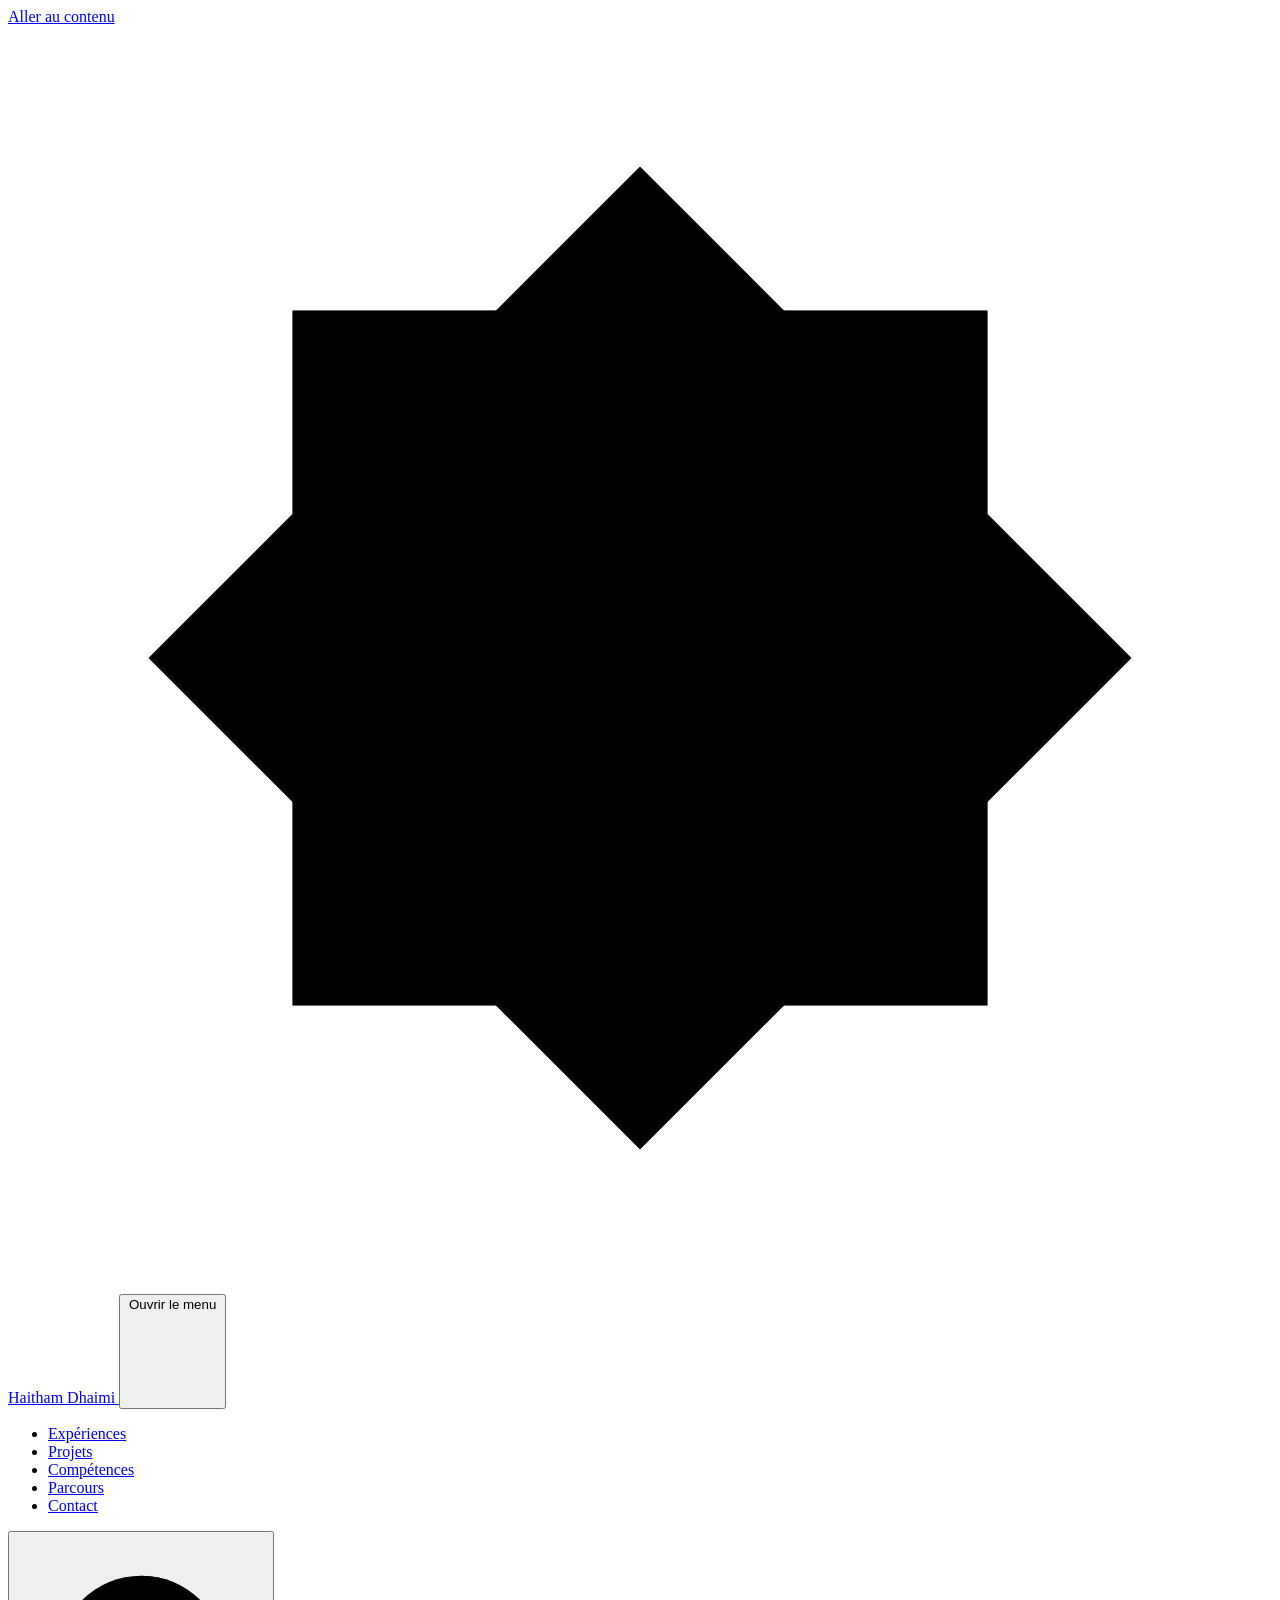
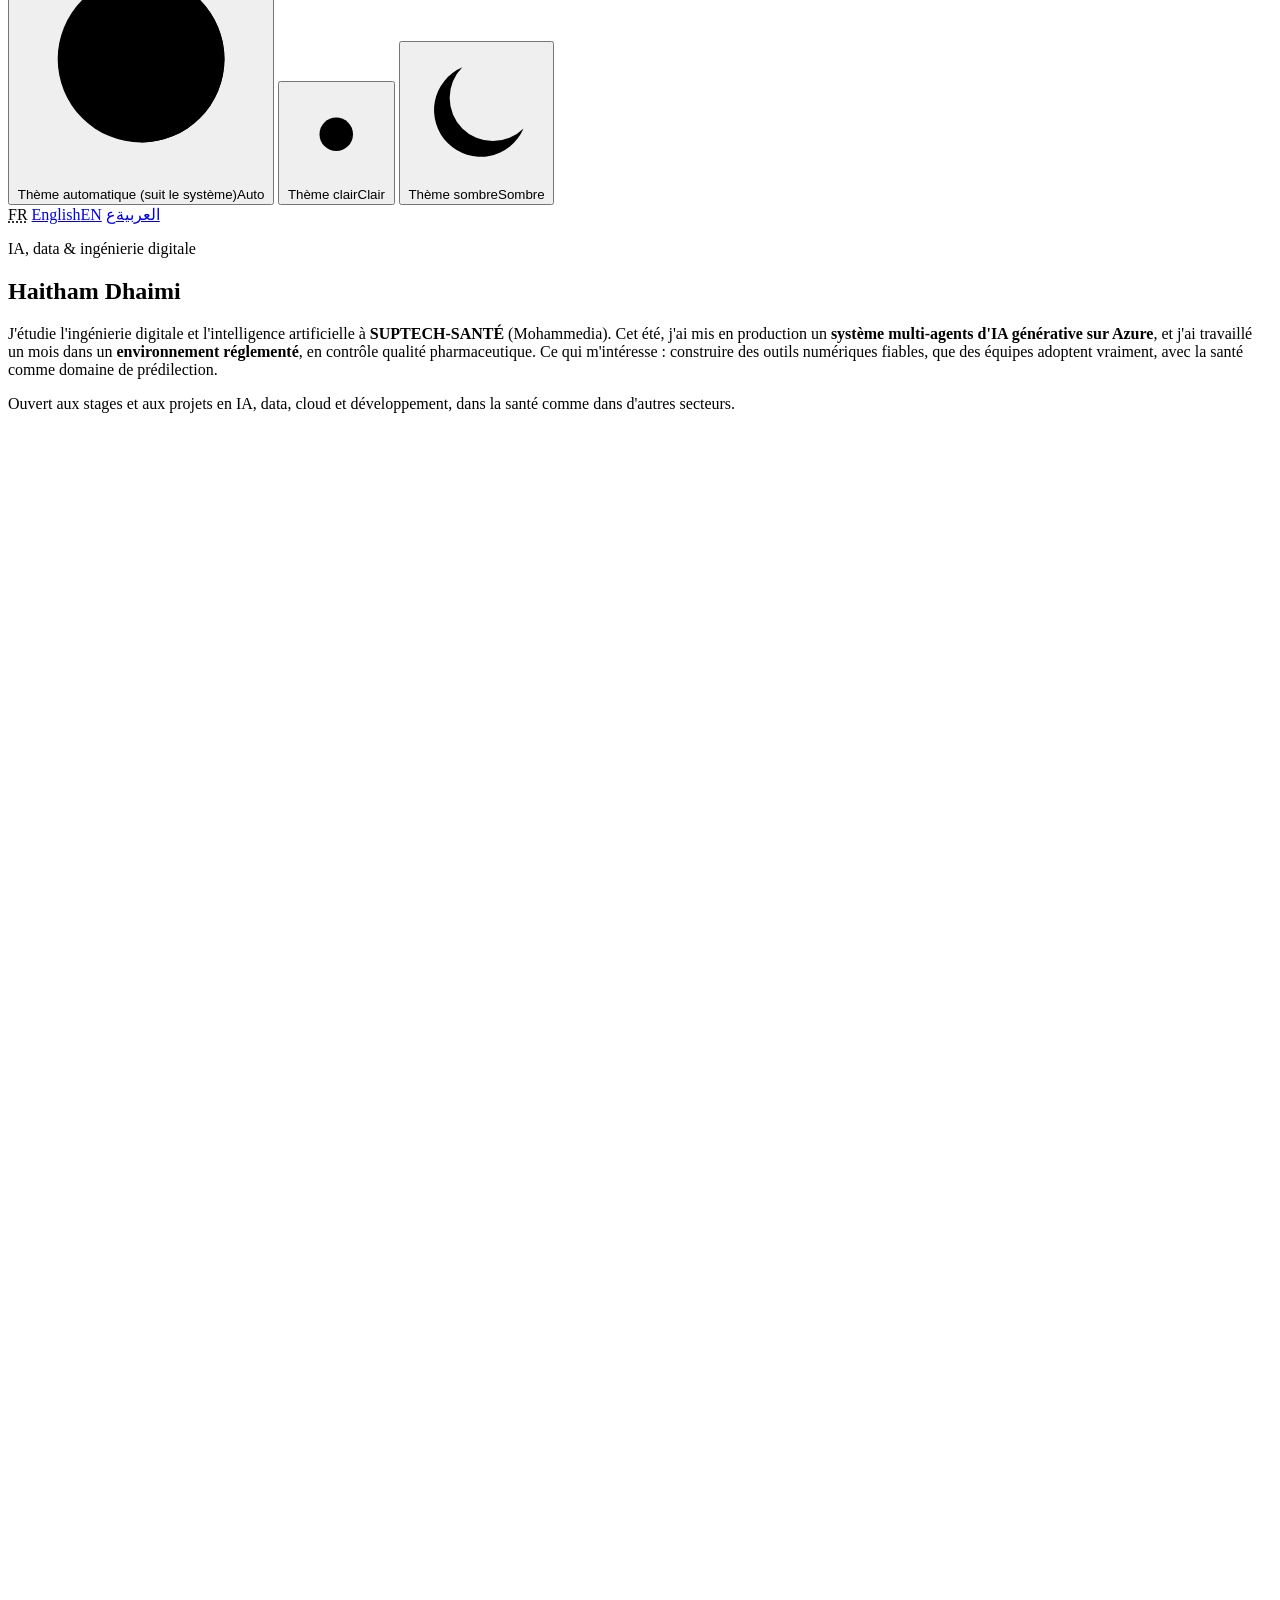
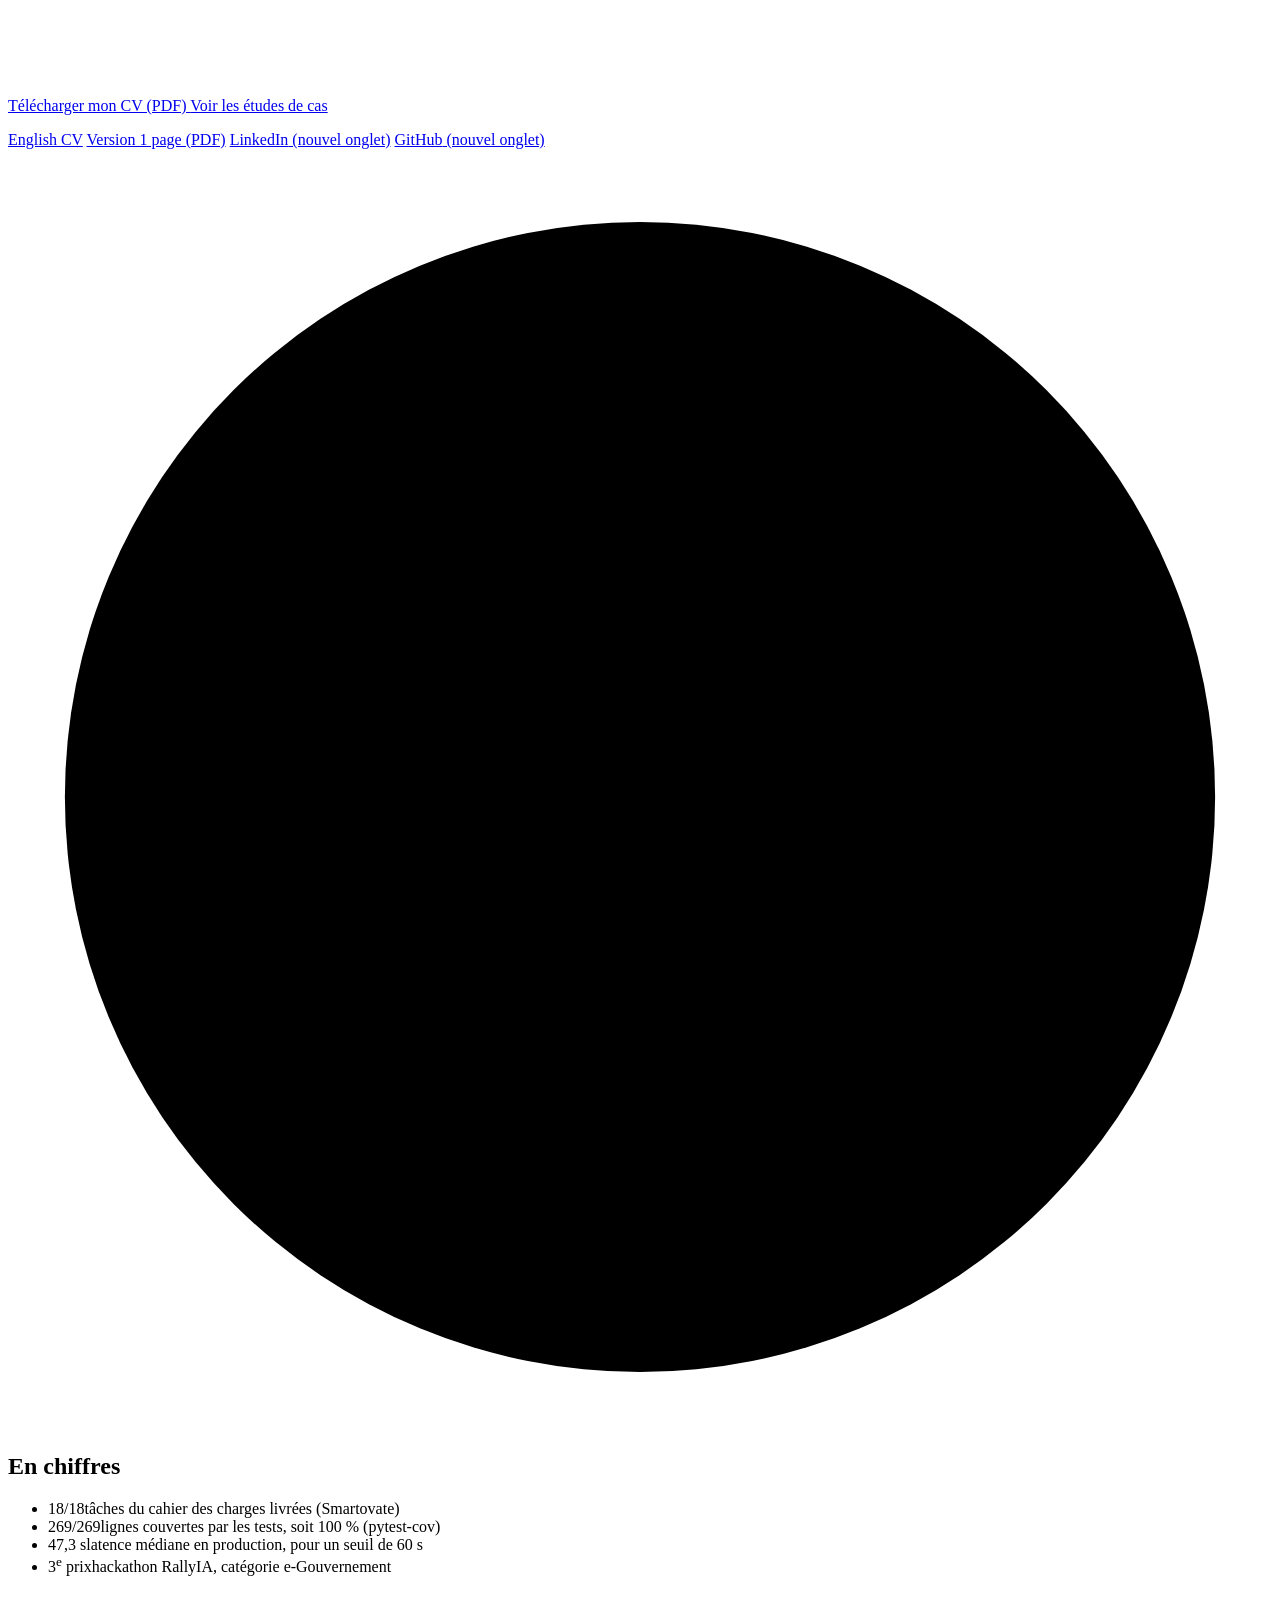
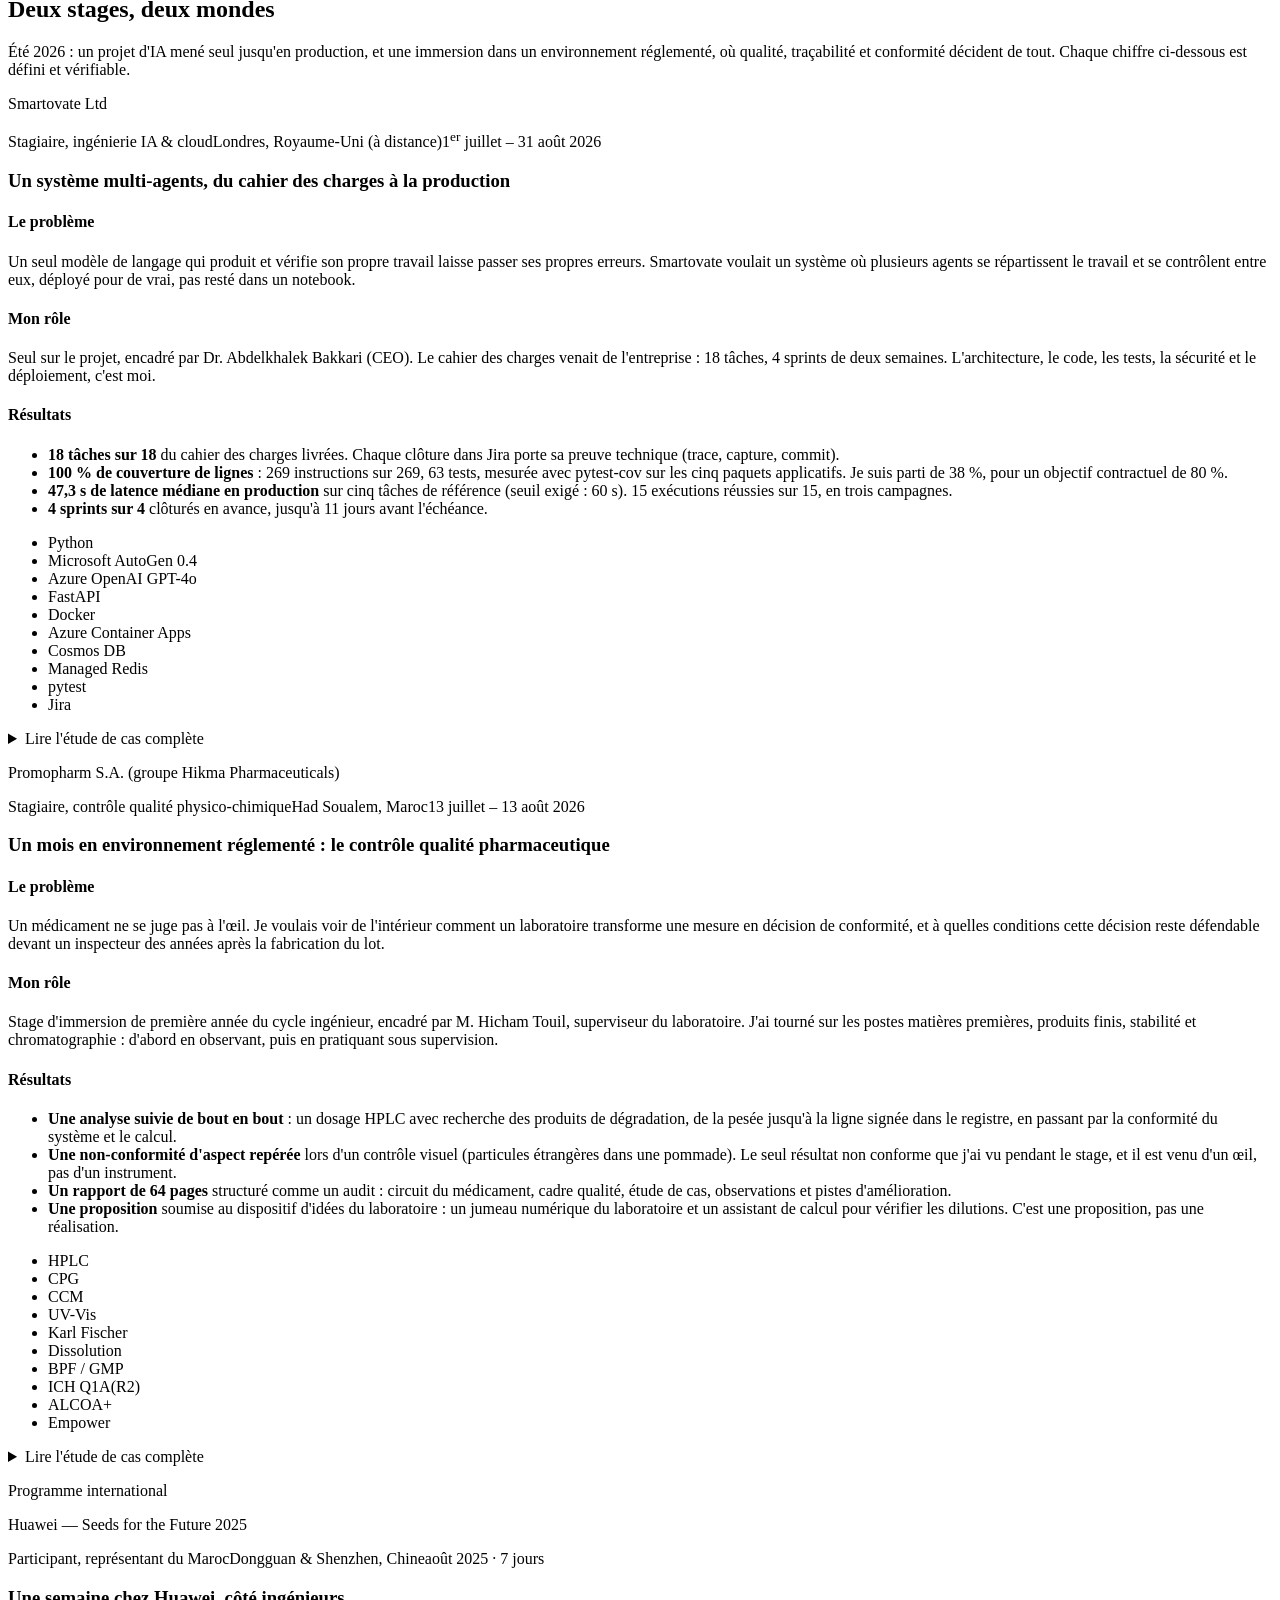
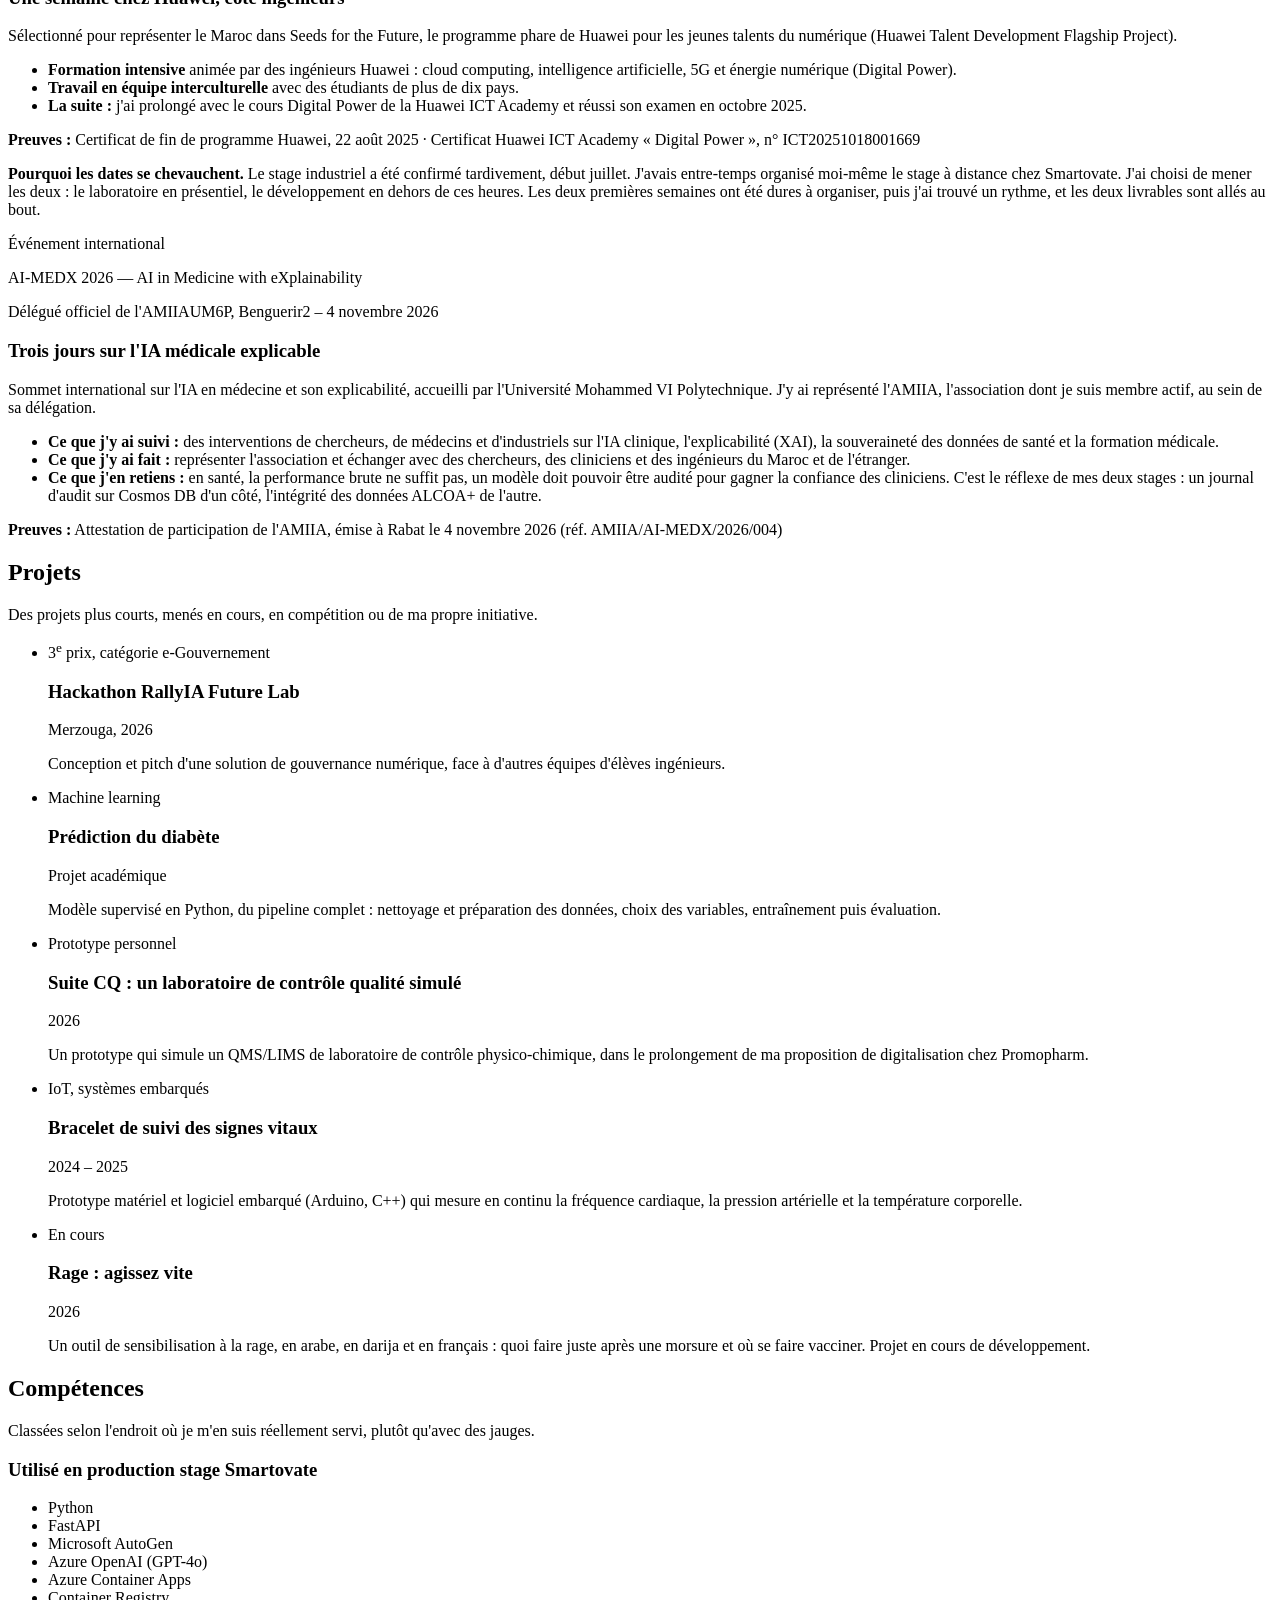
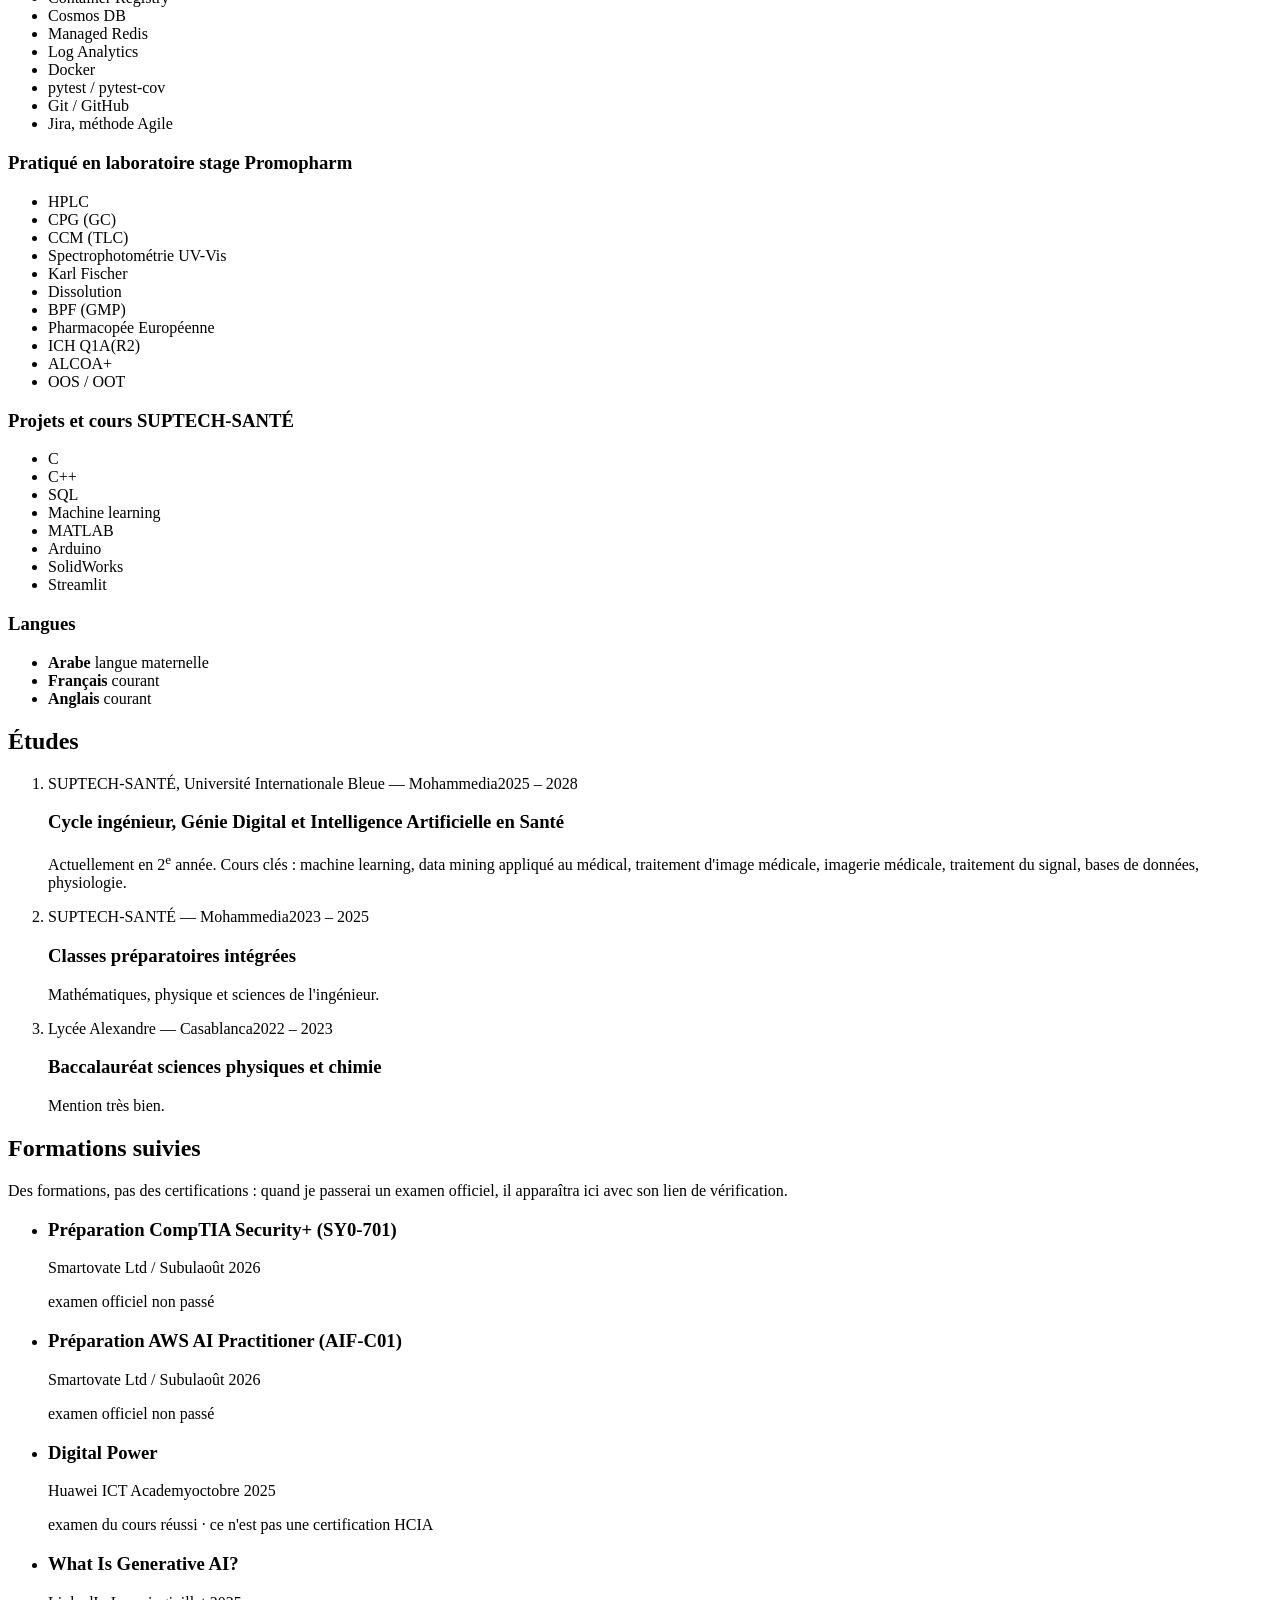
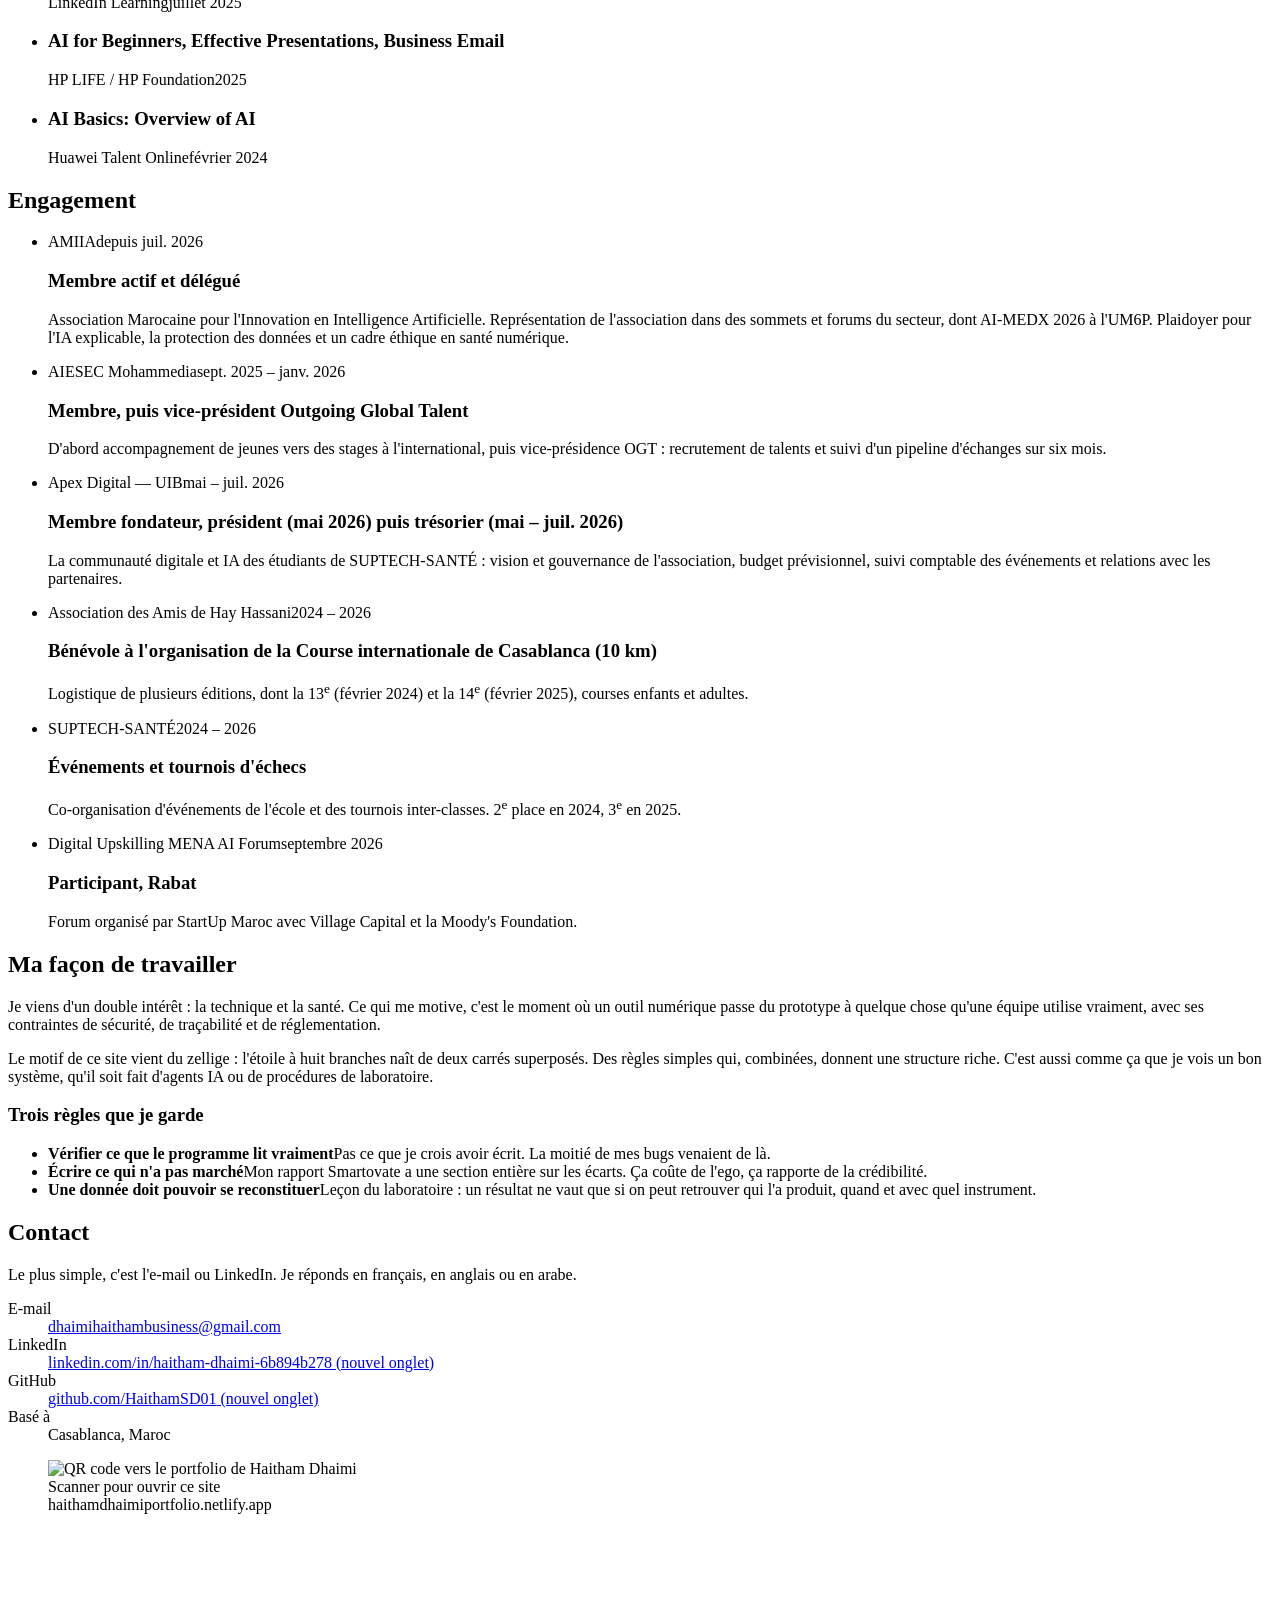
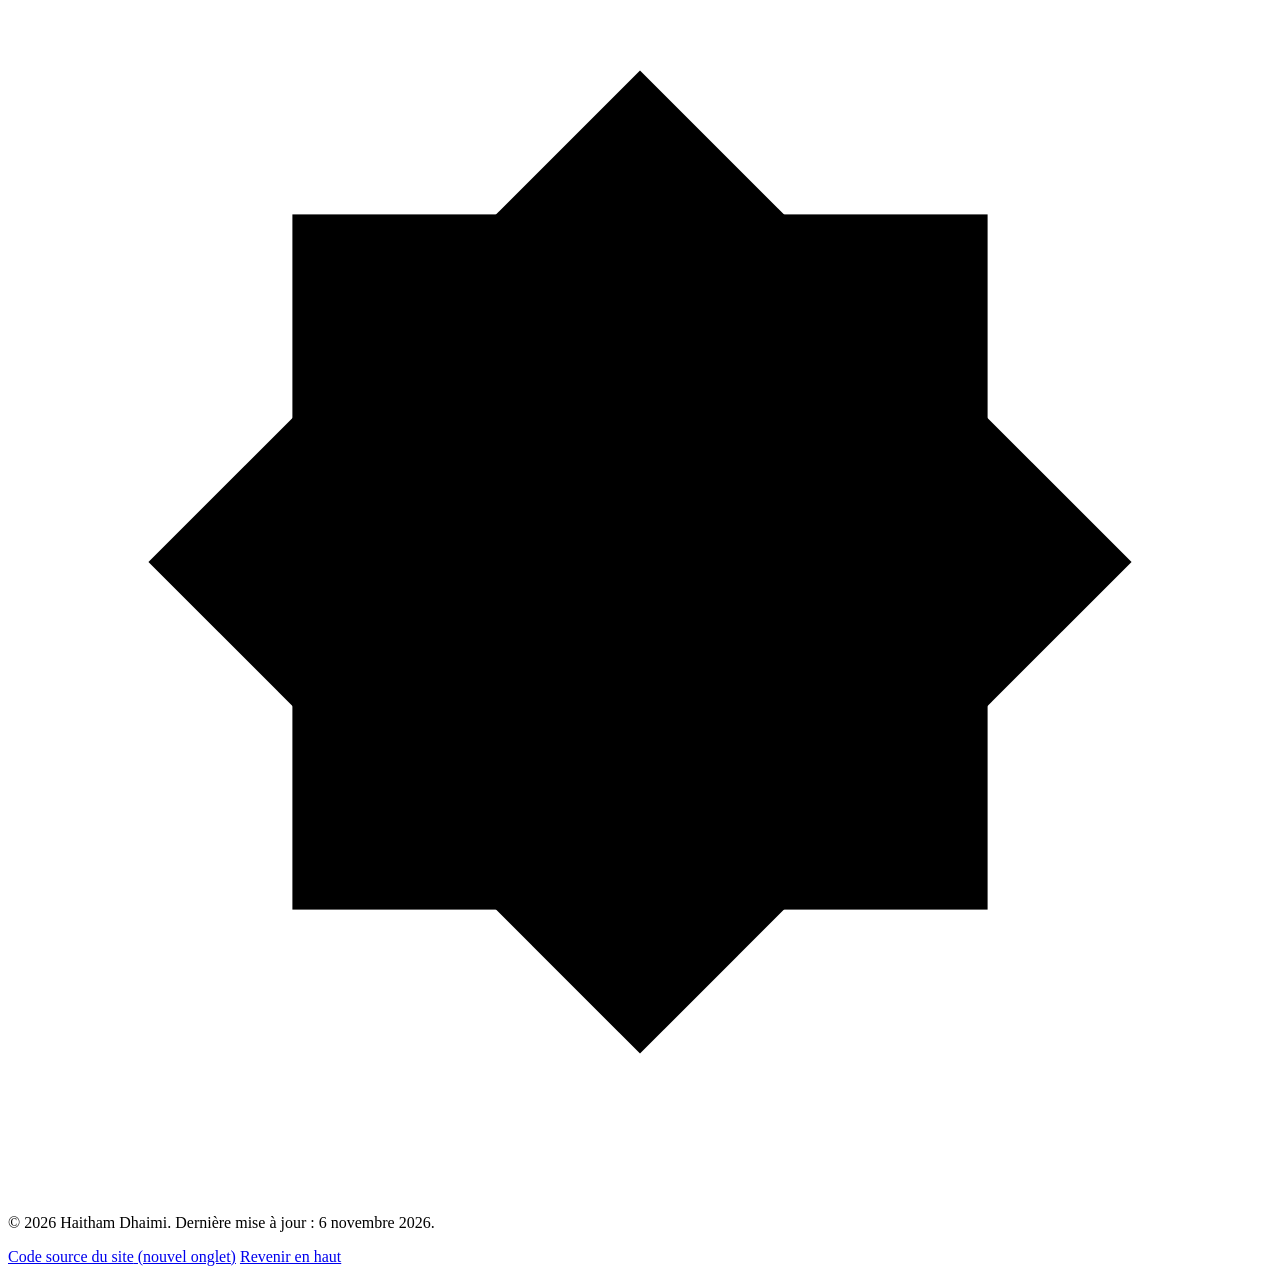
==== public/index.html @ 07dd8fcb "Profil général IA & digital, santé en atout ; nouveaux CV téléchargeables - Titre, accroche, disponi" ====
<!DOCTYPE html>
<html lang="fr" dir="ltr" class="no-js">
<head>
<meta charset="utf-8">
<meta name="viewport" content="width=device-width, initial-scale=1">
<script>(function(){var d=document.documentElement;d.className=d.className.replace('no-js','js');try{var t=localStorage.getItem('hd-theme');if(t==='light'||t==='dark')d.setAttribute('data-theme',t);}catch(e){}})();</script>
<title>Haitham Dhaimi — Élève ingénieur en IA, data et ingénierie digitale</title>
<meta name="description" content="Haitham Dhaimi, élève ingénieur en IA et ingénierie digitale à SUPTECH-SANTÉ (Mohammedia, Maroc). Système multi-agents d&#39;IA mis en production sur Azure, Huawei Seeds for the Future, stage en environnement réglementé chez Promopharm (groupe Hikma). Projets, CV et contact.">
<meta name="author" content="Haitham Dhaimi">
<meta name="google-site-verification" content="c2ZruzY6YrciRENj2S1ErYR78Nk-eEUd83EqWyfuOBw">

<meta name="color-scheme" content="light dark">
<meta name="theme-color" content="#F5F0E4" media="(prefers-color-scheme: light)">
<meta name="theme-color" content="#0B121F" media="(prefers-color-scheme: dark)">
<link rel="canonical" href="https://haithamdhaimiportfolio.netlify.app/">
<link rel="alternate" hreflang="fr" href="https://haithamdhaimiportfolio.netlify.app/">
<link rel="alternate" hreflang="en" href="https://haithamdhaimiportfolio.netlify.app/en/">
<link rel="alternate" hreflang="ar" href="https://haithamdhaimiportfolio.netlify.app/ar/">
<link rel="alternate" hreflang="x-default" href="https://haithamdhaimiportfolio.netlify.app/">
<meta property="og:type" content="profile">
<meta property="og:site_name" content="Haitham Dhaimi">
<meta property="og:title" content="Haitham Dhaimi — IA, data &amp; ingénierie digitale">
<meta property="og:description" content="Élève ingénieur à SUPTECH-SANTÉ. Un système multi-agents d&#39;IA mis en production sur Azure, Huawei Seeds for the Future, et la santé comme domaine de prédilection.">
<meta property="og:url" content="https://haithamdhaimiportfolio.netlify.app/">
<meta property="og:locale" content="fr_FR">
<meta property="og:locale:alternate" content="en_US">
<meta property="og:locale:alternate" content="ar_MA">
<meta property="og:image" content="https://haithamdhaimiportfolio.netlify.app/assets/og-fr.png">
<meta property="og:image:width" content="1200">
<meta property="og:image:height" content="630">
<meta property="og:image:alt" content="Haitham Dhaimi — IA, data &amp; ingénierie digitale">
<meta property="profile:first_name" content="Haitham">
<meta property="profile:last_name" content="Dhaimi">
<meta name="twitter:card" content="summary_large_image">
<meta name="twitter:title" content="Haitham Dhaimi — IA, data &amp; ingénierie digitale">
<meta name="twitter:description" content="Élève ingénieur à SUPTECH-SANTÉ. Un système multi-agents d&#39;IA mis en production sur Azure, Huawei Seeds for the Future, et la santé comme domaine de prédilection.">
<meta name="twitter:image" content="https://haithamdhaimiportfolio.netlify.app/assets/og-fr.png">
<link rel="icon" href="/favicon.ico" sizes="48x48">
<link rel="icon" href="/assets/favicon.svg" type="image/svg+xml">
<link rel="apple-touch-icon" href="/assets/apple-touch-icon.png">
<link rel="manifest" href="/site.webmanifest">
<link rel="preload" href="/assets/fonts/ibm-plex-sans-latin-400-normal.woff2" as="font" type="font/woff2" crossorigin>
<link rel="stylesheet" href="/assets/style.css?v=dcb82ab866">
<script type="application/ld+json">{"@context":"https://schema.org","@graph":[{"@type":"ProfilePage","@id":"https://haithamdhaimiportfolio.netlify.app/#page","url":"https://haithamdhaimiportfolio.netlify.app/","name":"Haitham Dhaimi — Élève ingénieur en IA, data et ingénierie digitale","description":"Haitham Dhaimi, élève ingénieur en IA et ingénierie digitale à SUPTECH-SANTÉ (Mohammedia, Maroc). Système multi-agents d'IA mis en production sur Azure, Huawei Seeds for the Future, stage en environnement réglementé chez Promopharm (groupe Hikma). Projets, CV et contact.","inLanguage":"fr","dateModified":"2026-11-06","isPartOf":{"@id":"https://haithamdhaimiportfolio.netlify.app/#website"},"mainEntity":{"@id":"https://haithamdhaimiportfolio.netlify.app/#person"}},{"@type":"Person","@id":"https://haithamdhaimiportfolio.netlify.app/#person","name":"Haitham Dhaimi","alternateName":["Haitham DHAIMI","Dhaimi Haitham","DHAIMI Haitham","هيثم الدهيمي","الدهيمي هيثم"],"givenName":"Haitham","familyName":"Dhaimi","url":"https://haithamdhaimiportfolio.netlify.app/","image":"https://haithamdhaimiportfolio.netlify.app/assets/og-fr.png","jobTitle":"Élève ingénieur en IA et ingénierie digitale","email":"mailto:dhaimihaithambusiness@gmail.com","address":{"@type":"PostalAddress","addressLocality":"Casablanca","addressCountry":"MA"},"affiliation":{"@type":"CollegeOrUniversity","name":"SUPTECH-SANTÉ","parentOrganization":{"@type":"CollegeOrUniversity","name":"Université Internationale Bleue"},"address":{"@type":"PostalAddress","addressLocality":"Mohammedia","addressCountry":"MA"}},"alumniOf":{"@type":"HighSchool","name":"Lycée Alexandre"},"knowsAbout":["Intelligence artificielle","Science des données","IA générative","Systèmes multi-agents","Microsoft AutoGen","Microsoft Azure","Santé numérique","Contrôle qualité pharmaceutique","HPLC","Bonnes pratiques de fabrication (BPF/GMP)","Python","FastAPI","Docker","Cloud computing","5G","Traitement d'image médicale","Explicabilité de l'IA (XAI)"],"memberOf":{"@type":"Organization","name":"AMIIA — Association Marocaine pour l'Innovation en Intelligence Artificielle"},"knowsLanguage":["ar","fr","en"],"sameAs":["https://www.linkedin.com/in/haitham-dhaimi-6b894b278","https://github.com/HaithamSD01"]},{"@type":"WebSite","@id":"https://haithamdhaimiportfolio.netlify.app/#website","url":"https://haithamdhaimiportfolio.netlify.app/","name":"Haitham Dhaimi","inLanguage":["fr","en","ar"],"publisher":{"@id":"https://haithamdhaimiportfolio.netlify.app/#person"}}]}</script>
</head>
<body>
<a class="skip-link" href="#main">Aller au contenu</a>

<header class="site-header" id="top">
  <div class="wrap header-row">
    <a class="brand" href="/" aria-label="Haitham Dhaimi, Accueil">
      <svg class="brand-star" viewBox="0 0 40 40" aria-hidden="true" focusable="false"><rect x="9" y="9" width="22" height="22"/><rect x="9" y="9" width="22" height="22" transform="rotate(45 20 20)"/></svg>
      <span>Haitham Dhaimi</span>
    </a>

    <button class="menu-toggle" type="button" aria-expanded="false" aria-controls="site-menu" data-open="Ouvrir le menu" data-close="Fermer le menu">
      <span class="sr-only">Ouvrir le menu</span>
      <svg viewBox="0 0 24 24" aria-hidden="true" focusable="false"><path d="M4 7h16M4 12h16M4 17h16"/></svg>
    </button>

    <div class="site-menu" id="site-menu">
      <nav aria-label="Navigation principale">
        <ul class="nav-links">
          <li><a href="#experience">Expériences</a></li>
          <li><a href="#projects">Projets</a></li>
          <li><a href="#skills">Compétences</a></li>
          <li><a href="#background">Parcours</a></li>
          <li><a href="#contact">Contact</a></li>
        </ul>
      </nav>
      <div class="theme-switch" role="group" aria-label="Thème d&#39;affichage">
        <button type="button" data-theme-choice="auto" aria-pressed="true" title="Thème automatique (suit le système)">
          <svg viewBox="0 0 24 24" aria-hidden="true" focusable="false"><circle cx="12" cy="12" r="8"/><path d="M12 4a8 8 0 0 1 0 16z" class="fill"/></svg>
          <span class="sr-only">Thème automatique (suit le système)</span><span class="theme-txt" aria-hidden="true">Auto</span>
        </button>
        <button type="button" data-theme-choice="light" aria-pressed="false" title="Thème clair">
          <svg viewBox="0 0 24 24" aria-hidden="true" focusable="false"><circle cx="12" cy="12" r="4"/><path d="M12 2.5v2.5M12 19v2.5M2.5 12H5M19 12h2.5M5.3 5.3l1.8 1.8M16.9 16.9l1.8 1.8M5.3 18.7l1.8-1.8M16.9 7.1l1.8-1.8"/></svg>
          <span class="sr-only">Thème clair</span><span class="theme-txt" aria-hidden="true">Clair</span>
        </button>
        <button type="button" data-theme-choice="dark" aria-pressed="false" title="Thème sombre">
          <svg viewBox="0 0 24 24" aria-hidden="true" focusable="false"><path d="M20 14.5A8 8 0 1 1 9.5 4a6.5 6.5 0 0 0 10.5 10.5z"/></svg>
          <span class="sr-only">Thème sombre</span><span class="theme-txt" aria-hidden="true">Sombre</span>
        </button>
      </div>
    </div>

    <nav class="lang-switch" aria-label="Langue">
      <span class="lang-current" lang="fr" aria-current="page"><abbr title="Français">FR</abbr></span>
      <a href="/en/" hreflang="en" lang="en" data-lang="en" title="English"><span class="sr-only">English</span><span aria-hidden="true">EN</span></a>
      <a href="/ar/" hreflang="ar" lang="ar" data-lang="ar" title="العربية"><span class="sr-only">العربية</span><span aria-hidden="true">ع</span></a>
      
    </nav>
  </div>
</header>


<div class="lang-suggest" data-suggest="en" lang="en" hidden>
  <div class="wrap lang-suggest-row">
    <p>This page is also available in English. <a href="/en/" hreflang="en" data-lang="en">Read in English</a></p>
    <button type="button" class="lang-suggest-close" lang="fr">Fermer</button>
  </div>
</div>


<main id="main">

<section class="hero" aria-labelledby="hero-name">
  <div class="hero-pattern" aria-hidden="true"></div>
  <div class="wrap hero-grid">
    <div class="hero-text">
      <p class="hero-kicker">IA, data &amp; ingénierie digitale</p>
      <h1 id="hero-name" class="hero-name" lang="en"><span>Haitham</span> <span class="hero-last">Dhaimi</span></h1>
      <p class="hero-lead">J'étudie l'ingénierie digitale et l'intelligence artificielle à <strong>SUPTECH-SANTÉ</strong> (Mohammedia). Cet été, j'ai mis en production un <strong>système multi-agents d'IA générative sur Azure</strong>, et j'ai travaillé un mois dans un <strong>environnement réglementé</strong>, en contrôle qualité pharmaceutique. Ce qui m'intéresse : construire des outils numériques fiables, que des équipes adoptent vraiment, avec la santé comme domaine de prédilection.</p>
      <p class="hero-avail"><span class="dot" aria-hidden="true"></span>Ouvert aux stages et aux projets en IA, data, cloud et développement, dans la santé comme dans d&#39;autres secteurs.</p>
      <div class="hero-actions">
        <a class="btn btn-primary" href="/cv/Haitham_Dhaimi_CV_FR.pdf" download>
          <svg viewBox="0 0 24 24" aria-hidden="true" focusable="false"><path d="M12 3v12m0 0l-4.5-4.5M12 15l4.5-4.5M4 19.5h16"/></svg>
          Télécharger mon CV (PDF)
        </a>
        <a class="btn btn-ghost" href="#experience">Voir les études de cas</a>
      </div>
      <p class="hero-links">
        <a href="/cv/Haitham_Dhaimi_CV_EN.pdf" download hreflang="en">English CV</a>
        <a href="/cv/Haitham_Dhaimi_CV_1page_FR.pdf" download>Version 1 page (PDF)</a>
        <a href="https://www.linkedin.com/in/haitham-dhaimi-6b894b278" rel="me noopener" target="_blank">LinkedIn<span class="sr-only"> (nouvel onglet)</span></a>
        <a href="https://github.com/HaithamSD01" rel="me noopener" target="_blank">GitHub<span class="sr-only"> (nouvel onglet)</span></a>
      </p>
    </div>
    <div class="hero-art" aria-hidden="true">
      <svg viewBox="0 0 400 400" focusable="false">
        <circle class="ring" cx="200" cy="200" r="182"/>
        <circle class="ring ring-dash" cx="200" cy="200" r="168"/>
        <rect class="sq sq-a" x="95" y="95" width="210" height="210"/>
        <rect class="sq sq-b" x="95" y="95" width="210" height="210" transform="rotate(45 200 200)"/>
        <rect class="sq sq-in" x="140" y="140" width="120" height="120" transform="rotate(22.5 200 200)"/>
        <rect class="sq sq-in" x="140" y="140" width="120" height="120" transform="rotate(67.5 200 200)"/>
        <circle class="core" cx="200" cy="200" r="78"/>
        <path class="pulse" d="M126 200h34l11-28 15 60 15-92 15 108 12-48h46"/>
        <circle class="node" cx="200.0" cy="52.0" r="4.5"/><circle class="node" cx="304.7" cy="95.3" r="4.5"/><circle class="node" cx="348.0" cy="200.0" r="4.5"/><circle class="node" cx="304.7" cy="304.7" r="4.5"/><circle class="node" cx="200.0" cy="348.0" r="4.5"/><circle class="node" cx="95.3" cy="304.7" r="4.5"/><circle class="node" cx="52.0" cy="200.0" r="4.5"/><circle class="node" cx="95.3" cy="95.3" r="4.5"/>
      </svg>
    </div>
  </div>
</section>

<section class="metrics" aria-labelledby="metrics-title">
  <h2 id="metrics-title" class="sr-only">En chiffres</h2>
  <div class="wrap">
    <ul class="metrics-list">
      <li><span class="metric-value">18/18</span><span class="metric-label">tâches du cahier des charges livrées (Smartovate)</span></li>
      <li><span class="metric-value">269/269</span><span class="metric-label">lignes couvertes par les tests, soit 100 % (pytest-cov)</span></li>
      <li><span class="metric-value">47,3 s</span><span class="metric-label">latence médiane en production, pour un seuil de 60 s</span></li>
      <li><span class="metric-value">3<sup>e</sup> prix</span><span class="metric-label">hackathon RallyIA, catégorie e-Gouvernement</span></li>
      
    </ul>
  </div>
</section>

<section class="section" id="experience" aria-labelledby="xp-title">
  <div class="wrap">
    <header class="section-head">
      <h2 id="xp-title">Deux stages, deux mondes</h2>
      <p>Été 2026 : un projet d&#39;IA mené seul jusqu&#39;en production, et une immersion dans un environnement réglementé, où qualité, traçabilité et conformité décident de tout. Chaque chiffre ci-dessous est défini et vérifiable.</p>
    </header>

    
    <article class="case" id="smartovate" aria-labelledby="smartovate-title">
      <div class="case-meta">
        <p class="case-org">Smartovate Ltd</p>
        <p class="case-sub"><span>Stagiaire, ingénierie IA &amp; cloud</span><span>Londres, Royaume-Uni (à distance)</span><span>1<sup>er</sup> juillet – 31 août 2026</span></p>
      </div>
      <h3 id="smartovate-title" class="case-title">Un système multi-agents, du cahier des charges à la production</h3>
      <div class="case-grid">
        <div class="case-context">
          <h4>Le problème</h4>
          <p>Un seul modèle de langage qui produit et vérifie son propre travail laisse passer ses propres erreurs. Smartovate voulait un système où plusieurs agents se répartissent le travail et se contrôlent entre eux, déployé pour de vrai, pas resté dans un notebook.</p>
          <h4>Mon rôle</h4>
          <p>Seul sur le projet, encadré par Dr. Abdelkhalek Bakkari (CEO). Le cahier des charges venait de l&#39;entreprise : 18 tâches, 4 sprints de deux semaines. L&#39;architecture, le code, les tests, la sécurité et le déploiement, c&#39;est moi.</p>
        </div>
        <div class="case-results">
          <h4>Résultats</h4>
          <ul class="star-list">
            <li><b>18 tâches sur 18</b> du cahier des charges livrées. Chaque clôture dans Jira porte sa preuve technique (trace, capture, commit).</li>
            <li><b>100 % de couverture de lignes</b> : 269 instructions sur 269, 63 tests, mesurée avec pytest-cov sur les cinq paquets applicatifs. Je suis parti de 38 %, pour un objectif contractuel de 80 %.</li>
            <li><b>47,3 s de latence médiane en production</b> sur cinq tâches de référence (seuil exigé : 60 s). 15 exécutions réussies sur 15, en trois campagnes.</li>
            <li><b>4 sprints sur 4</b> clôturés en avance, jusqu'à 11 jours avant l'échéance.</li>
            
          </ul>
        </div>
      </div>
      <ul class="chips" aria-label="Outils">
        <li lang="en">Python</li><li lang="en">Microsoft AutoGen 0.4</li><li lang="en">Azure OpenAI GPT-4o</li><li lang="en">FastAPI</li><li lang="en">Docker</li><li lang="en">Azure Container Apps</li><li lang="en">Cosmos DB</li><li lang="en">Managed Redis</li><li lang="en">pytest</li><li lang="en">Jira</li>
      </ul>
      <details class="case-more">
        <summary>Lire l&#39;étude de cas complète</summary>
        <div class="case-more-body">
          <h4>Comment c&#39;est construit</h4>
          <ul class="star-list">
            <li>Une topologie <b>hub-and-spoke</b> à quatre agents : un Orchestrateur qui découpe la demande, un Codeur qui produit, un Réviseur qui relit, un Critique qui valide et filtre les données personnelles.</li>
            <li>Le prochain agent qui parle est choisi dynamiquement (<code>SelectorGroupChat</code>). Deux conditions d'arrêt évitent les boucles infinies : le mot-clé <code>TERMINATE</code> et un plafond de 15 messages.</li>
            <li>Une API FastAPI protégée par clé, une mémoire de session sur Azure Managed Redis et un journal d'audit sur Cosmos DB, le tout dans un conteneur Docker sur Azure Container Apps. Les 11 secrets passent par <code>secretRef</code>, aucun n'est écrit en clair.</li>
            <li>Le périmètre de la couverture est figé dans un <code>.coveragerc</code> versionné : l'interface Streamlit et le script de test de connexion en sont exclus, et n'importe qui peut reproduire le chiffre en clonant le dépôt.</li>
            
          </ul>
          
          <figure class="diagram">
            <svg viewBox="0 0 640 440" role="img" aria-labelledby="dg-title dg-desc" focusable="false">
              <title id="dg-title">Topologie hub-and-spoke du système multi-agents</title>
              <desc id="dg-desc">Une API REST authentifiée transmet la demande à l&#39;Orchestrateur, qui coordonne le Codeur, le Réviseur et le Critique avant de consolider la réponse.</desc>
              <g class="dg-links">
                <line x1="320" y1="96" x2="320" y2="148"/>
                <line x1="270" y1="232" x2="120" y2="320"/>
                <line x1="370" y1="232" x2="520" y2="320"/>
                <line x1="320" y1="262" x2="320" y2="340"/>
                <line class="dashed" x1="393" y1="200" x2="424" y2="200"/>
                <path class="dashed" d="M120 370 C 120 428, 520 428, 520 370"/>
              </g>
              <g class="dg-box"><rect x="220" y="40" width="200" height="56" rx="10"/><text x="320" y="64" class="dg-label">API REST</text><text x="320" y="83" class="dg-role">FastAPI, clé d&#39;API</text></g>
              <g class="dg-hub">
                <rect x="268" y="148" width="104" height="104"/><rect x="268" y="148" width="104" height="104" transform="rotate(45 320 200)"/>
                <circle cx="320" cy="200" r="48"/>
                <text x="320" y="197" class="dg-label">Orchestrateur</text><text x="320" y="214" class="dg-role">découpe la demande</text>
              </g>
              <g class="dg-box dg-mem"><rect x="424" y="176" width="210" height="48" rx="10"/><text x="529" y="204" class="dg-role">Redis (session) · Cosmos DB (audit)</text></g>
              <g class="dg-box"><rect x="40" y="320" width="160" height="50" rx="10"/><text x="120" y="342" class="dg-label">Codeur</text><text x="120" y="360" class="dg-role">produit</text></g>
              <g class="dg-box"><rect x="440" y="320" width="160" height="50" rx="10"/><text x="520" y="342" class="dg-label">Réviseur</text><text x="520" y="360" class="dg-role">relit</text></g>
              <g class="dg-box dg-critic"><rect x="220" y="340" width="200" height="50" rx="10"/><text x="320" y="362" class="dg-label">Critique</text><text x="320" y="380" class="dg-role">valide, filtre les données perso</text></g>
            </svg>
            <figcaption>Arrêt : mot-clé TERMINATE ou 15 messages au maximum</figcaption>
          </figure>
          
          <h4>Ce qui n&#39;a pas marché, et ce que j&#39;en ai fait</h4>
          <ul class="star-list star-list-warn">
            <li>J'ai exposé ma clé d'API deux fois : une fois dans un terminal, une fois dans une capture d'écran. Rotation immédiate les deux fois. Depuis, l'onglet <code>.env</code> se ferme avant toute capture.</li>
            <li>Microsoft a retiré Azure Cache for Redis en plein sprint 3. Comme la mémoire était derrière une abstraction (inversion de dépendances), la migration vers Azure Managed Redis n'a demandé qu'un changement de variable d'environnement, sans toucher au code applicatif.</li>
            <li>Un faux bug m'a coûté 40 minutes : le message d'erreur venait d'un serveur lancé deux heures plus tôt, jamais redémarré. Leçon gardée : vérifier ce que le programme lit vraiment, pas ce que je crois avoir écrit.</li>
            <li>Quatre écarts avec le cahier des charges sont assumés et justifiés dans le rapport : pas d'agent humain-dans-la-boucle, seul le patron Group Chat implémenté, pas de troncature explicite du contexte à 8 000 tokens, LangChain et Azure Functions écartés.</li>
            <li>L'exécution de code reste en mode démonstration : l'isolation Docker prévue est impossible sur Azure Container Apps (pas de Docker-in-Docker). J'ai documenté la contrainte avant qu'elle ne devienne un incident ; la solution identifiée, Azure Container Apps Dynamic Sessions, n'est pas encore intégrée.</li>
            
          </ul>
          <h4>Preuves</h4>
          <ul class="proofs">
            <li><a href="https://github.com/HaithamSD01/smartovate-multiagent" rel="noopener" target="_blank">Code source sur GitHub<span class="sr-only"> (nouvel onglet)</span></a></li>
            <li><span class="proof-label">Rapport de stage (45 p.)</span> <span class="proof-note">confidentiel, présentation possible en entretien</span></li>
            
          </ul>
        </div>
      </details>
    </article>
    
    <article class="case" id="promopharm" aria-labelledby="promopharm-title">
      <div class="case-meta">
        <p class="case-org">Promopharm S.A. (groupe Hikma Pharmaceuticals)</p>
        <p class="case-sub"><span>Stagiaire, contrôle qualité physico-chimique</span><span>Had Soualem, Maroc</span><span>13 juillet – 13 août 2026</span></p>
      </div>
      <h3 id="promopharm-title" class="case-title">Un mois en environnement réglementé : le contrôle qualité pharmaceutique</h3>
      <div class="case-grid">
        <div class="case-context">
          <h4>Le problème</h4>
          <p>Un médicament ne se juge pas à l&#39;œil. Je voulais voir de l&#39;intérieur comment un laboratoire transforme une mesure en décision de conformité, et à quelles conditions cette décision reste défendable devant un inspecteur des années après la fabrication du lot.</p>
          <h4>Mon rôle</h4>
          <p>Stage d&#39;immersion de première année du cycle ingénieur, encadré par M. Hicham Touil, superviseur du laboratoire. J&#39;ai tourné sur les postes matières premières, produits finis, stabilité et chromatographie : d&#39;abord en observant, puis en pratiquant sous supervision.</p>
        </div>
        <div class="case-results">
          <h4>Résultats</h4>
          <ul class="star-list">
            <li><b>Une analyse suivie de bout en bout</b> : un dosage HPLC avec recherche des produits de dégradation, de la pesée jusqu'à la ligne signée dans le registre, en passant par la conformité du système et le calcul.</li>
            <li><b>Une non-conformité d'aspect repérée</b> lors d'un contrôle visuel (particules étrangères dans une pommade). Le seul résultat non conforme que j'ai vu pendant le stage, et il est venu d'un œil, pas d'un instrument.</li>
            <li><b>Un rapport de 64 pages</b> structuré comme un audit : circuit du médicament, cadre qualité, étude de cas, observations et pistes d'amélioration.</li>
            <li><b>Une proposition</b> soumise au dispositif d'idées du laboratoire : un jumeau numérique du laboratoire et un assistant de calcul pour vérifier les dilutions. C'est une proposition, pas une réalisation.</li>
            
          </ul>
        </div>
      </div>
      <ul class="chips" aria-label="Outils">
        <li lang="en">HPLC</li><li lang="en">CPG</li><li lang="en">CCM</li><li lang="en">UV-Vis</li><li lang="en">Karl Fischer</li><li lang="en">Dissolution</li><li lang="en">BPF / GMP</li><li lang="en">ICH Q1A(R2)</li><li lang="en">ALCOA+</li><li lang="en">Empower</li>
      </ul>
      <details class="case-more">
        <summary>Lire l&#39;étude de cas complète</summary>
        <div class="case-more-body">
          <h4>Ce que j&#39;ai pratiqué</h4>
          <ul class="star-list">
            <li>Les techniques du plateau : chromatographie liquide (HPLC) et gazeuse (CPG), chromatographie sur couche mince, spectrophotométrie UV-Visible, titrage Karl Fischer, dissolution et désagrégation, pH-métrie et conductimétrie.</li>
            <li>Le cadre qui donne leur valeur aux mesures : Bonnes Pratiques de Fabrication, Pharmacopée Européenne, ICH Q1A(R2) pour la stabilité, intégrité des données ALCOA+, traitement des résultats hors spécification et hors tendance (OOS/OOT).</li>
            <li>Au-delà du laboratoire : une visite de la production (zones à atmosphère contrôlée, cascade de pressions, conditionnement) et un passage en microbiologie.</li>
            
          </ul>
          
          <h4>Ce que j&#39;ai dû corriger en route</h4>
          <ul class="star-list star-list-warn">
            <li>Plusieurs de mes premières notes étaient fausses. Je croyais qu'un LIMS était en exploitation ; le manager du laboratoire m'a confirmé que non. Je confondais aussi l'étude de stabilité avec la libération d'un lot.</li>
            <li>Chaque erreur a été corrigée de la même façon : confronter mes notes à un document ou poser la question à la bonne personne. C'est probablement ce que je retiens le plus de ce stage.</li>
            <li>Ce que j'en tire pour mon métier : dans un environnement réglementé, la valeur ne vient pas d'abord de l'algorithme, mais de la qualité et de la disponibilité de la donnée qu'il reçoit.</li>
            
          </ul>
          <h4>Preuves</h4>
          <ul class="proofs">
            <li><span class="proof-label">Rapport de stage (64 p.)</span> <span class="proof-note">document à usage interne, non publié ; aucune donnée de lot ni procédure interne n&#39;apparaît ici</span></li>
            <li><span class="proof-label">Attestation de stage</span> <span class="proof-note">disponible sur demande</span></li>
            
          </ul>
        </div>
      </details>
    </article>
    

    
    <article class="case case-program" id="huawei" aria-labelledby="huawei-title">
      <p class="program-kicker">Programme international</p>
      <div class="case-meta">
        <p class="case-org" lang="en">Huawei — Seeds for the Future 2025</p>
        <p class="case-sub"><span>Participant, représentant du Maroc</span><span>Dongguan &amp; Shenzhen, Chine</span><span>août 2025 · 7 jours</span></p>
      </div>
      <h3 id="huawei-title" class="case-title">Une semaine chez Huawei, côté ingénieurs</h3>
      <div class="case-grid">
        <div class="case-context"><p>Sélectionné pour représenter le Maroc dans Seeds for the Future, le programme phare de Huawei pour les jeunes talents du numérique (Huawei Talent Development Flagship Project).</p></div>
        <div class="case-results">
          <ul class="star-list">
            <li><b>Formation intensive</b> animée par des ingénieurs Huawei : cloud computing, intelligence artificielle, 5G et énergie numérique (Digital Power).</li>
            <li><b>Travail en équipe interculturelle</b> avec des étudiants de plus de dix pays.</li>
            <li><b>La suite :</b> j'ai prolongé avec le cours Digital Power de la Huawei ICT Academy et réussi son examen en octobre 2025.</li>
            
          </ul>
        </div>
      </div>
      <p class="program-proofs"><b>Preuves :</b> Certificat de fin de programme Huawei, 22 août 2025 · Certificat Huawei ICT Academy « Digital Power », n° ICT20251018001669</p>
    </article>


    <p class="overlap"><b>Pourquoi les dates se chevauchent.</b> Le stage industriel a été confirmé tardivement, début juillet. J'avais entre-temps organisé moi-même le stage à distance chez Smartovate. J'ai choisi de mener les deux : le laboratoire en présentiel, le développement en dehors de ces heures. Les deux premières semaines ont été dures à organiser, puis j'ai trouvé un rythme, et les deux livrables sont allés au bout.</p>

    
    <article class="case case-program" id="aimedx" aria-labelledby="aimedx-title">
      <p class="program-kicker">Événement international</p>
      <div class="case-meta">
        <p class="case-org" lang="en">AI-MEDX 2026 — AI in Medicine with eXplainability</p>
        <p class="case-sub"><span>Délégué officiel de l&#39;AMIIA</span><span>UM6P, Benguerir</span><span>2 – 4 novembre 2026</span></p>
      </div>
      <h3 id="aimedx-title" class="case-title">Trois jours sur l&#39;IA médicale explicable</h3>
      <div class="case-grid">
        <div class="case-context"><p>Sommet international sur l&#39;IA en médecine et son explicabilité, accueilli par l&#39;Université Mohammed VI Polytechnique. J&#39;y ai représenté l&#39;AMIIA, l&#39;association dont je suis membre actif, au sein de sa délégation.</p></div>
        <div class="case-results">
          <ul class="star-list">
            <li><b>Ce que j'y ai suivi :</b> des interventions de chercheurs, de médecins et d'industriels sur l'IA clinique, l'explicabilité (XAI), la souveraineté des données de santé et la formation médicale.</li>
            <li><b>Ce que j'y ai fait :</b> représenter l'association et échanger avec des chercheurs, des cliniciens et des ingénieurs du Maroc et de l'étranger.</li>
            <li><b>Ce que j'en retiens :</b> en santé, la performance brute ne suffit pas, un modèle doit pouvoir être audité pour gagner la confiance des cliniciens. C'est le réflexe de mes deux stages : un journal d'audit sur Cosmos DB d'un côté, l'intégrité des données ALCOA+ de l'autre.</li>
            
          </ul>
        </div>
      </div>
      <p class="program-proofs"><b>Preuves :</b> Attestation de participation de l&#39;AMIIA, émise à Rabat le 4 novembre 2026 (réf. AMIIA/AI-MEDX/2026/004)</p>
    </article>

  </div>
</section>

<section class="section section-alt" id="projects" aria-labelledby="proj-title">
  <div class="wrap">
    <header class="section-head">
      <h2 id="proj-title">Projets</h2>
      <p>Des projets plus courts, menés en cours, en compétition ou de ma propre initiative.</p>
    </header>
    <ul class="card-grid">
      
      <li class="card">
        <p class="card-tag">3<sup>e</sup> prix, catégorie e-Gouvernement</p>
        <h3>Hackathon RallyIA Future Lab</h3>
        <p class="card-date">Merzouga, 2026</p>
        <p>Conception et pitch d&#39;une solution de gouvernance numérique, face à d&#39;autres équipes d&#39;élèves ingénieurs.</p>
        
      </li>
      
      <li class="card">
        <p class="card-tag">Machine learning</p>
        <h3>Prédiction du diabète</h3>
        <p class="card-date">Projet académique</p>
        <p>Modèle supervisé en Python, du pipeline complet : nettoyage et préparation des données, choix des variables, entraînement puis évaluation.</p>
        
      </li>
      
      <li class="card">
        <p class="card-tag">Prototype personnel</p>
        <h3>Suite CQ : un laboratoire de contrôle qualité simulé</h3>
        <p class="card-date">2026</p>
        <p>Un prototype qui simule un QMS/LIMS de laboratoire de contrôle physico-chimique, dans le prolongement de ma proposition de digitalisation chez Promopharm.</p>
        
      </li>
      
      <li class="card">
        <p class="card-tag">IoT, systèmes embarqués</p>
        <h3>Bracelet de suivi des signes vitaux</h3>
        <p class="card-date">2024 – 2025</p>
        <p>Prototype matériel et logiciel embarqué (Arduino, C++) qui mesure en continu la fréquence cardiaque, la pression artérielle et la température corporelle.</p>
        
      </li>
      
      <li class="card">
        <p class="card-tag">En cours</p>
        <h3>Rage : agissez vite</h3>
        <p class="card-date">2026</p>
        <p>Un outil de sensibilisation à la rage, en arabe, en darija et en français : quoi faire juste après une morsure et où se faire vacciner. Projet en cours de développement.</p>
        
      </li>
      
    </ul>
  </div>
</section>

<section class="section" id="skills" aria-labelledby="skills-title">
  <div class="wrap">
    <header class="section-head">
      <h2 id="skills-title">Compétences</h2>
      <p>Classées selon l&#39;endroit où je m&#39;en suis réellement servi, plutôt qu&#39;avec des jauges.</p>
    </header>
    <div class="skill-grid">
      
      <div class="skill-group">
        <h3>Utilisé en production <span class="skill-note">stage Smartovate</span></h3>
        <ul class="chips"><li>Python</li><li>FastAPI</li><li>Microsoft AutoGen</li><li>Azure OpenAI (GPT-4o)</li><li>Azure Container Apps</li><li>Container Registry</li><li>Cosmos DB</li><li>Managed Redis</li><li>Log Analytics</li><li>Docker</li><li>pytest / pytest-cov</li><li>Git / GitHub</li><li>Jira, méthode Agile</li></ul>
      </div>
      
      <div class="skill-group">
        <h3>Pratiqué en laboratoire <span class="skill-note">stage Promopharm</span></h3>
        <ul class="chips"><li>HPLC</li><li>CPG (GC)</li><li>CCM (TLC)</li><li>Spectrophotométrie UV-Vis</li><li>Karl Fischer</li><li>Dissolution</li><li>BPF (GMP)</li><li>Pharmacopée Européenne</li><li>ICH Q1A(R2)</li><li>ALCOA+</li><li>OOS / OOT</li></ul>
      </div>
      
      <div class="skill-group">
        <h3>Projets et cours <span class="skill-note">SUPTECH-SANTÉ</span></h3>
        <ul class="chips"><li>C</li><li>C++</li><li>SQL</li><li>Machine learning</li><li>MATLAB</li><li>Arduino</li><li>SolidWorks</li><li>Streamlit</li></ul>
      </div>
      
      <div class="skill-group">
        <h3>Langues</h3>
        <ul class="lang-list"><li><b>Arabe</b> <span>langue maternelle</span></li><li><b>Français</b> <span>courant</span></li><li><b>Anglais</b> <span>courant</span></li></ul>
      </div>
    </div>
  </div>
</section>

<section class="section section-alt" id="background" aria-labelledby="edu-title">
  <div class="wrap bg-grid">
    <div>
      <header class="section-head">
        <h2 id="edu-title">Études</h2>
      </header>
      <ol class="timeline">
        
        <li>
          <p class="tl-meta"><span>SUPTECH-SANTÉ, Université Internationale Bleue — Mohammedia</span><span>2025 – 2028</span></p>
          <h3>Cycle ingénieur, Génie Digital et Intelligence Artificielle en Santé</h3>
          <p>Actuellement en 2<sup>e</sup> année. Cours clés : machine learning, data mining appliqué au médical, traitement d'image médicale, imagerie médicale, traitement du signal, bases de données, physiologie.</p>
        </li>
        
        <li>
          <p class="tl-meta"><span>SUPTECH-SANTÉ — Mohammedia</span><span>2023 – 2025</span></p>
          <h3>Classes préparatoires intégrées</h3>
          <p>Mathématiques, physique et sciences de l'ingénieur.</p>
        </li>
        
        <li>
          <p class="tl-meta"><span>Lycée Alexandre — Casablanca</span><span>2022 – 2023</span></p>
          <h3>Baccalauréat sciences physiques et chimie</h3>
          <p>Mention très bien.</p>
        </li>
        
      </ol>
    </div>
    <div>
      <header class="section-head">
        <h2 id="train-title">Formations suivies</h2>
        <p>Des formations, pas des certifications : quand je passerai un examen officiel, il apparaîtra ici avec son lien de vérification.</p>
      </header>
      <ul class="trainings">
        
        <li>
          <h3>Préparation CompTIA Security+ (SY0-701)</h3>
          <p><span>Smartovate Ltd / Subul</span><span>août 2026</span></p>
          <p class="exam-badge">examen officiel non passé</p>
          
        </li>
        
        <li>
          <h3>Préparation AWS AI Practitioner (AIF-C01)</h3>
          <p><span>Smartovate Ltd / Subul</span><span>août 2026</span></p>
          <p class="exam-badge">examen officiel non passé</p>
          
        </li>
        
        <li>
          <h3>Digital Power</h3>
          <p><span>Huawei ICT Academy</span><span>octobre 2025</span></p>
          
          <p class="note-badge">examen du cours réussi · ce n&#39;est pas une certification HCIA</p>
        </li>
        
        <li>
          <h3>What Is Generative AI?</h3>
          <p><span>LinkedIn Learning</span><span>juillet 2025</span></p>
          
          
        </li>
        
        <li>
          <h3>AI for Beginners, Effective Presentations, Business Email</h3>
          <p><span>HP LIFE / HP Foundation</span><span>2025</span></p>
          
          
        </li>
        
        <li>
          <h3>AI Basics: Overview of AI</h3>
          <p><span>Huawei Talent Online</span><span>février 2024</span></p>
          
          
        </li>
        
      </ul>
    </div>
  </div>
</section>

<section class="section" id="involvement" aria-labelledby="inv-title">
  <div class="wrap">
    <header class="section-head">
      <h2 id="inv-title">Engagement</h2>
    </header>
    <ul class="card-grid card-grid-plain">
      
      <li class="card">
        <p class="tl-meta"><span>AMIIA</span><span>depuis juil. 2026</span></p>
        <h3>Membre actif et délégué</h3>
        <p>Association Marocaine pour l'Innovation en Intelligence Artificielle. Représentation de l'association dans des sommets et forums du secteur, dont AI-MEDX 2026 à l'UM6P. Plaidoyer pour l'IA explicable, la protection des données et un cadre éthique en santé numérique.</p>
      </li>
      
      <li class="card">
        <p class="tl-meta"><span>AIESEC Mohammedia</span><span>sept. 2025 – janv. 2026</span></p>
        <h3>Membre, puis vice-président Outgoing Global Talent</h3>
        <p>D'abord accompagnement de jeunes vers des stages à l'international, puis vice-présidence OGT : recrutement de talents et suivi d'un pipeline d'échanges sur six mois.</p>
      </li>
      
      <li class="card">
        <p class="tl-meta"><span>Apex Digital — UIB</span><span>mai – juil. 2026</span></p>
        <h3>Membre fondateur, président (mai 2026) puis trésorier (mai – juil. 2026)</h3>
        <p>La communauté digitale et IA des étudiants de SUPTECH-SANTÉ : vision et gouvernance de l'association, budget prévisionnel, suivi comptable des événements et relations avec les partenaires.</p>
      </li>
      
      <li class="card">
        <p class="tl-meta"><span>Association des Amis de Hay Hassani</span><span>2024 – 2026</span></p>
        <h3>Bénévole à l&#39;organisation de la Course internationale de Casablanca (10 km)</h3>
        <p>Logistique de plusieurs éditions, dont la 13<sup>e</sup> (février 2024) et la 14<sup>e</sup> (février 2025), courses enfants et adultes.</p>
      </li>
      
      <li class="card">
        <p class="tl-meta"><span>SUPTECH-SANTÉ</span><span>2024 – 2026</span></p>
        <h3>Événements et tournois d&#39;échecs</h3>
        <p>Co-organisation d'événements de l'école et des tournois inter-classes. 2<sup>e</sup> place en 2024, 3<sup>e</sup> en 2025.</p>
      </li>
      
      <li class="card">
        <p class="tl-meta"><span>Digital Upskilling MENA AI Forum</span><span>septembre 2026</span></p>
        <h3>Participant, Rabat</h3>
        <p>Forum organisé par StartUp Maroc avec Village Capital et la Moody's Foundation.</p>
      </li>
      
    </ul>
  </div>
</section>

<section class="section section-alt" id="about" aria-labelledby="about-title">
  <div class="wrap about-grid">
    <div>
      <header class="section-head">
        <h2 id="about-title">Ma façon de travailler</h2>
      </header>
      <p class="about-p">Je viens d&#39;un double intérêt : la technique et la santé. Ce qui me motive, c&#39;est le moment où un outil numérique passe du prototype à quelque chose qu&#39;une équipe utilise vraiment, avec ses contraintes de sécurité, de traçabilité et de réglementation.</p>
      <p class="about-p">Le motif de ce site vient du zellige : l&#39;étoile à huit branches naît de deux carrés superposés. Des règles simples qui, combinées, donnent une structure riche. C&#39;est aussi comme ça que je vois un bon système, qu&#39;il soit fait d&#39;agents IA ou de procédures de laboratoire.</p>
      
    </div>
    <div class="principles">
      <h3>Trois règles que je garde</h3>
      <ul>
        <li><b>Vérifier ce que le programme lit vraiment</b><span>Pas ce que je crois avoir écrit. La moitié de mes bugs venaient de là.</span></li>
        <li><b>Écrire ce qui n&#39;a pas marché</b><span>Mon rapport Smartovate a une section entière sur les écarts. Ça coûte de l&#39;ego, ça rapporte de la crédibilité.</span></li>
        <li><b>Une donnée doit pouvoir se reconstituer</b><span>Leçon du laboratoire : un résultat ne vaut que si on peut retrouver qui l&#39;a produit, quand et avec quel instrument.</span></li>
        
      </ul>
    </div>
  </div>
</section>

<section class="section" id="contact" aria-labelledby="contact-title">
  <div class="wrap contact-grid">
    <div>
      <header class="section-head">
        <h2 id="contact-title">Contact</h2>
        <p>Le plus simple, c&#39;est l&#39;e-mail ou LinkedIn. Je réponds en français, en anglais ou en arabe.</p>
      </header>
      <dl class="contact-list">
        <div><dt>E-mail</dt><dd><a href="mailto:dhaimihaithambusiness@gmail.com" dir="ltr">dhaimihaithambusiness@gmail.com</a> <button type="button" class="copy-btn" data-copy="dhaimihaithambusiness@gmail.com" data-ok="Adresse copiée." data-fail="Copie impossible, l&#39;adresse est affichée à côté." hidden>Copier l&#39;adresse</button></dd></div>
        <div><dt>LinkedIn</dt><dd><a href="https://www.linkedin.com/in/haitham-dhaimi-6b894b278" rel="me noopener" target="_blank" dir="ltr">linkedin.com/in/haitham-dhaimi-6b894b278<span class="sr-only"> (nouvel onglet)</span></a></dd></div>
        <div><dt>GitHub</dt><dd><a href="https://github.com/HaithamSD01" rel="me noopener" target="_blank" dir="ltr">github.com/HaithamSD01<span class="sr-only"> (nouvel onglet)</span></a></dd></div>
        <div><dt>Basé à</dt><dd>Casablanca, Maroc</dd></div>
      </dl>
      <p class="copy-status" role="status" aria-live="polite"></p>
    </div>
    <figure class="qr">
      <img src="/assets/qr.svg" width="148" height="148" alt="QR code vers le portfolio de Haitham Dhaimi">
      <figcaption>Scanner pour ouvrir ce site<br><span dir="ltr">haithamdhaimiportfolio.netlify.app</span></figcaption>
    </figure>
  </div>
</section>

</main>

<footer class="site-footer">
  <div class="wrap footer-row">
    <svg class="footer-star" viewBox="0 0 40 40" aria-hidden="true" focusable="false"><rect x="9" y="9" width="22" height="22"/><rect x="9" y="9" width="22" height="22" transform="rotate(45 20 20)"/></svg>
    <p>© 2026 Haitham Dhaimi. Dernière mise à jour : 6 novembre 2026.</p>
    <p><a href="https://github.com/HaithamSD01/portfolio" rel="noopener" target="_blank">Code source du site<span class="sr-only"> (nouvel onglet)</span></a> <a href="#top">Revenir en haut</a></p>
  </div>
</footer>

<script src="/assets/main.js?v=f956c6c857" defer></script>
</body>
</html>
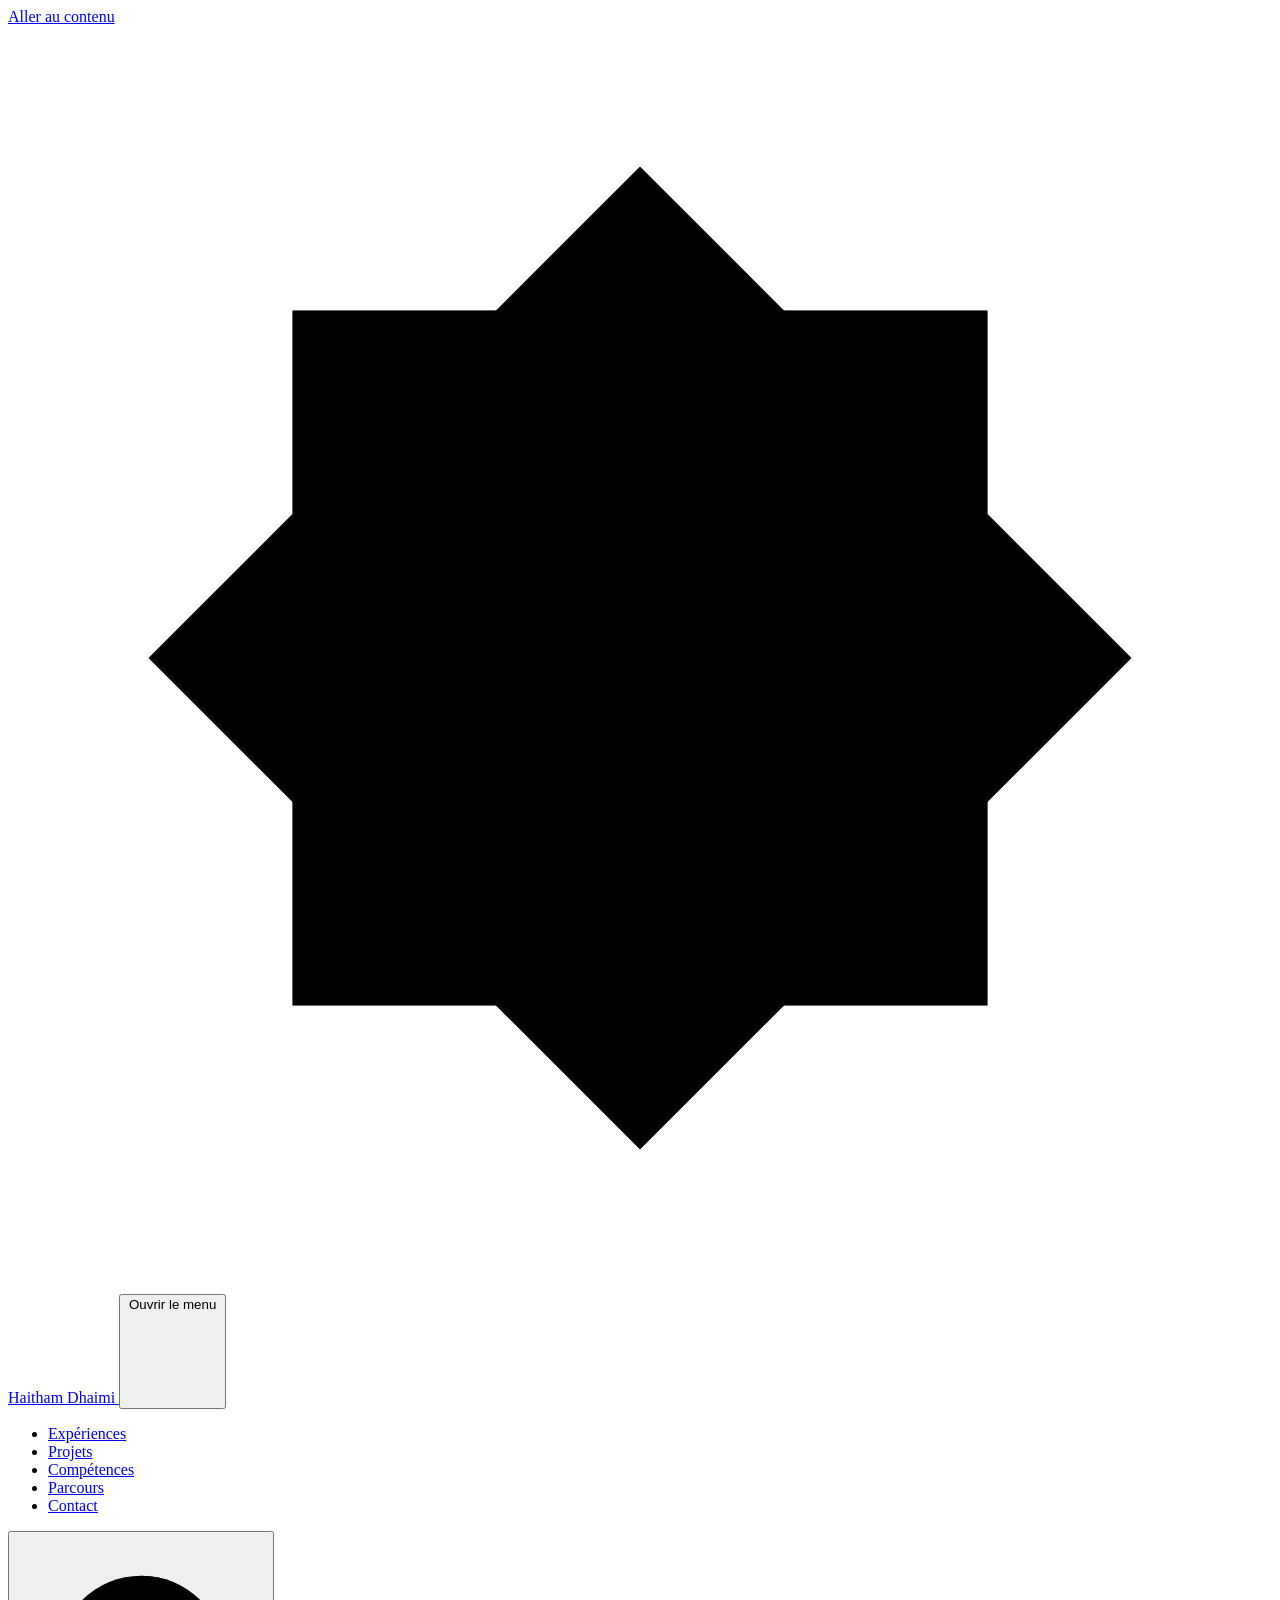
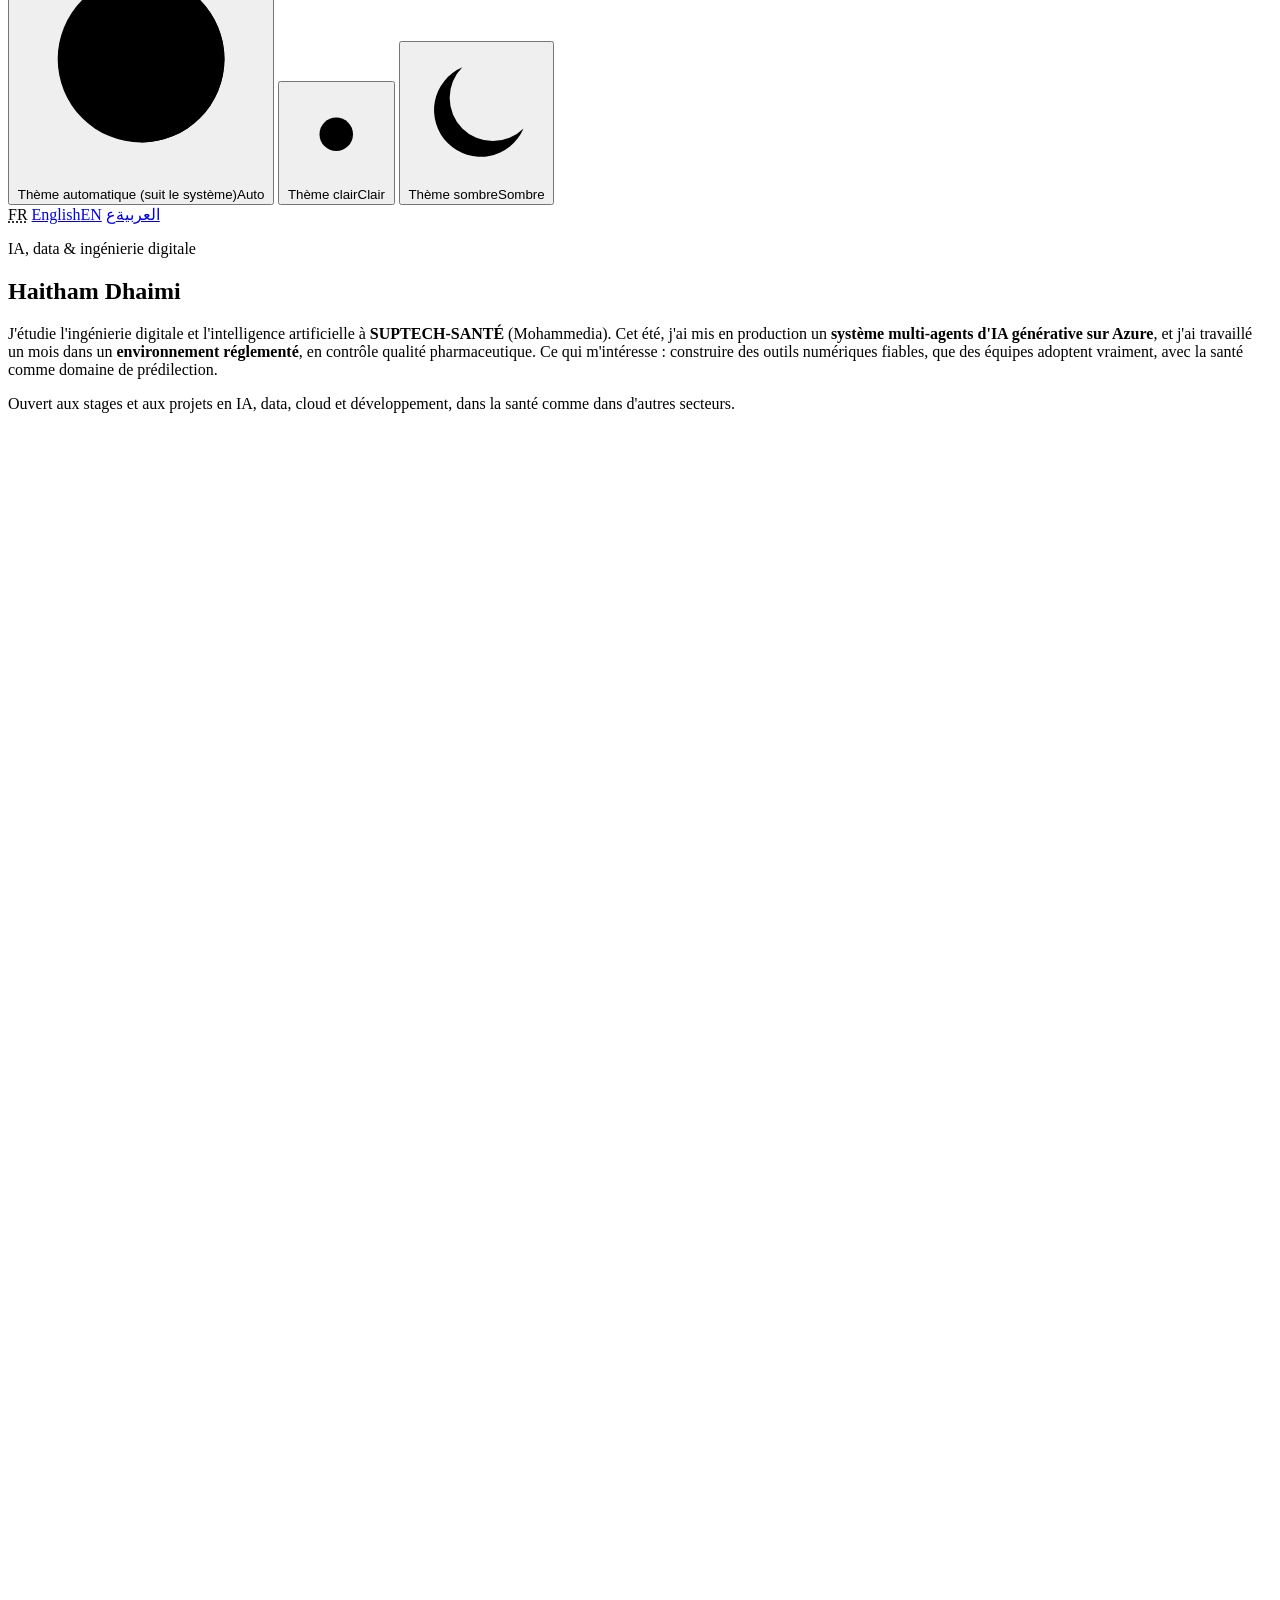
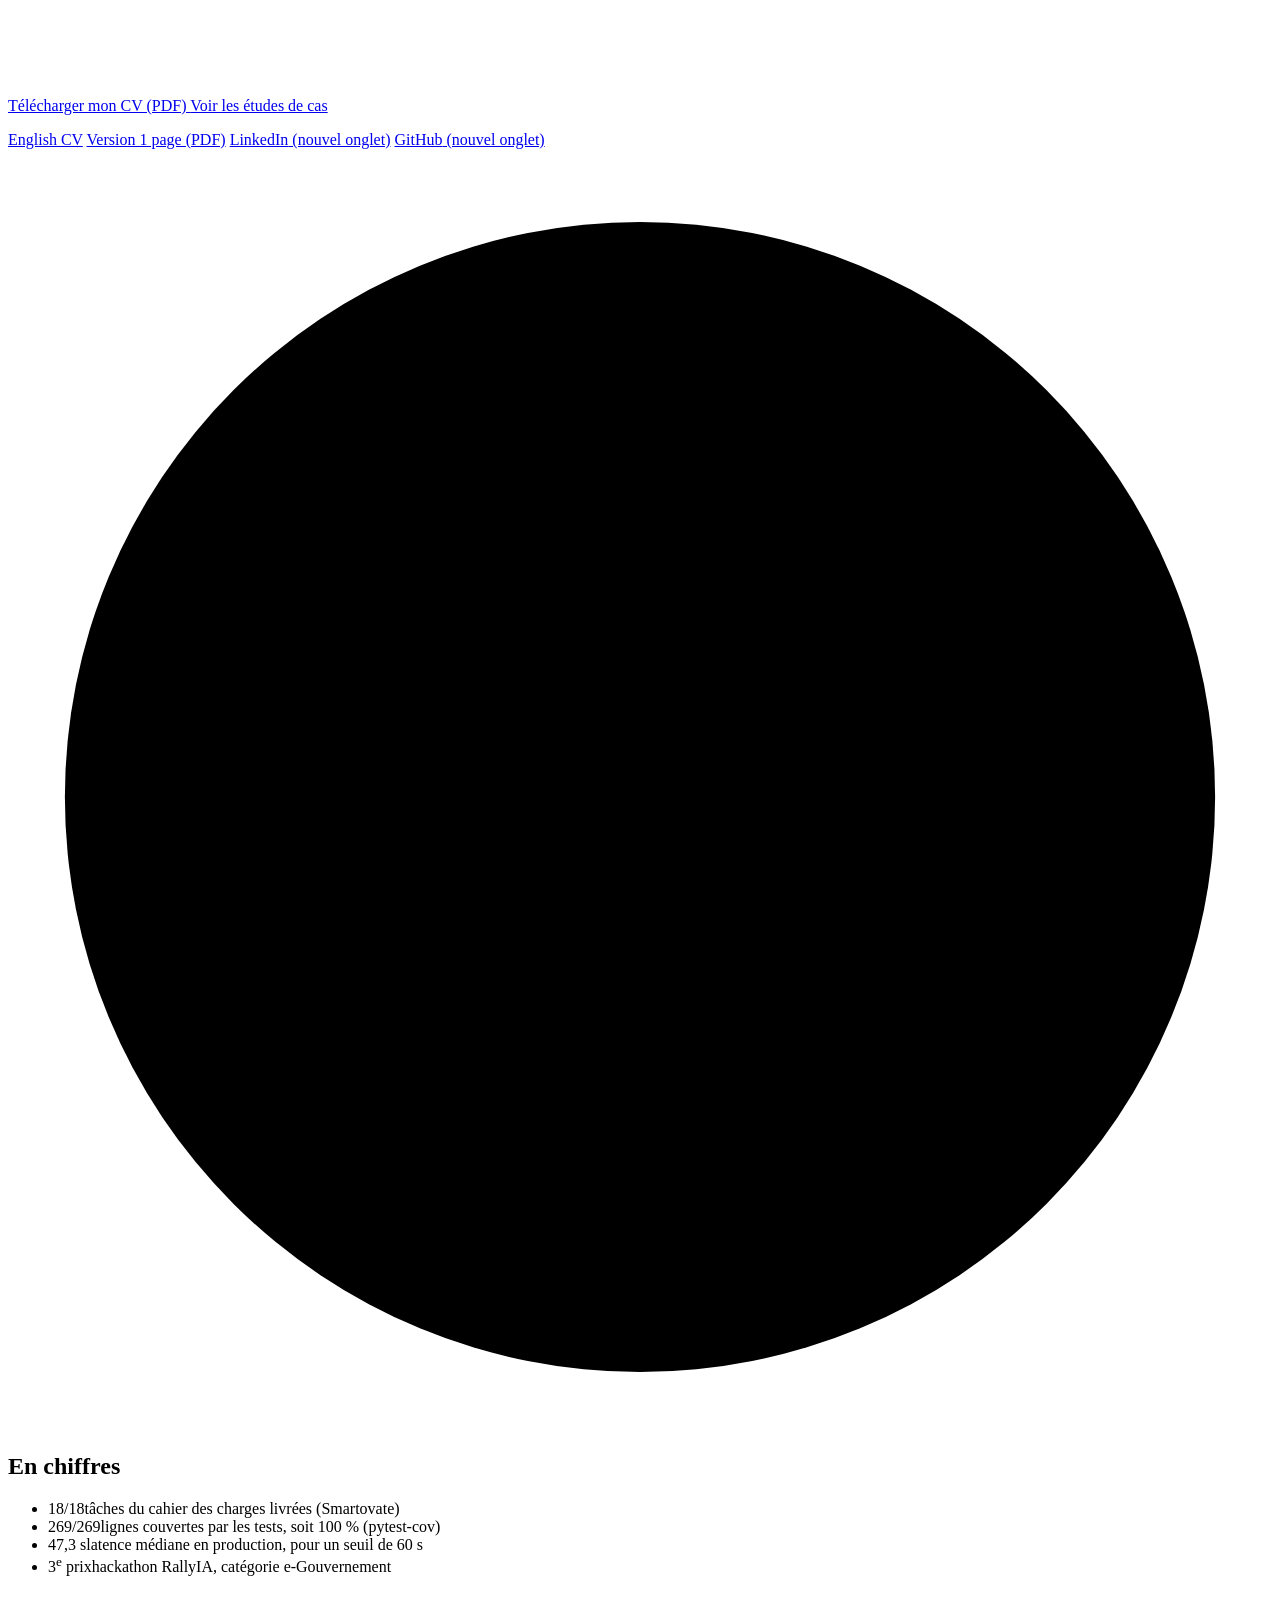
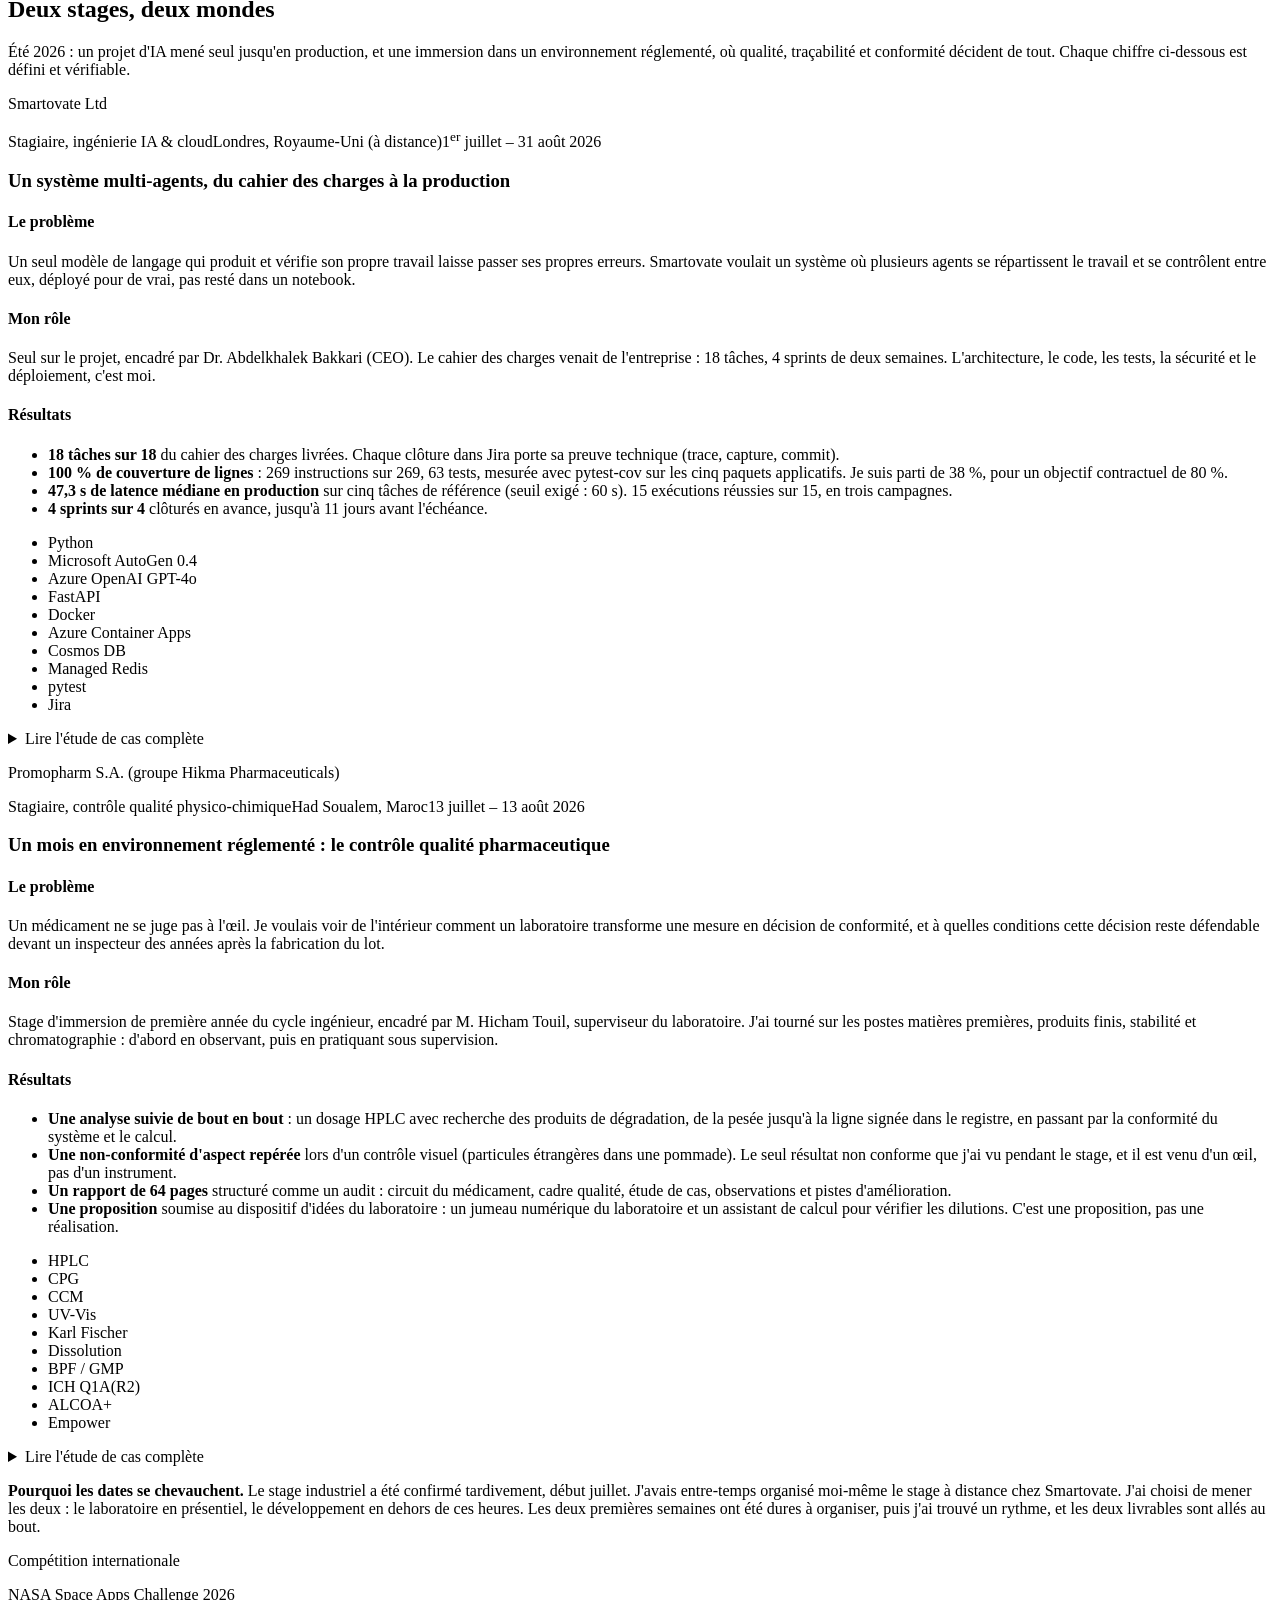
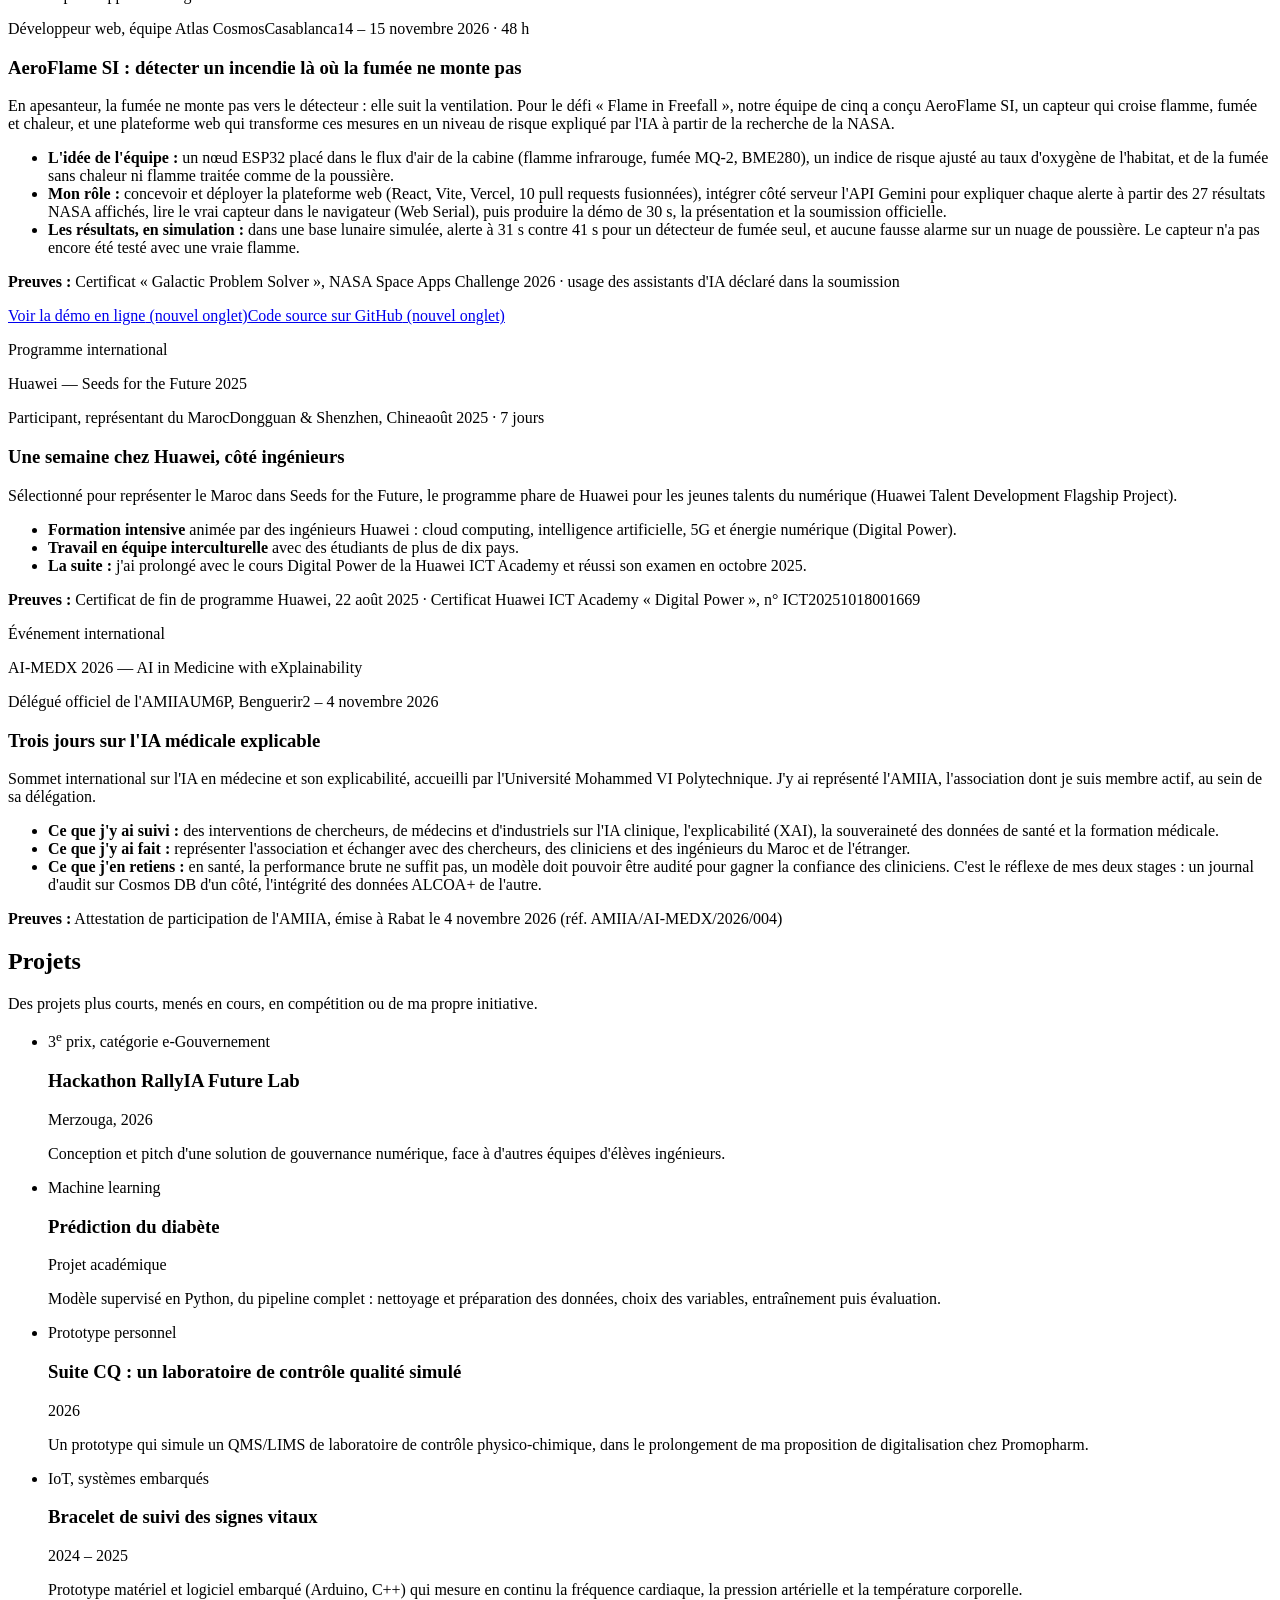
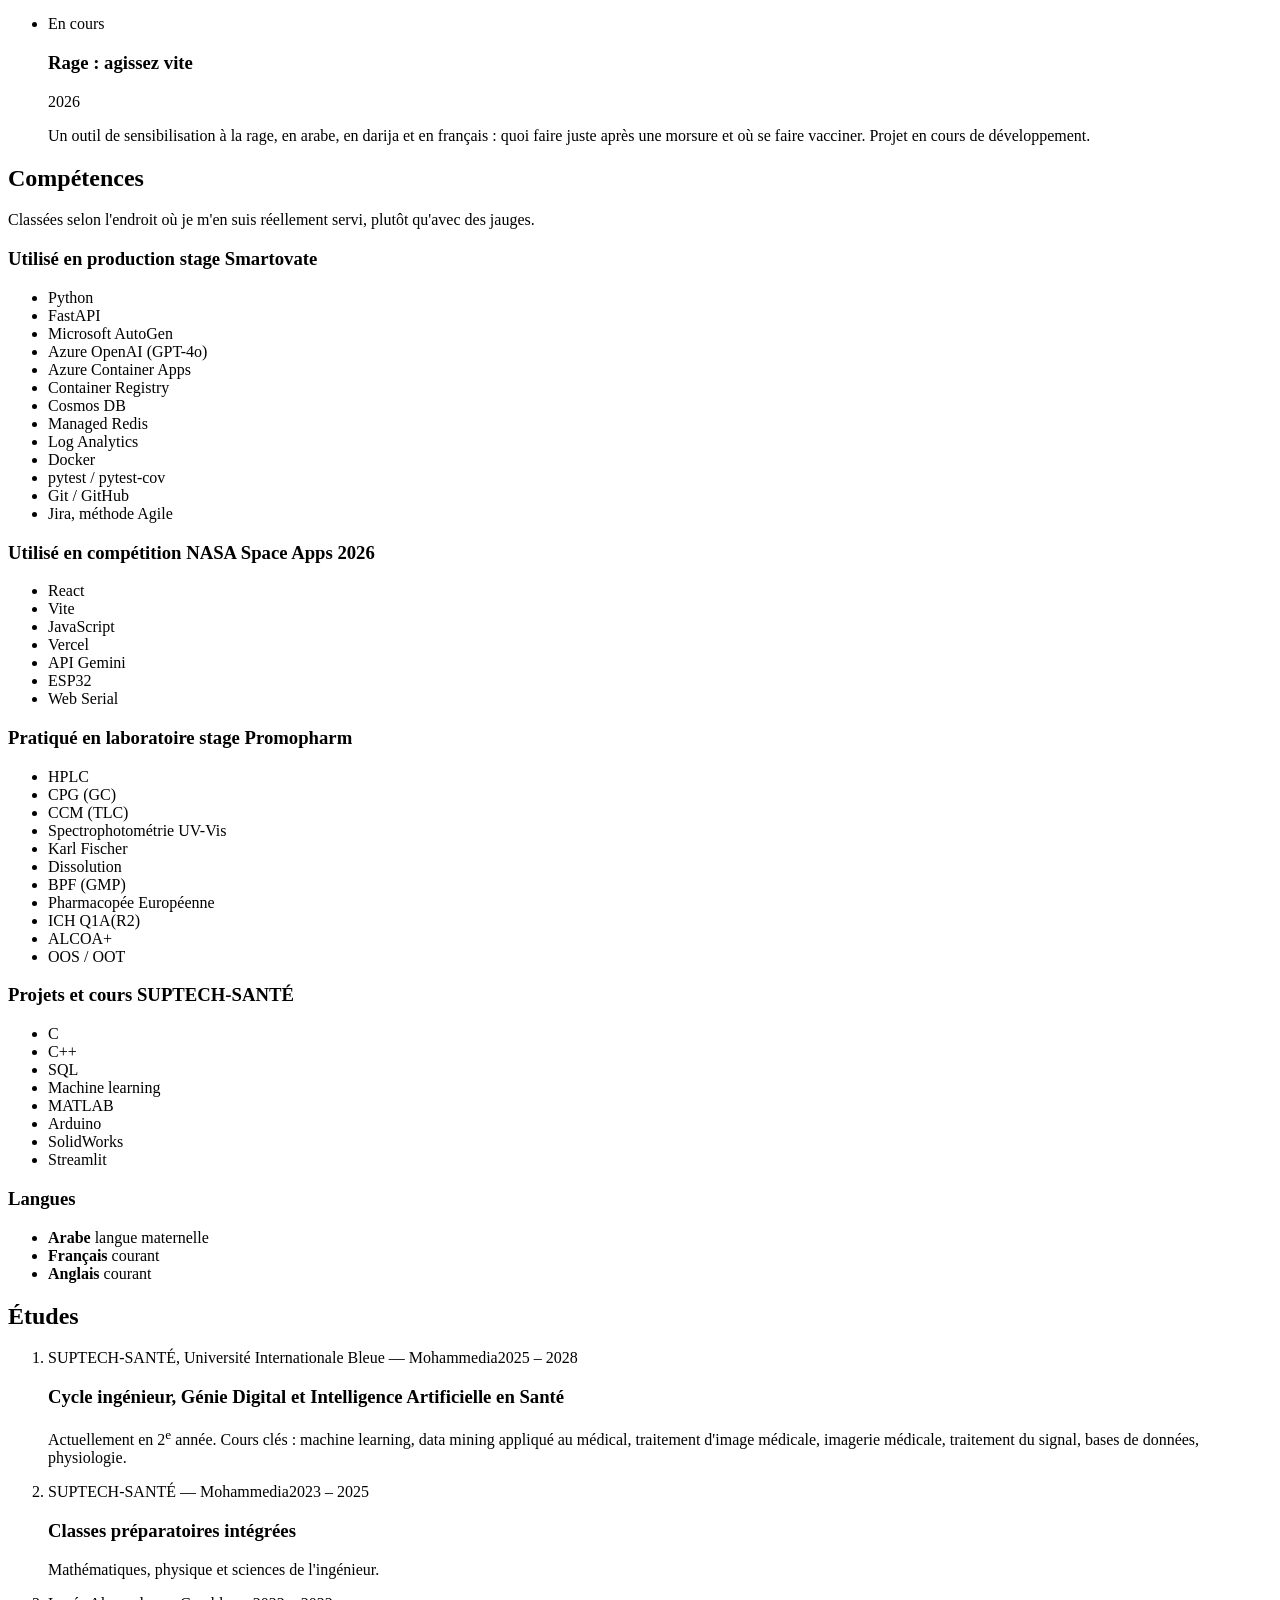
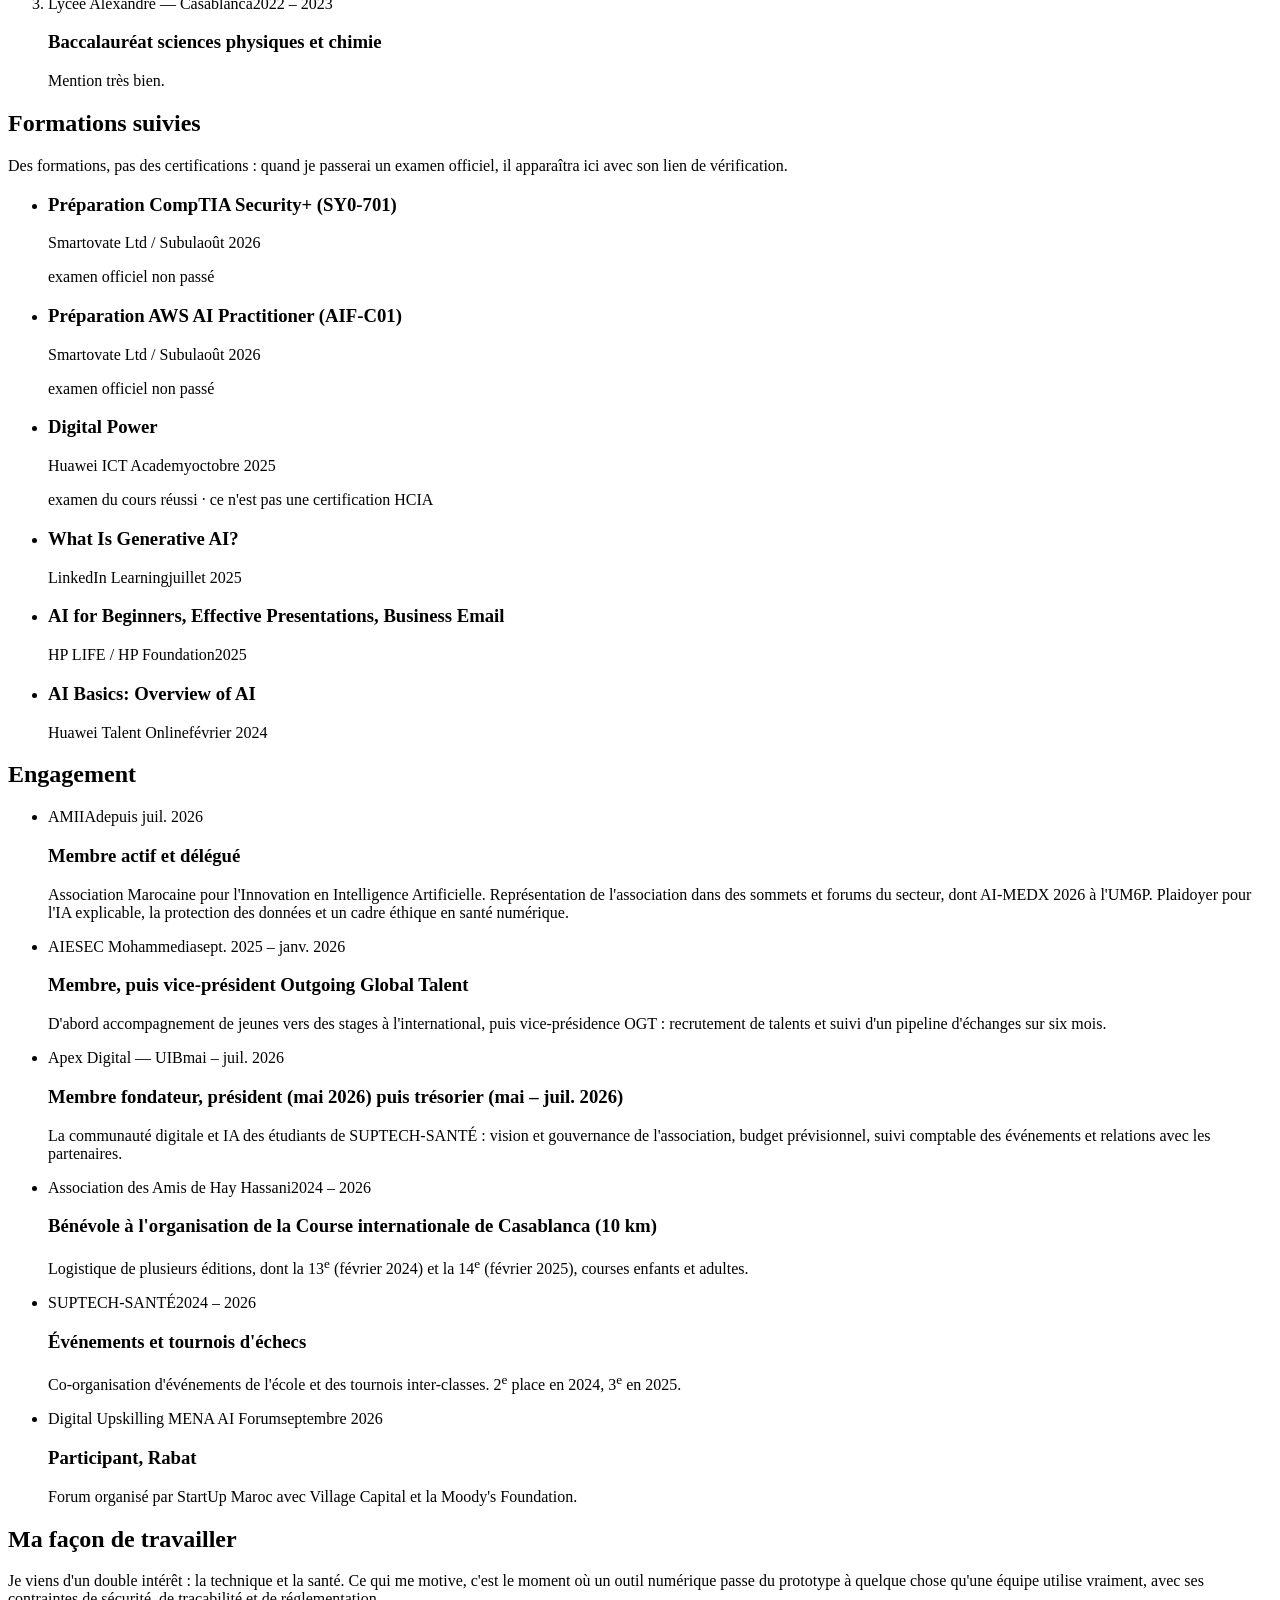
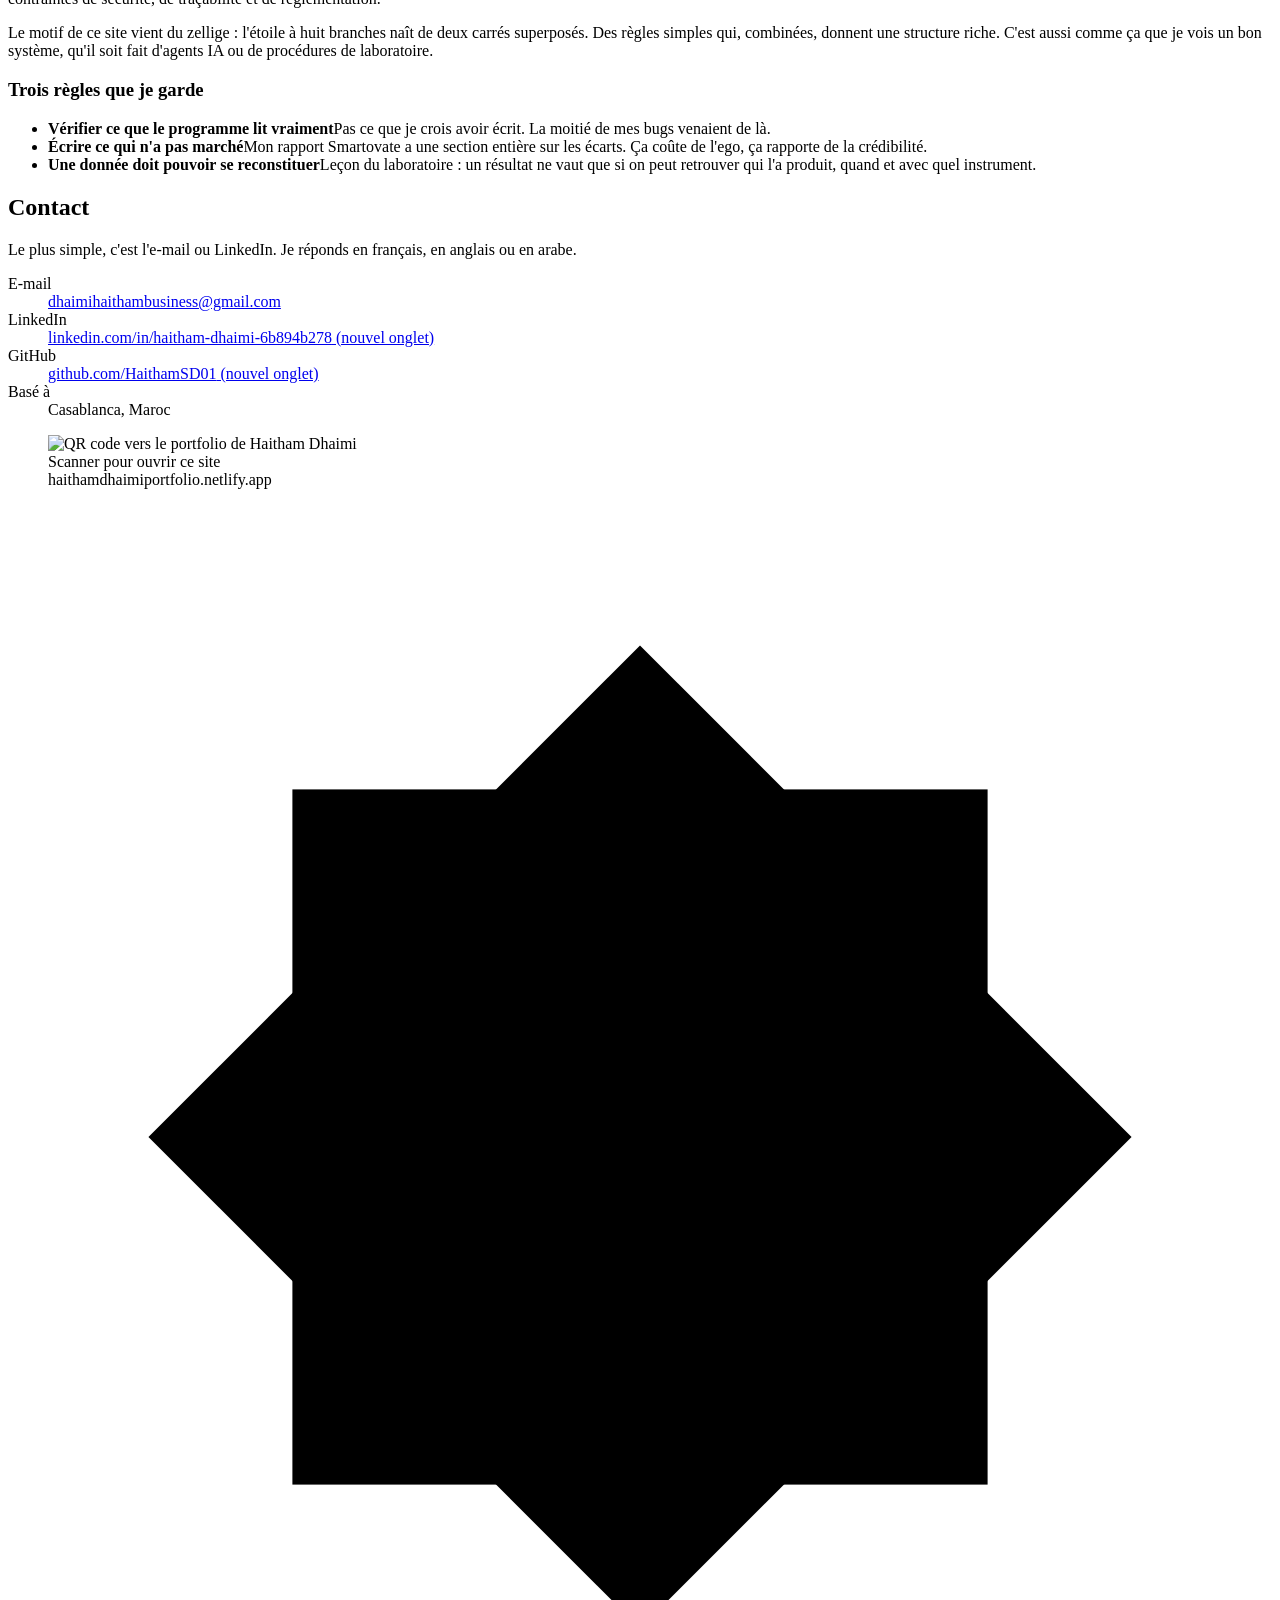
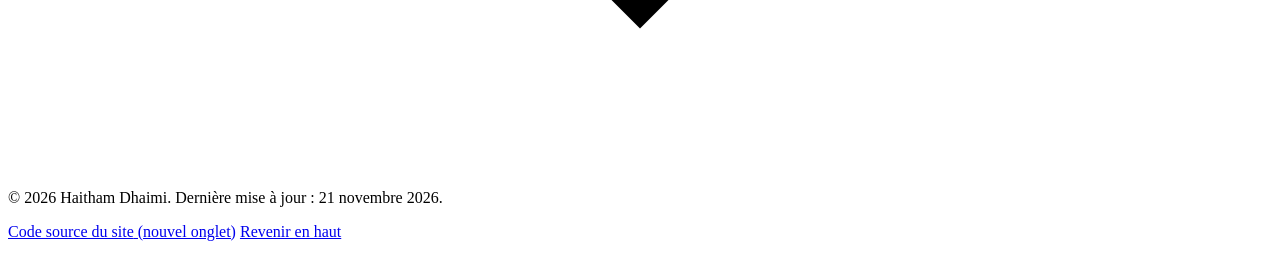
==== commit acfe34e4: "NASA Space Apps Challenge 2026 : bloc AeroFlame SI (FR/EN/AR), compétences, CV mis à jour Co-Authore" ====
--- a/public/index.html
+++ b/public/index.html
@@ -5,7 +5,7 @@
 <meta name="viewport" content="width=device-width, initial-scale=1">
 <script>(function(){var d=document.documentElement;d.className=d.className.replace('no-js','js');try{var t=localStorage.getItem('hd-theme');if(t==='light'||t==='dark')d.setAttribute('data-theme',t);}catch(e){}})();</script>
 <title>Haitham Dhaimi — Élève ingénieur en IA, data et ingénierie digitale</title>
-<meta name="description" content="Haitham Dhaimi, élève ingénieur en IA et ingénierie digitale à SUPTECH-SANTÉ (Mohammedia, Maroc). Système multi-agents d&#39;IA mis en production sur Azure, Huawei Seeds for the Future, stage en environnement réglementé chez Promopharm (groupe Hikma). Projets, CV et contact.">
+<meta name="description" content="Haitham Dhaimi, élève ingénieur en IA et ingénierie digitale à SUPTECH-SANTÉ (Mohammedia, Maroc). Système multi-agents d&#39;IA mis en production sur Azure, Huawei Seeds for the Future, NASA Space Apps Challenge 2026, stage en environnement réglementé chez Promopharm (groupe Hikma). Projets, CV et contact.">
 <meta name="author" content="Haitham Dhaimi">
 <meta name="google-site-verification" content="c2ZruzY6YrciRENj2S1ErYR78Nk-eEUd83EqWyfuOBw">
 
@@ -20,7 +20,7 @@
 <meta property="og:type" content="profile">
 <meta property="og:site_name" content="Haitham Dhaimi">
 <meta property="og:title" content="Haitham Dhaimi — IA, data &amp; ingénierie digitale">
-<meta property="og:description" content="Élève ingénieur à SUPTECH-SANTÉ. Un système multi-agents d&#39;IA mis en production sur Azure, Huawei Seeds for the Future, et la santé comme domaine de prédilection.">
+<meta property="og:description" content="Élève ingénieur à SUPTECH-SANTÉ. Un système multi-agents d&#39;IA mis en production sur Azure, Huawei Seeds for the Future, le NASA Space Apps Challenge 2026, et la santé comme domaine de prédilection.">
 <meta property="og:url" content="https://haithamdhaimiportfolio.netlify.app/">
 <meta property="og:locale" content="fr_FR">
 <meta property="og:locale:alternate" content="en_US">
@@ -33,15 +33,15 @@
 <meta property="profile:last_name" content="Dhaimi">
 <meta name="twitter:card" content="summary_large_image">
 <meta name="twitter:title" content="Haitham Dhaimi — IA, data &amp; ingénierie digitale">
-<meta name="twitter:description" content="Élève ingénieur à SUPTECH-SANTÉ. Un système multi-agents d&#39;IA mis en production sur Azure, Huawei Seeds for the Future, et la santé comme domaine de prédilection.">
+<meta name="twitter:description" content="Élève ingénieur à SUPTECH-SANTÉ. Un système multi-agents d&#39;IA mis en production sur Azure, Huawei Seeds for the Future, le NASA Space Apps Challenge 2026, et la santé comme domaine de prédilection.">
 <meta name="twitter:image" content="https://haithamdhaimiportfolio.netlify.app/assets/og-fr.png">
 <link rel="icon" href="/favicon.ico" sizes="48x48">
 <link rel="icon" href="/assets/favicon.svg" type="image/svg+xml">
 <link rel="apple-touch-icon" href="/assets/apple-touch-icon.png">
 <link rel="manifest" href="/site.webmanifest">
 <link rel="preload" href="/assets/fonts/ibm-plex-sans-latin-400-normal.woff2" as="font" type="font/woff2" crossorigin>
-<link rel="stylesheet" href="/assets/style.css?v=dcb82ab866">
-<script type="application/ld+json">{"@context":"https://schema.org","@graph":[{"@type":"ProfilePage","@id":"https://haithamdhaimiportfolio.netlify.app/#page","url":"https://haithamdhaimiportfolio.netlify.app/","name":"Haitham Dhaimi — Élève ingénieur en IA, data et ingénierie digitale","description":"Haitham Dhaimi, élève ingénieur en IA et ingénierie digitale à SUPTECH-SANTÉ (Mohammedia, Maroc). Système multi-agents d'IA mis en production sur Azure, Huawei Seeds for the Future, stage en environnement réglementé chez Promopharm (groupe Hikma). Projets, CV et contact.","inLanguage":"fr","dateModified":"2026-11-06","isPartOf":{"@id":"https://haithamdhaimiportfolio.netlify.app/#website"},"mainEntity":{"@id":"https://haithamdhaimiportfolio.netlify.app/#person"}},{"@type":"Person","@id":"https://haithamdhaimiportfolio.netlify.app/#person","name":"Haitham Dhaimi","alternateName":["Haitham DHAIMI","Dhaimi Haitham","DHAIMI Haitham","هيثم الدهيمي","الدهيمي هيثم"],"givenName":"Haitham","familyName":"Dhaimi","url":"https://haithamdhaimiportfolio.netlify.app/","image":"https://haithamdhaimiportfolio.netlify.app/assets/og-fr.png","jobTitle":"Élève ingénieur en IA et ingénierie digitale","email":"mailto:dhaimihaithambusiness@gmail.com","address":{"@type":"PostalAddress","addressLocality":"Casablanca","addressCountry":"MA"},"affiliation":{"@type":"CollegeOrUniversity","name":"SUPTECH-SANTÉ","parentOrganization":{"@type":"CollegeOrUniversity","name":"Université Internationale Bleue"},"address":{"@type":"PostalAddress","addressLocality":"Mohammedia","addressCountry":"MA"}},"alumniOf":{"@type":"HighSchool","name":"Lycée Alexandre"},"knowsAbout":["Intelligence artificielle","Science des données","IA générative","Systèmes multi-agents","Microsoft AutoGen","Microsoft Azure","Santé numérique","Contrôle qualité pharmaceutique","HPLC","Bonnes pratiques de fabrication (BPF/GMP)","Python","FastAPI","Docker","Cloud computing","5G","Traitement d'image médicale","Explicabilité de l'IA (XAI)"],"memberOf":{"@type":"Organization","name":"AMIIA — Association Marocaine pour l'Innovation en Intelligence Artificielle"},"knowsLanguage":["ar","fr","en"],"sameAs":["https://www.linkedin.com/in/haitham-dhaimi-6b894b278","https://github.com/HaithamSD01"]},{"@type":"WebSite","@id":"https://haithamdhaimiportfolio.netlify.app/#website","url":"https://haithamdhaimiportfolio.netlify.app/","name":"Haitham Dhaimi","inLanguage":["fr","en","ar"],"publisher":{"@id":"https://haithamdhaimiportfolio.netlify.app/#person"}}]}</script>
+<link rel="stylesheet" href="/assets/style.css?v=b7f2848daf">
+<script type="application/ld+json">{"@context":"https://schema.org","@graph":[{"@type":"ProfilePage","@id":"https://haithamdhaimiportfolio.netlify.app/#page","url":"https://haithamdhaimiportfolio.netlify.app/","name":"Haitham Dhaimi — Élève ingénieur en IA, data et ingénierie digitale","description":"Haitham Dhaimi, élève ingénieur en IA et ingénierie digitale à SUPTECH-SANTÉ (Mohammedia, Maroc). Système multi-agents d'IA mis en production sur Azure, Huawei Seeds for the Future, NASA Space Apps Challenge 2026, stage en environnement réglementé chez Promopharm (groupe Hikma). Projets, CV et contact.","inLanguage":"fr","dateModified":"2026-11-21","isPartOf":{"@id":"https://haithamdhaimiportfolio.netlify.app/#website"},"mainEntity":{"@id":"https://haithamdhaimiportfolio.netlify.app/#person"}},{"@type":"Person","@id":"https://haithamdhaimiportfolio.netlify.app/#person","name":"Haitham Dhaimi","alternateName":["Haitham DHAIMI","Dhaimi Haitham","DHAIMI Haitham","هيثم الدهيمي","الدهيمي هيثم"],"givenName":"Haitham","familyName":"Dhaimi","url":"https://haithamdhaimiportfolio.netlify.app/","image":"https://haithamdhaimiportfolio.netlify.app/assets/og-fr.png","jobTitle":"Élève ingénieur en IA et ingénierie digitale","email":"mailto:dhaimihaithambusiness@gmail.com","address":{"@type":"PostalAddress","addressLocality":"Casablanca","addressCountry":"MA"},"affiliation":{"@type":"CollegeOrUniversity","name":"SUPTECH-SANTÉ","parentOrganization":{"@type":"CollegeOrUniversity","name":"Université Internationale Bleue"},"address":{"@type":"PostalAddress","addressLocality":"Mohammedia","addressCountry":"MA"}},"alumniOf":{"@type":"HighSchool","name":"Lycée Alexandre"},"knowsAbout":["Intelligence artificielle","Science des données","IA générative","Systèmes multi-agents","Microsoft AutoGen","Microsoft Azure","Santé numérique","Contrôle qualité pharmaceutique","HPLC","Bonnes pratiques de fabrication (BPF/GMP)","Python","FastAPI","Docker","Cloud computing","5G","Traitement d'image médicale","Explicabilité de l'IA (XAI)","IA générative appliquée (Gemini)","React","ESP32"],"memberOf":{"@type":"Organization","name":"AMIIA — Association Marocaine pour l'Innovation en Intelligence Artificielle"},"knowsLanguage":["ar","fr","en"],"sameAs":["https://www.linkedin.com/in/haitham-dhaimi-6b894b278","https://github.com/HaithamSD01"]},{"@type":"WebSite","@id":"https://haithamdhaimiportfolio.netlify.app/#website","url":"https://haithamdhaimiportfolio.netlify.app/","name":"Haitham Dhaimi","inLanguage":["fr","en","ar"],"publisher":{"@id":"https://haithamdhaimiportfolio.netlify.app/#person"}}]}</script>
 </head>
 <body>
 <a class="skip-link" href="#main">Aller au contenu</a>
@@ -303,6 +303,32 @@
     </article>
     
 
+    <p class="overlap"><b>Pourquoi les dates se chevauchent.</b> Le stage industriel a été confirmé tardivement, début juillet. J'avais entre-temps organisé moi-même le stage à distance chez Smartovate. J'ai choisi de mener les deux : le laboratoire en présentiel, le développement en dehors de ces heures. Les deux premières semaines ont été dures à organiser, puis j'ai trouvé un rythme, et les deux livrables sont allés au bout.</p>
+
+    
+    <article class="case case-program" id="nasa" aria-labelledby="nasa-title">
+      <p class="program-kicker">Compétition internationale</p>
+      <div class="case-meta">
+        <p class="case-org" lang="en">NASA Space Apps Challenge 2026</p>
+        <p class="case-sub"><span>Développeur web, équipe Atlas Cosmos</span><span>Casablanca</span><span>14 – 15 novembre 2026 · 48 h</span></p>
+      </div>
+      <h3 id="nasa-title" class="case-title">AeroFlame SI : détecter un incendie là où la fumée ne monte pas</h3>
+      <div class="case-grid">
+        <div class="case-context"><p>En apesanteur, la fumée ne monte pas vers le détecteur : elle suit la ventilation. Pour le défi « Flame in Freefall », notre équipe de cinq a conçu AeroFlame SI, un capteur qui croise flamme, fumée et chaleur, et une plateforme web qui transforme ces mesures en un niveau de risque expliqué par l&#39;IA à partir de la recherche de la NASA.</p></div>
+        <div class="case-results">
+          <ul class="star-list">
+            <li><b>L'idée de l'équipe :</b> un nœud ESP32 placé dans le flux d'air de la cabine (flamme infrarouge, fumée MQ-2, BME280), un indice de risque ajusté au taux d'oxygène de l'habitat, et de la fumée sans chaleur ni flamme traitée comme de la poussière.</li>
+            <li><b>Mon rôle :</b> concevoir et déployer la plateforme web (React, Vite, Vercel, 10 pull requests fusionnées), intégrer côté serveur l'API Gemini pour expliquer chaque alerte à partir des 27 résultats NASA affichés, lire le vrai capteur dans le navigateur (Web Serial), puis produire la démo de 30 s, la présentation et la soumission officielle.</li>
+            <li><b>Les résultats, en simulation :</b> dans une base lunaire simulée, alerte à 31 s contre 41 s pour un détecteur de fumée seul, et aucune fausse alarme sur un nuage de poussière. Le capteur n'a pas encore été testé avec une vraie flamme.</li>
+            
+          </ul>
+        </div>
+      </div>
+      <p class="program-proofs"><b>Preuves :</b> Certificat « Galactic Problem Solver », NASA Space Apps Challenge 2026 · usage des assistants d&#39;IA déclaré dans la soumission</p>
+      <p class="program-links"><a href="https://aeroflame-si.vercel.app" rel="noopener" target="_blank">Voir la démo en ligne<span class="sr-only"> (nouvel onglet)</span></a><a href="https://github.com/HaithamSD01/AeroFlame-SI" rel="noopener" target="_blank">Code source sur GitHub<span class="sr-only"> (nouvel onglet)</span></a></p>
+    </article>
+
+
     
     <article class="case case-program" id="huawei" aria-labelledby="huawei-title">
       <p class="program-kicker">Programme international</p>
@@ -323,10 +349,9 @@
         </div>
       </div>
       <p class="program-proofs"><b>Preuves :</b> Certificat de fin de programme Huawei, 22 août 2025 · Certificat Huawei ICT Academy « Digital Power », n° ICT20251018001669</p>
+      
     </article>
 
-
-    <p class="overlap"><b>Pourquoi les dates se chevauchent.</b> Le stage industriel a été confirmé tardivement, début juillet. J'avais entre-temps organisé moi-même le stage à distance chez Smartovate. J'ai choisi de mener les deux : le laboratoire en présentiel, le développement en dehors de ces heures. Les deux premières semaines ont été dures à organiser, puis j'ai trouvé un rythme, et les deux livrables sont allés au bout.</p>
 
     
     <article class="case case-program" id="aimedx" aria-labelledby="aimedx-title">
@@ -348,6 +373,7 @@
         </div>
       </div>
       <p class="program-proofs"><b>Preuves :</b> Attestation de participation de l&#39;AMIIA, émise à Rabat le 4 novembre 2026 (réf. AMIIA/AI-MEDX/2026/004)</p>
+      
     </article>
 
   </div>
@@ -416,6 +442,11 @@
       <div class="skill-group">
         <h3>Utilisé en production <span class="skill-note">stage Smartovate</span></h3>
         <ul class="chips"><li>Python</li><li>FastAPI</li><li>Microsoft AutoGen</li><li>Azure OpenAI (GPT-4o)</li><li>Azure Container Apps</li><li>Container Registry</li><li>Cosmos DB</li><li>Managed Redis</li><li>Log Analytics</li><li>Docker</li><li>pytest / pytest-cov</li><li>Git / GitHub</li><li>Jira, méthode Agile</li></ul>
+      </div>
+      
+      <div class="skill-group">
+        <h3>Utilisé en compétition <span class="skill-note">NASA Space Apps 2026</span></h3>
+        <ul class="chips"><li>React</li><li>Vite</li><li>JavaScript</li><li>Vercel</li><li>API Gemini</li><li>ESP32</li><li>Web Serial</li></ul>
       </div>
       
       <div class="skill-group">
@@ -614,7 +645,7 @@
 <footer class="site-footer">
   <div class="wrap footer-row">
     <svg class="footer-star" viewBox="0 0 40 40" aria-hidden="true" focusable="false"><rect x="9" y="9" width="22" height="22"/><rect x="9" y="9" width="22" height="22" transform="rotate(45 20 20)"/></svg>
-    <p>© 2026 Haitham Dhaimi. Dernière mise à jour : 6 novembre 2026.</p>
+    <p>© 2026 Haitham Dhaimi. Dernière mise à jour : 21 novembre 2026.</p>
     <p><a href="https://github.com/HaithamSD01/portfolio" rel="noopener" target="_blank">Code source du site<span class="sr-only"> (nouvel onglet)</span></a> <a href="#top">Revenir en haut</a></p>
   </div>
 </footer>
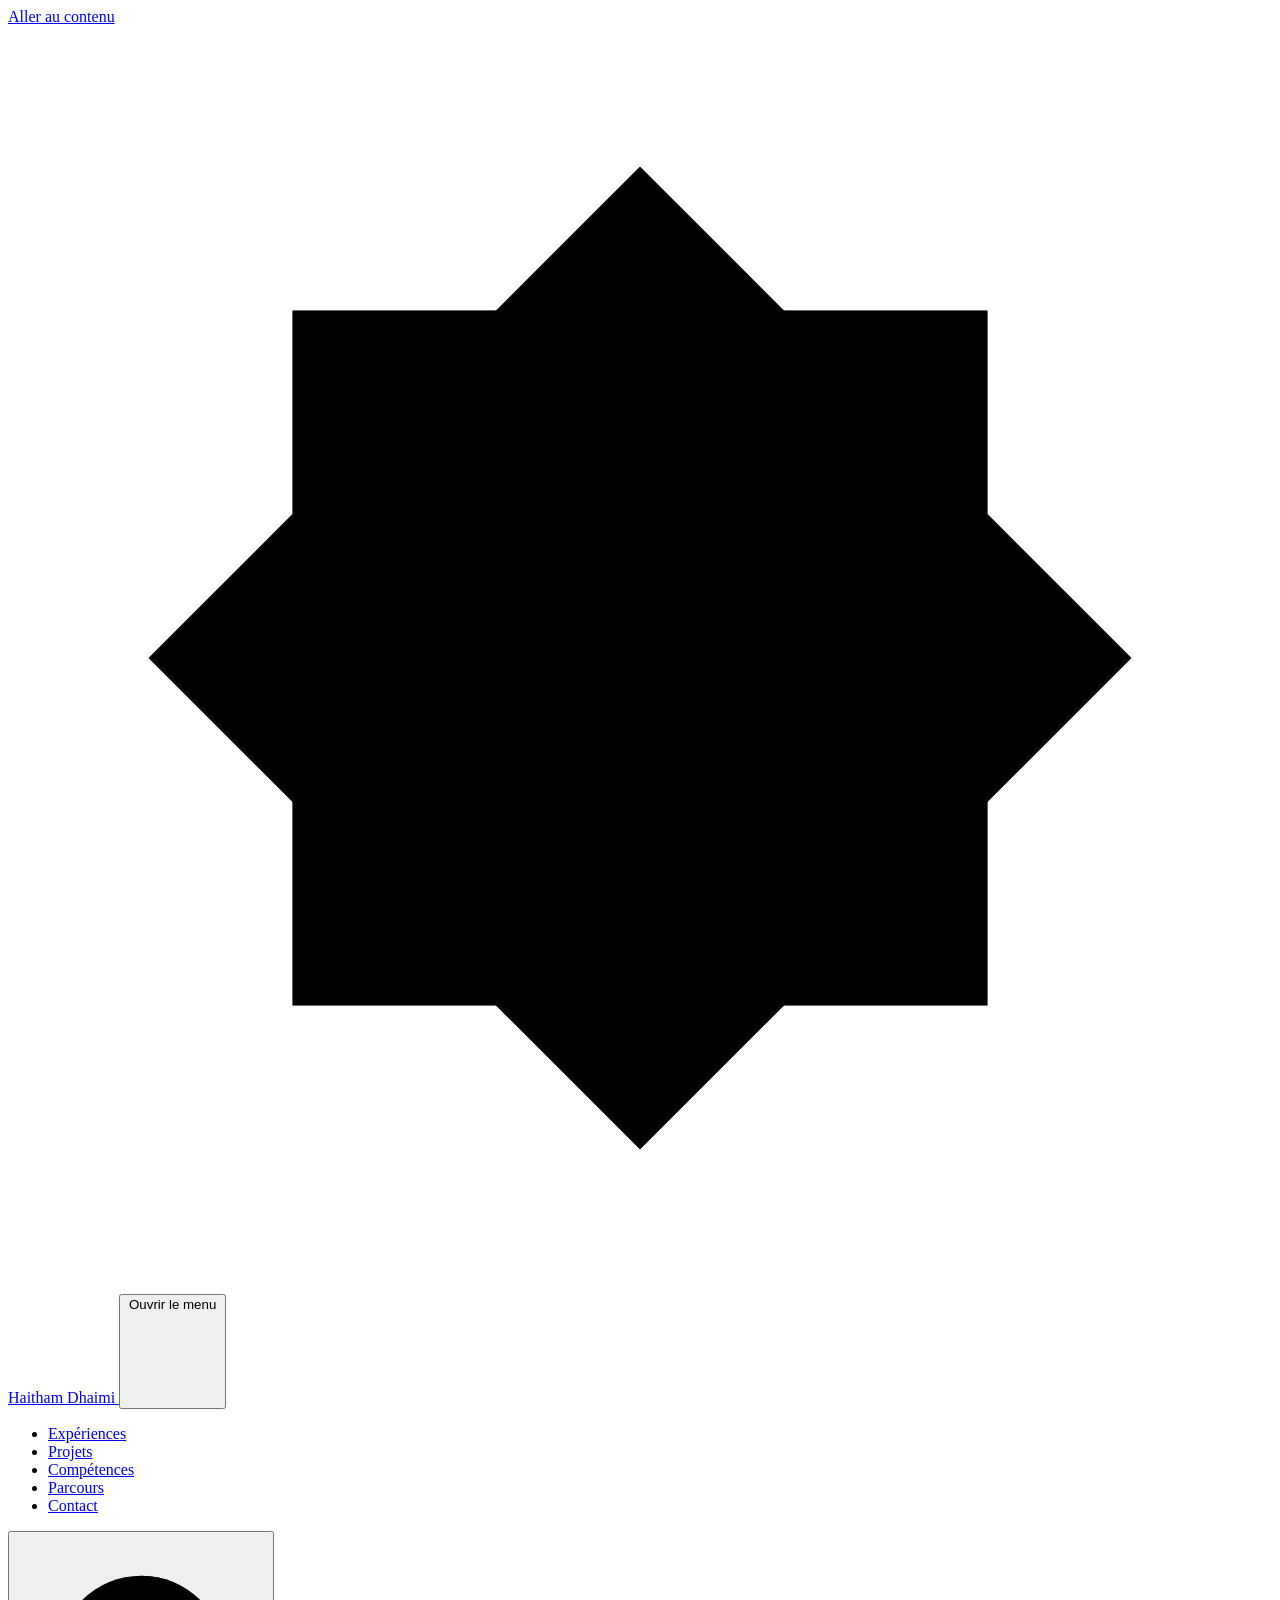
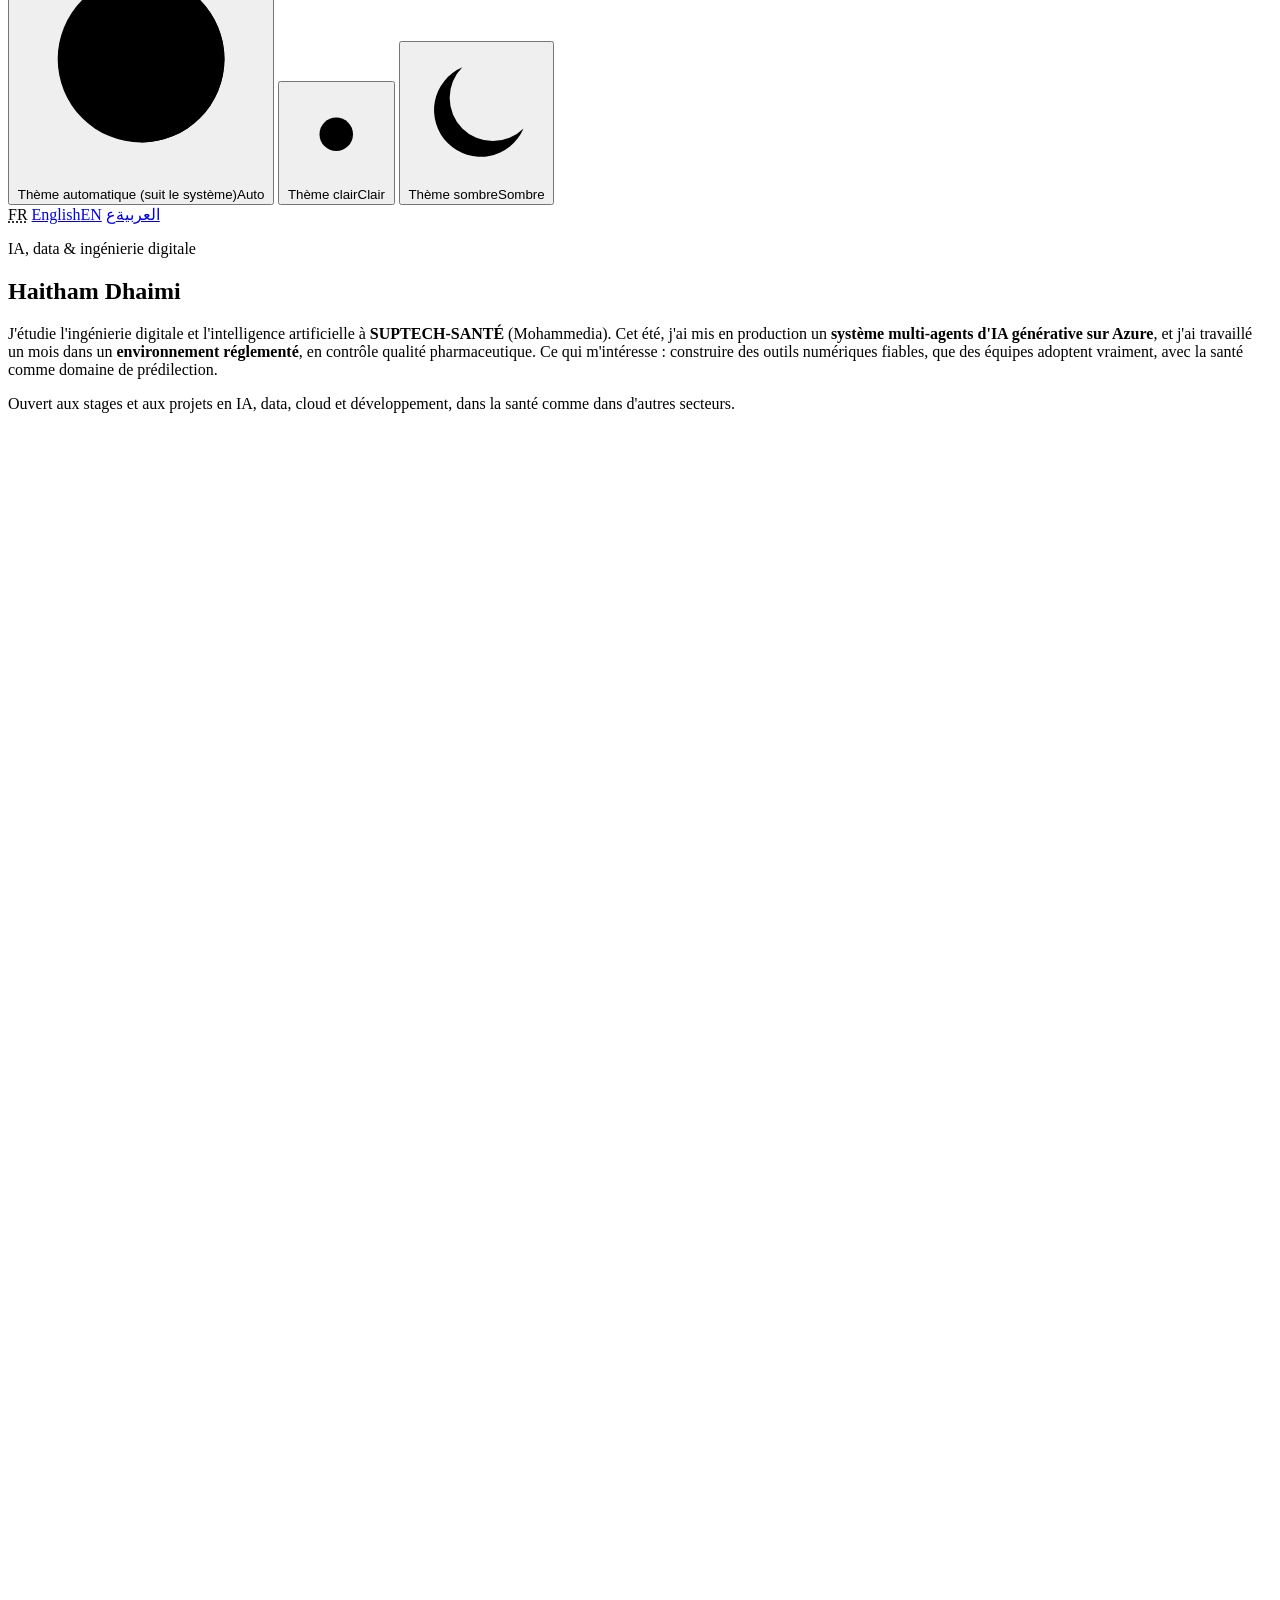
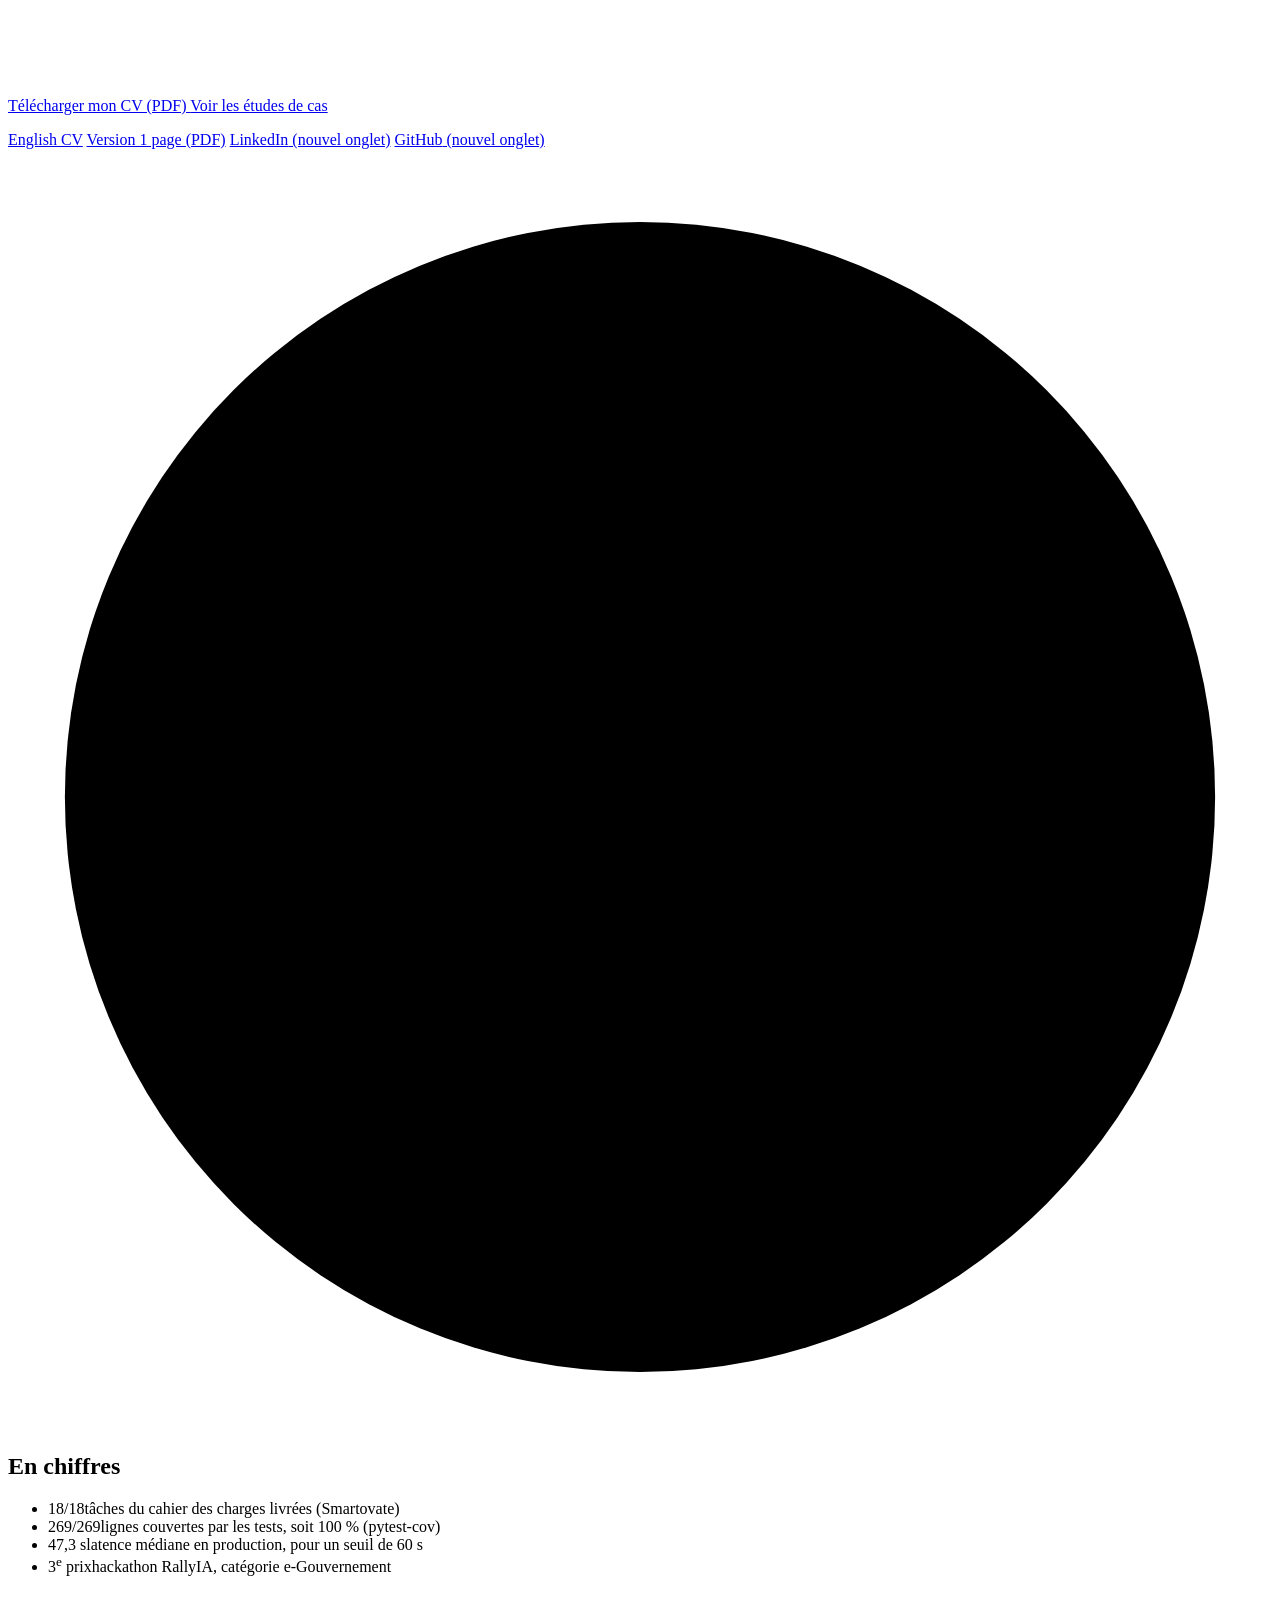
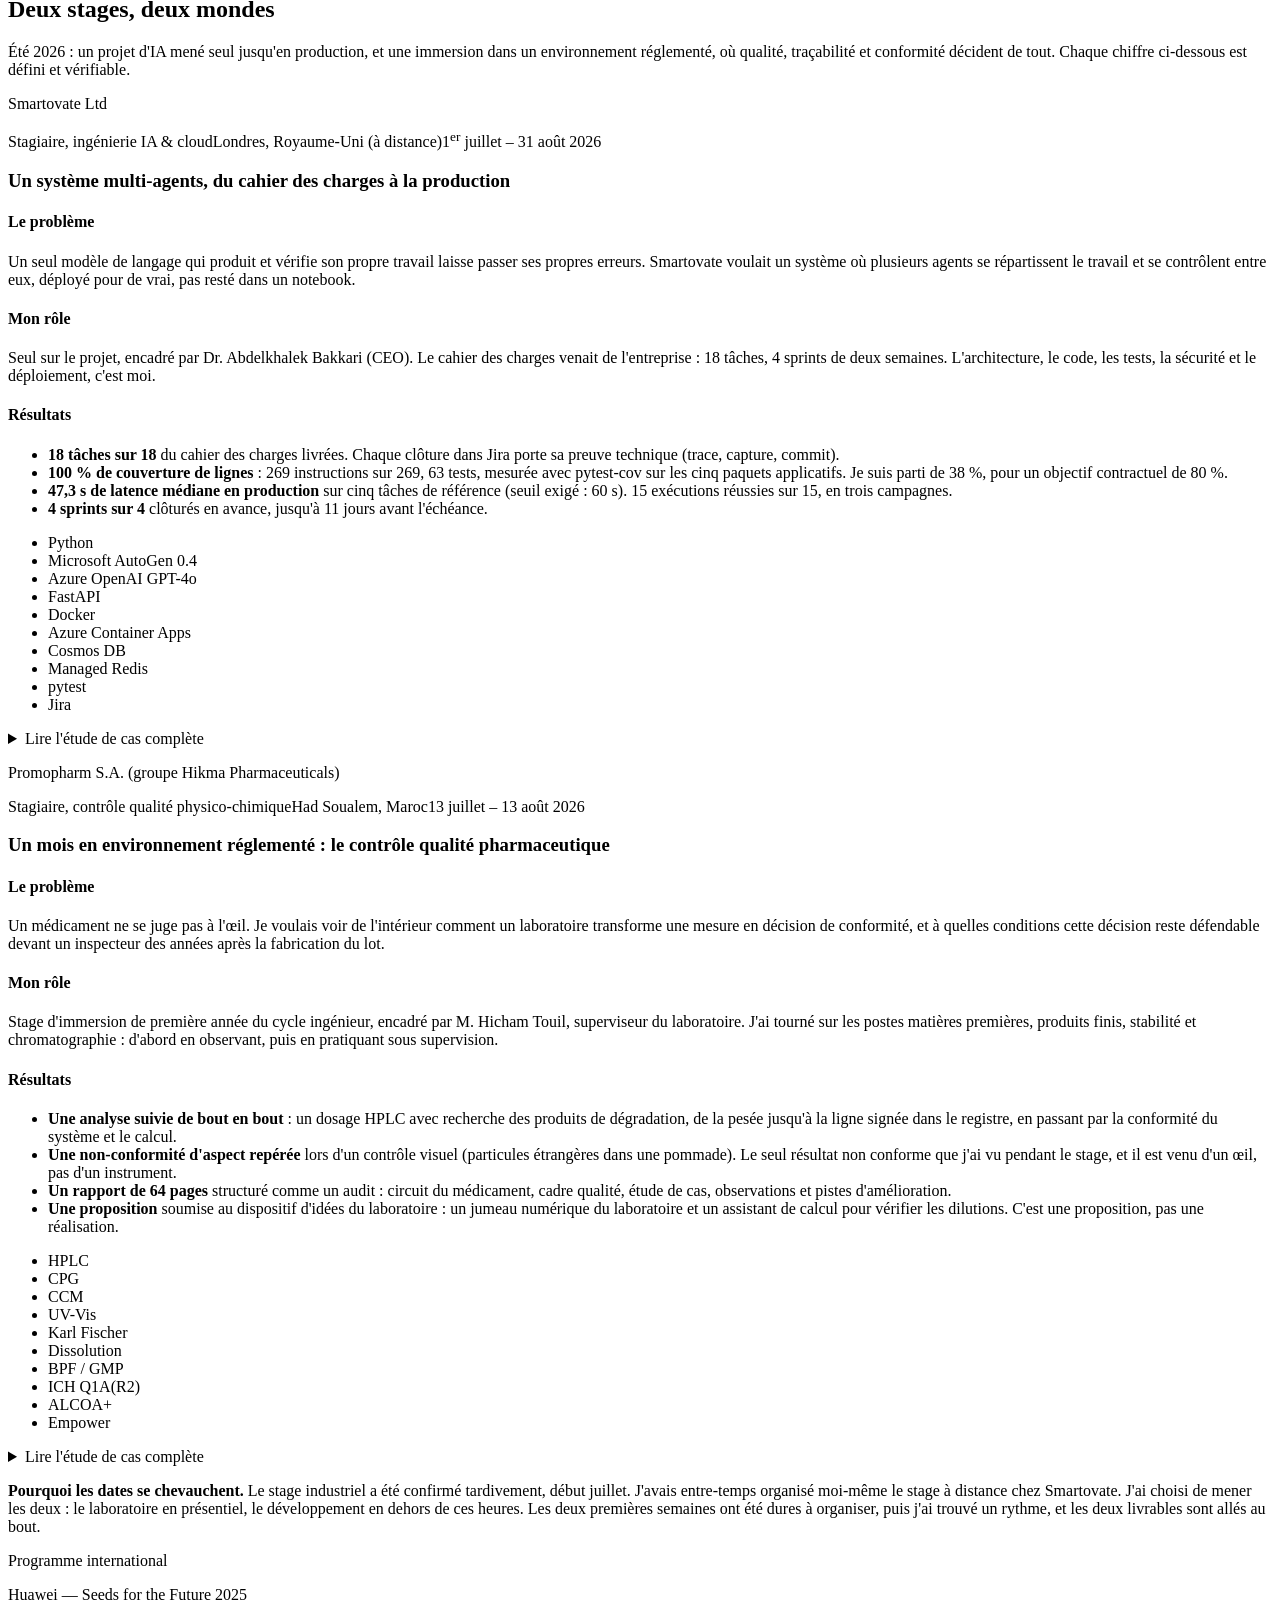
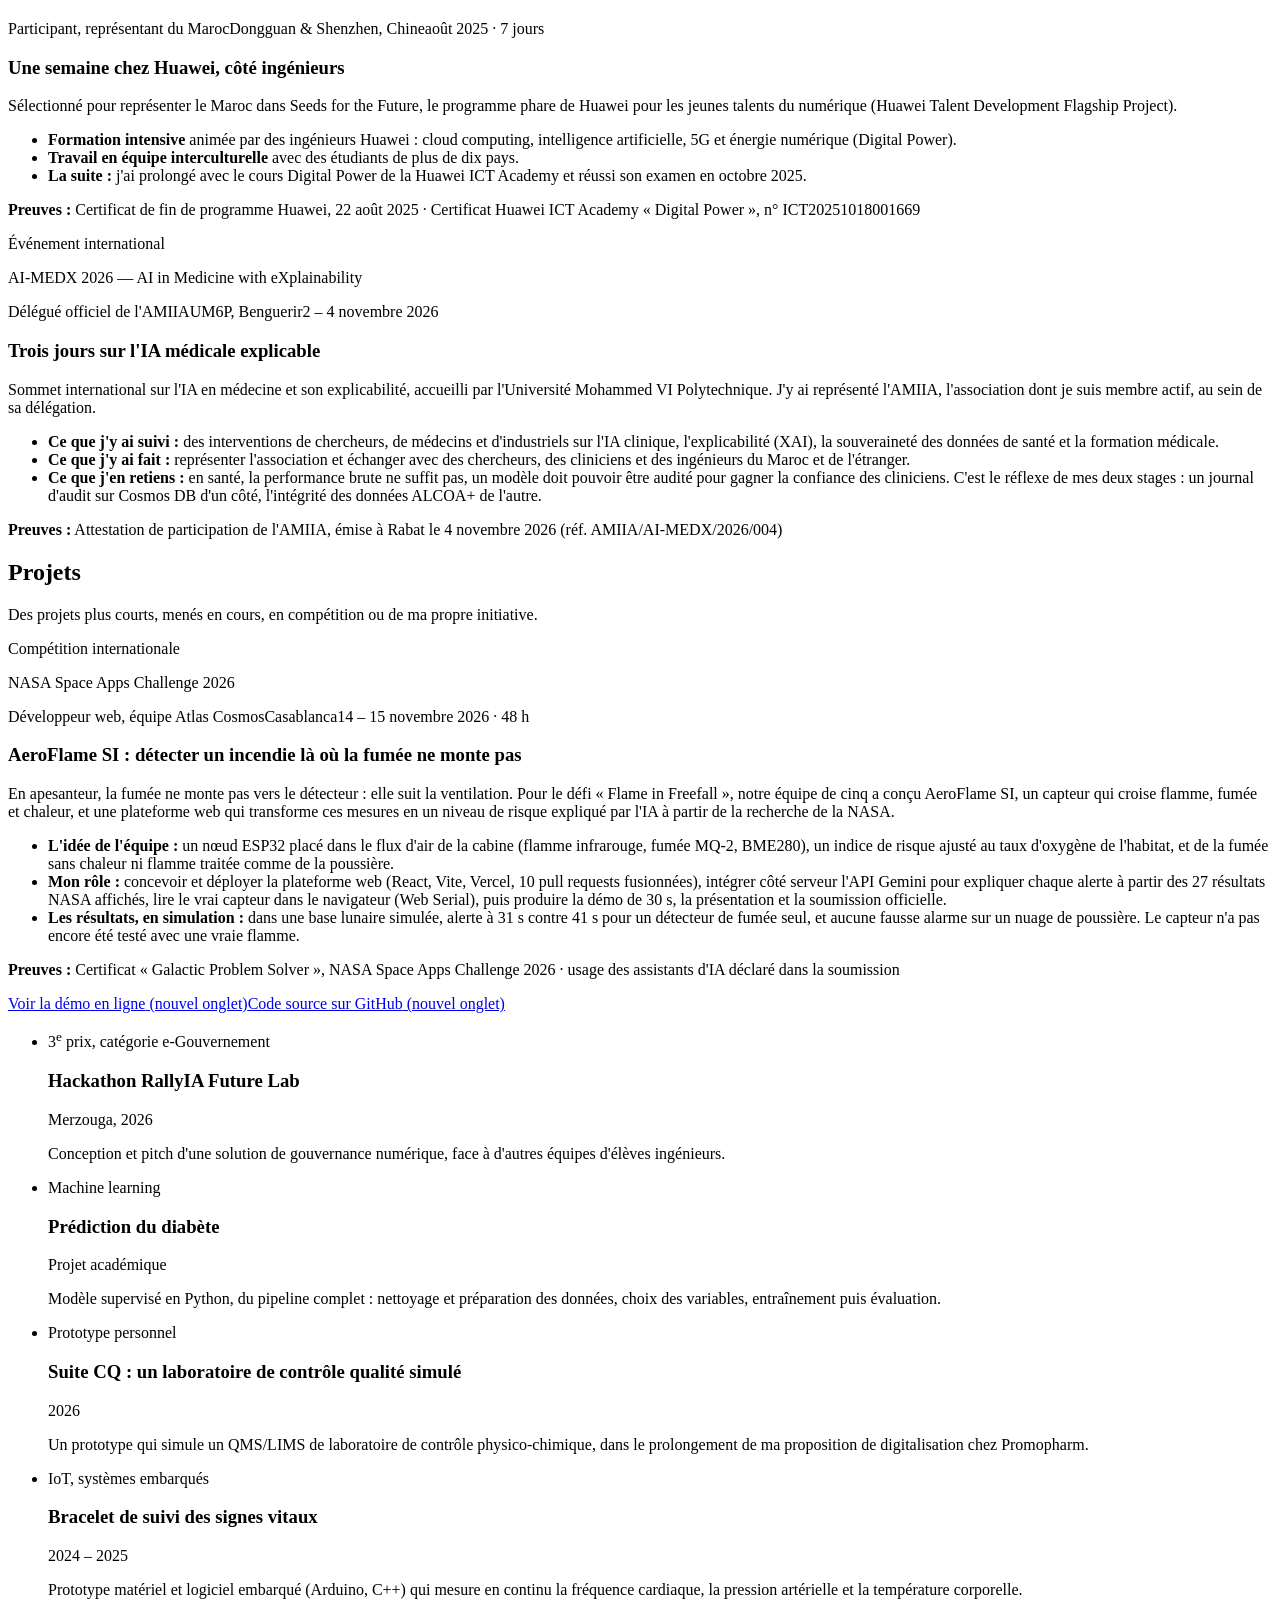
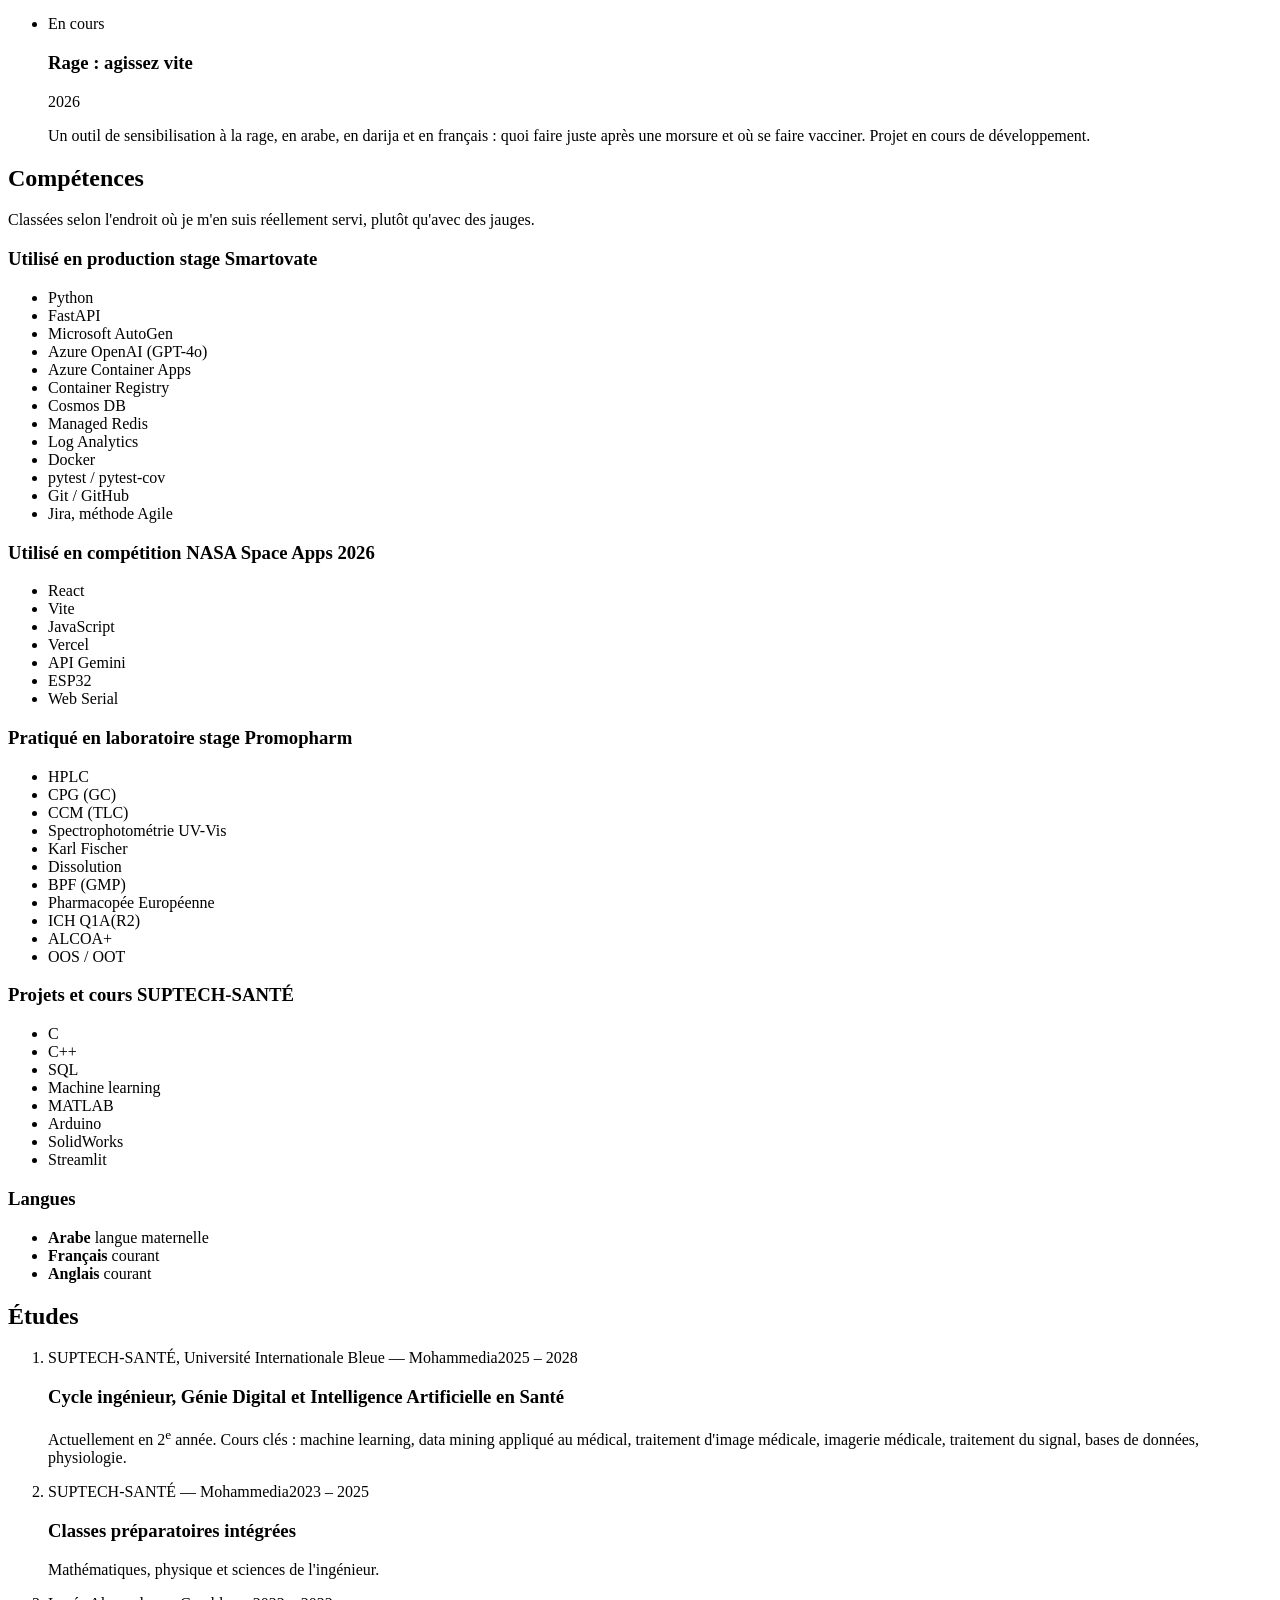
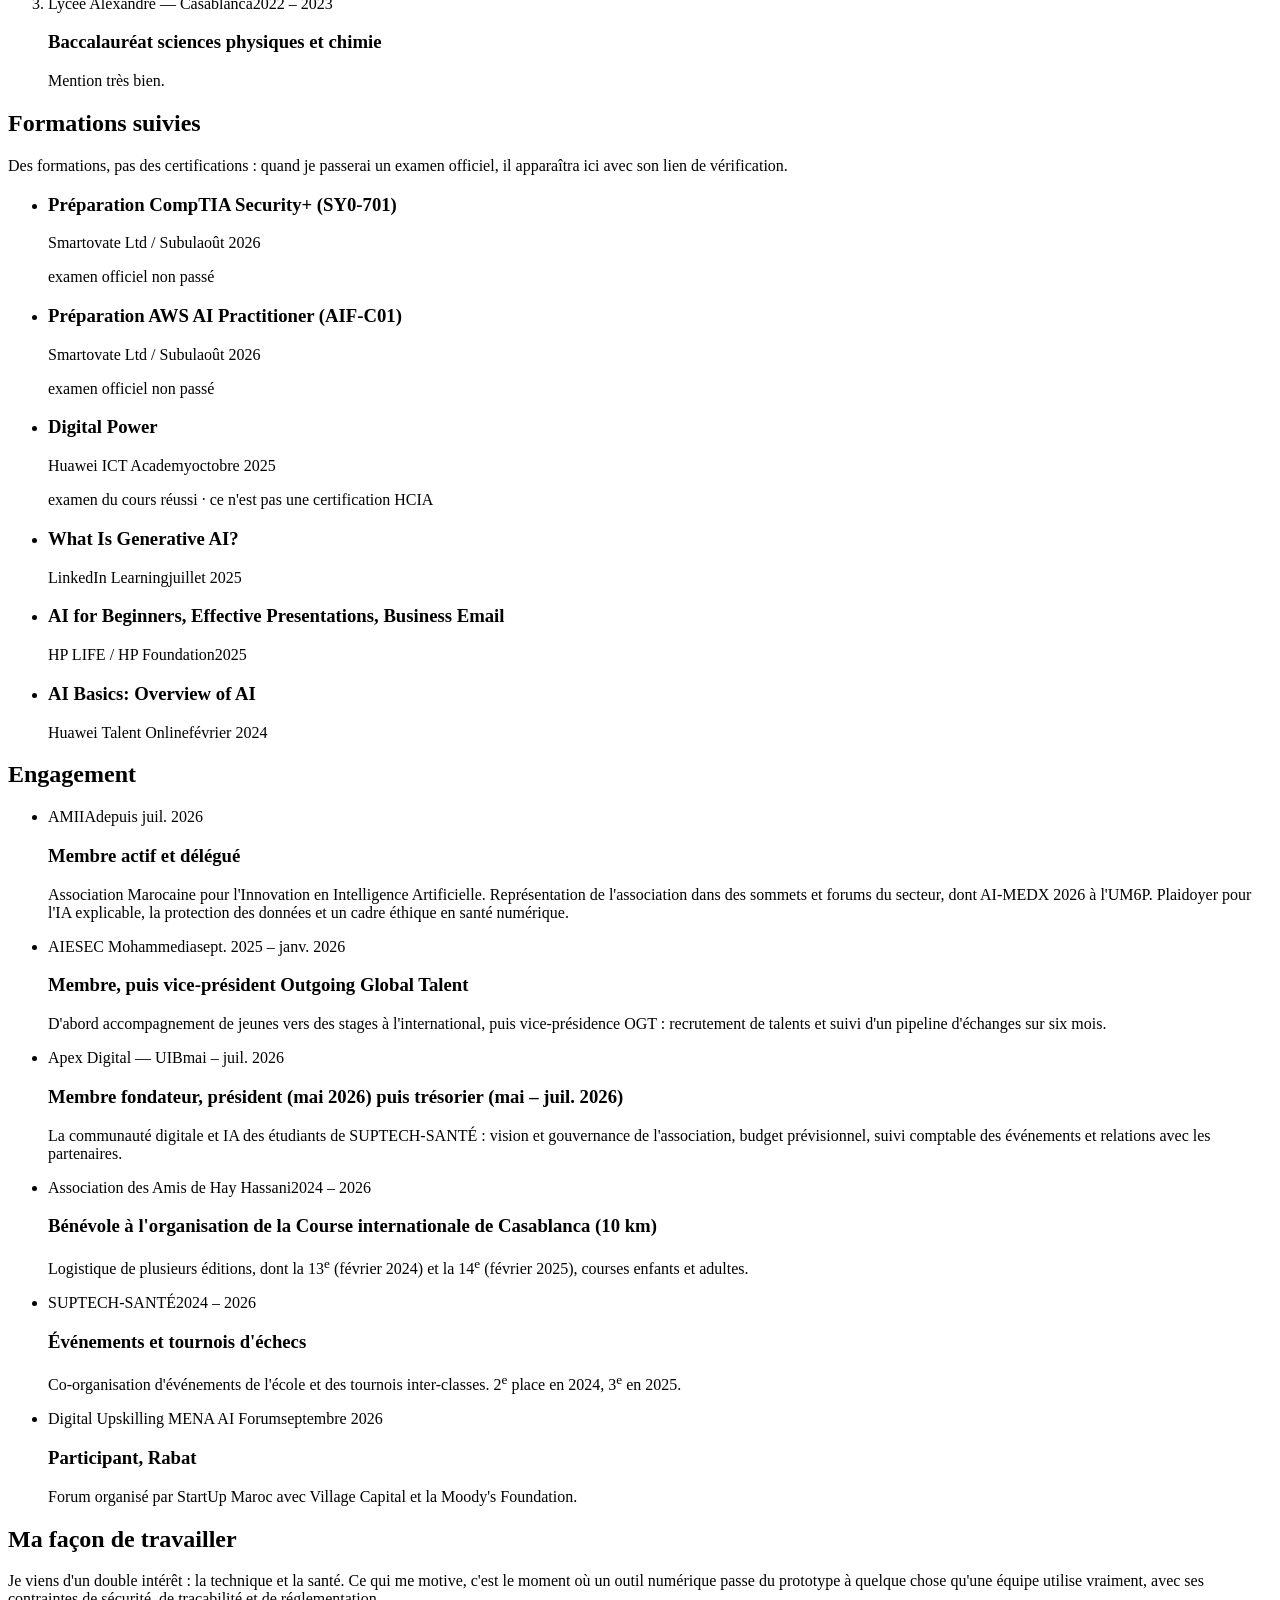
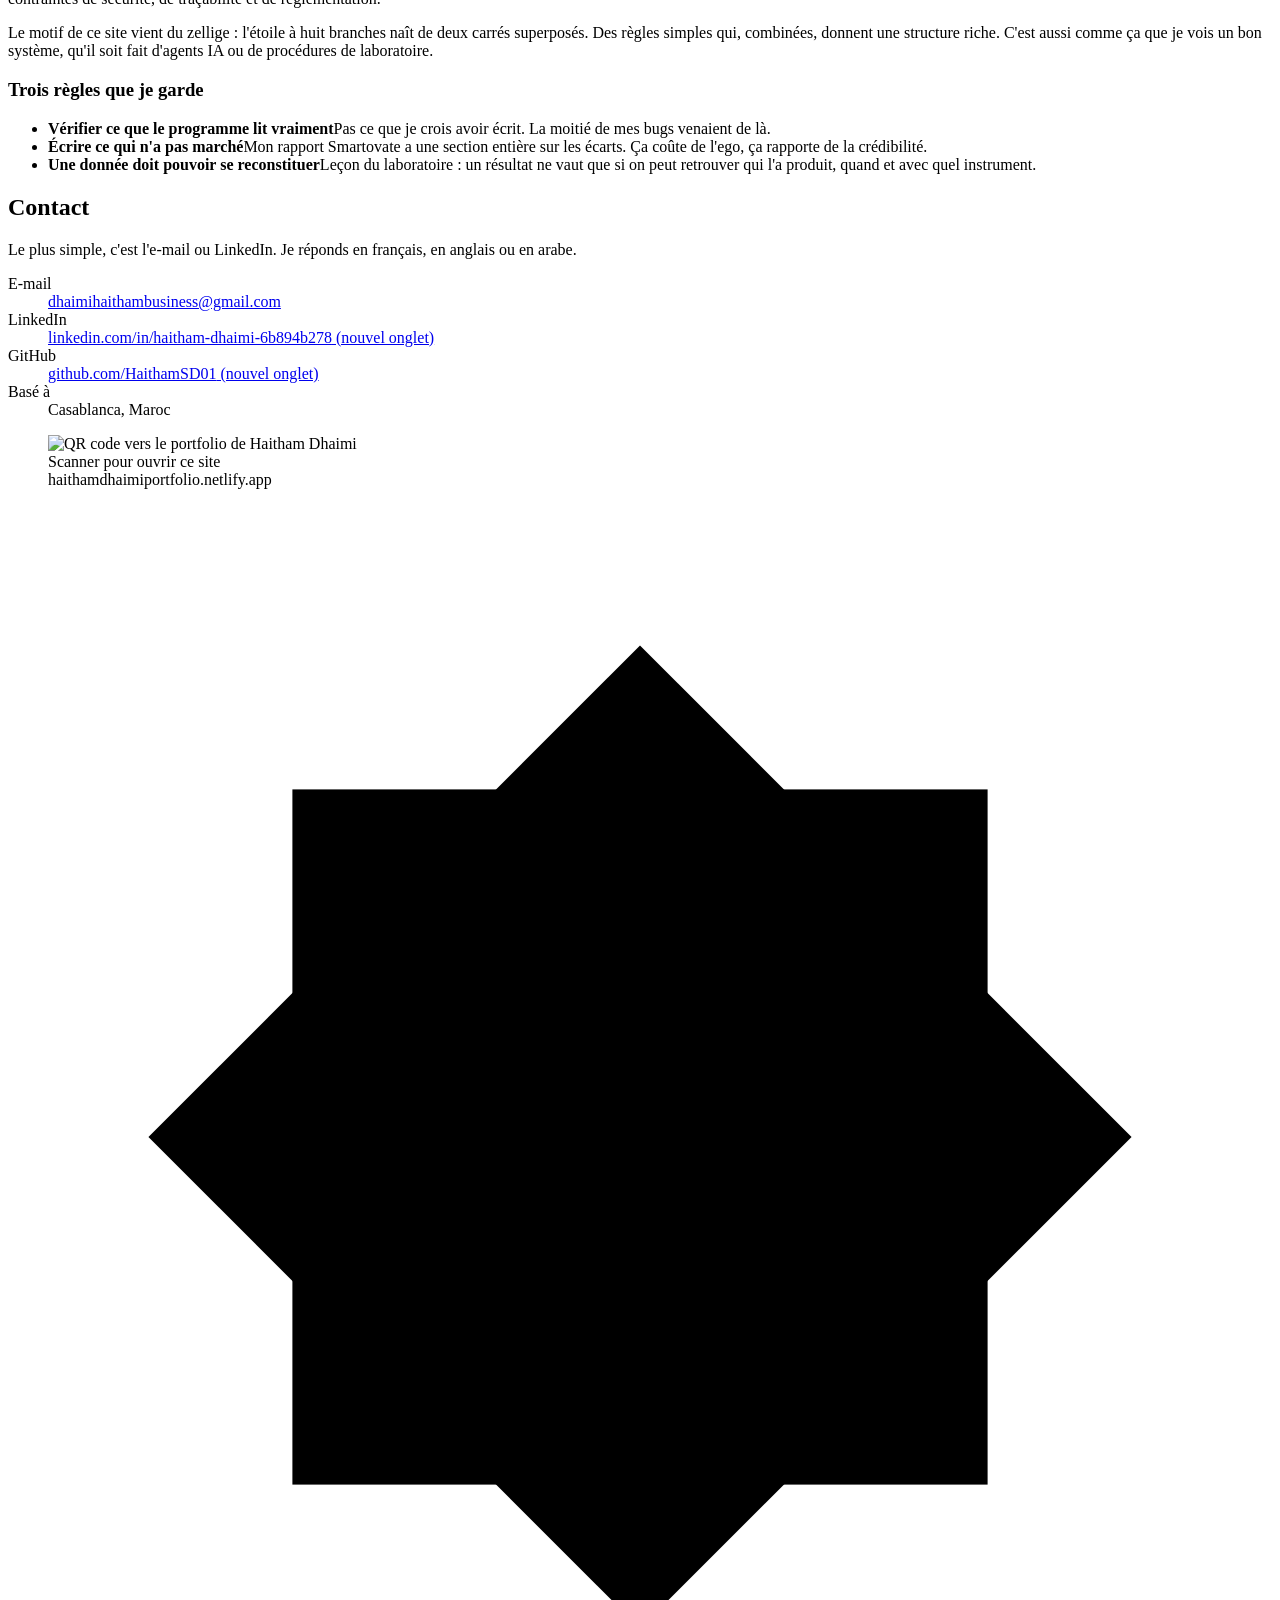
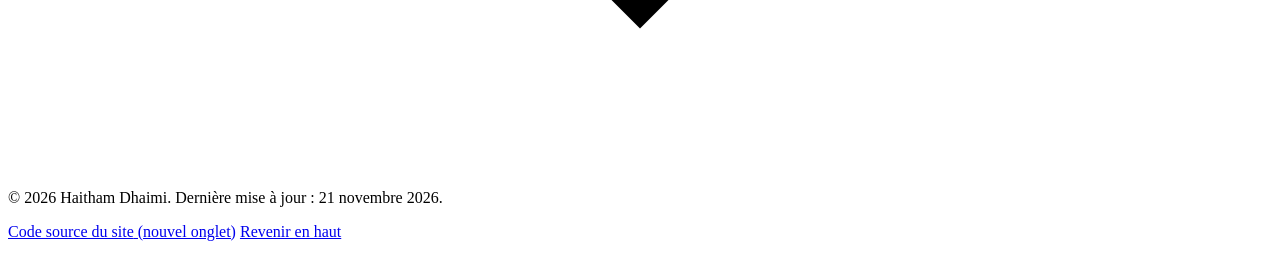
==== commit a9037c47: "NASA déplacé dans Projets ; CV : NASA en projet, certificats LinkedIn Learning / HP LIFE rétablis Co" ====
--- a/public/index.html
+++ b/public/index.html
@@ -306,6 +306,62 @@
     <p class="overlap"><b>Pourquoi les dates se chevauchent.</b> Le stage industriel a été confirmé tardivement, début juillet. J'avais entre-temps organisé moi-même le stage à distance chez Smartovate. J'ai choisi de mener les deux : le laboratoire en présentiel, le développement en dehors de ces heures. Les deux premières semaines ont été dures à organiser, puis j'ai trouvé un rythme, et les deux livrables sont allés au bout.</p>
 
     
+    <article class="case case-program" id="huawei" aria-labelledby="huawei-title">
+      <p class="program-kicker">Programme international</p>
+      <div class="case-meta">
+        <p class="case-org" lang="en">Huawei — Seeds for the Future 2025</p>
+        <p class="case-sub"><span>Participant, représentant du Maroc</span><span>Dongguan &amp; Shenzhen, Chine</span><span>août 2025 · 7 jours</span></p>
+      </div>
+      <h3 id="huawei-title" class="case-title">Une semaine chez Huawei, côté ingénieurs</h3>
+      <div class="case-grid">
+        <div class="case-context"><p>Sélectionné pour représenter le Maroc dans Seeds for the Future, le programme phare de Huawei pour les jeunes talents du numérique (Huawei Talent Development Flagship Project).</p></div>
+        <div class="case-results">
+          <ul class="star-list">
+            <li><b>Formation intensive</b> animée par des ingénieurs Huawei : cloud computing, intelligence artificielle, 5G et énergie numérique (Digital Power).</li>
+            <li><b>Travail en équipe interculturelle</b> avec des étudiants de plus de dix pays.</li>
+            <li><b>La suite :</b> j'ai prolongé avec le cours Digital Power de la Huawei ICT Academy et réussi son examen en octobre 2025.</li>
+            
+          </ul>
+        </div>
+      </div>
+      <p class="program-proofs"><b>Preuves :</b> Certificat de fin de programme Huawei, 22 août 2025 · Certificat Huawei ICT Academy « Digital Power », n° ICT20251018001669</p>
+      
+    </article>
+
+
+    
+    <article class="case case-program" id="aimedx" aria-labelledby="aimedx-title">
+      <p class="program-kicker">Événement international</p>
+      <div class="case-meta">
+        <p class="case-org" lang="en">AI-MEDX 2026 — AI in Medicine with eXplainability</p>
+        <p class="case-sub"><span>Délégué officiel de l&#39;AMIIA</span><span>UM6P, Benguerir</span><span>2 – 4 novembre 2026</span></p>
+      </div>
+      <h3 id="aimedx-title" class="case-title">Trois jours sur l&#39;IA médicale explicable</h3>
+      <div class="case-grid">
+        <div class="case-context"><p>Sommet international sur l&#39;IA en médecine et son explicabilité, accueilli par l&#39;Université Mohammed VI Polytechnique. J&#39;y ai représenté l&#39;AMIIA, l&#39;association dont je suis membre actif, au sein de sa délégation.</p></div>
+        <div class="case-results">
+          <ul class="star-list">
+            <li><b>Ce que j'y ai suivi :</b> des interventions de chercheurs, de médecins et d'industriels sur l'IA clinique, l'explicabilité (XAI), la souveraineté des données de santé et la formation médicale.</li>
+            <li><b>Ce que j'y ai fait :</b> représenter l'association et échanger avec des chercheurs, des cliniciens et des ingénieurs du Maroc et de l'étranger.</li>
+            <li><b>Ce que j'en retiens :</b> en santé, la performance brute ne suffit pas, un modèle doit pouvoir être audité pour gagner la confiance des cliniciens. C'est le réflexe de mes deux stages : un journal d'audit sur Cosmos DB d'un côté, l'intégrité des données ALCOA+ de l'autre.</li>
+            
+          </ul>
+        </div>
+      </div>
+      <p class="program-proofs"><b>Preuves :</b> Attestation de participation de l&#39;AMIIA, émise à Rabat le 4 novembre 2026 (réf. AMIIA/AI-MEDX/2026/004)</p>
+      
+    </article>
+
+  </div>
+</section>
+
+<section class="section section-alt" id="projects" aria-labelledby="proj-title">
+  <div class="wrap">
+    <header class="section-head">
+      <h2 id="proj-title">Projets</h2>
+      <p>Des projets plus courts, menés en cours, en compétition ou de ma propre initiative.</p>
+    </header>
+    
     <article class="case case-program" id="nasa" aria-labelledby="nasa-title">
       <p class="program-kicker">Compétition internationale</p>
       <div class="case-meta">
@@ -328,63 +384,6 @@
       <p class="program-links"><a href="https://aeroflame-si.vercel.app" rel="noopener" target="_blank">Voir la démo en ligne<span class="sr-only"> (nouvel onglet)</span></a><a href="https://github.com/HaithamSD01/AeroFlame-SI" rel="noopener" target="_blank">Code source sur GitHub<span class="sr-only"> (nouvel onglet)</span></a></p>
     </article>
 
-
-    
-    <article class="case case-program" id="huawei" aria-labelledby="huawei-title">
-      <p class="program-kicker">Programme international</p>
-      <div class="case-meta">
-        <p class="case-org" lang="en">Huawei — Seeds for the Future 2025</p>
-        <p class="case-sub"><span>Participant, représentant du Maroc</span><span>Dongguan &amp; Shenzhen, Chine</span><span>août 2025 · 7 jours</span></p>
-      </div>
-      <h3 id="huawei-title" class="case-title">Une semaine chez Huawei, côté ingénieurs</h3>
-      <div class="case-grid">
-        <div class="case-context"><p>Sélectionné pour représenter le Maroc dans Seeds for the Future, le programme phare de Huawei pour les jeunes talents du numérique (Huawei Talent Development Flagship Project).</p></div>
-        <div class="case-results">
-          <ul class="star-list">
-            <li><b>Formation intensive</b> animée par des ingénieurs Huawei : cloud computing, intelligence artificielle, 5G et énergie numérique (Digital Power).</li>
-            <li><b>Travail en équipe interculturelle</b> avec des étudiants de plus de dix pays.</li>
-            <li><b>La suite :</b> j'ai prolongé avec le cours Digital Power de la Huawei ICT Academy et réussi son examen en octobre 2025.</li>
-            
-          </ul>
-        </div>
-      </div>
-      <p class="program-proofs"><b>Preuves :</b> Certificat de fin de programme Huawei, 22 août 2025 · Certificat Huawei ICT Academy « Digital Power », n° ICT20251018001669</p>
-      
-    </article>
-
-
-    
-    <article class="case case-program" id="aimedx" aria-labelledby="aimedx-title">
-      <p class="program-kicker">Événement international</p>
-      <div class="case-meta">
-        <p class="case-org" lang="en">AI-MEDX 2026 — AI in Medicine with eXplainability</p>
-        <p class="case-sub"><span>Délégué officiel de l&#39;AMIIA</span><span>UM6P, Benguerir</span><span>2 – 4 novembre 2026</span></p>
-      </div>
-      <h3 id="aimedx-title" class="case-title">Trois jours sur l&#39;IA médicale explicable</h3>
-      <div class="case-grid">
-        <div class="case-context"><p>Sommet international sur l&#39;IA en médecine et son explicabilité, accueilli par l&#39;Université Mohammed VI Polytechnique. J&#39;y ai représenté l&#39;AMIIA, l&#39;association dont je suis membre actif, au sein de sa délégation.</p></div>
-        <div class="case-results">
-          <ul class="star-list">
-            <li><b>Ce que j'y ai suivi :</b> des interventions de chercheurs, de médecins et d'industriels sur l'IA clinique, l'explicabilité (XAI), la souveraineté des données de santé et la formation médicale.</li>
-            <li><b>Ce que j'y ai fait :</b> représenter l'association et échanger avec des chercheurs, des cliniciens et des ingénieurs du Maroc et de l'étranger.</li>
-            <li><b>Ce que j'en retiens :</b> en santé, la performance brute ne suffit pas, un modèle doit pouvoir être audité pour gagner la confiance des cliniciens. C'est le réflexe de mes deux stages : un journal d'audit sur Cosmos DB d'un côté, l'intégrité des données ALCOA+ de l'autre.</li>
-            
-          </ul>
-        </div>
-      </div>
-      <p class="program-proofs"><b>Preuves :</b> Attestation de participation de l&#39;AMIIA, émise à Rabat le 4 novembre 2026 (réf. AMIIA/AI-MEDX/2026/004)</p>
-      
-    </article>
-
-  </div>
-</section>
-
-<section class="section section-alt" id="projects" aria-labelledby="proj-title">
-  <div class="wrap">
-    <header class="section-head">
-      <h2 id="proj-title">Projets</h2>
-      <p>Des projets plus courts, menés en cours, en compétition ou de ma propre initiative.</p>
-    </header>
     <ul class="card-grid">
       
       <li class="card">
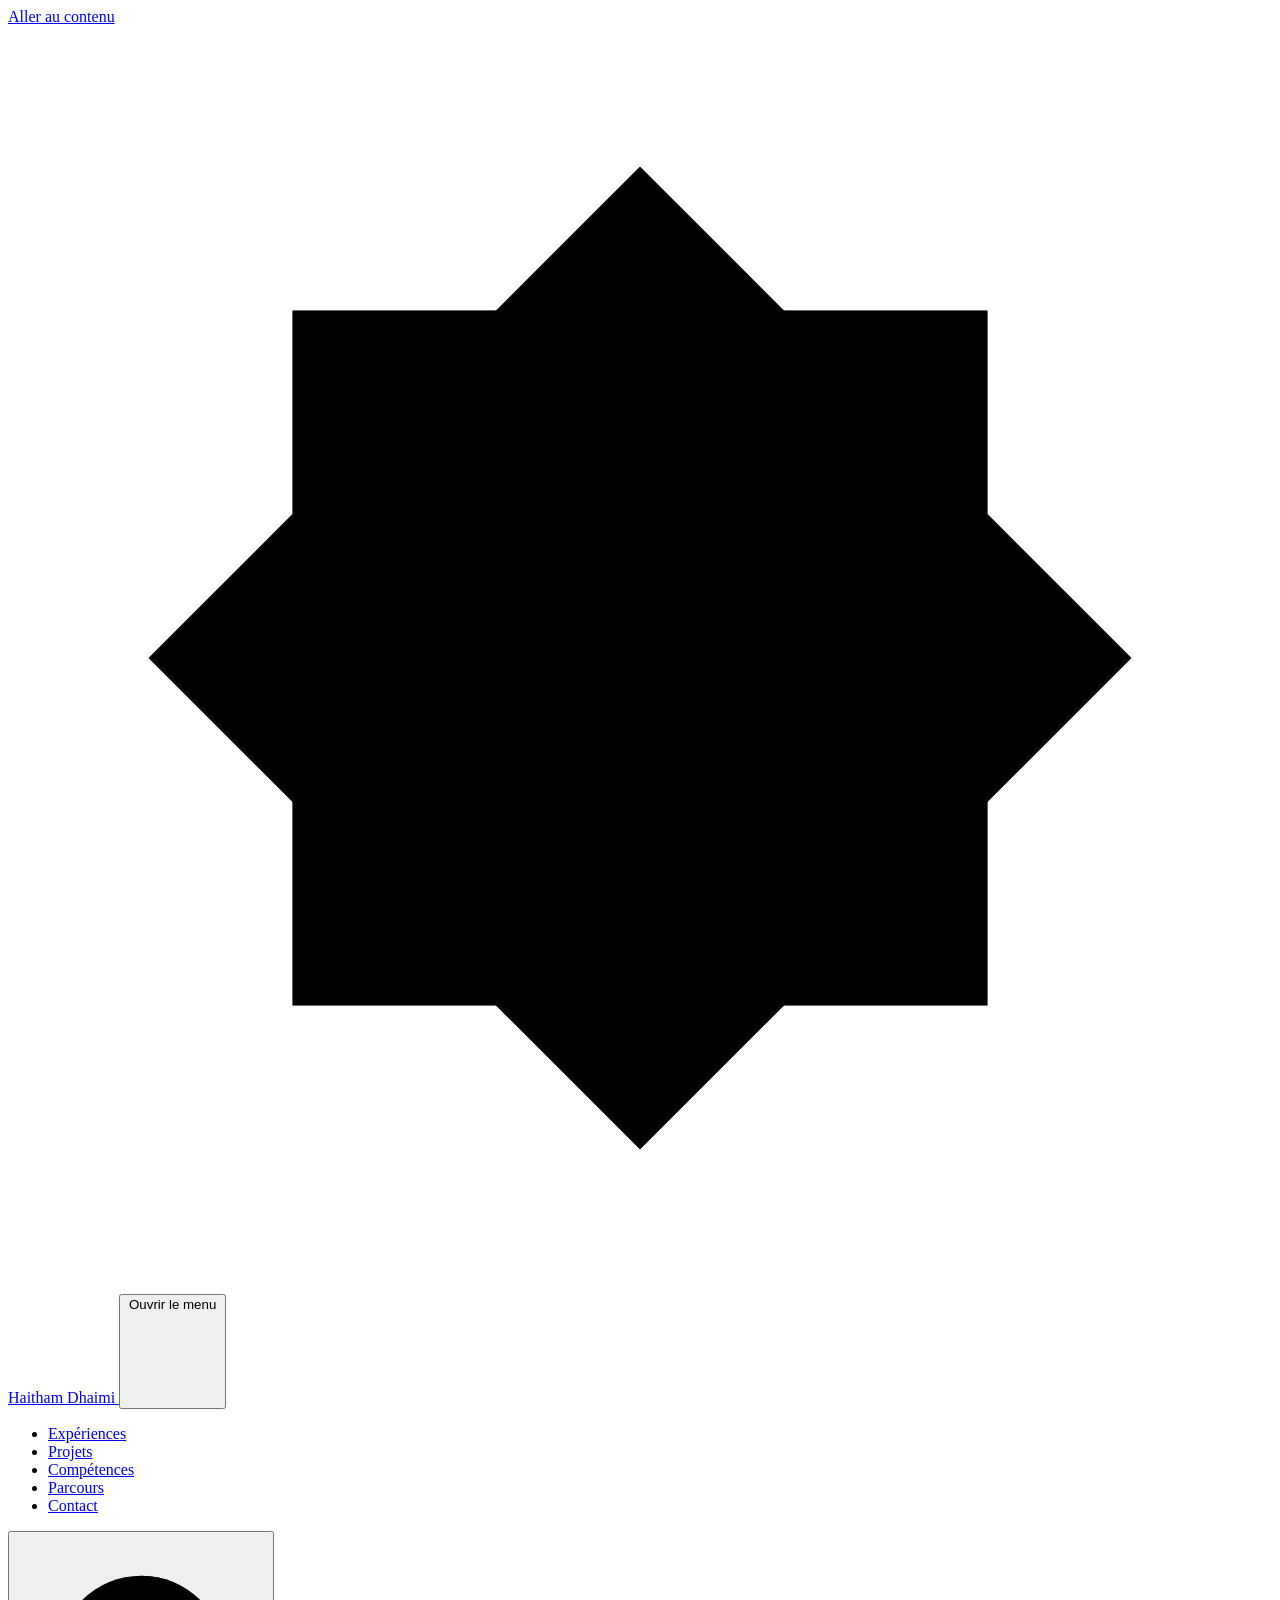
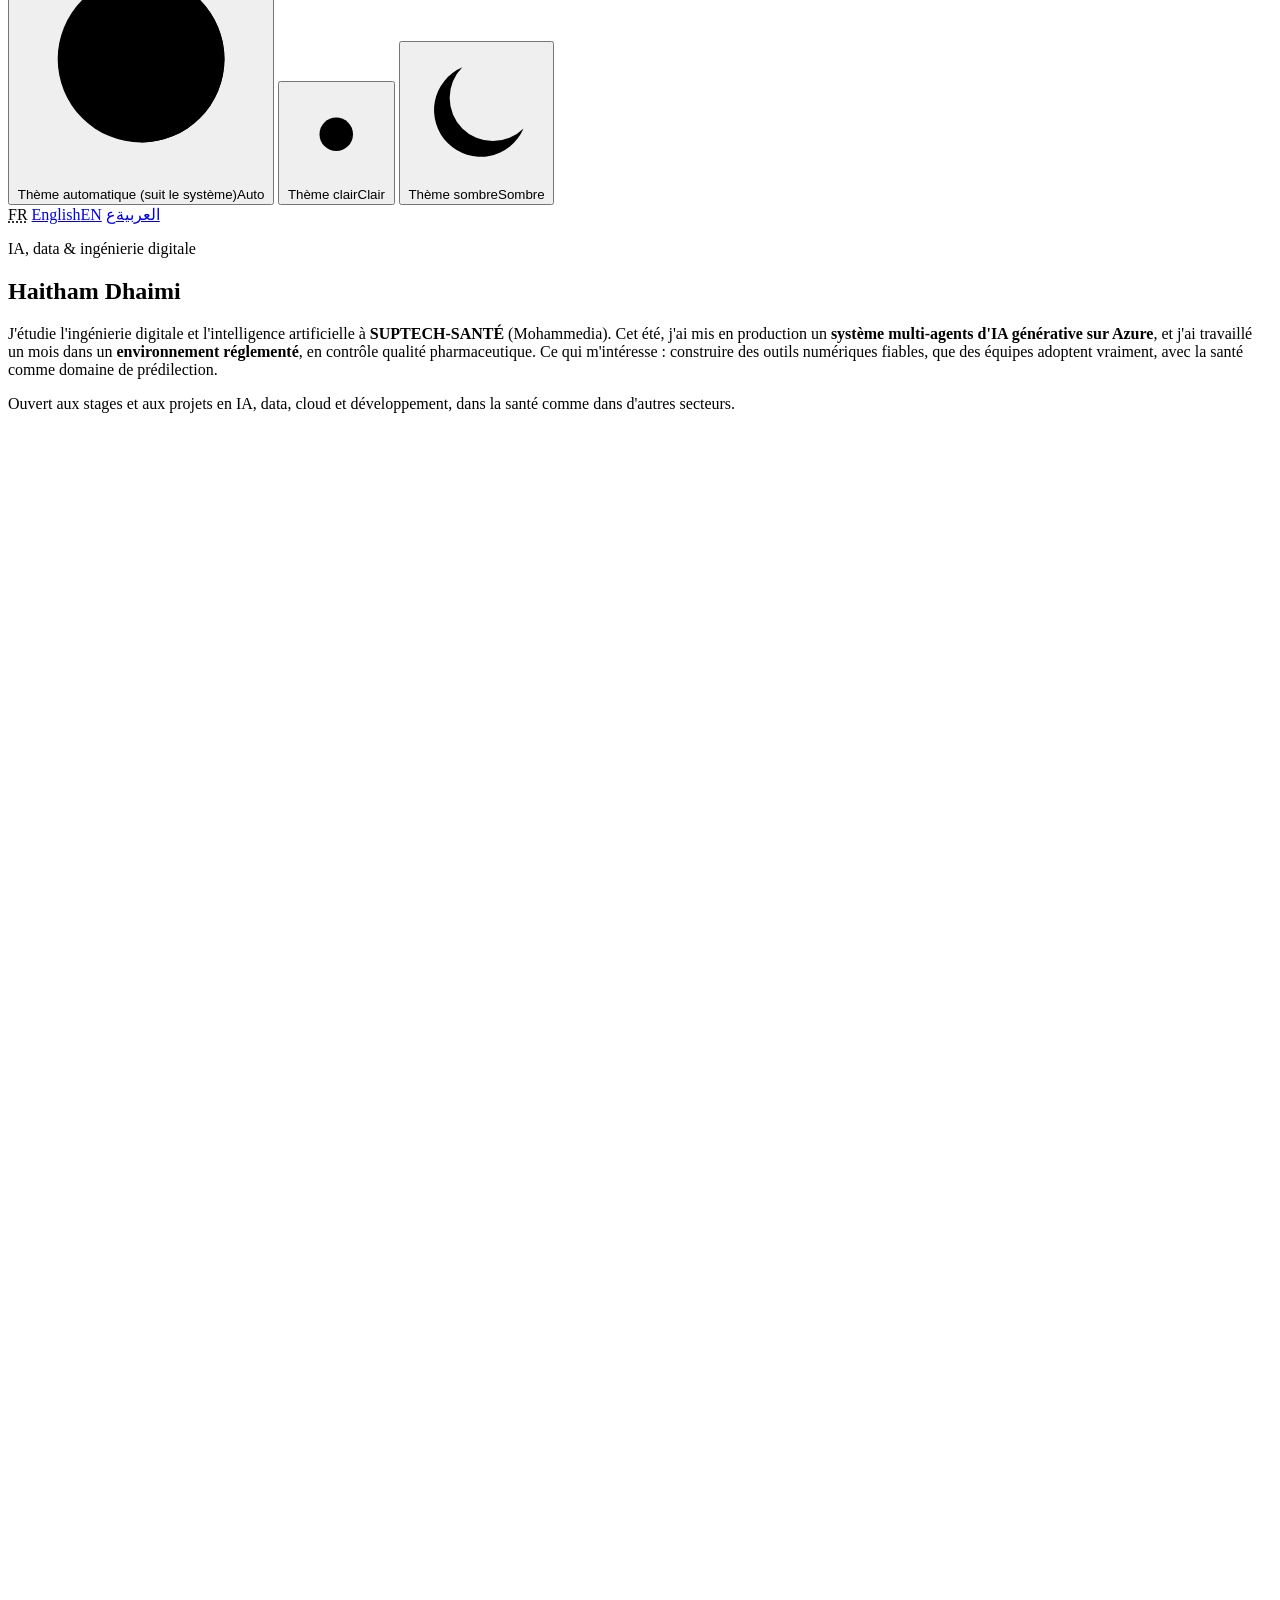
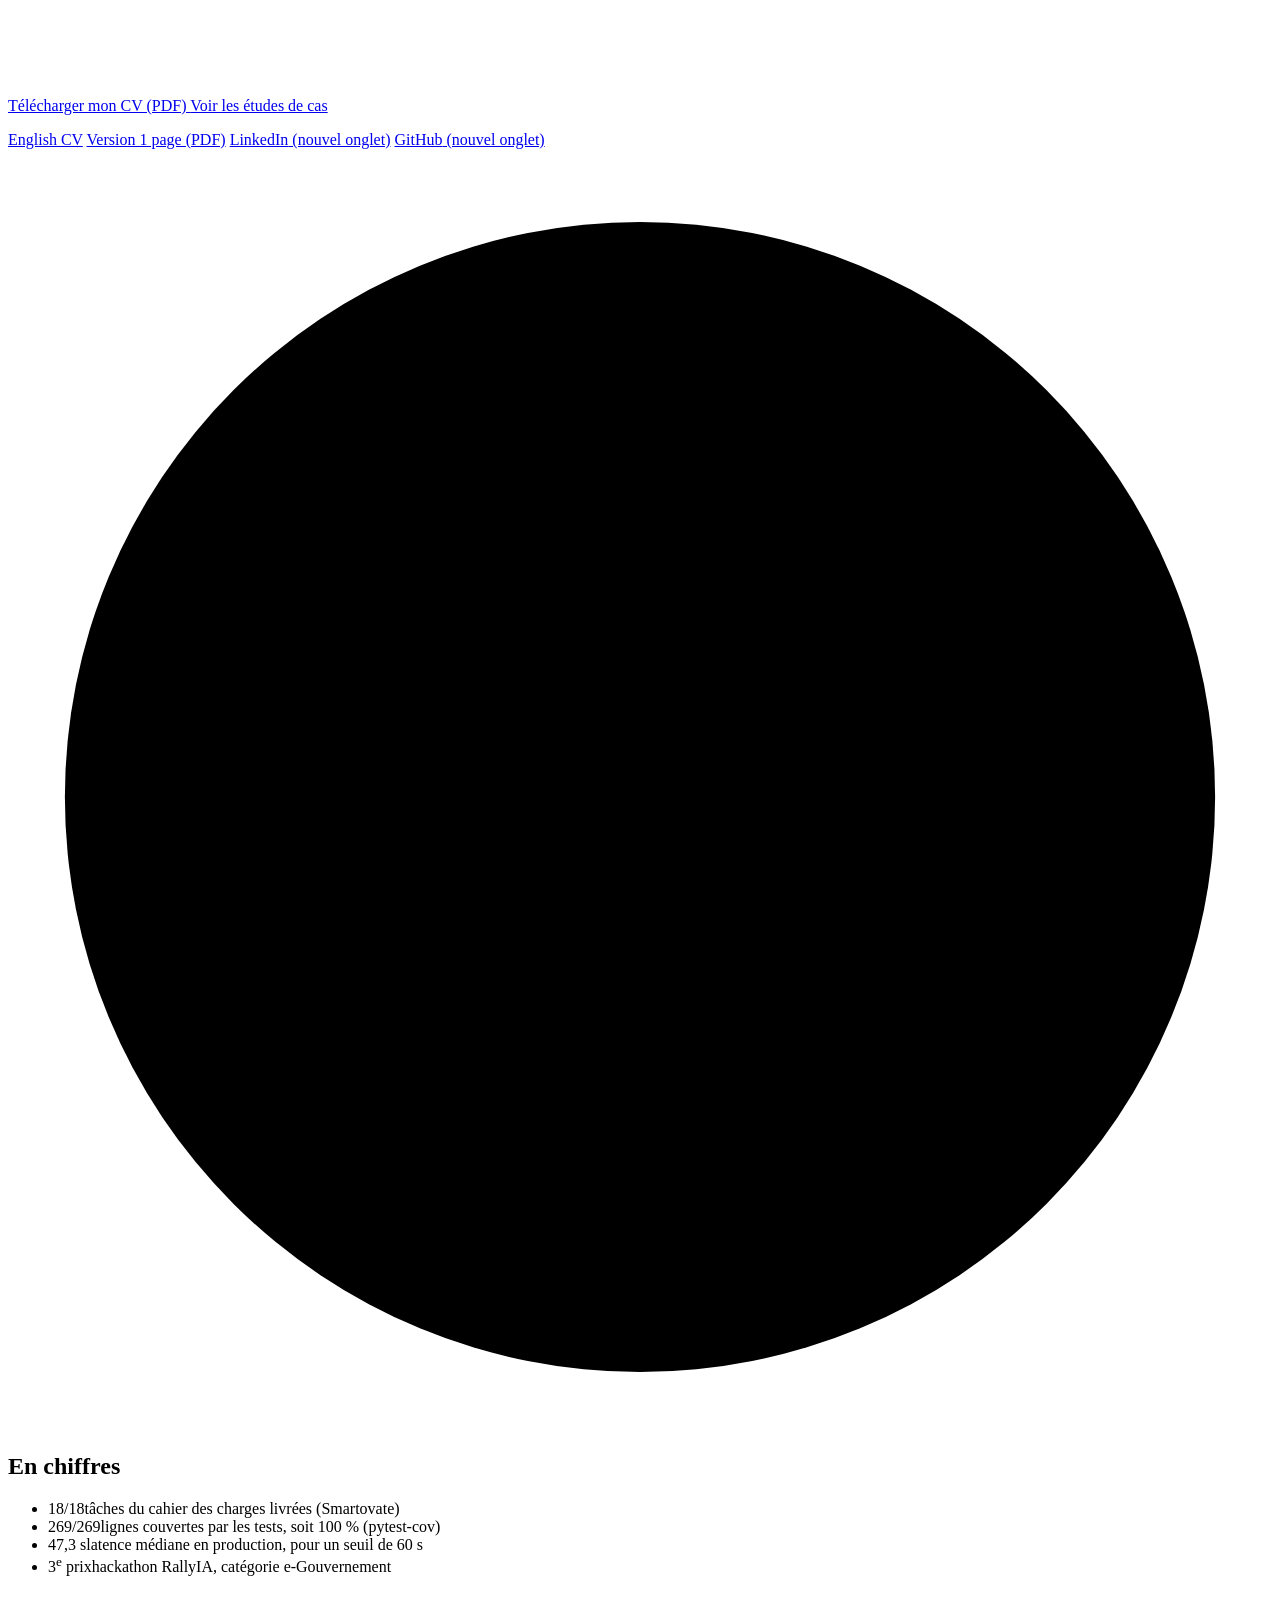
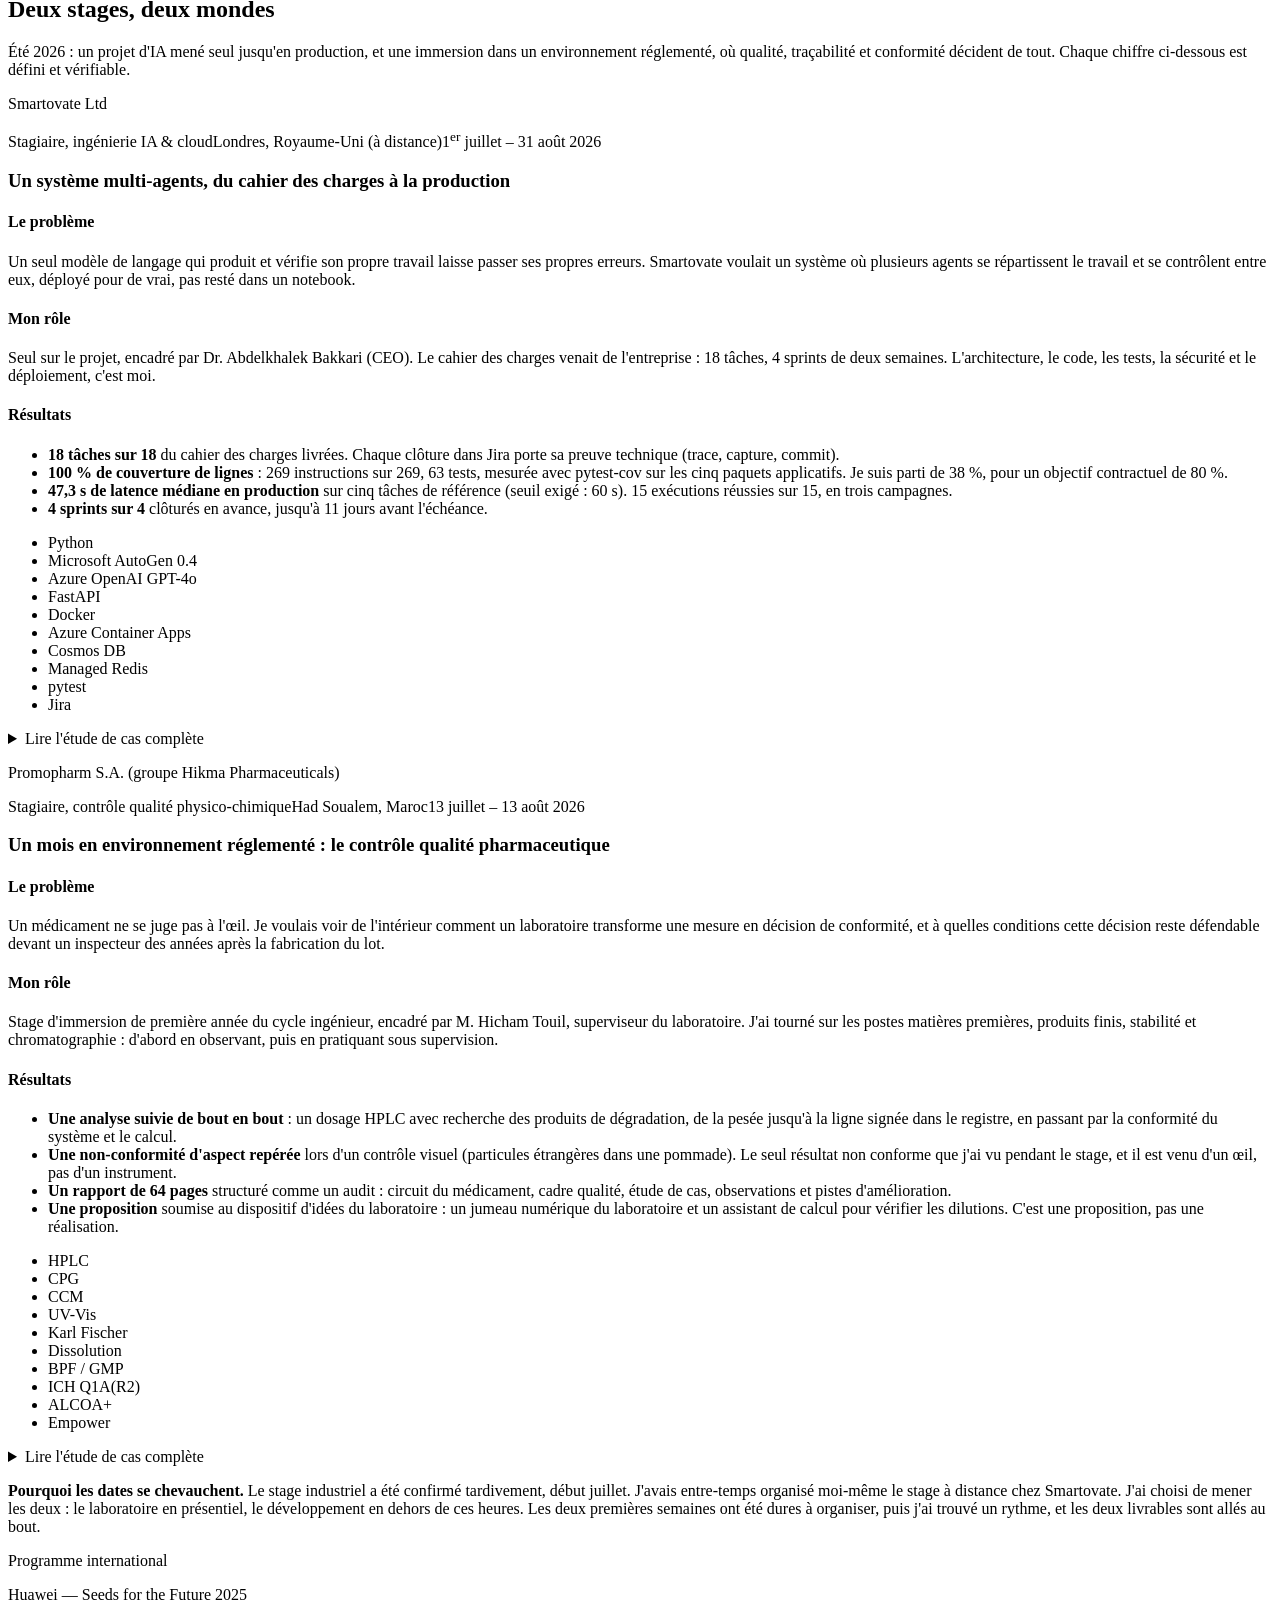
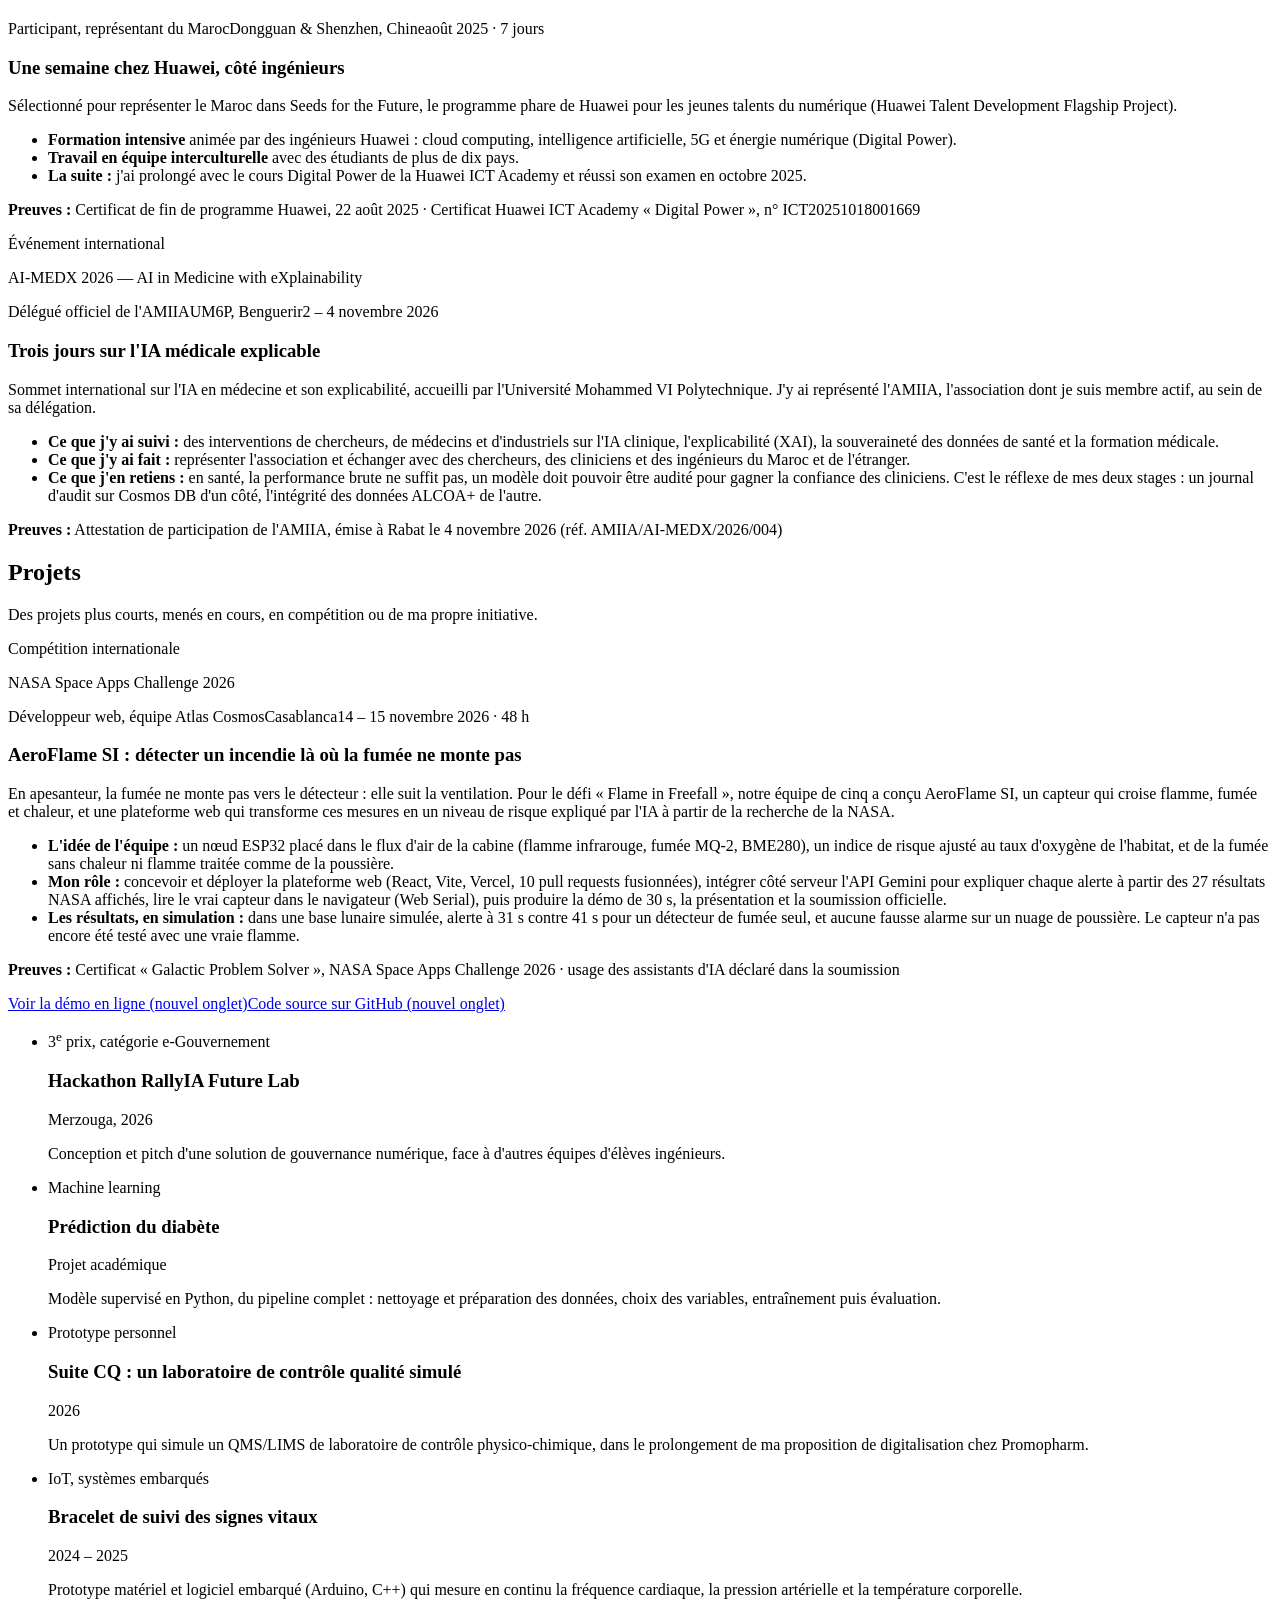
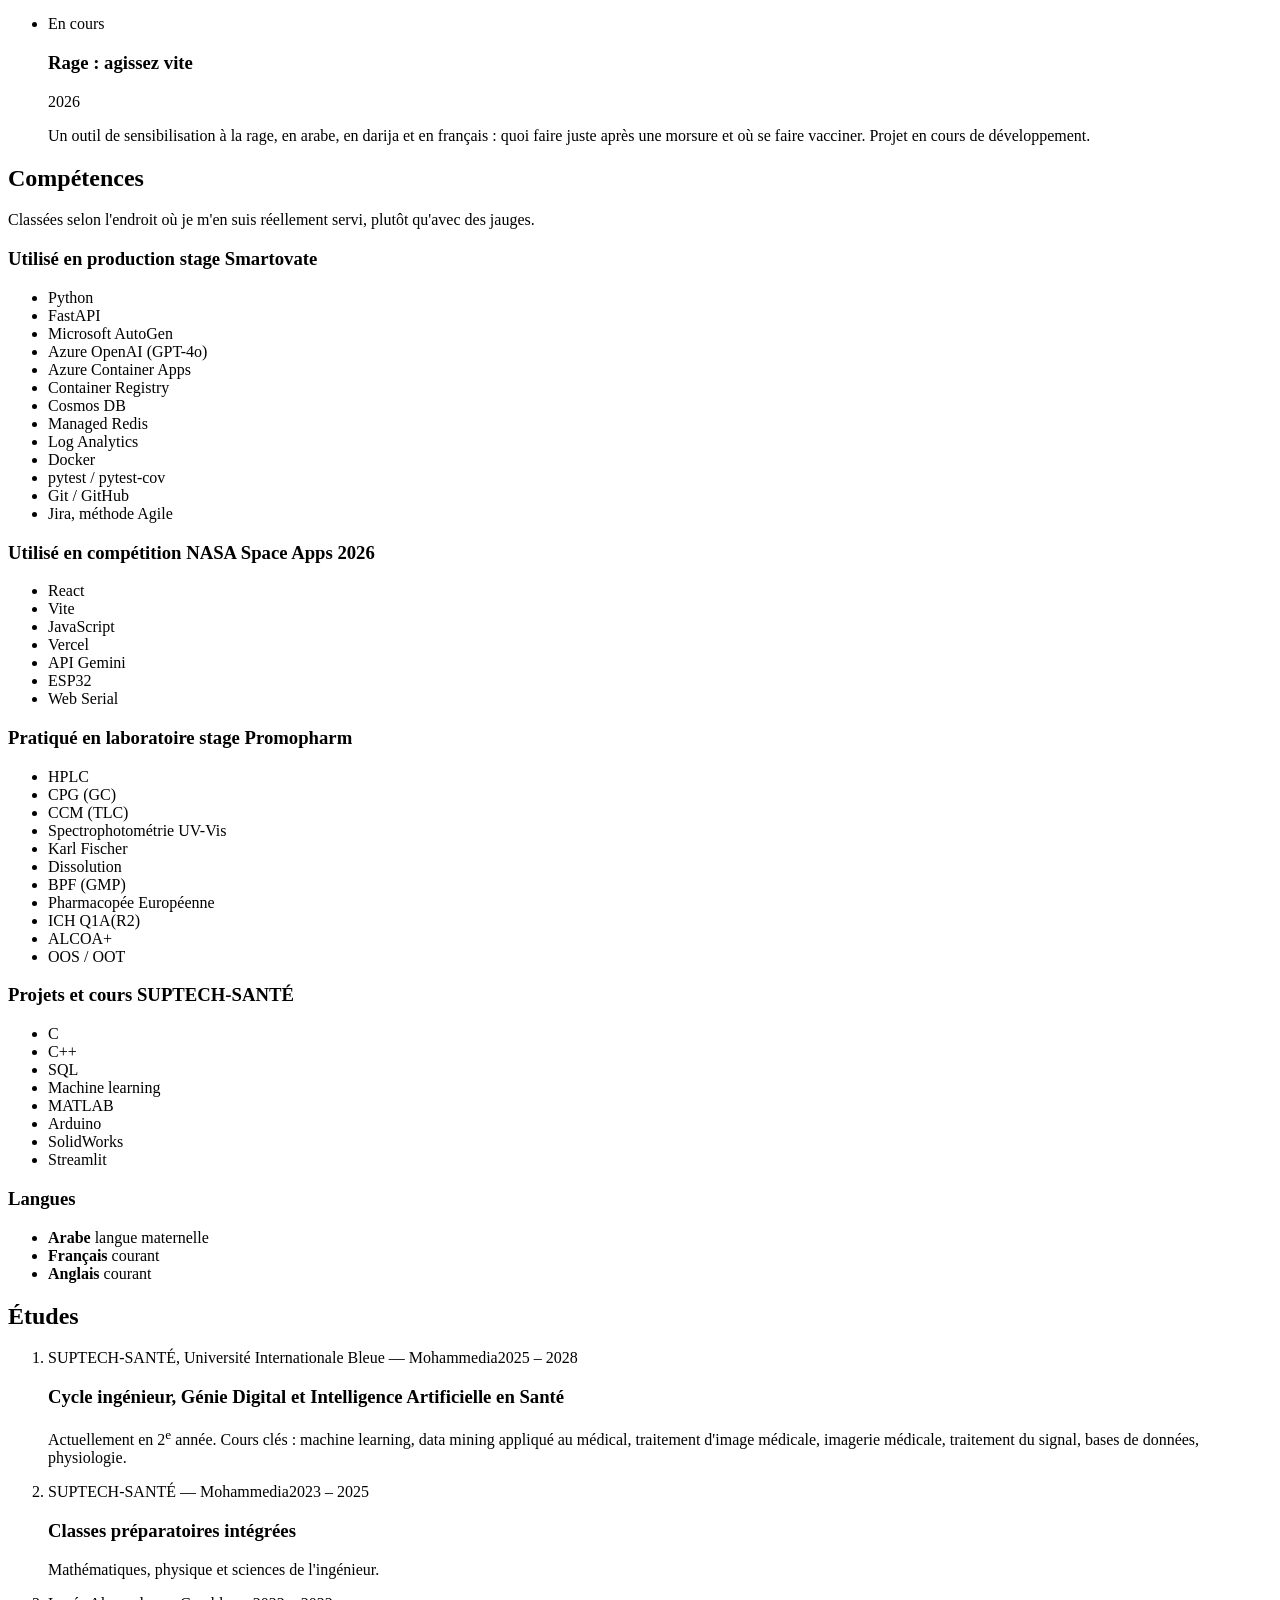
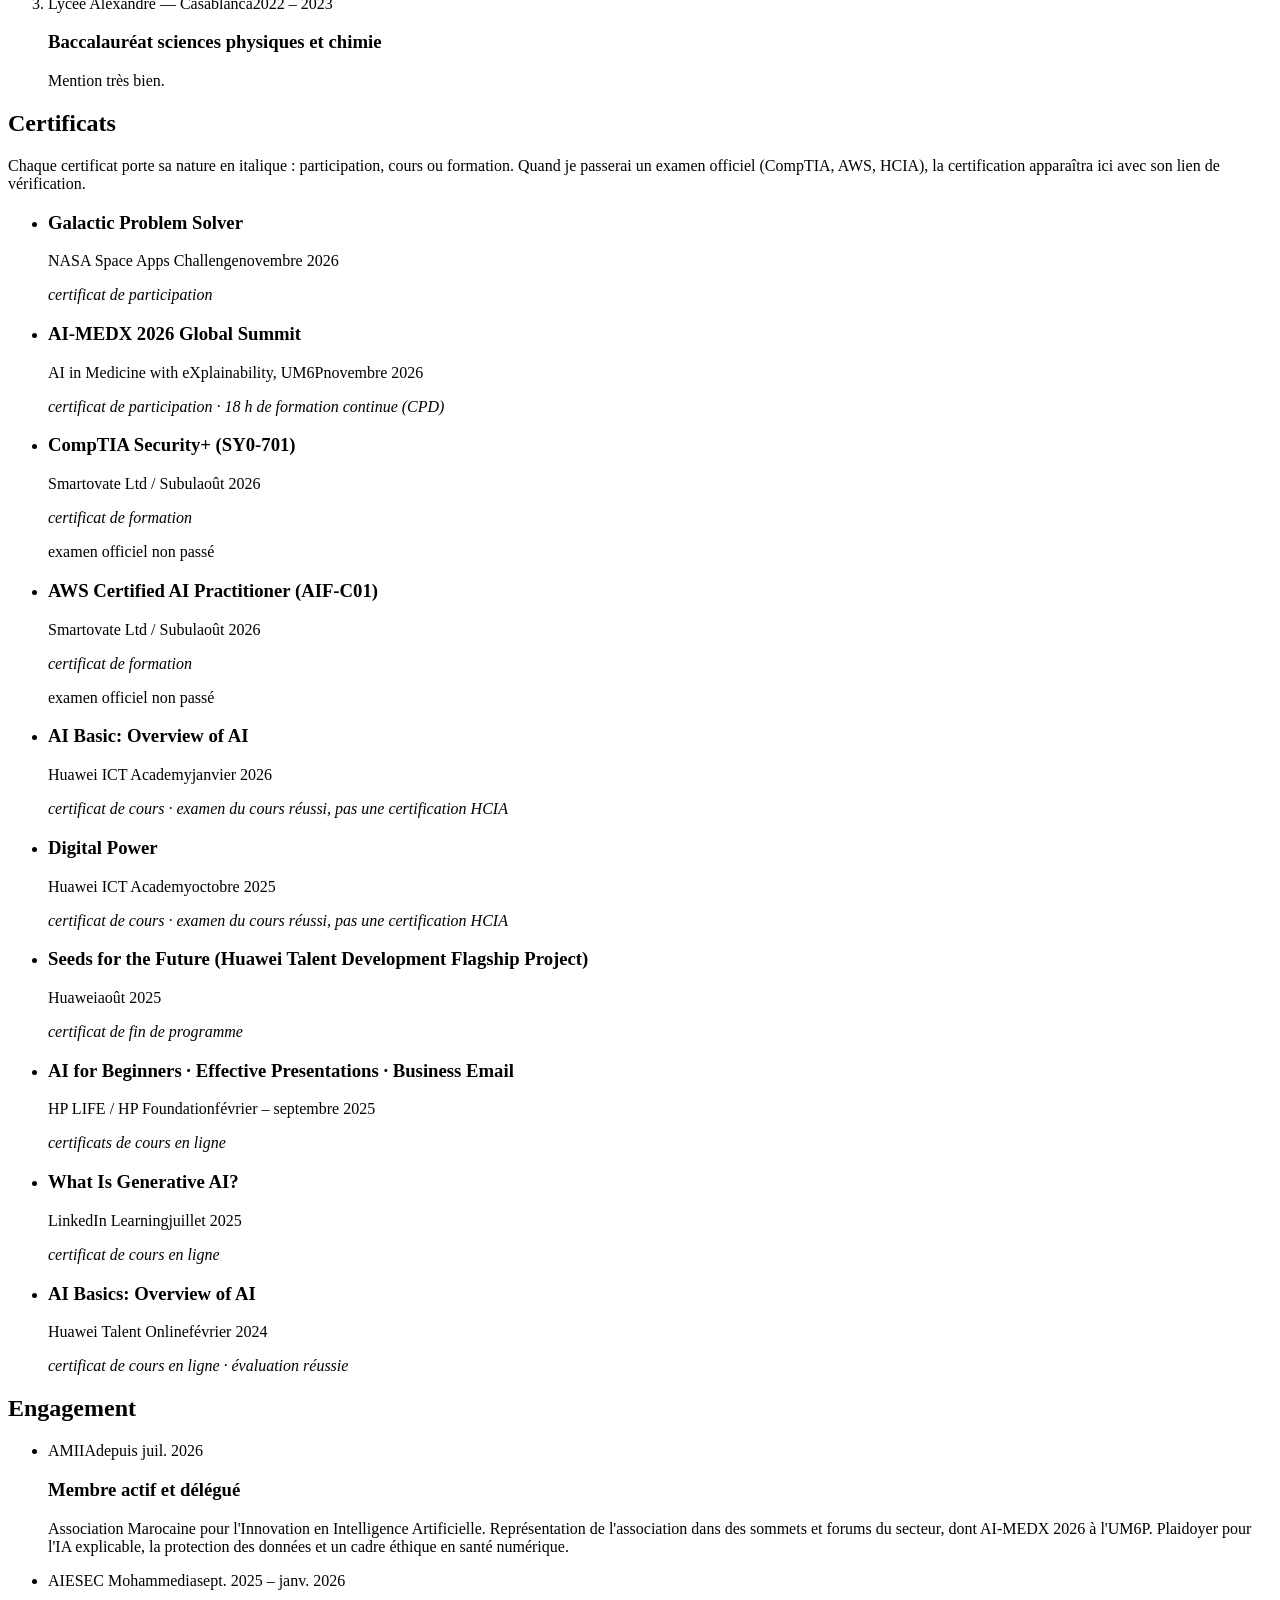
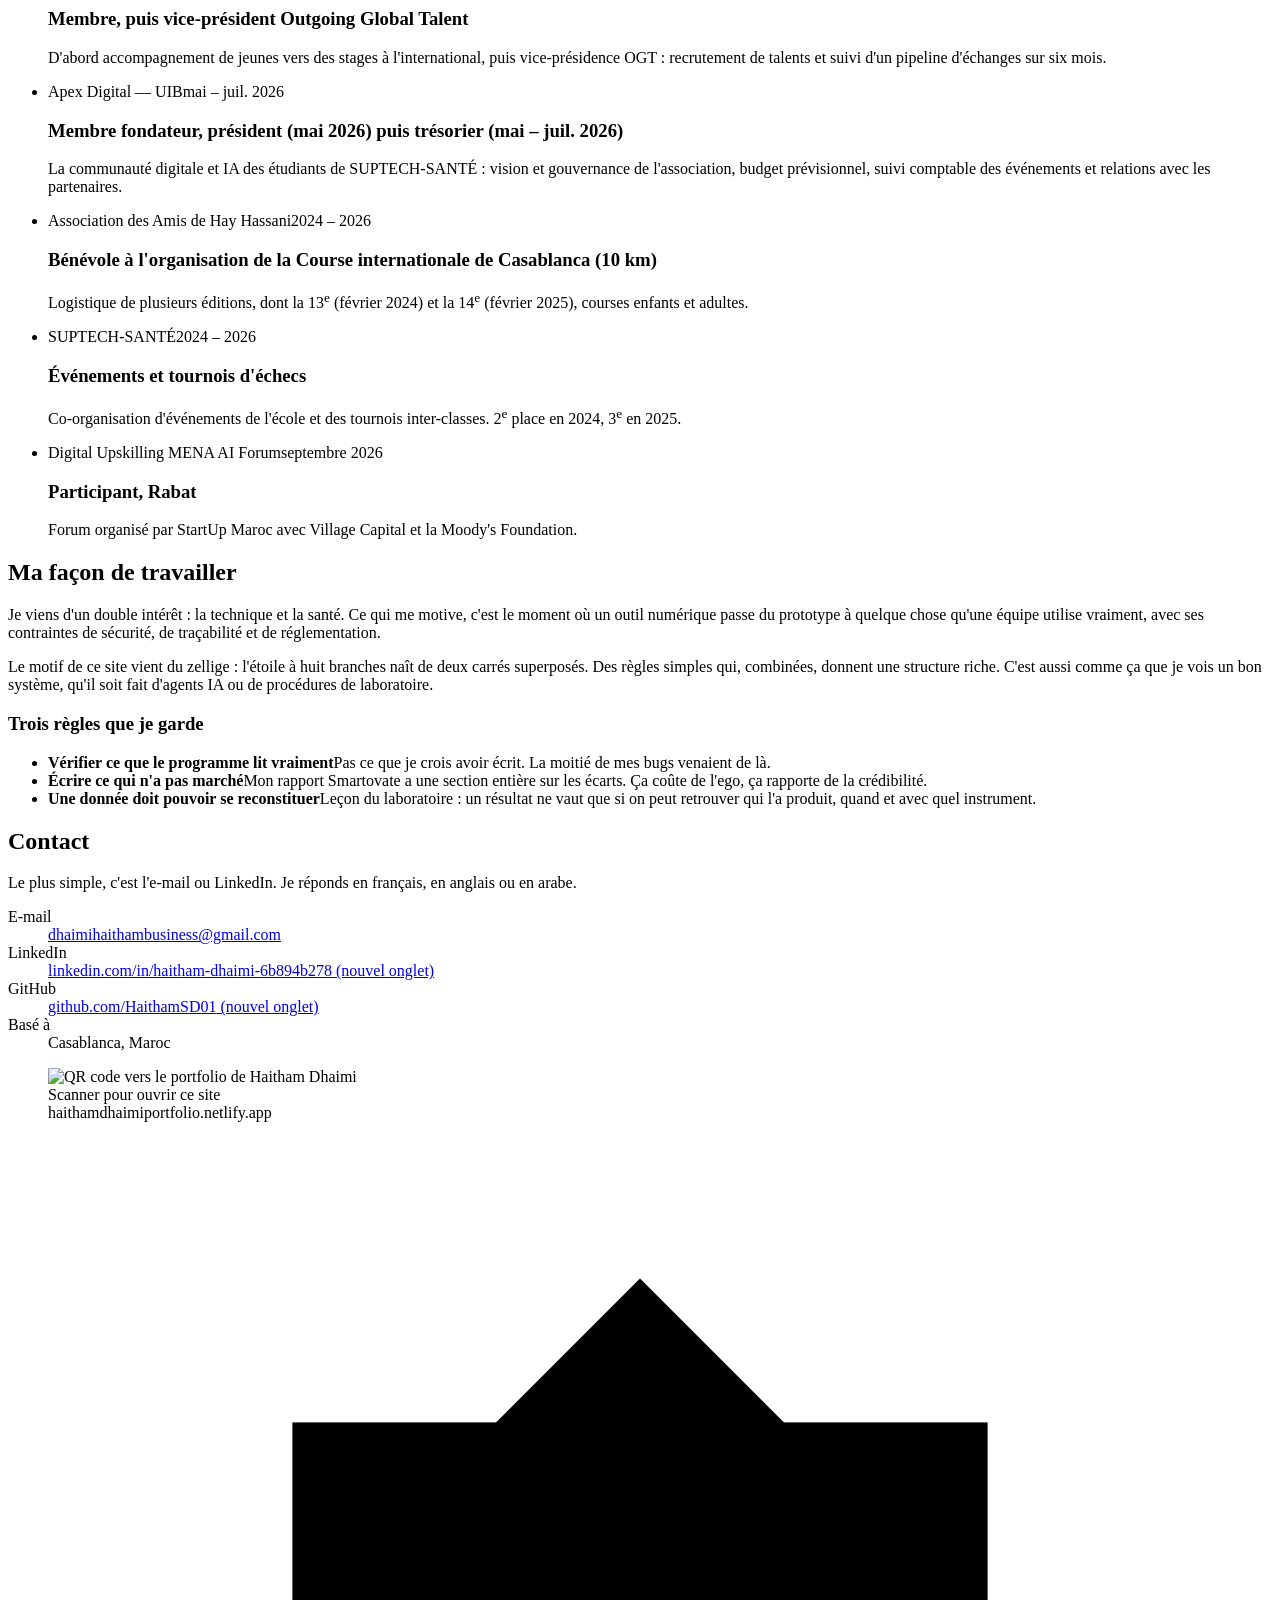
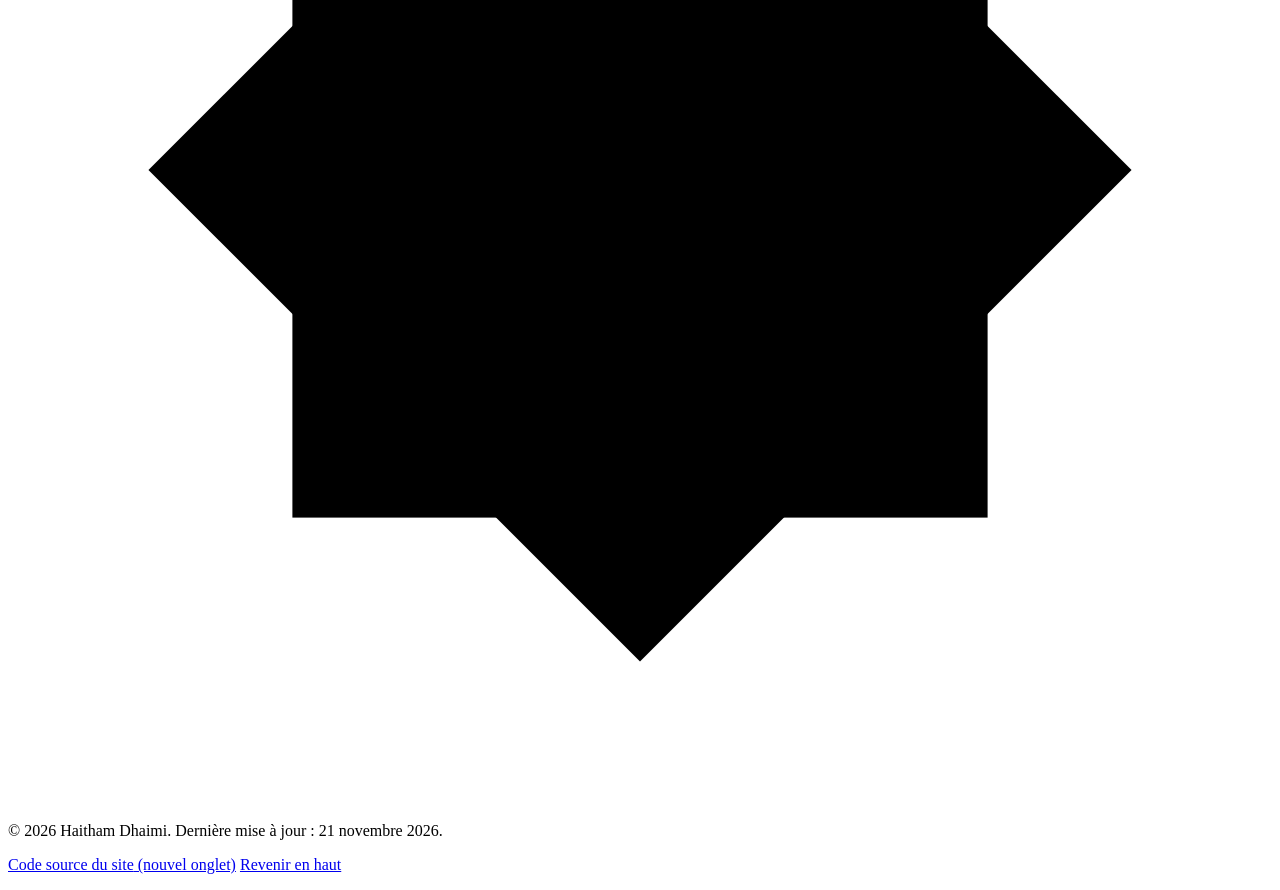
==== commit 944ec50c: "Section Certificats (nature en italique), ajout NASA, AI-MEDX, AI Basic, Seeds for the Future ; CV :" ====
--- a/public/index.html
+++ b/public/index.html
@@ -40,7 +40,7 @@
 <link rel="apple-touch-icon" href="/assets/apple-touch-icon.png">
 <link rel="manifest" href="/site.webmanifest">
 <link rel="preload" href="/assets/fonts/ibm-plex-sans-latin-400-normal.woff2" as="font" type="font/woff2" crossorigin>
-<link rel="stylesheet" href="/assets/style.css?v=b7f2848daf">
+<link rel="stylesheet" href="/assets/style.css?v=54009833f1">
 <script type="application/ld+json">{"@context":"https://schema.org","@graph":[{"@type":"ProfilePage","@id":"https://haithamdhaimiportfolio.netlify.app/#page","url":"https://haithamdhaimiportfolio.netlify.app/","name":"Haitham Dhaimi — Élève ingénieur en IA, data et ingénierie digitale","description":"Haitham Dhaimi, élève ingénieur en IA et ingénierie digitale à SUPTECH-SANTÉ (Mohammedia, Maroc). Système multi-agents d'IA mis en production sur Azure, Huawei Seeds for the Future, NASA Space Apps Challenge 2026, stage en environnement réglementé chez Promopharm (groupe Hikma). Projets, CV et contact.","inLanguage":"fr","dateModified":"2026-11-21","isPartOf":{"@id":"https://haithamdhaimiportfolio.netlify.app/#website"},"mainEntity":{"@id":"https://haithamdhaimiportfolio.netlify.app/#person"}},{"@type":"Person","@id":"https://haithamdhaimiportfolio.netlify.app/#person","name":"Haitham Dhaimi","alternateName":["Haitham DHAIMI","Dhaimi Haitham","DHAIMI Haitham","هيثم الدهيمي","الدهيمي هيثم"],"givenName":"Haitham","familyName":"Dhaimi","url":"https://haithamdhaimiportfolio.netlify.app/","image":"https://haithamdhaimiportfolio.netlify.app/assets/og-fr.png","jobTitle":"Élève ingénieur en IA et ingénierie digitale","email":"mailto:dhaimihaithambusiness@gmail.com","address":{"@type":"PostalAddress","addressLocality":"Casablanca","addressCountry":"MA"},"affiliation":{"@type":"CollegeOrUniversity","name":"SUPTECH-SANTÉ","parentOrganization":{"@type":"CollegeOrUniversity","name":"Université Internationale Bleue"},"address":{"@type":"PostalAddress","addressLocality":"Mohammedia","addressCountry":"MA"}},"alumniOf":{"@type":"HighSchool","name":"Lycée Alexandre"},"knowsAbout":["Intelligence artificielle","Science des données","IA générative","Systèmes multi-agents","Microsoft AutoGen","Microsoft Azure","Santé numérique","Contrôle qualité pharmaceutique","HPLC","Bonnes pratiques de fabrication (BPF/GMP)","Python","FastAPI","Docker","Cloud computing","5G","Traitement d'image médicale","Explicabilité de l'IA (XAI)","IA générative appliquée (Gemini)","React","ESP32"],"memberOf":{"@type":"Organization","name":"AMIIA — Association Marocaine pour l'Innovation en Intelligence Artificielle"},"knowsLanguage":["ar","fr","en"],"sameAs":["https://www.linkedin.com/in/haitham-dhaimi-6b894b278","https://github.com/HaithamSD01"]},{"@type":"WebSite","@id":"https://haithamdhaimiportfolio.netlify.app/#website","url":"https://haithamdhaimiportfolio.netlify.app/","name":"Haitham Dhaimi","inLanguage":["fr","en","ar"],"publisher":{"@id":"https://haithamdhaimiportfolio.netlify.app/#person"}}]}</script>
 </head>
 <body>
@@ -496,42 +496,79 @@
     </div>
     <div>
       <header class="section-head">
-        <h2 id="train-title">Formations suivies</h2>
-        <p>Des formations, pas des certifications : quand je passerai un examen officiel, il apparaîtra ici avec son lien de vérification.</p>
+        <h2 id="train-title">Certificats</h2>
+        <p>Chaque certificat porte sa nature en italique : participation, cours ou formation. Quand je passerai un examen officiel (CompTIA, AWS, HCIA), la certification apparaîtra ici avec son lien de vérification.</p>
       </header>
       <ul class="trainings">
         
         <li>
-          <h3>Préparation CompTIA Security+ (SY0-701)</h3>
+          <h3>Galactic Problem Solver</h3>
+          <p><span>NASA Space Apps Challenge</span><span>novembre 2026</span></p>
+          <p class="cert-kind"><em>certificat de participation</em></p>
+          
+          
+        </li>
+        
+        <li>
+          <h3>AI-MEDX 2026 Global Summit</h3>
+          <p><span>AI in Medicine with eXplainability, UM6P</span><span>novembre 2026</span></p>
+          <p class="cert-kind"><em>certificat de participation · 18 h de formation continue (CPD)</em></p>
+          
+          
+        </li>
+        
+        <li>
+          <h3>CompTIA Security+ (SY0-701)</h3>
           <p><span>Smartovate Ltd / Subul</span><span>août 2026</span></p>
+          <p class="cert-kind"><em>certificat de formation</em></p>
           <p class="exam-badge">examen officiel non passé</p>
           
         </li>
         
         <li>
-          <h3>Préparation AWS AI Practitioner (AIF-C01)</h3>
+          <h3>AWS Certified AI Practitioner (AIF-C01)</h3>
           <p><span>Smartovate Ltd / Subul</span><span>août 2026</span></p>
+          <p class="cert-kind"><em>certificat de formation</em></p>
           <p class="exam-badge">examen officiel non passé</p>
+          
+        </li>
+        
+        <li>
+          <h3>AI Basic: Overview of AI</h3>
+          <p><span>Huawei ICT Academy</span><span>janvier 2026</span></p>
+          <p class="cert-kind"><em>certificat de cours · examen du cours réussi, pas une certification HCIA</em></p>
+          
           
         </li>
         
         <li>
           <h3>Digital Power</h3>
           <p><span>Huawei ICT Academy</span><span>octobre 2025</span></p>
-          
-          <p class="note-badge">examen du cours réussi · ce n&#39;est pas une certification HCIA</p>
+          <p class="cert-kind"><em>certificat de cours · examen du cours réussi, pas une certification HCIA</em></p>
+          
+          
+        </li>
+        
+        <li>
+          <h3>Seeds for the Future (Huawei Talent Development Flagship Project)</h3>
+          <p><span>Huawei</span><span>août 2025</span></p>
+          <p class="cert-kind"><em>certificat de fin de programme</em></p>
+          
+          
+        </li>
+        
+        <li>
+          <h3>AI for Beginners · Effective Presentations · Business Email</h3>
+          <p><span>HP LIFE / HP Foundation</span><span>février – septembre 2025</span></p>
+          <p class="cert-kind"><em>certificats de cours en ligne</em></p>
+          
+          
         </li>
         
         <li>
           <h3>What Is Generative AI?</h3>
           <p><span>LinkedIn Learning</span><span>juillet 2025</span></p>
-          
-          
-        </li>
-        
-        <li>
-          <h3>AI for Beginners, Effective Presentations, Business Email</h3>
-          <p><span>HP LIFE / HP Foundation</span><span>2025</span></p>
+          <p class="cert-kind"><em>certificat de cours en ligne</em></p>
           
           
         </li>
@@ -539,6 +576,7 @@
         <li>
           <h3>AI Basics: Overview of AI</h3>
           <p><span>Huawei Talent Online</span><span>février 2024</span></p>
+          <p class="cert-kind"><em>certificat de cours en ligne · évaluation réussie</em></p>
           
           
         </li>
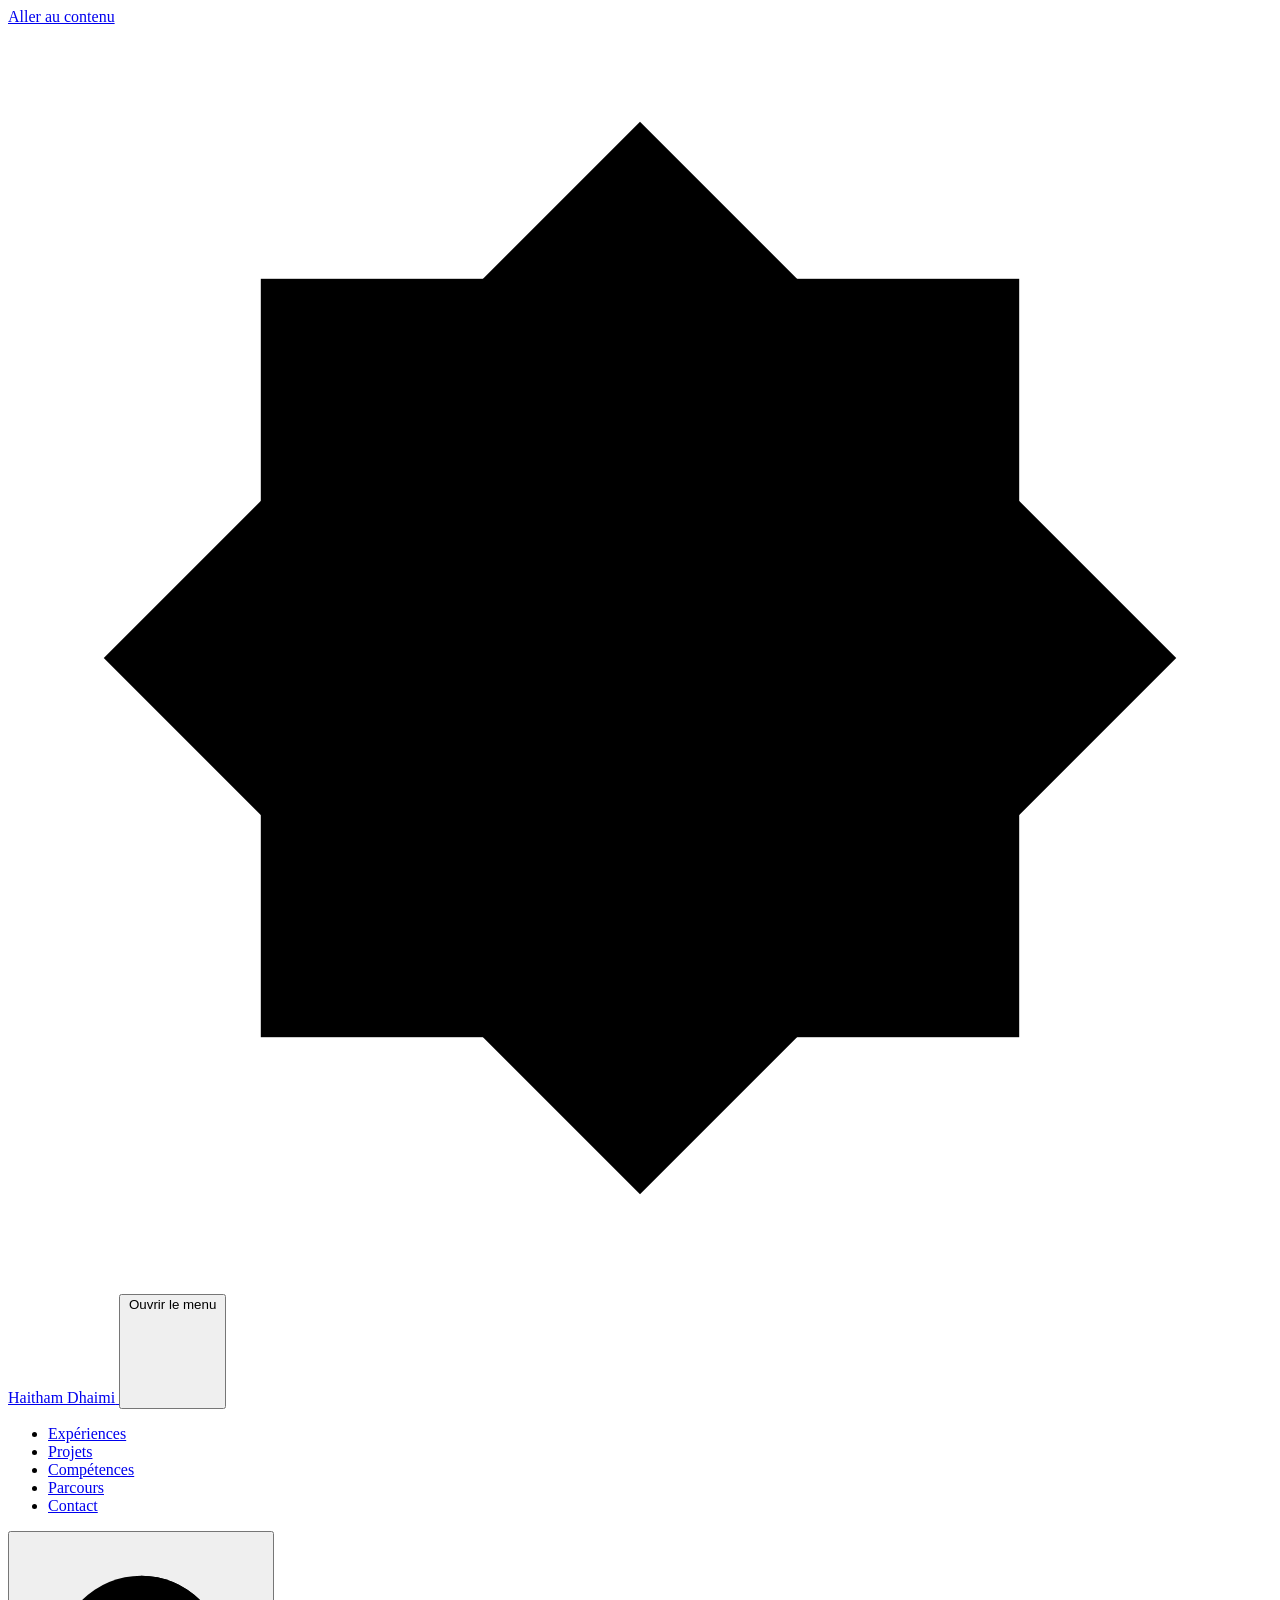
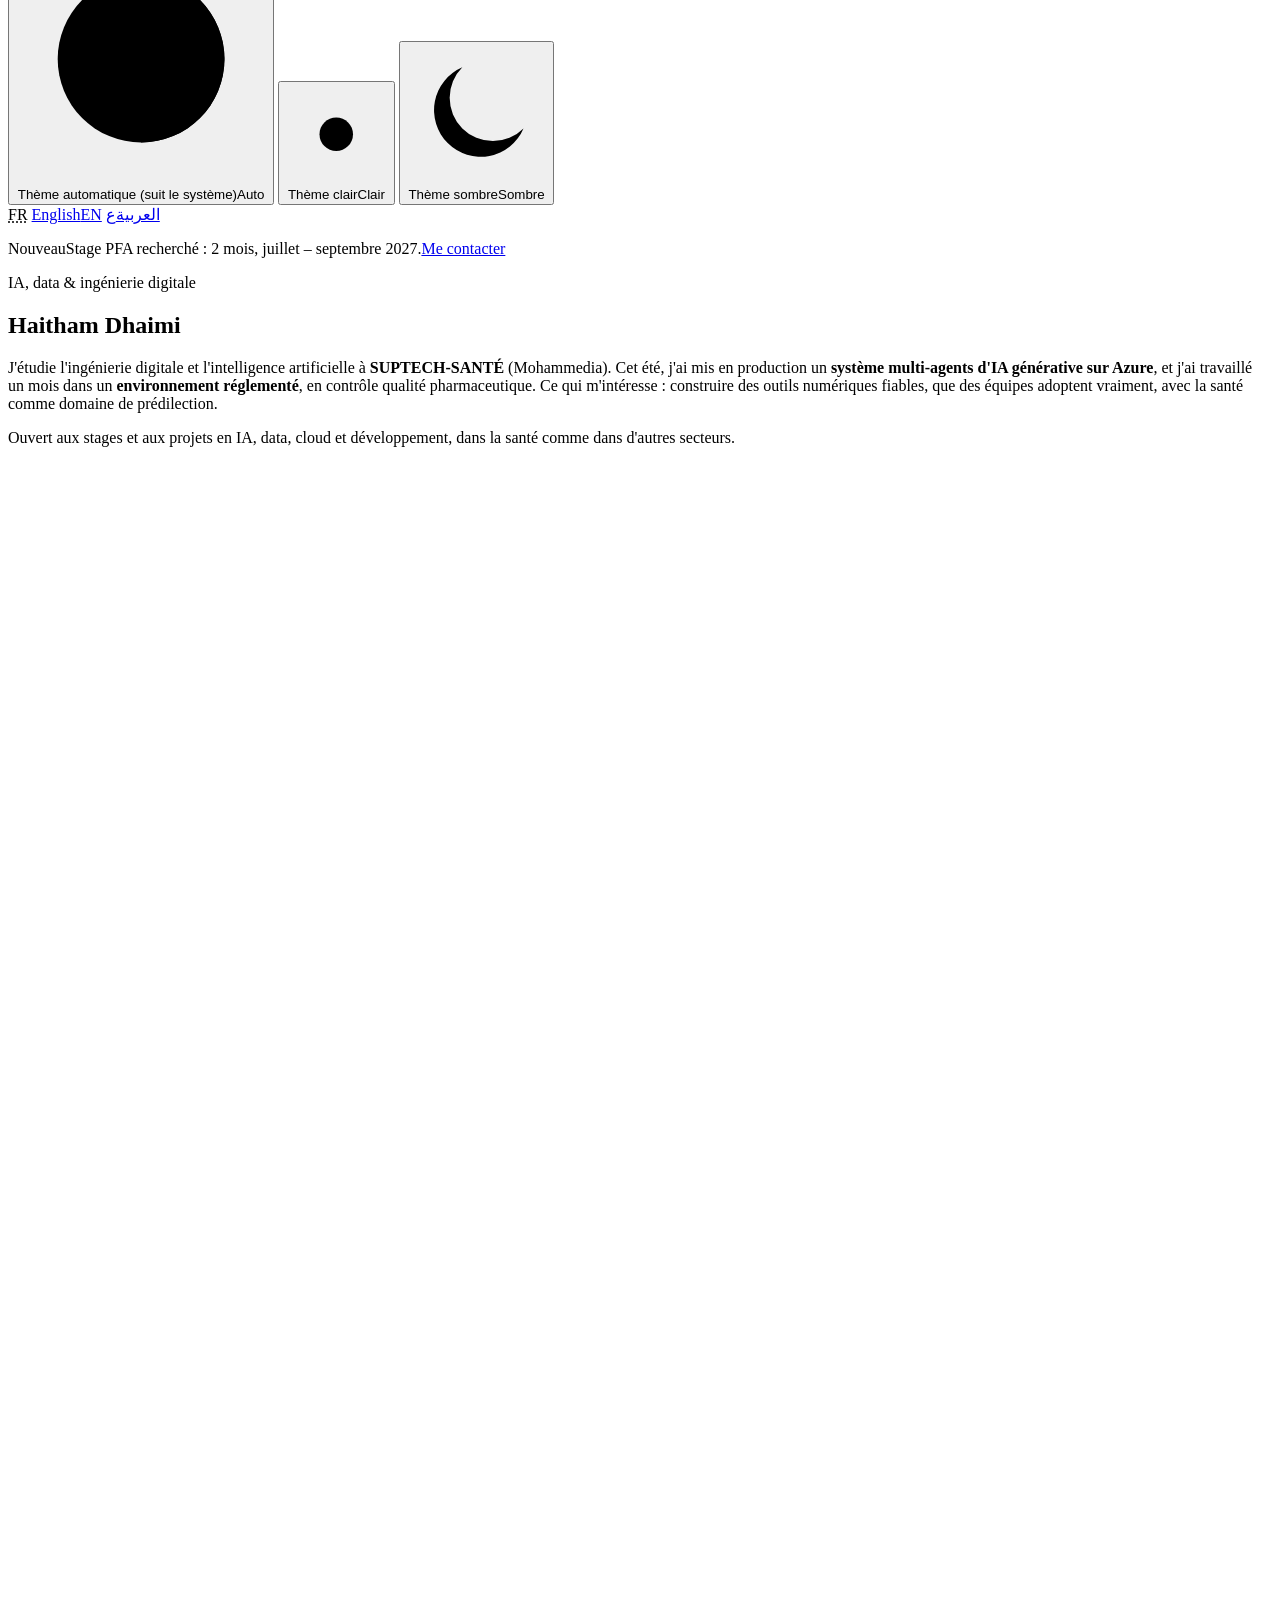
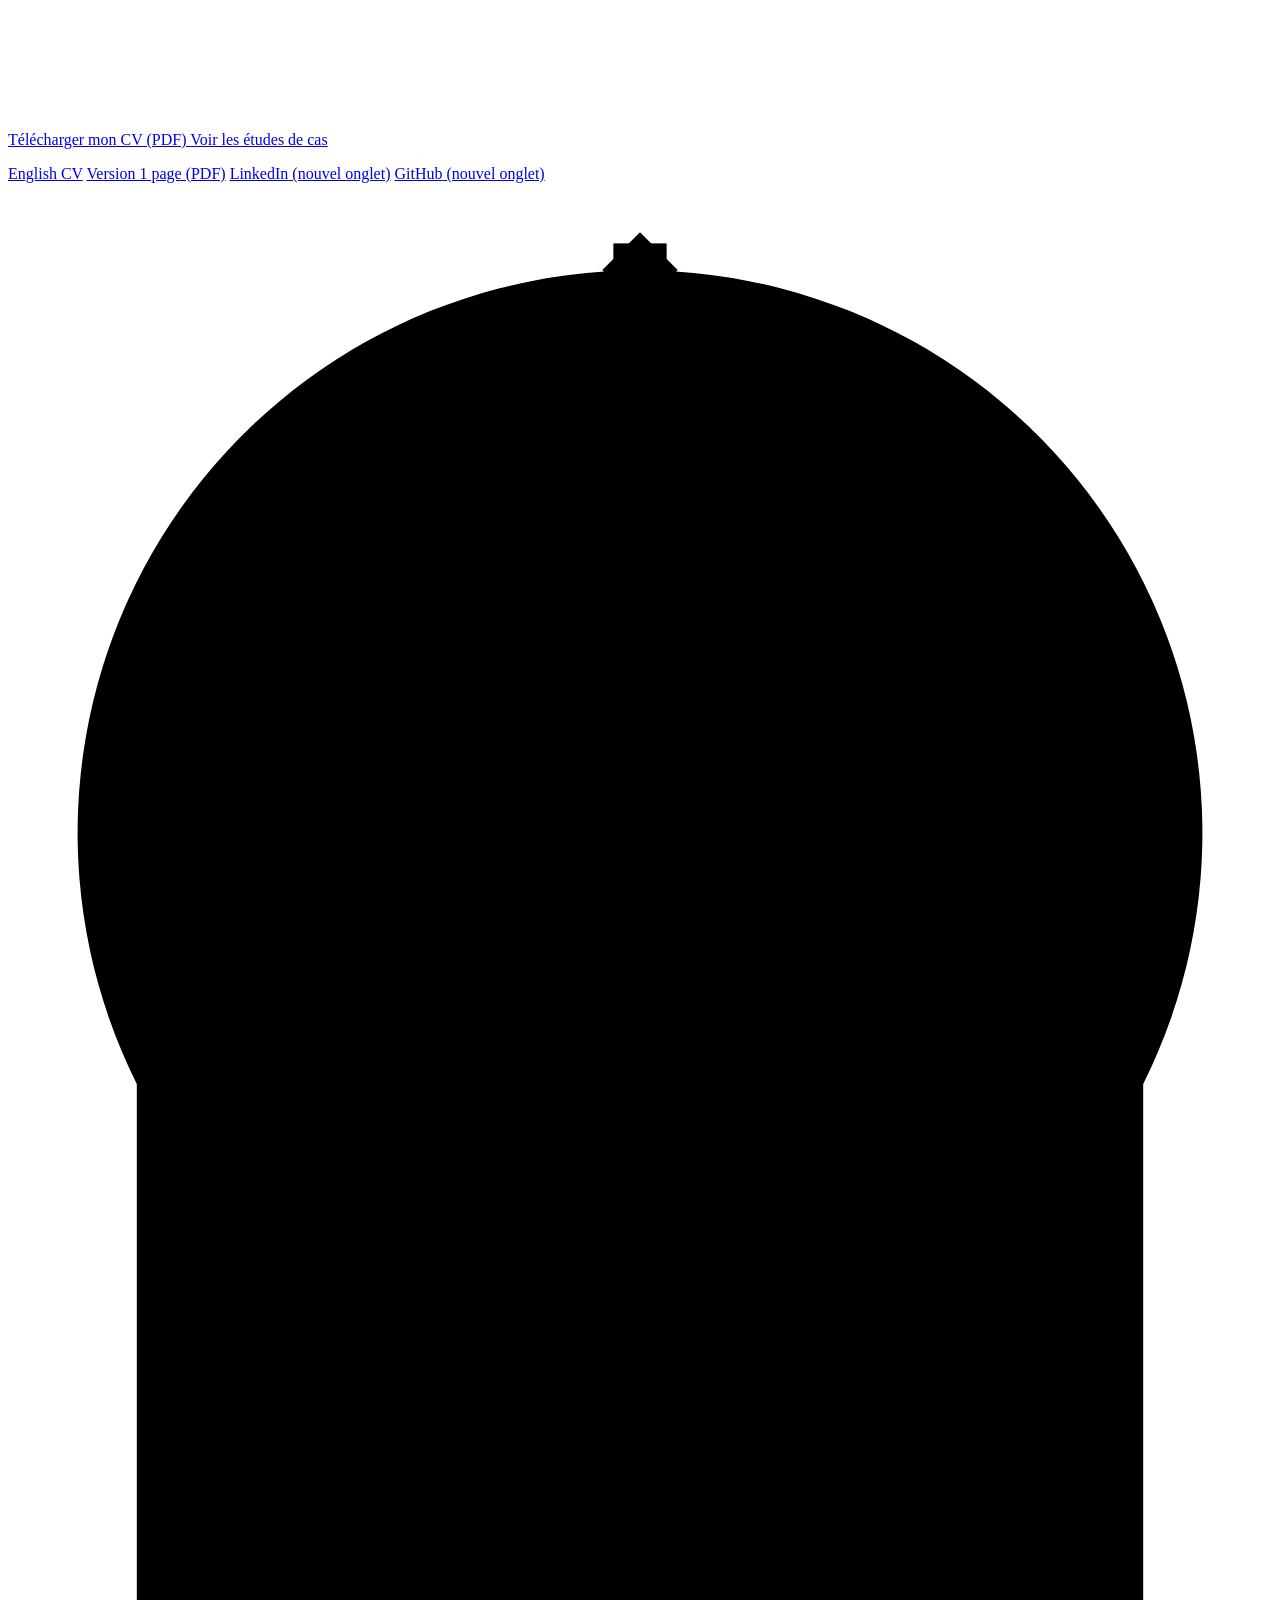
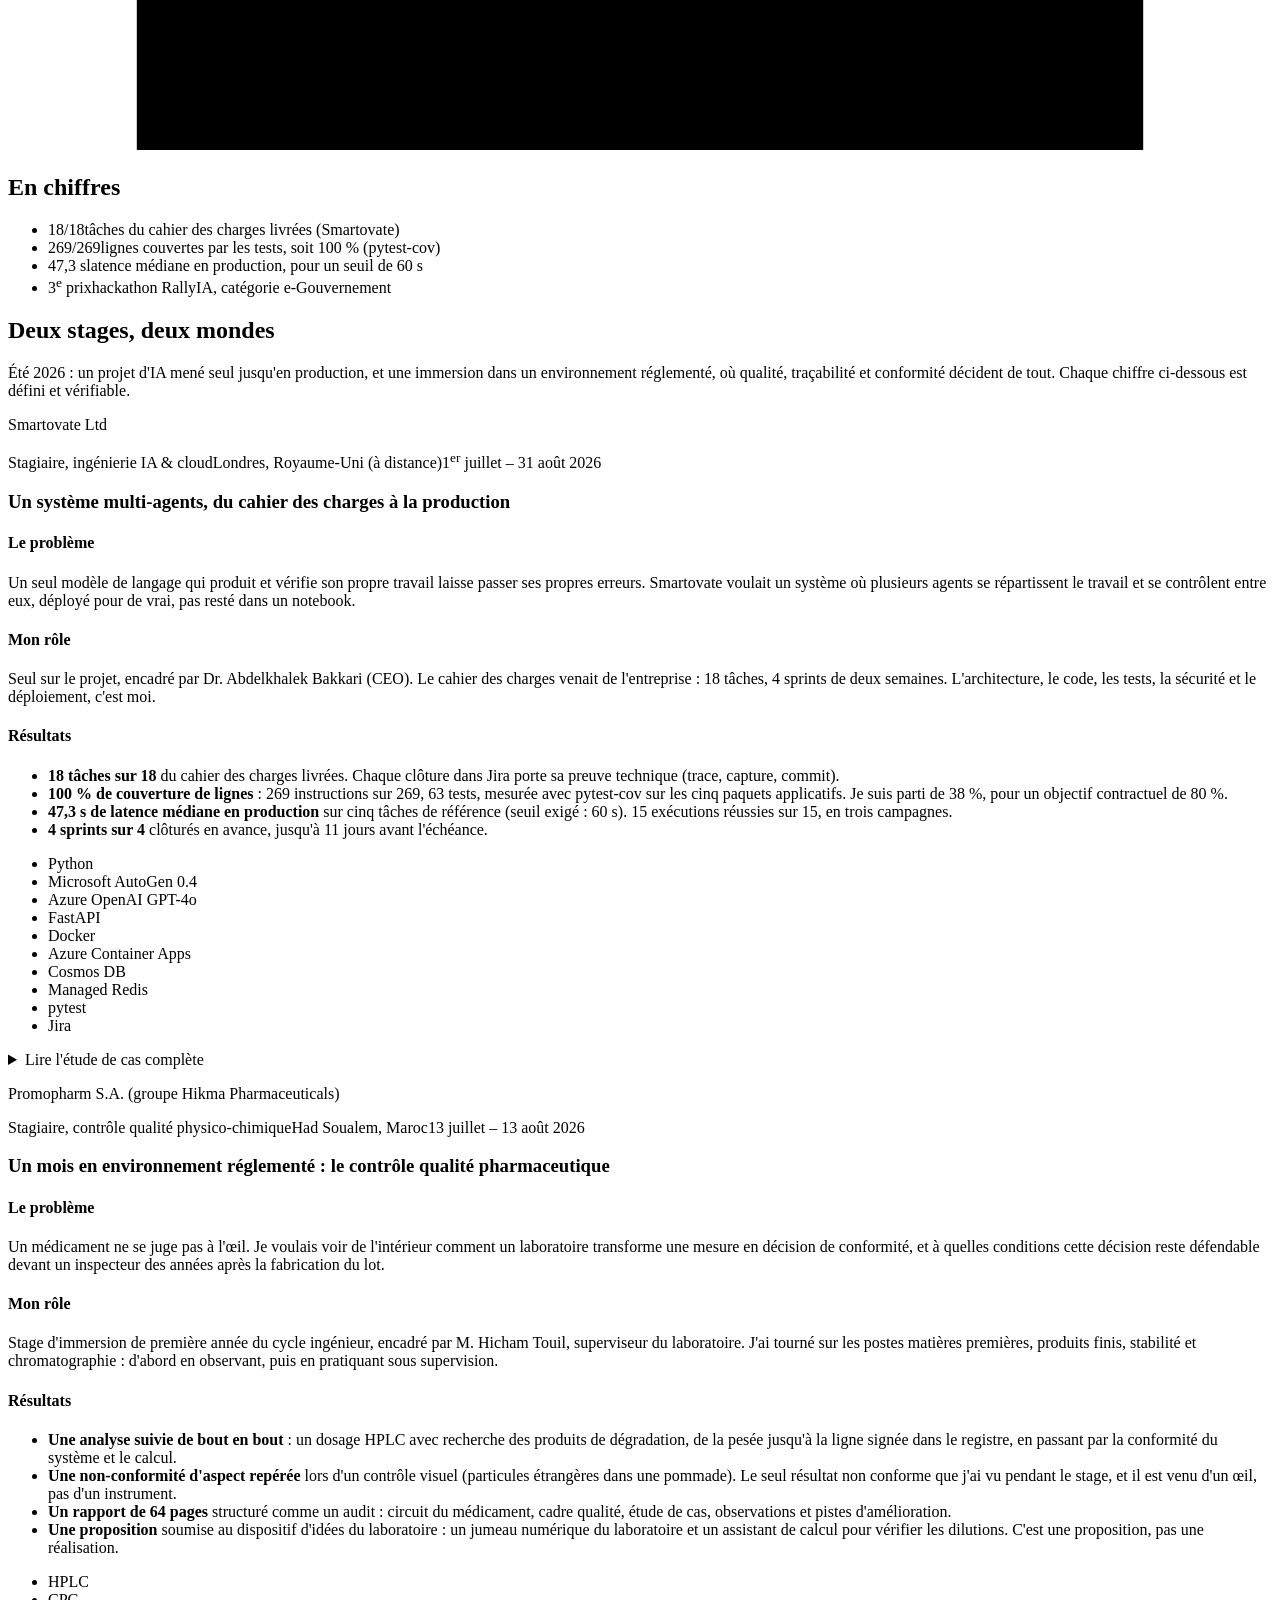
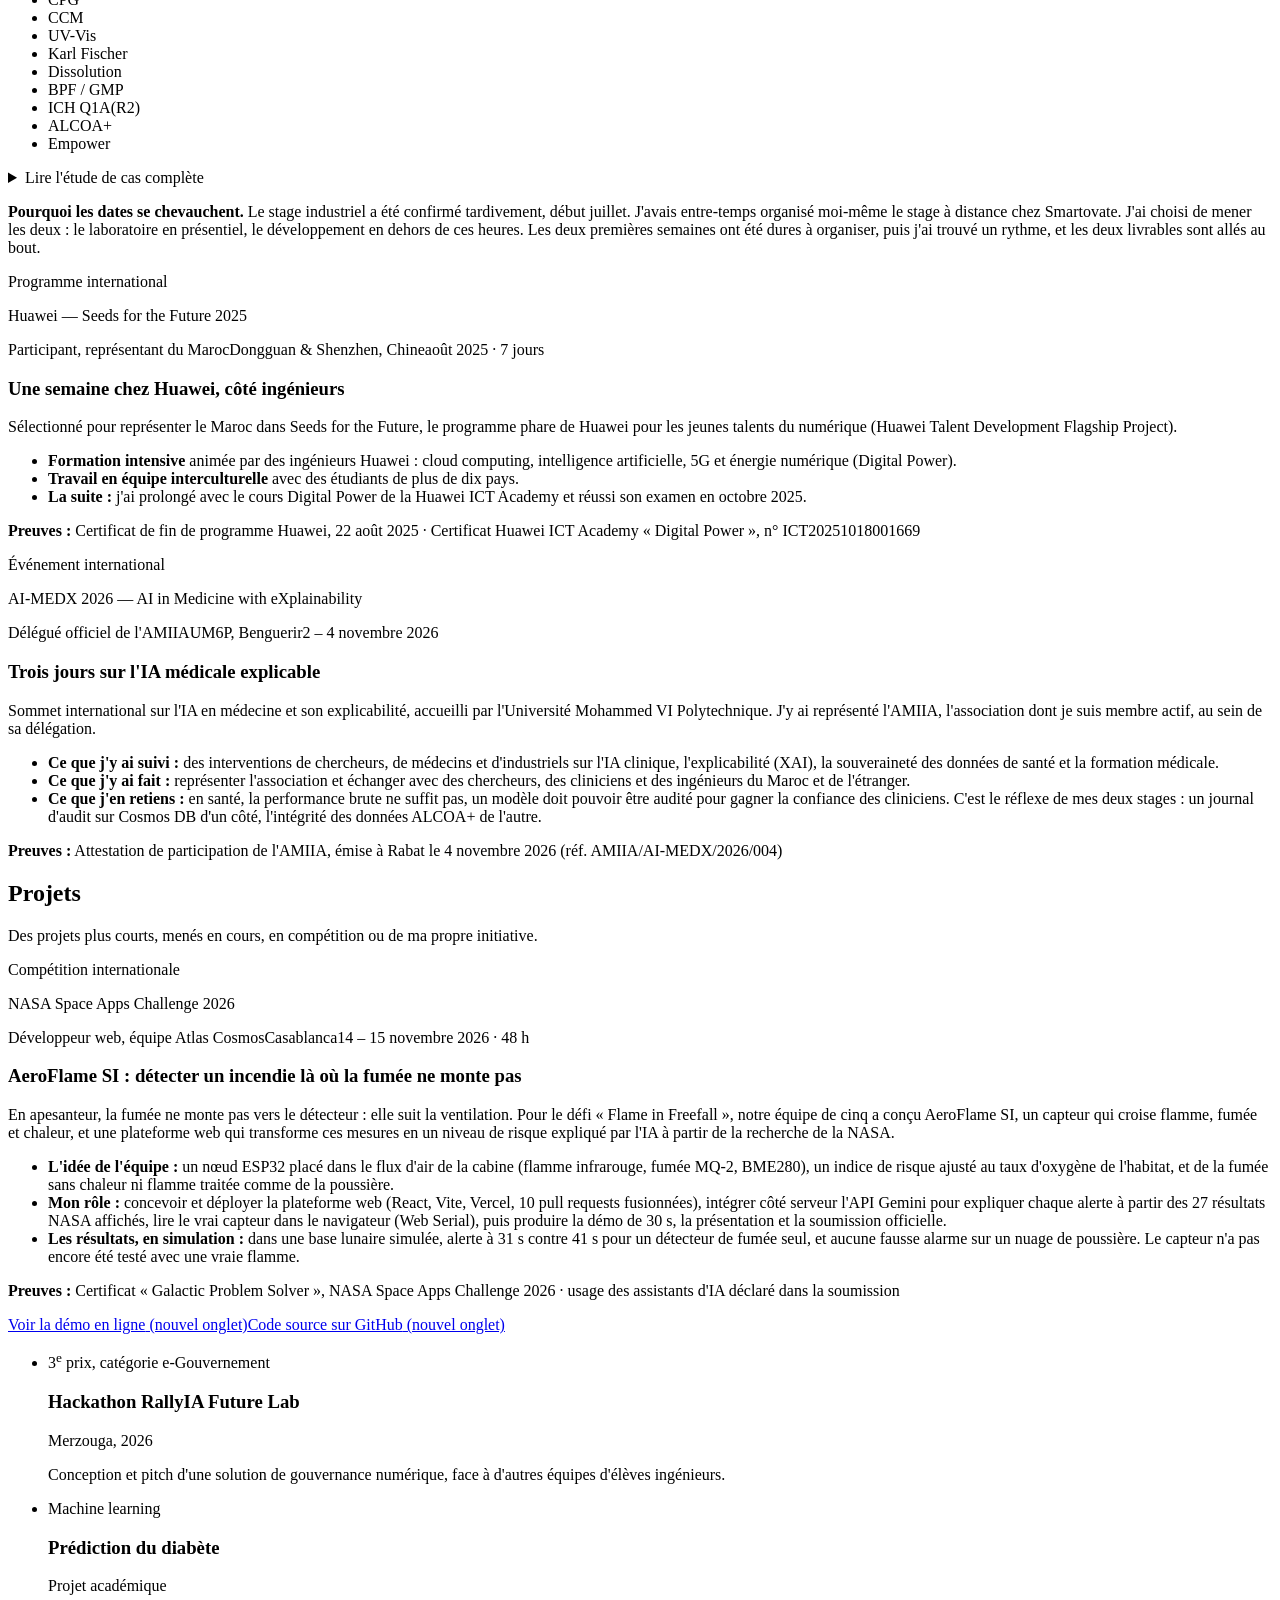
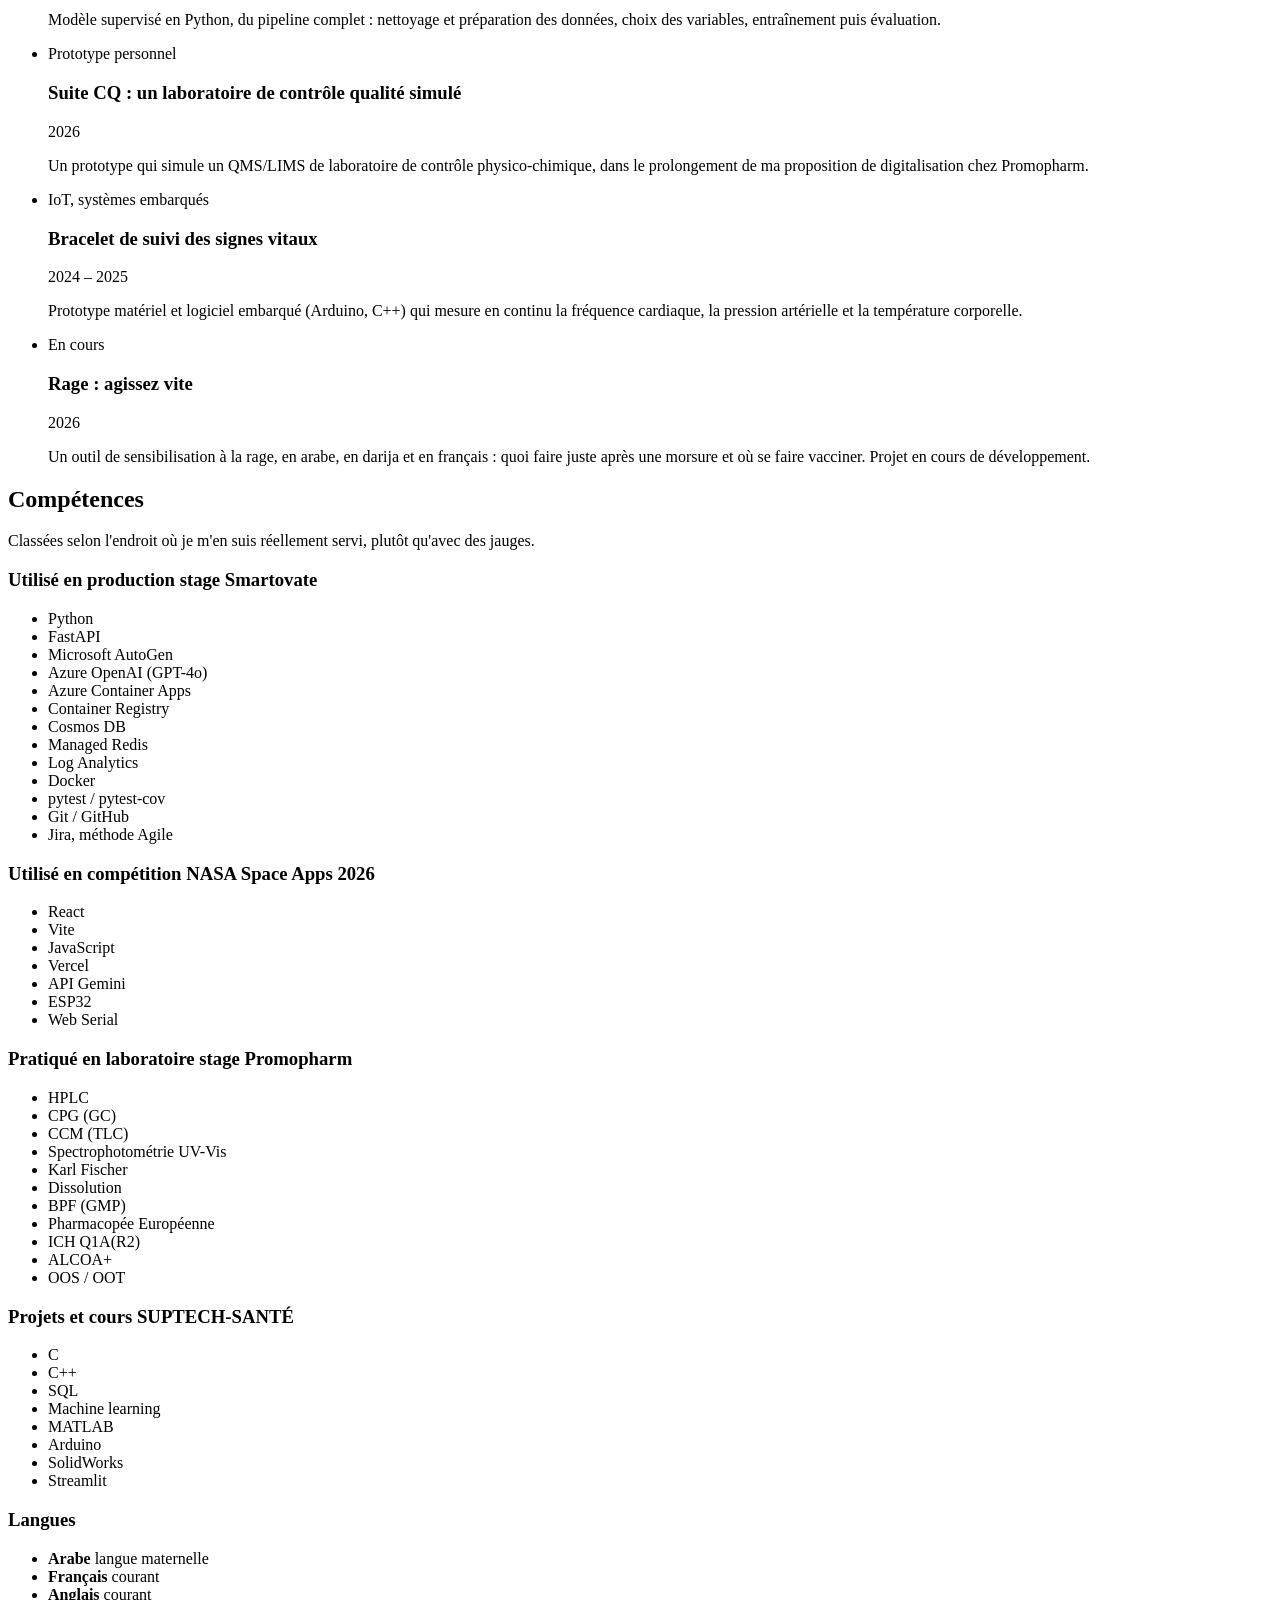
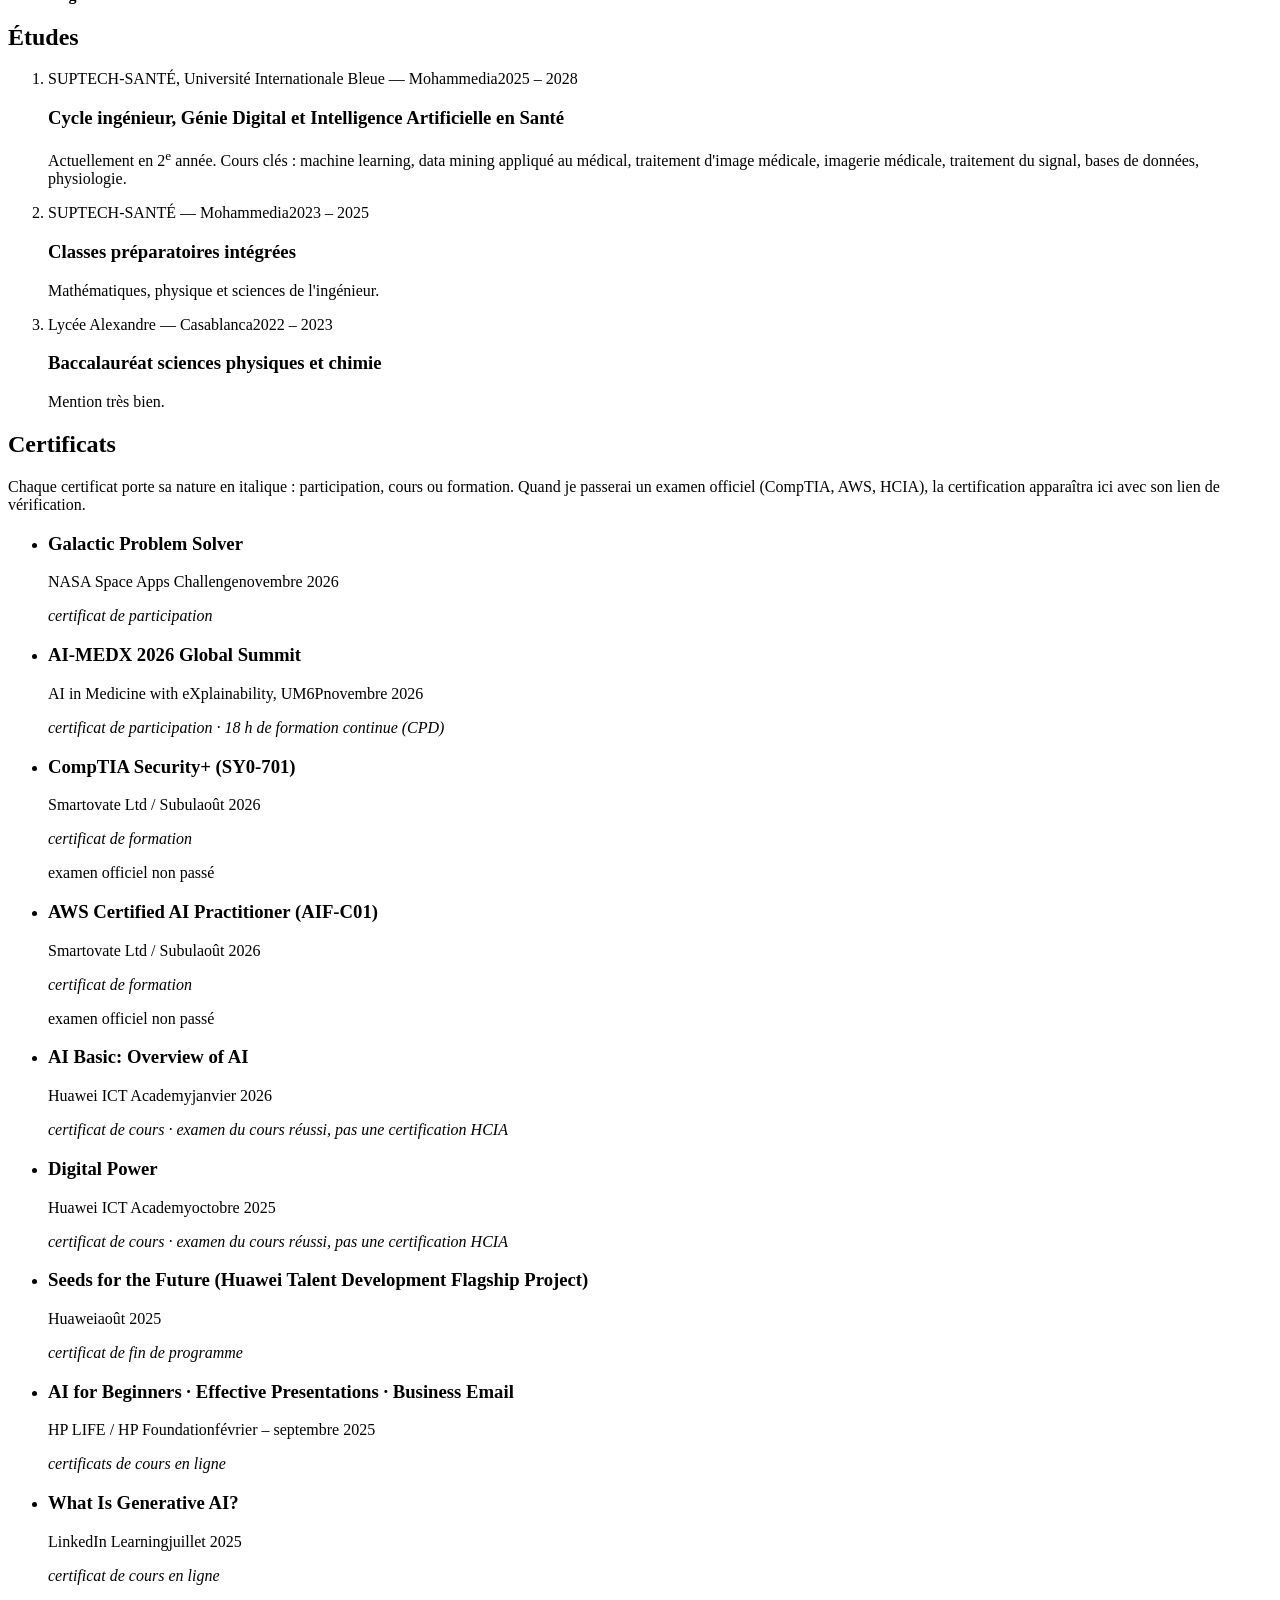
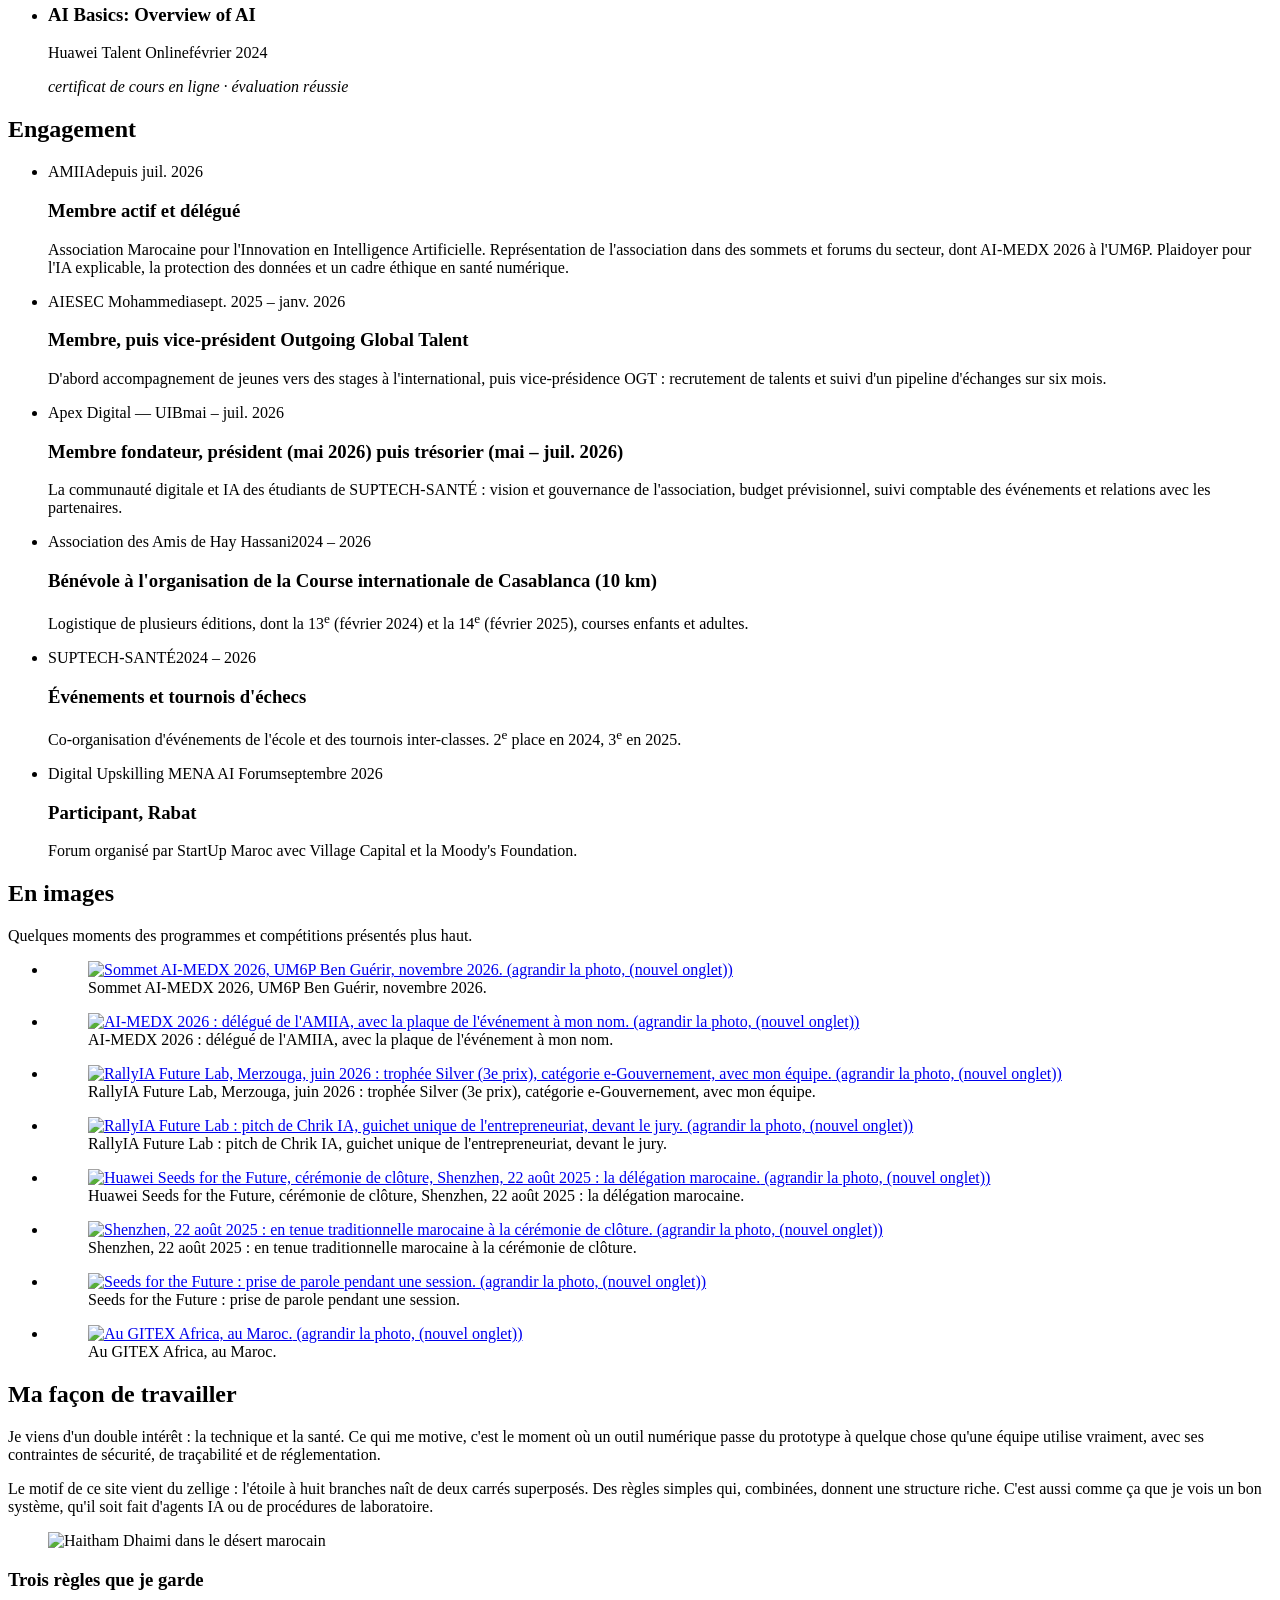
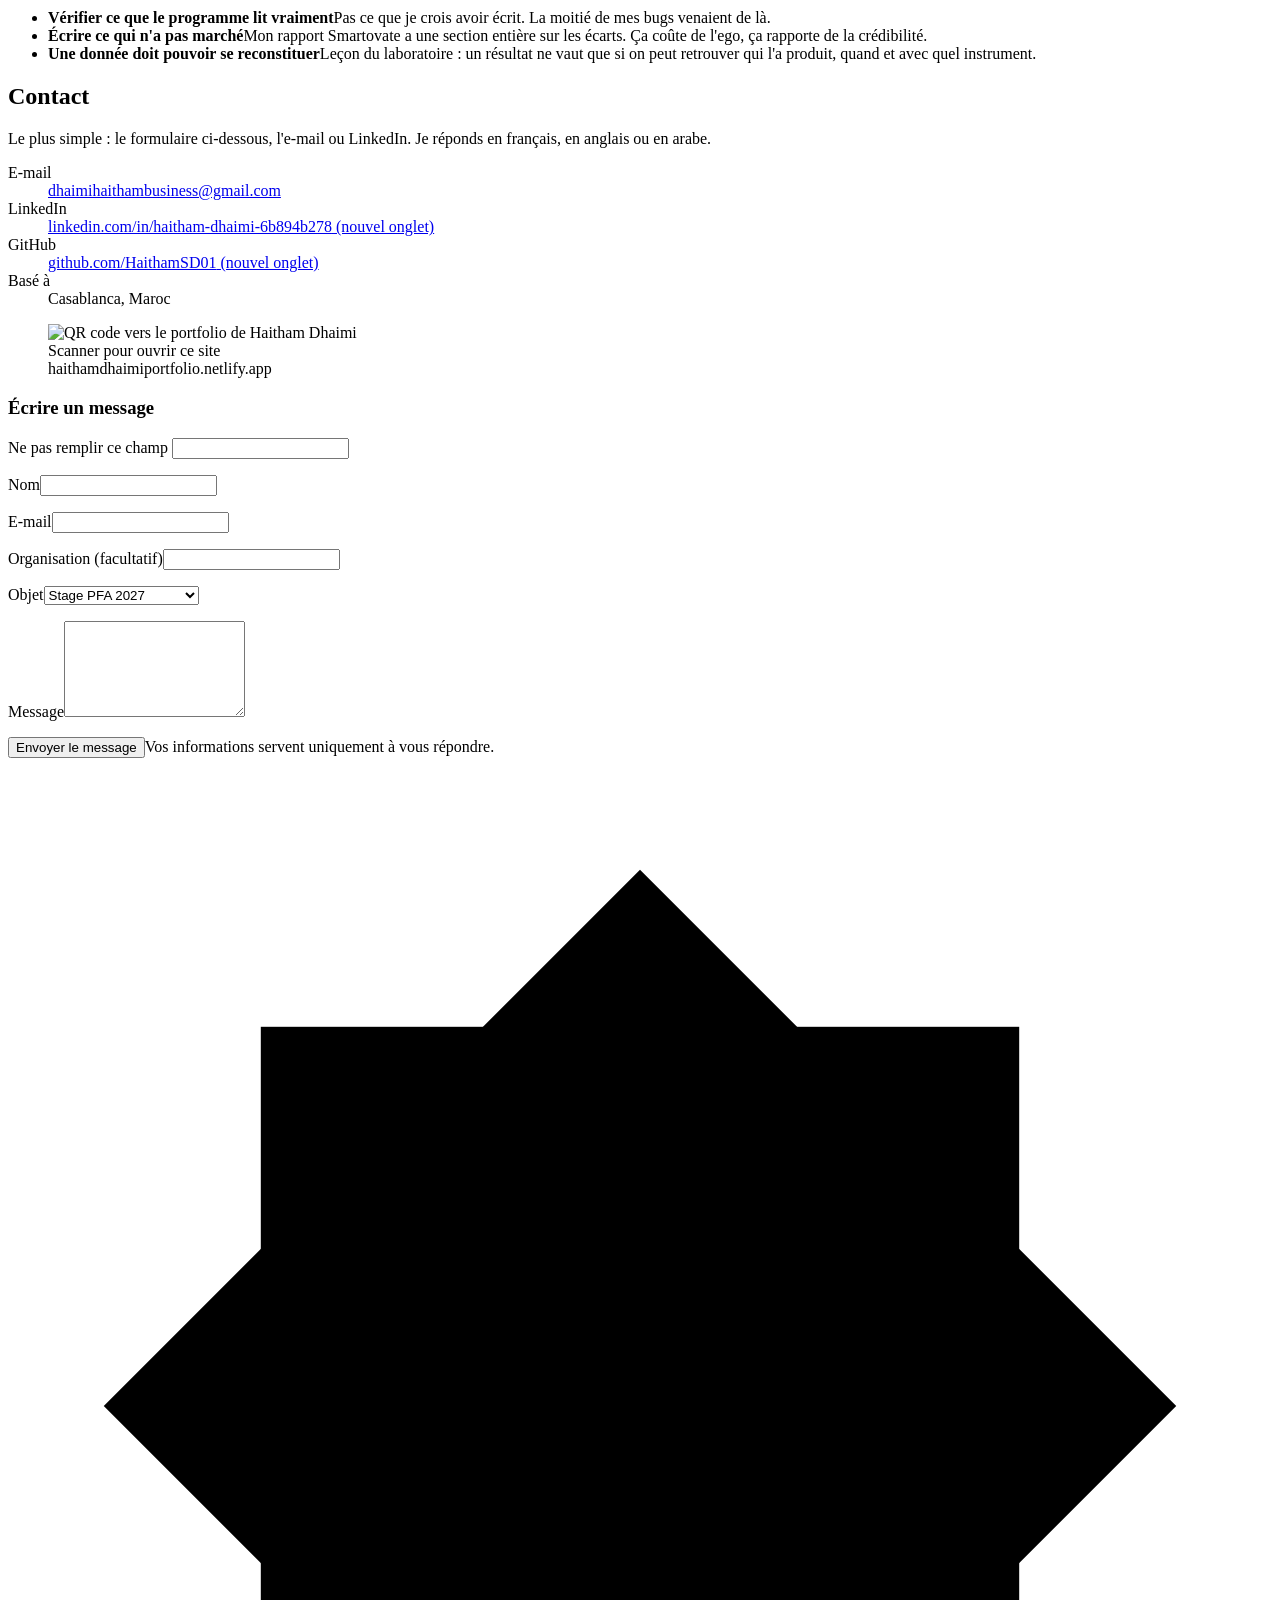
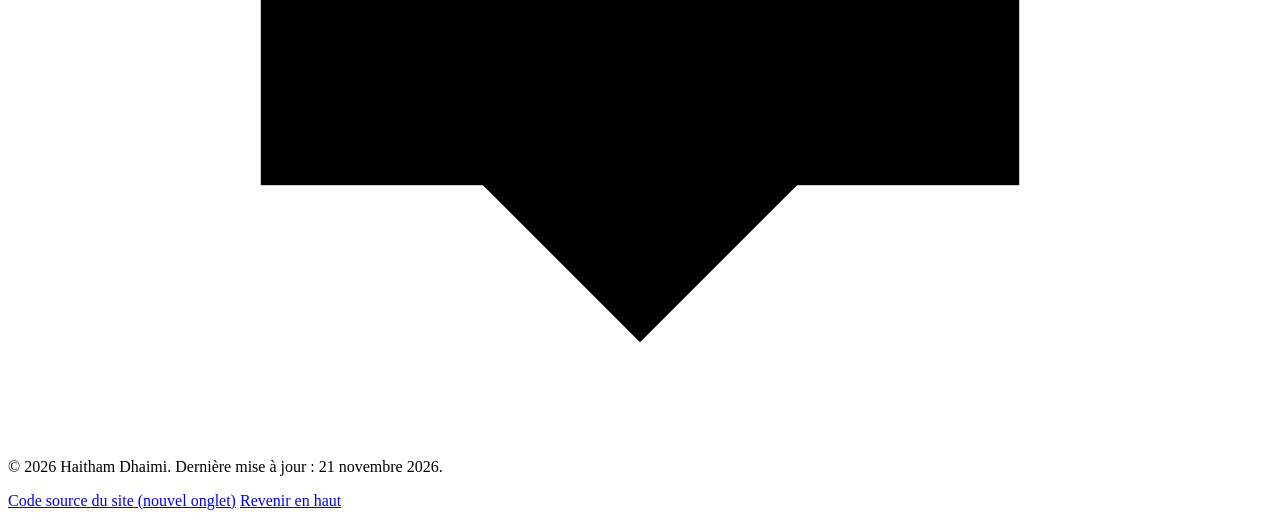
==== commit 649a4328: "Logo HD, photo dans l'arc, bannière stage PFA 2027, galerie photos, formulaire de contact (Netlify F" ====
--- a/public/index.html
+++ b/public/index.html
@@ -40,7 +40,7 @@
 <link rel="apple-touch-icon" href="/assets/apple-touch-icon.png">
 <link rel="manifest" href="/site.webmanifest">
 <link rel="preload" href="/assets/fonts/ibm-plex-sans-latin-400-normal.woff2" as="font" type="font/woff2" crossorigin>
-<link rel="stylesheet" href="/assets/style.css?v=54009833f1">
+<link rel="stylesheet" href="/assets/style.css?v=99a9465da8">
 <script type="application/ld+json">{"@context":"https://schema.org","@graph":[{"@type":"ProfilePage","@id":"https://haithamdhaimiportfolio.netlify.app/#page","url":"https://haithamdhaimiportfolio.netlify.app/","name":"Haitham Dhaimi — Élève ingénieur en IA, data et ingénierie digitale","description":"Haitham Dhaimi, élève ingénieur en IA et ingénierie digitale à SUPTECH-SANTÉ (Mohammedia, Maroc). Système multi-agents d'IA mis en production sur Azure, Huawei Seeds for the Future, NASA Space Apps Challenge 2026, stage en environnement réglementé chez Promopharm (groupe Hikma). Projets, CV et contact.","inLanguage":"fr","dateModified":"2026-11-21","isPartOf":{"@id":"https://haithamdhaimiportfolio.netlify.app/#website"},"mainEntity":{"@id":"https://haithamdhaimiportfolio.netlify.app/#person"}},{"@type":"Person","@id":"https://haithamdhaimiportfolio.netlify.app/#person","name":"Haitham Dhaimi","alternateName":["Haitham DHAIMI","Dhaimi Haitham","DHAIMI Haitham","هيثم الدهيمي","الدهيمي هيثم"],"givenName":"Haitham","familyName":"Dhaimi","url":"https://haithamdhaimiportfolio.netlify.app/","image":"https://haithamdhaimiportfolio.netlify.app/assets/og-fr.png","jobTitle":"Élève ingénieur en IA et ingénierie digitale","email":"mailto:dhaimihaithambusiness@gmail.com","address":{"@type":"PostalAddress","addressLocality":"Casablanca","addressCountry":"MA"},"affiliation":{"@type":"CollegeOrUniversity","name":"SUPTECH-SANTÉ","parentOrganization":{"@type":"CollegeOrUniversity","name":"Université Internationale Bleue"},"address":{"@type":"PostalAddress","addressLocality":"Mohammedia","addressCountry":"MA"}},"alumniOf":{"@type":"HighSchool","name":"Lycée Alexandre"},"knowsAbout":["Intelligence artificielle","Science des données","IA générative","Systèmes multi-agents","Microsoft AutoGen","Microsoft Azure","Santé numérique","Contrôle qualité pharmaceutique","HPLC","Bonnes pratiques de fabrication (BPF/GMP)","Python","FastAPI","Docker","Cloud computing","5G","Traitement d'image médicale","Explicabilité de l'IA (XAI)","IA générative appliquée (Gemini)","React","ESP32"],"memberOf":{"@type":"Organization","name":"AMIIA — Association Marocaine pour l'Innovation en Intelligence Artificielle"},"knowsLanguage":["ar","fr","en"],"sameAs":["https://www.linkedin.com/in/haitham-dhaimi-6b894b278","https://github.com/HaithamSD01"]},{"@type":"WebSite","@id":"https://haithamdhaimiportfolio.netlify.app/#website","url":"https://haithamdhaimiportfolio.netlify.app/","name":"Haitham Dhaimi","inLanguage":["fr","en","ar"],"publisher":{"@id":"https://haithamdhaimiportfolio.netlify.app/#person"}}]}</script>
 </head>
 <body>
@@ -49,7 +49,7 @@
 <header class="site-header" id="top">
   <div class="wrap header-row">
     <a class="brand" href="/" aria-label="Haitham Dhaimi, Accueil">
-      <svg class="brand-star" viewBox="0 0 40 40" aria-hidden="true" focusable="false"><rect x="9" y="9" width="22" height="22"/><rect x="9" y="9" width="22" height="22" transform="rotate(45 20 20)"/></svg>
+      <svg class="brand-logo" viewBox="0 0 100 100" aria-hidden="true" focusable="false"><g class="bl-star"><rect x="20" y="20" width="60" height="60"/><rect x="20" y="20" width="60" height="60" transform="rotate(45 50 50)"/></g><path class="bl-h" d="M33 35V65M33 50H49M49 35V65"/><path class="bl-d" d="M49 37.75h6a12.25 12.25 0 0 1 0 24.5h-6"/></svg>
       <span>Haitham Dhaimi</span>
     </a>
 
@@ -108,6 +108,7 @@
   <div class="hero-pattern" aria-hidden="true"></div>
   <div class="wrap hero-grid">
     <div class="hero-text">
+      <p class="announce"><span class="announce-tag">Nouveau</span><span>Stage PFA recherché : 2 mois, juillet – septembre 2027.</span><a href="#contact-form">Me contacter</a></p>
       <p class="hero-kicker">IA, data &amp; ingénierie digitale</p>
       <h1 id="hero-name" class="hero-name" lang="en"><span>Haitham</span> <span class="hero-last">Dhaimi</span></h1>
       <p class="hero-lead">J'étudie l'ingénierie digitale et l'intelligence artificielle à <strong>SUPTECH-SANTÉ</strong> (Mohammedia). Cet été, j'ai mis en production un <strong>système multi-agents d'IA générative sur Azure</strong>, et j'ai travaillé un mois dans un <strong>environnement réglementé</strong>, en contrôle qualité pharmaceutique. Ce qui m'intéresse : construire des outils numériques fiables, que des équipes adoptent vraiment, avec la santé comme domaine de prédilection.</p>
@@ -126,18 +127,19 @@
         <a href="https://github.com/HaithamSD01" rel="me noopener" target="_blank">GitHub<span class="sr-only"> (nouvel onglet)</span></a>
       </p>
     </div>
-    <div class="hero-art" aria-hidden="true">
-      <svg viewBox="0 0 400 400" focusable="false">
-        <circle class="ring" cx="200" cy="200" r="182"/>
-        <circle class="ring ring-dash" cx="200" cy="200" r="168"/>
-        <rect class="sq sq-a" x="95" y="95" width="210" height="210"/>
-        <rect class="sq sq-b" x="95" y="95" width="210" height="210" transform="rotate(45 200 200)"/>
-        <rect class="sq sq-in" x="140" y="140" width="120" height="120" transform="rotate(22.5 200 200)"/>
-        <rect class="sq sq-in" x="140" y="140" width="120" height="120" transform="rotate(67.5 200 200)"/>
-        <circle class="core" cx="200" cy="200" r="78"/>
-        <path class="pulse" d="M126 200h34l11-28 15 60 15-92 15 108 12-48h46"/>
-        <circle class="node" cx="200.0" cy="52.0" r="4.5"/><circle class="node" cx="304.7" cy="95.3" r="4.5"/><circle class="node" cx="348.0" cy="200.0" r="4.5"/><circle class="node" cx="304.7" cy="304.7" r="4.5"/><circle class="node" cx="200.0" cy="348.0" r="4.5"/><circle class="node" cx="95.3" cy="304.7" r="4.5"/><circle class="node" cx="52.0" cy="200.0" r="4.5"/><circle class="node" cx="95.3" cy="95.3" r="4.5"/>
+    <figure class="hero-photo">
+      <svg viewBox="0 -24 400 524" role="img" aria-labelledby="hero-photo-title" focusable="false">
+        <title id="hero-photo-title">Portrait de Haitham Dhaimi</title>
+        <defs><clipPath id="arch-clip"><path d="M45 500V271A175 175 0 1 1 355 271V500Z"/></clipPath></defs>
+        <g clip-path="url(#arch-clip)">
+          <rect class="arch-bg" x="0" y="0" width="400" height="500"/>
+          <circle class="arch-glow" cx="200" cy="215" r="150"/>
+          <image href="/assets/img/portrait-800.webp" x="0" y="33.5" width="400" height="466.5" preserveAspectRatio="xMidYMid slice"/>
+        </g>
+        <path class="arch-line" d="M30 500V275A190 190 0 1 1 370 275V500"/>
+        <g class="arch-star" transform="translate(200 0)"><rect x="-9" y="-9" width="18" height="18"/><rect x="-9" y="-9" width="18" height="18" transform="rotate(45)"/></g>
       </svg>
+    </figure>
     </div>
   </div>
 </section>
@@ -633,7 +635,51 @@
   </div>
 </section>
 
-<section class="section section-alt" id="about" aria-labelledby="about-title">
+<section class="section section-alt" id="gallery" aria-labelledby="gallery-title">
+  <div class="wrap">
+    <header class="section-head">
+      <h2 id="gallery-title">En images</h2>
+      <p>Quelques moments des programmes et compétitions présentés plus haut.</p>
+    </header>
+    <ul class="gallery">
+      <li><figure>
+        <a href="/assets/img/medx-podium-1600.webp" target="_blank" rel="noopener"><img src="/assets/img/medx-podium-640.webp" width="480" height="640" alt="Sommet AI-MEDX 2026, UM6P Ben Guérir, novembre 2026." loading="lazy" decoding="async" class="pos-top"><span class="sr-only"> (agrandir la photo, (nouvel onglet))</span></a>
+        <figcaption>Sommet AI-MEDX 2026, UM6P Ben Guérir, novembre 2026.</figcaption>
+      </figure></li>
+      <li><figure>
+        <a href="/assets/img/medx-trophy-1600.webp" target="_blank" rel="noopener"><img src="/assets/img/medx-trophy-640.webp" width="640" height="360" alt="AI-MEDX 2026 : délégué de l&#39;AMIIA, avec la plaque de l&#39;événement à mon nom." loading="lazy" decoding="async"><span class="sr-only"> (agrandir la photo, (nouvel onglet))</span></a>
+        <figcaption>AI-MEDX 2026 : délégué de l&#39;AMIIA, avec la plaque de l&#39;événement à mon nom.</figcaption>
+      </figure></li>
+      <li><figure>
+        <a href="/assets/img/rallyia-trophy-1600.webp" target="_blank" rel="noopener"><img src="/assets/img/rallyia-trophy-640.webp" width="480" height="640" alt="RallyIA Future Lab, Merzouga, juin 2026 : trophée Silver (3e prix), catégorie e-Gouvernement, avec mon équipe." loading="lazy" decoding="async" class="pos-top"><span class="sr-only"> (agrandir la photo, (nouvel onglet))</span></a>
+        <figcaption>RallyIA Future Lab, Merzouga, juin 2026 : trophée Silver (3e prix), catégorie e-Gouvernement, avec mon équipe.</figcaption>
+      </figure></li>
+      <li><figure>
+        <a href="/assets/img/rallyia-pitch-1600.webp" target="_blank" rel="noopener"><img src="/assets/img/rallyia-pitch-640.webp" width="480" height="640" alt="RallyIA Future Lab : pitch de Chrik IA, guichet unique de l&#39;entrepreneuriat, devant le jury." loading="lazy" decoding="async" class="pos-top"><span class="sr-only"> (agrandir la photo, (nouvel onglet))</span></a>
+        <figcaption>RallyIA Future Lab : pitch de Chrik IA, guichet unique de l&#39;entrepreneuriat, devant le jury.</figcaption>
+      </figure></li>
+      <li><figure>
+        <a href="/assets/img/seeds-group-1600.webp" target="_blank" rel="noopener"><img src="/assets/img/seeds-group-640.webp" width="640" height="427" alt="Huawei Seeds for the Future, cérémonie de clôture, Shenzhen, 22 août 2025 : la délégation marocaine." loading="lazy" decoding="async"><span class="sr-only"> (agrandir la photo, (nouvel onglet))</span></a>
+        <figcaption>Huawei Seeds for the Future, cérémonie de clôture, Shenzhen, 22 août 2025 : la délégation marocaine.</figcaption>
+      </figure></li>
+      <li><figure>
+        <a href="/assets/img/seeds-ceremony-1600.webp" target="_blank" rel="noopener"><img src="/assets/img/seeds-ceremony-640.webp" width="640" height="427" alt="Shenzhen, 22 août 2025 : en tenue traditionnelle marocaine à la cérémonie de clôture." loading="lazy" decoding="async"><span class="sr-only"> (agrandir la photo, (nouvel onglet))</span></a>
+        <figcaption>Shenzhen, 22 août 2025 : en tenue traditionnelle marocaine à la cérémonie de clôture.</figcaption>
+      </figure></li>
+      <li><figure>
+        <a href="/assets/img/seeds-session-1600.webp" target="_blank" rel="noopener"><img src="/assets/img/seeds-session-640.webp" width="640" height="427" alt="Seeds for the Future : prise de parole pendant une session." loading="lazy" decoding="async"><span class="sr-only"> (agrandir la photo, (nouvel onglet))</span></a>
+        <figcaption>Seeds for the Future : prise de parole pendant une session.</figcaption>
+      </figure></li>
+      <li><figure>
+        <a href="/assets/img/gitex-1600.webp" target="_blank" rel="noopener"><img src="/assets/img/gitex-640.webp" width="480" height="640" alt="Au GITEX Africa, au Maroc." loading="lazy" decoding="async" class="pos-mid"><span class="sr-only"> (agrandir la photo, (nouvel onglet))</span></a>
+        <figcaption>Au GITEX Africa, au Maroc.</figcaption>
+      </figure></li>
+      
+    </ul>
+  </div>
+</section>
+
+<section class="section" id="about" aria-labelledby="about-title">
   <div class="wrap about-grid">
     <div>
       <header class="section-head">
@@ -642,6 +688,7 @@
       <p class="about-p">Je viens d&#39;un double intérêt : la technique et la santé. Ce qui me motive, c&#39;est le moment où un outil numérique passe du prototype à quelque chose qu&#39;une équipe utilise vraiment, avec ses contraintes de sécurité, de traçabilité et de réglementation.</p>
       <p class="about-p">Le motif de ce site vient du zellige : l&#39;étoile à huit branches naît de deux carrés superposés. Des règles simples qui, combinées, donnent une structure riche. C&#39;est aussi comme ça que je vois un bon système, qu&#39;il soit fait d&#39;agents IA ou de procédures de laboratoire.</p>
       
+      <figure class="about-photo"><img src="/assets/img/desert-640.webp" width="480" height="640" alt="Haitham Dhaimi dans le désert marocain" loading="lazy" decoding="async"></figure>
     </div>
     <div class="principles">
       <h3>Trois règles que je garde</h3>
@@ -655,12 +702,12 @@
   </div>
 </section>
 
-<section class="section" id="contact" aria-labelledby="contact-title">
+<section class="section section-alt" id="contact" aria-labelledby="contact-title">
   <div class="wrap contact-grid">
     <div>
       <header class="section-head">
         <h2 id="contact-title">Contact</h2>
-        <p>Le plus simple, c&#39;est l&#39;e-mail ou LinkedIn. Je réponds en français, en anglais ou en arabe.</p>
+        <p>Le plus simple : le formulaire ci-dessous, l&#39;e-mail ou LinkedIn. Je réponds en français, en anglais ou en arabe.</p>
       </header>
       <dl class="contact-list">
         <div><dt>E-mail</dt><dd><a href="mailto:dhaimihaithambusiness@gmail.com" dir="ltr">dhaimihaithambusiness@gmail.com</a> <button type="button" class="copy-btn" data-copy="dhaimihaithambusiness@gmail.com" data-ok="Adresse copiée." data-fail="Copie impossible, l&#39;adresse est affichée à côté." hidden>Copier l&#39;adresse</button></dd></div>
@@ -674,6 +721,19 @@
       <img src="/assets/qr.svg" width="148" height="148" alt="QR code vers le portfolio de Haitham Dhaimi">
       <figcaption>Scanner pour ouvrir ce site<br><span dir="ltr">haithamdhaimiportfolio.netlify.app</span></figcaption>
     </figure>
+    <form class="contact-form" id="contact-form" name="contact" method="POST" action="/" data-netlify="true" netlify-honeypot="bot-field" data-sending="Envoi en cours…" data-ok="Merci, votre message est bien parti. Je vous réponds dès que possible." data-error="L&#39;envoi n&#39;a pas abouti. Écrivez-moi directement à l&#39;adresse e-mail ci-dessus.">
+      <h3 class="form-title">Écrire un message</h3>
+      <input type="hidden" name="form-name" value="contact">
+      <input type="hidden" name="page" value="fr">
+      <p class="hp"><label>Ne pas remplir ce champ <input name="bot-field" tabindex="-1" autocomplete="off"></label></p>
+      <p class="field"><label for="f-name">Nom</label><input id="f-name" name="name" type="text" autocomplete="name" required maxlength="120"></p>
+      <p class="field"><label for="f-email">E-mail</label><input id="f-email" name="email" type="email" autocomplete="email" required maxlength="200" dir="ltr"></p>
+      <p class="field"><label for="f-org">Organisation (facultatif)</label><input id="f-org" name="organisation" type="text" autocomplete="organization" maxlength="160"></p>
+      <p class="field"><label for="f-subject">Objet</label><select id="f-subject" name="subject"><option>Stage PFA 2027</option><option>Projet ou collaboration</option><option>Autre</option></select></p>
+      <p class="field field-full"><label for="f-message">Message</label><textarea id="f-message" name="message" required maxlength="4000" rows="6"></textarea></p>
+      <p class="form-foot field-full"><button class="btn btn-primary" type="submit">Envoyer le message</button><span class="form-privacy">Vos informations servent uniquement à vous répondre.</span></p>
+      <p class="form-status field-full" role="status" aria-live="polite"></p>
+    </form>
   </div>
 </section>
 
@@ -681,12 +741,12 @@
 
 <footer class="site-footer">
   <div class="wrap footer-row">
-    <svg class="footer-star" viewBox="0 0 40 40" aria-hidden="true" focusable="false"><rect x="9" y="9" width="22" height="22"/><rect x="9" y="9" width="22" height="22" transform="rotate(45 20 20)"/></svg>
+    <svg class="brand-logo footer-logo" viewBox="0 0 100 100" aria-hidden="true" focusable="false"><g class="bl-star"><rect x="20" y="20" width="60" height="60"/><rect x="20" y="20" width="60" height="60" transform="rotate(45 50 50)"/></g><path class="bl-h" d="M33 35V65M33 50H49M49 35V65"/><path class="bl-d" d="M49 37.75h6a12.25 12.25 0 0 1 0 24.5h-6"/></svg>
     <p>© 2026 Haitham Dhaimi. Dernière mise à jour : 21 novembre 2026.</p>
     <p><a href="https://github.com/HaithamSD01/portfolio" rel="noopener" target="_blank">Code source du site<span class="sr-only"> (nouvel onglet)</span></a> <a href="#top">Revenir en haut</a></p>
   </div>
 </footer>
 
-<script src="/assets/main.js?v=f956c6c857" defer></script>
+<script src="/assets/main.js?v=bf298d8cfa" defer></script>
 </body>
 </html>
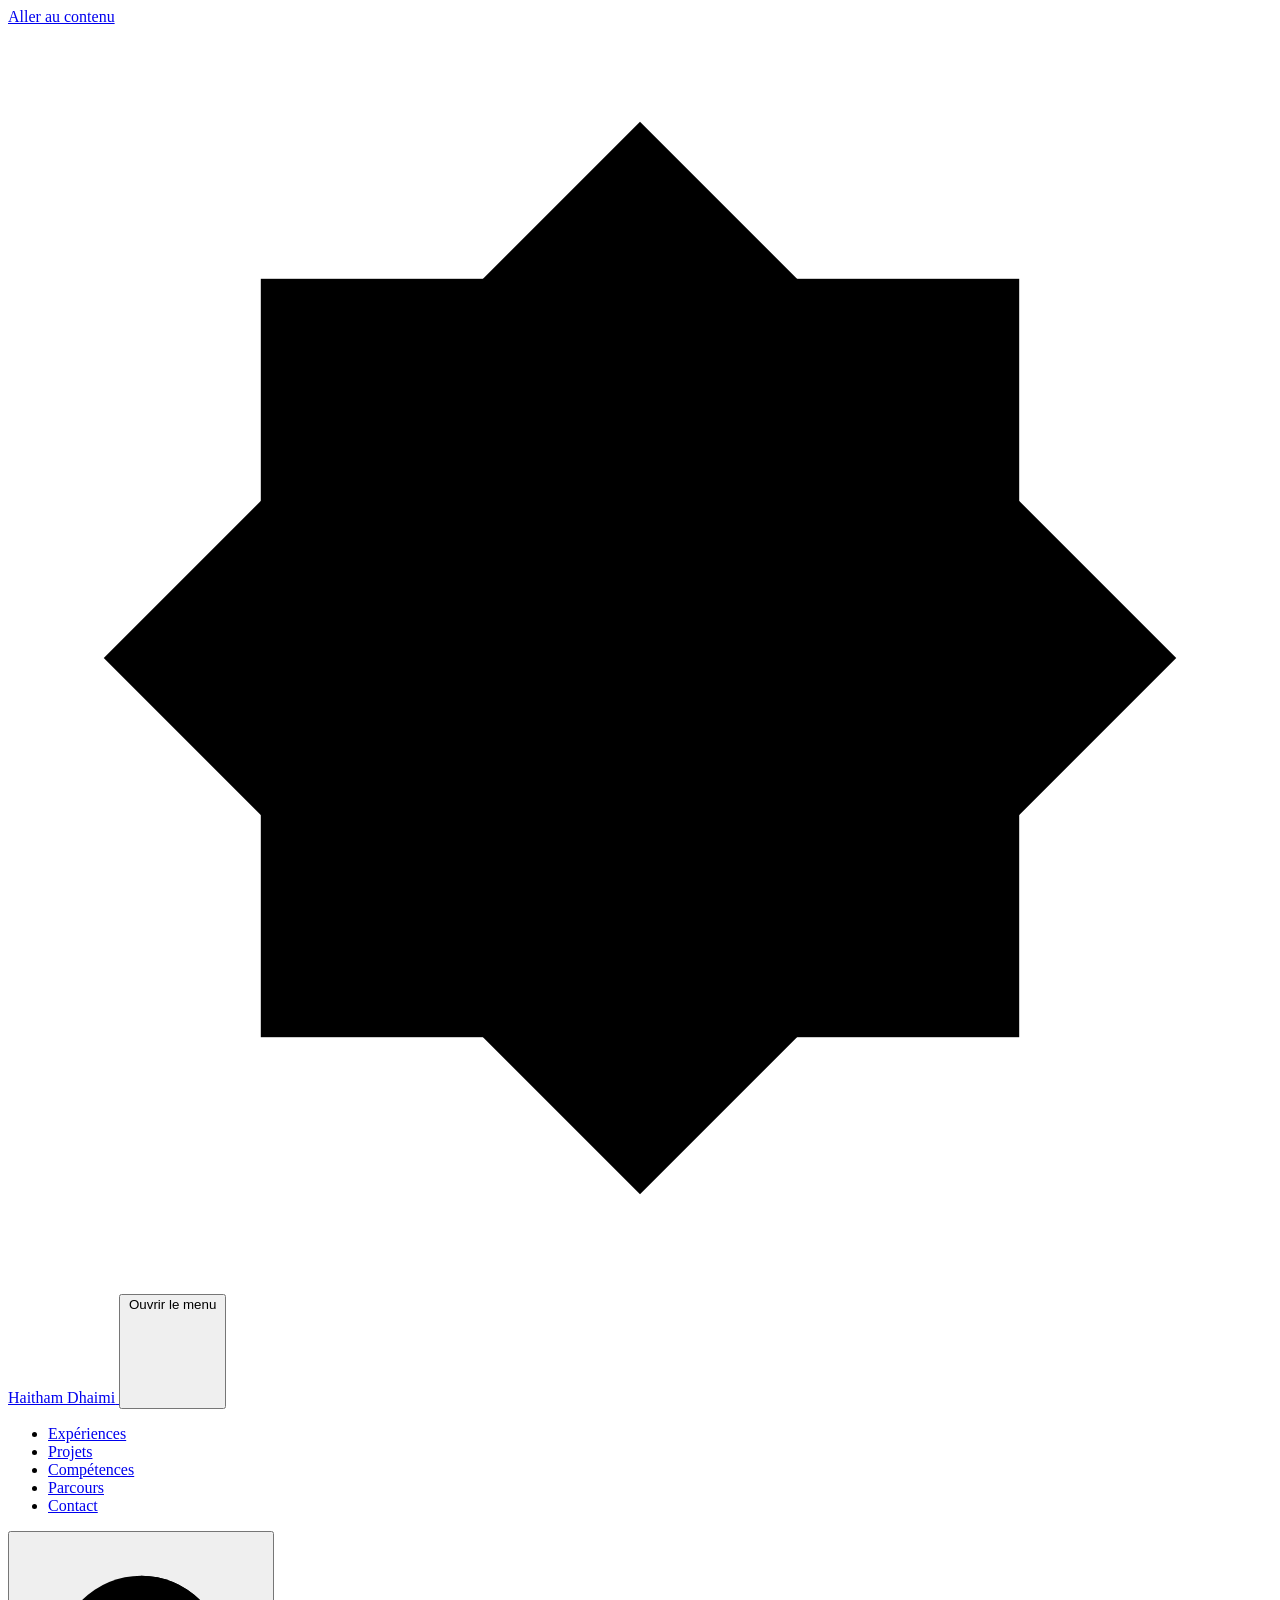
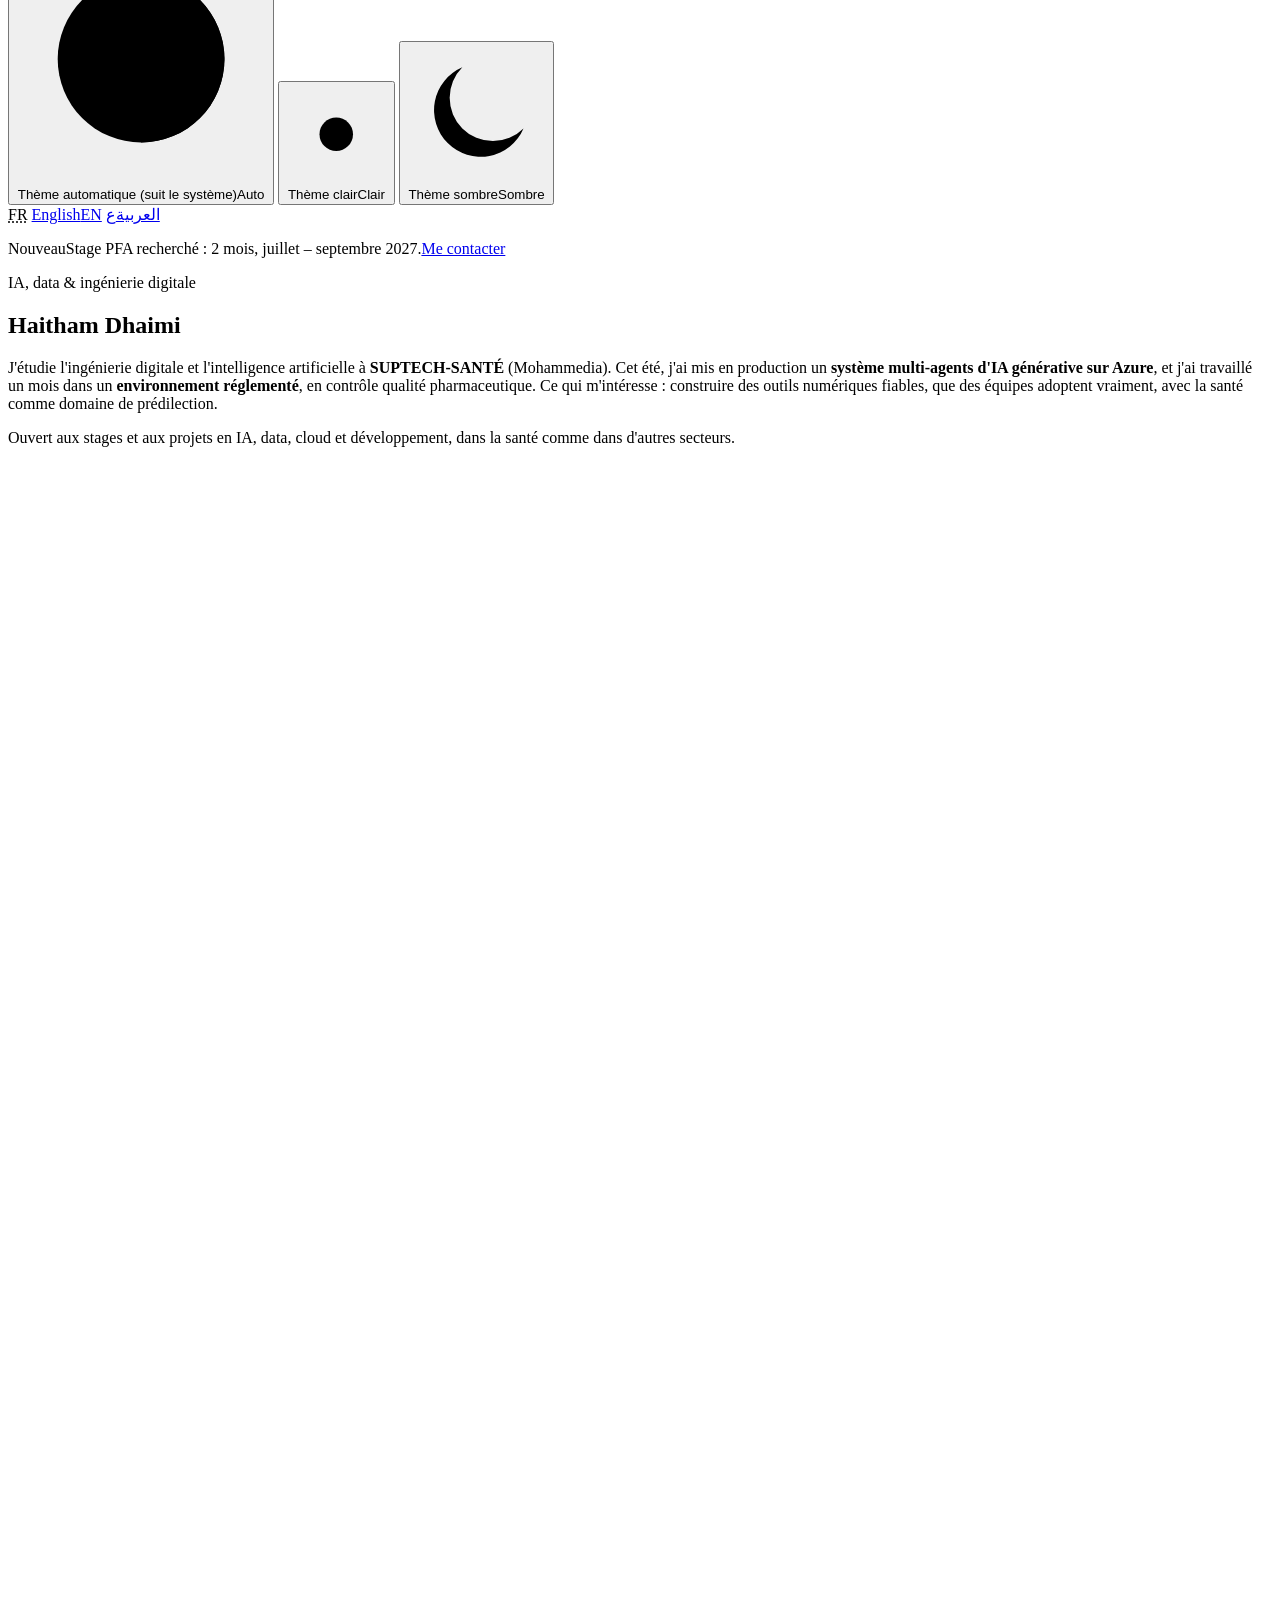
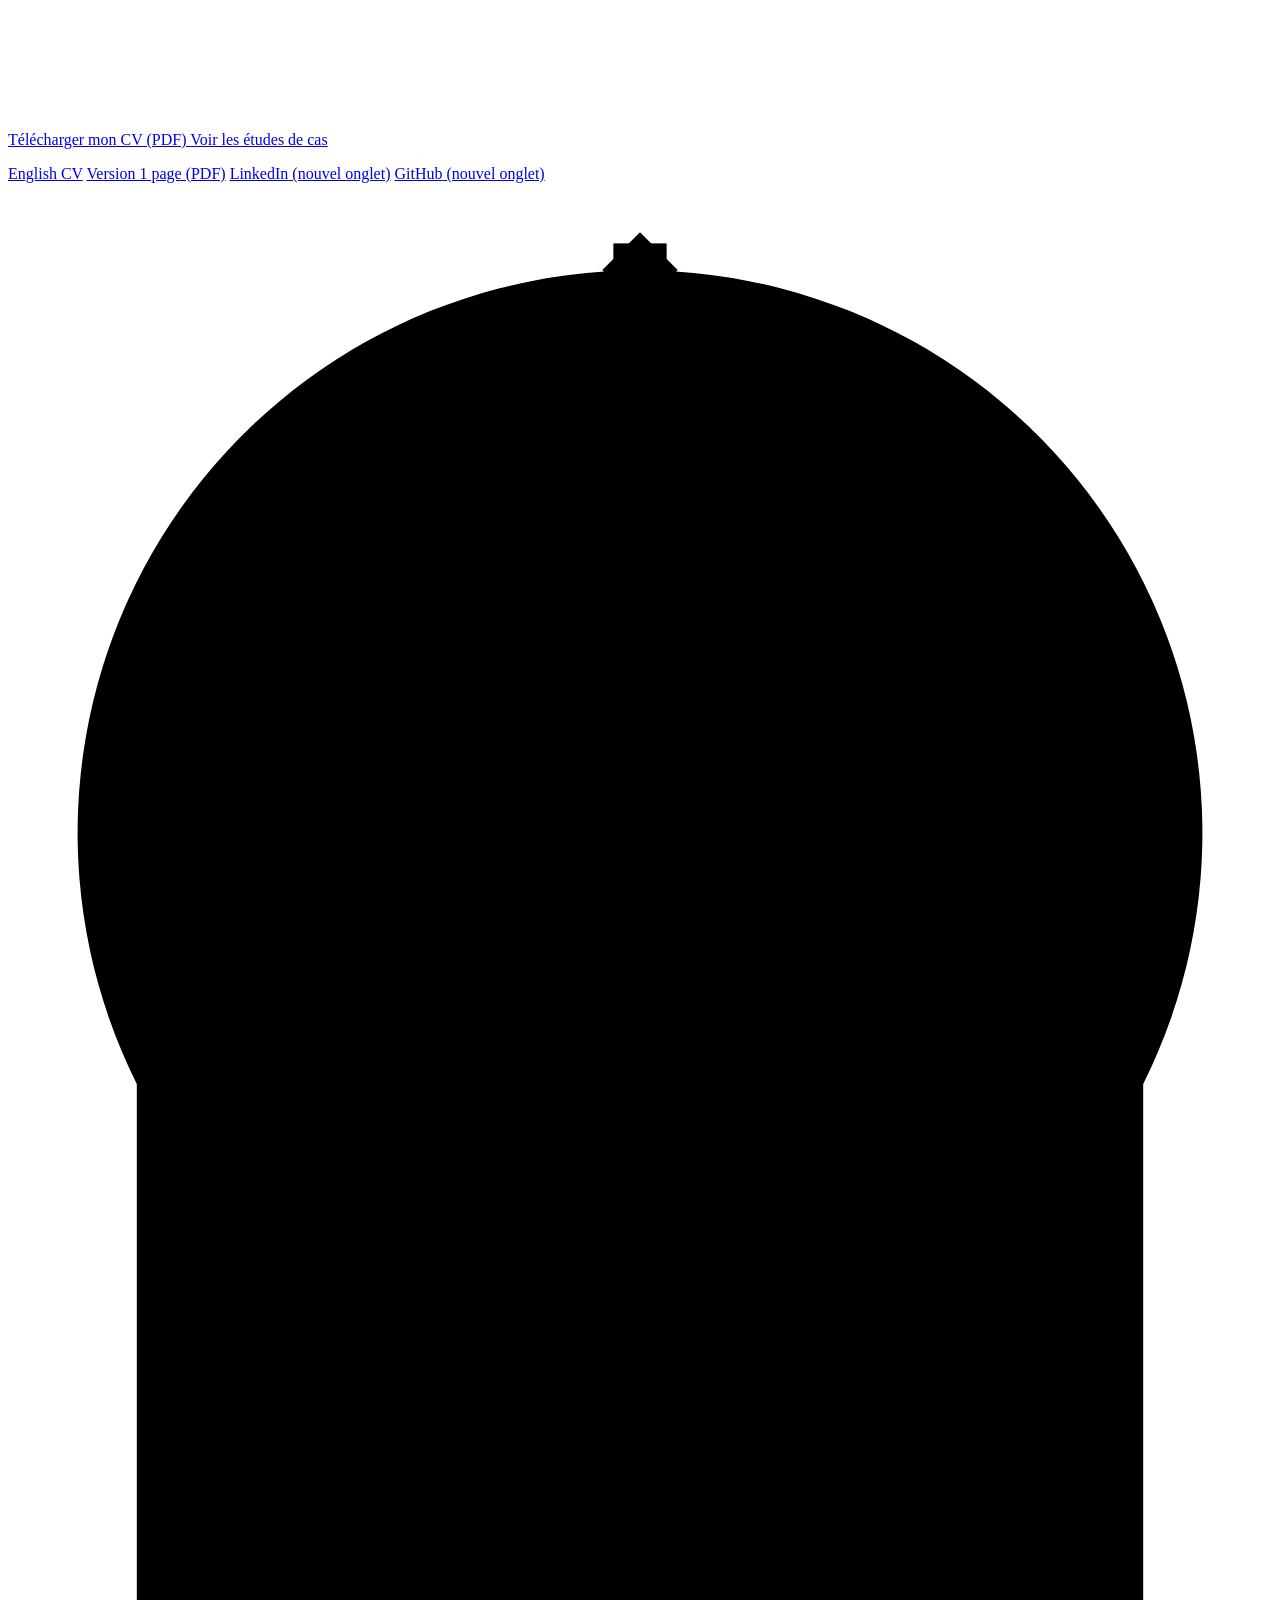
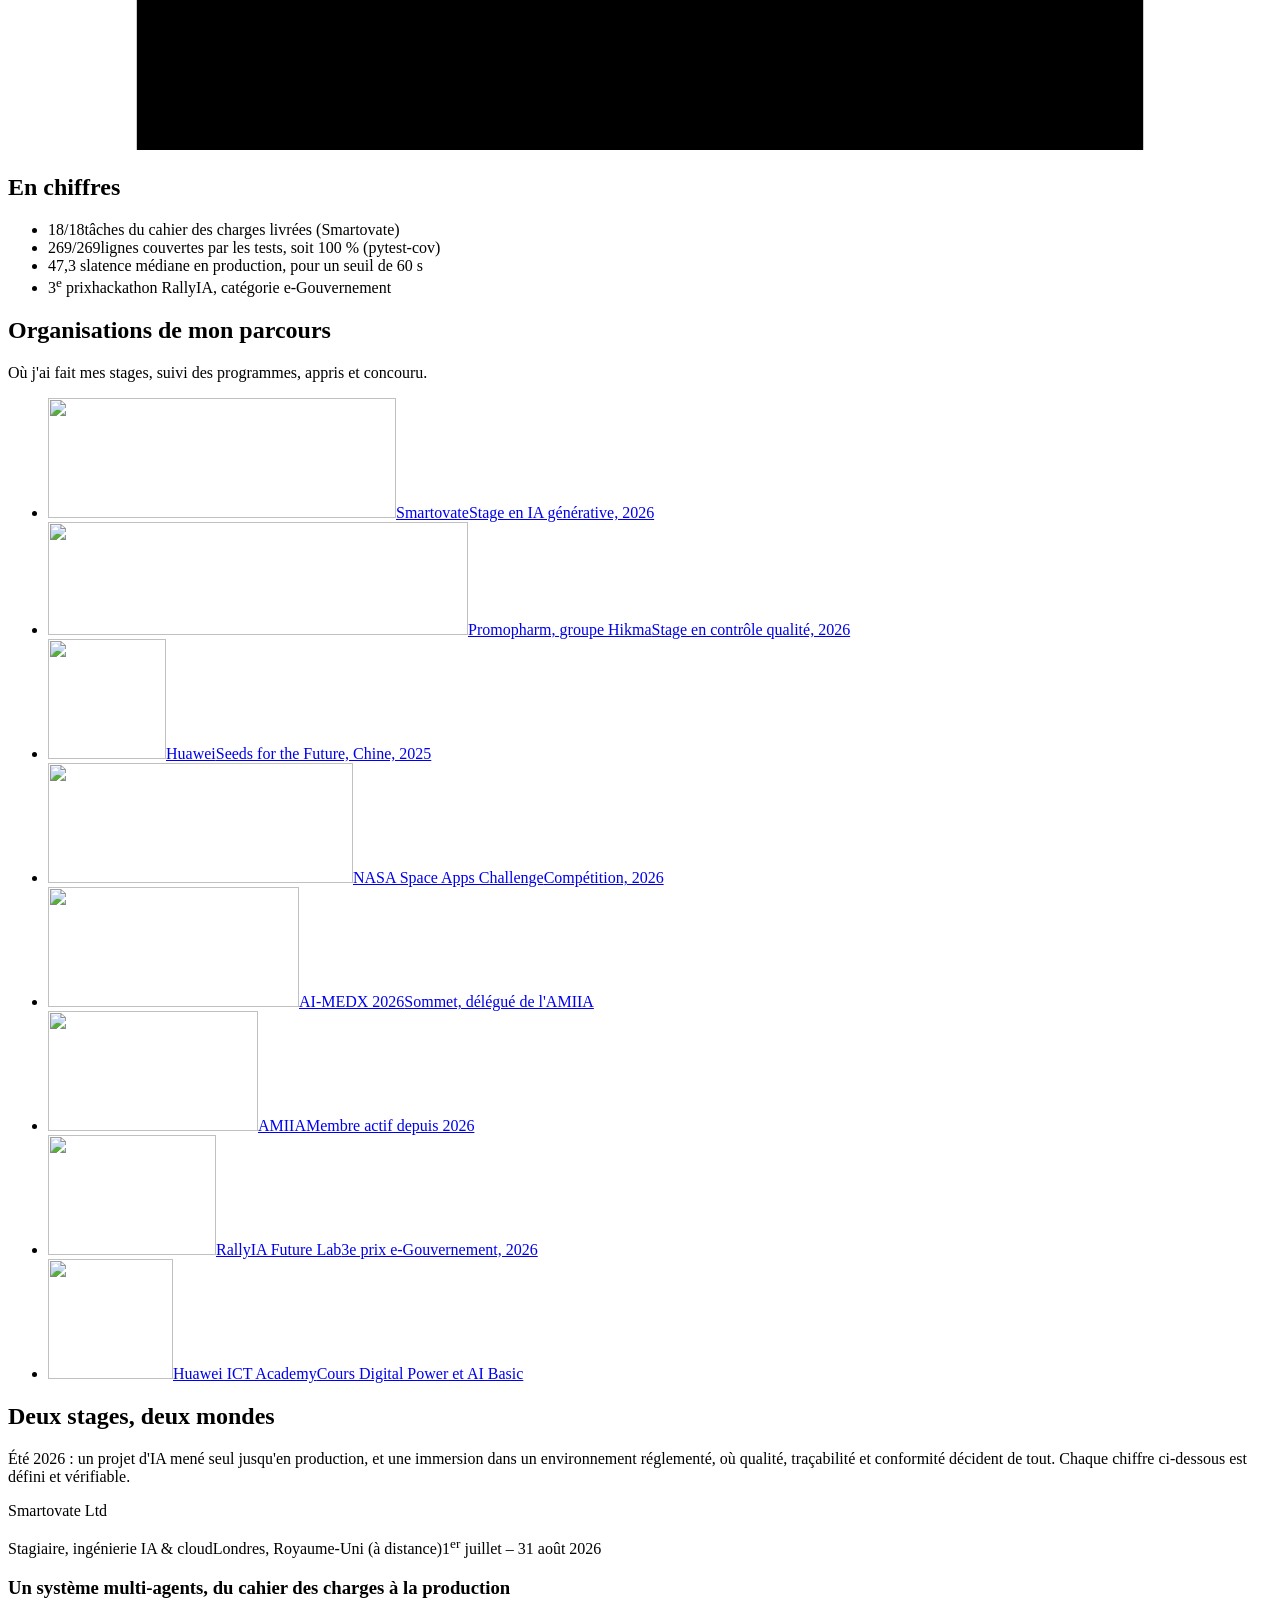
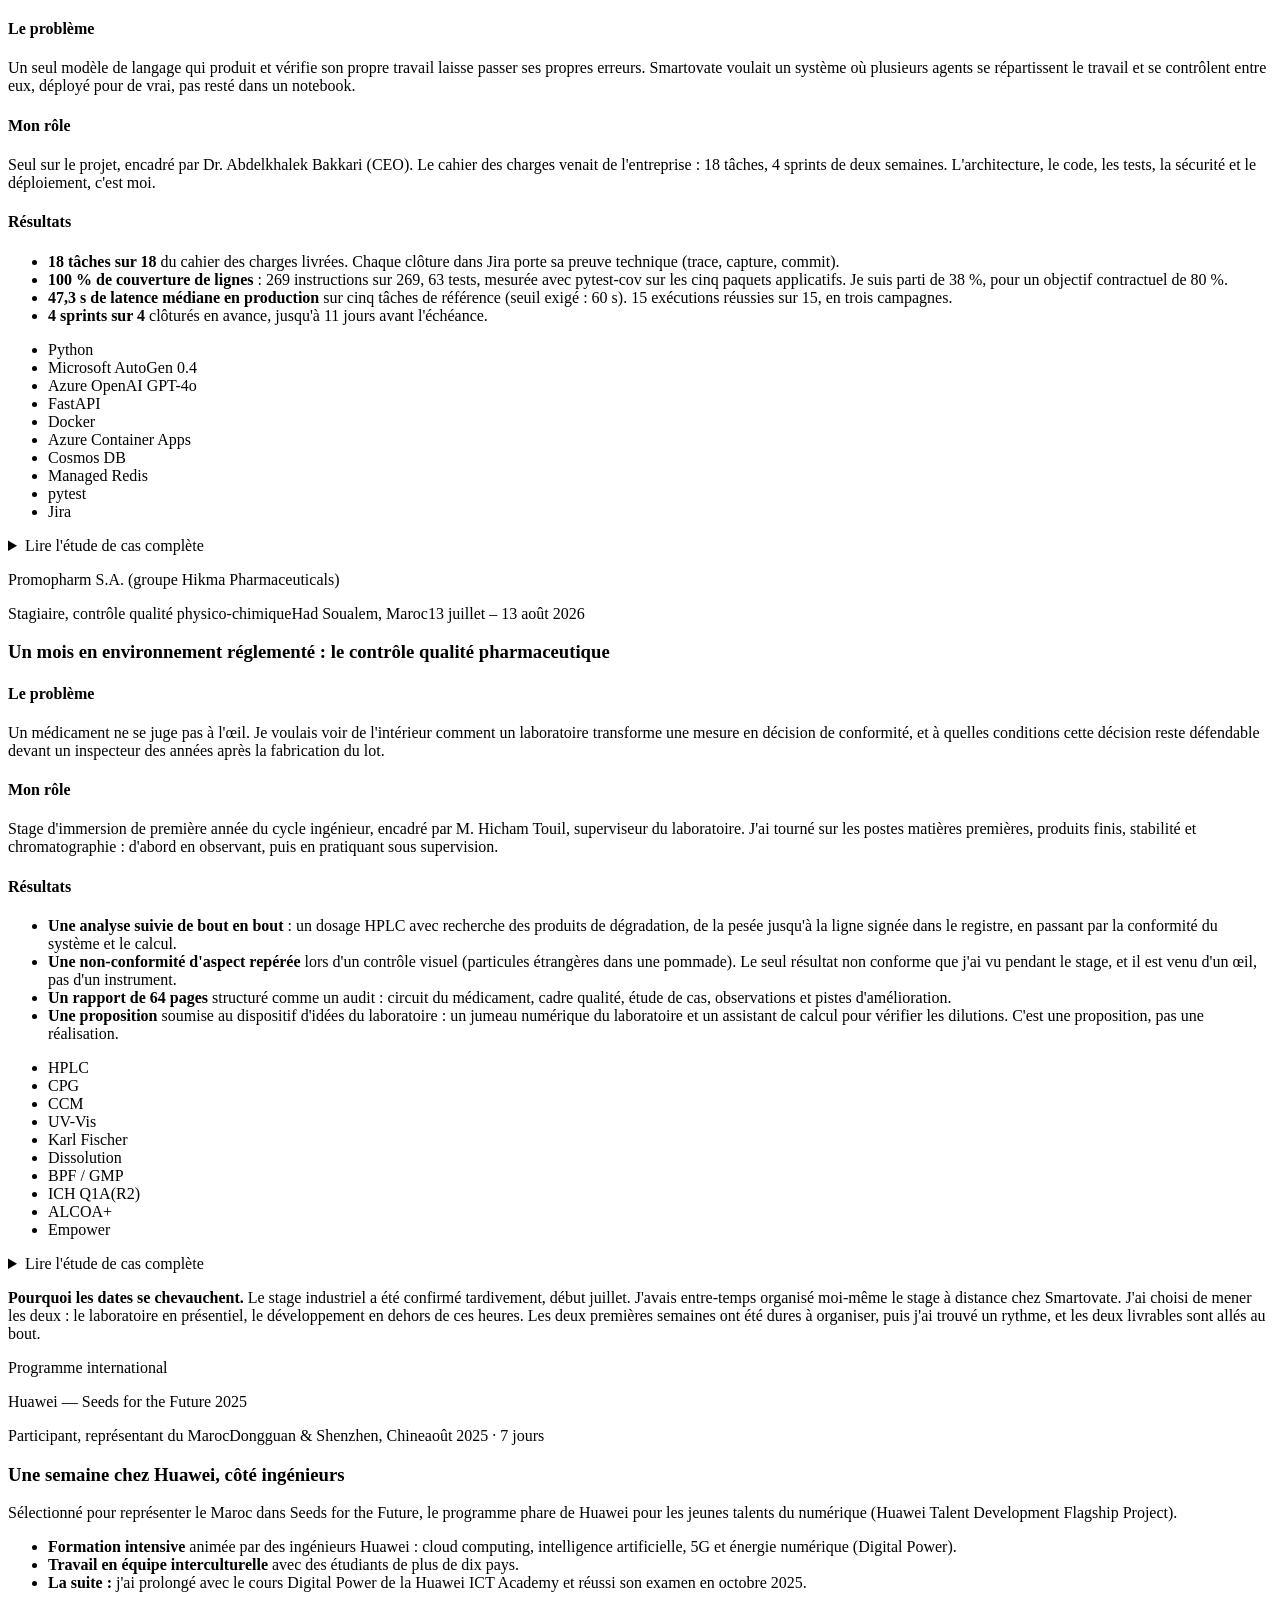
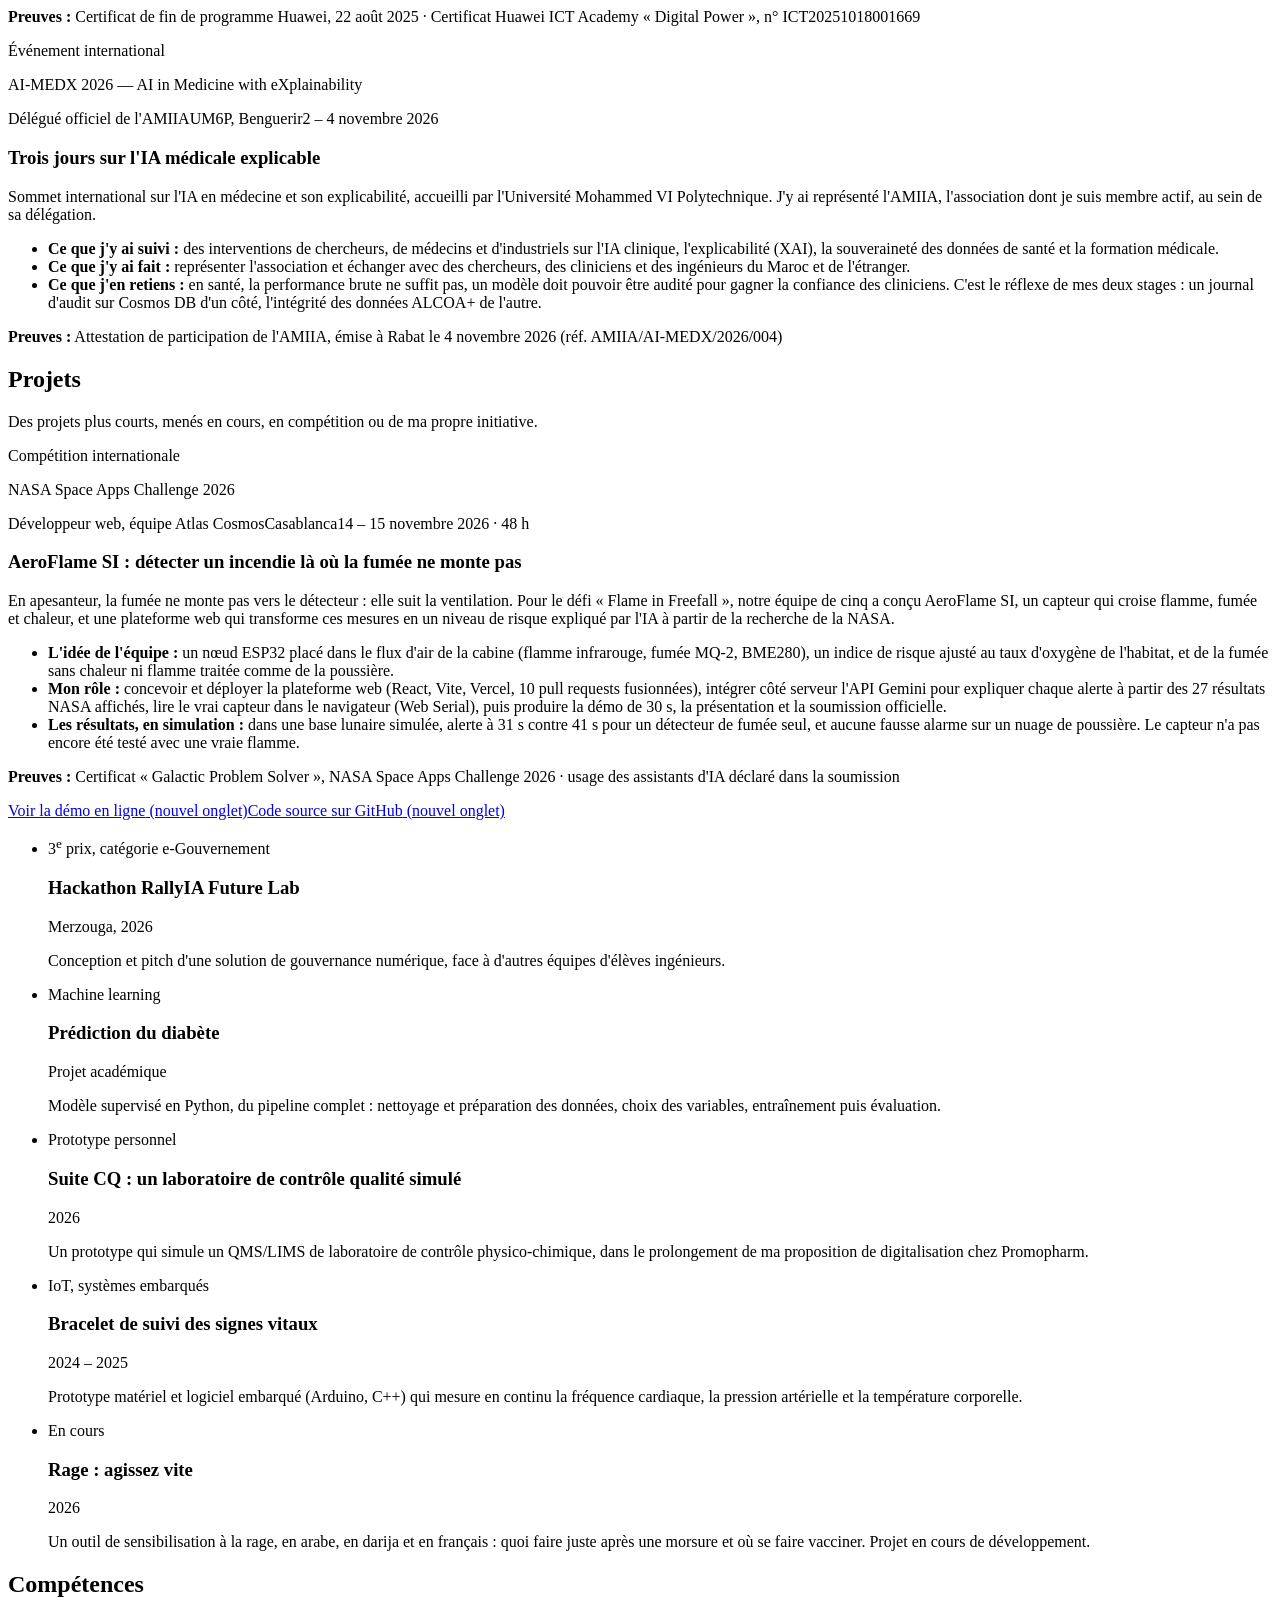
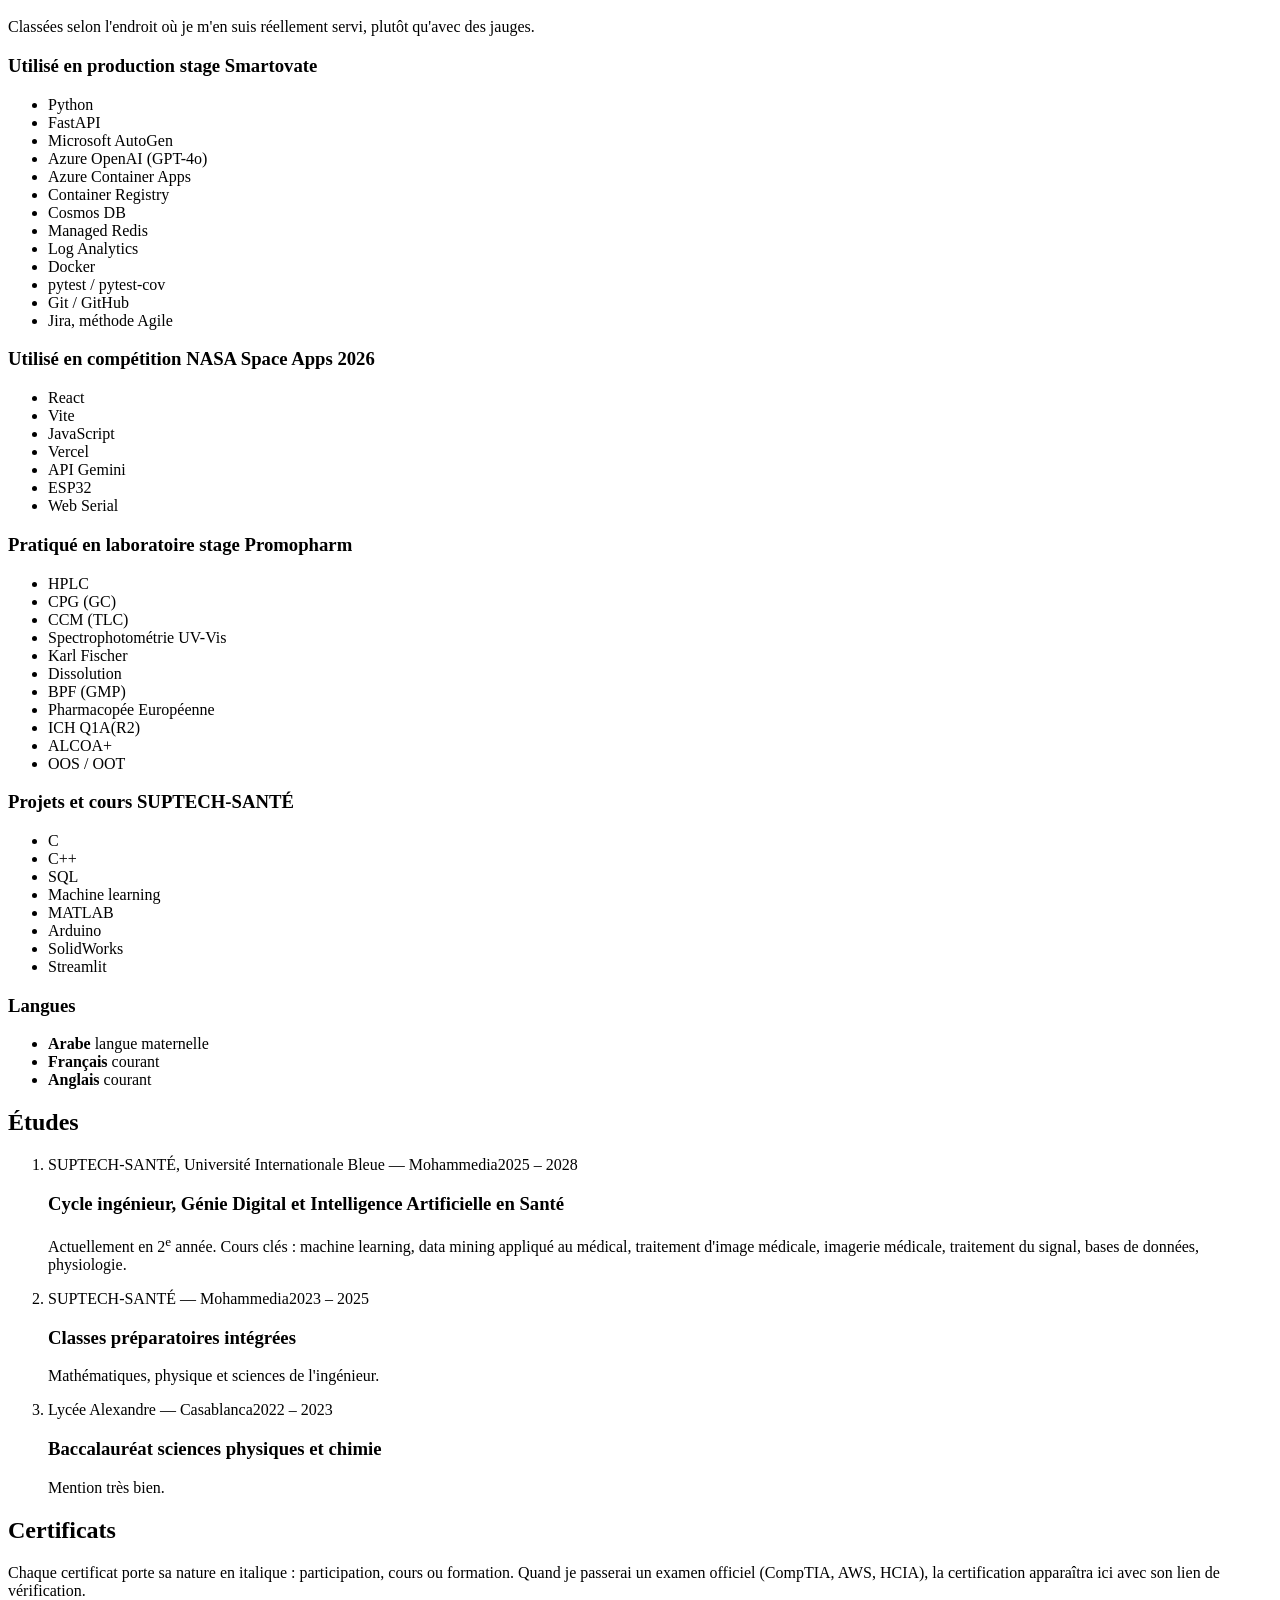
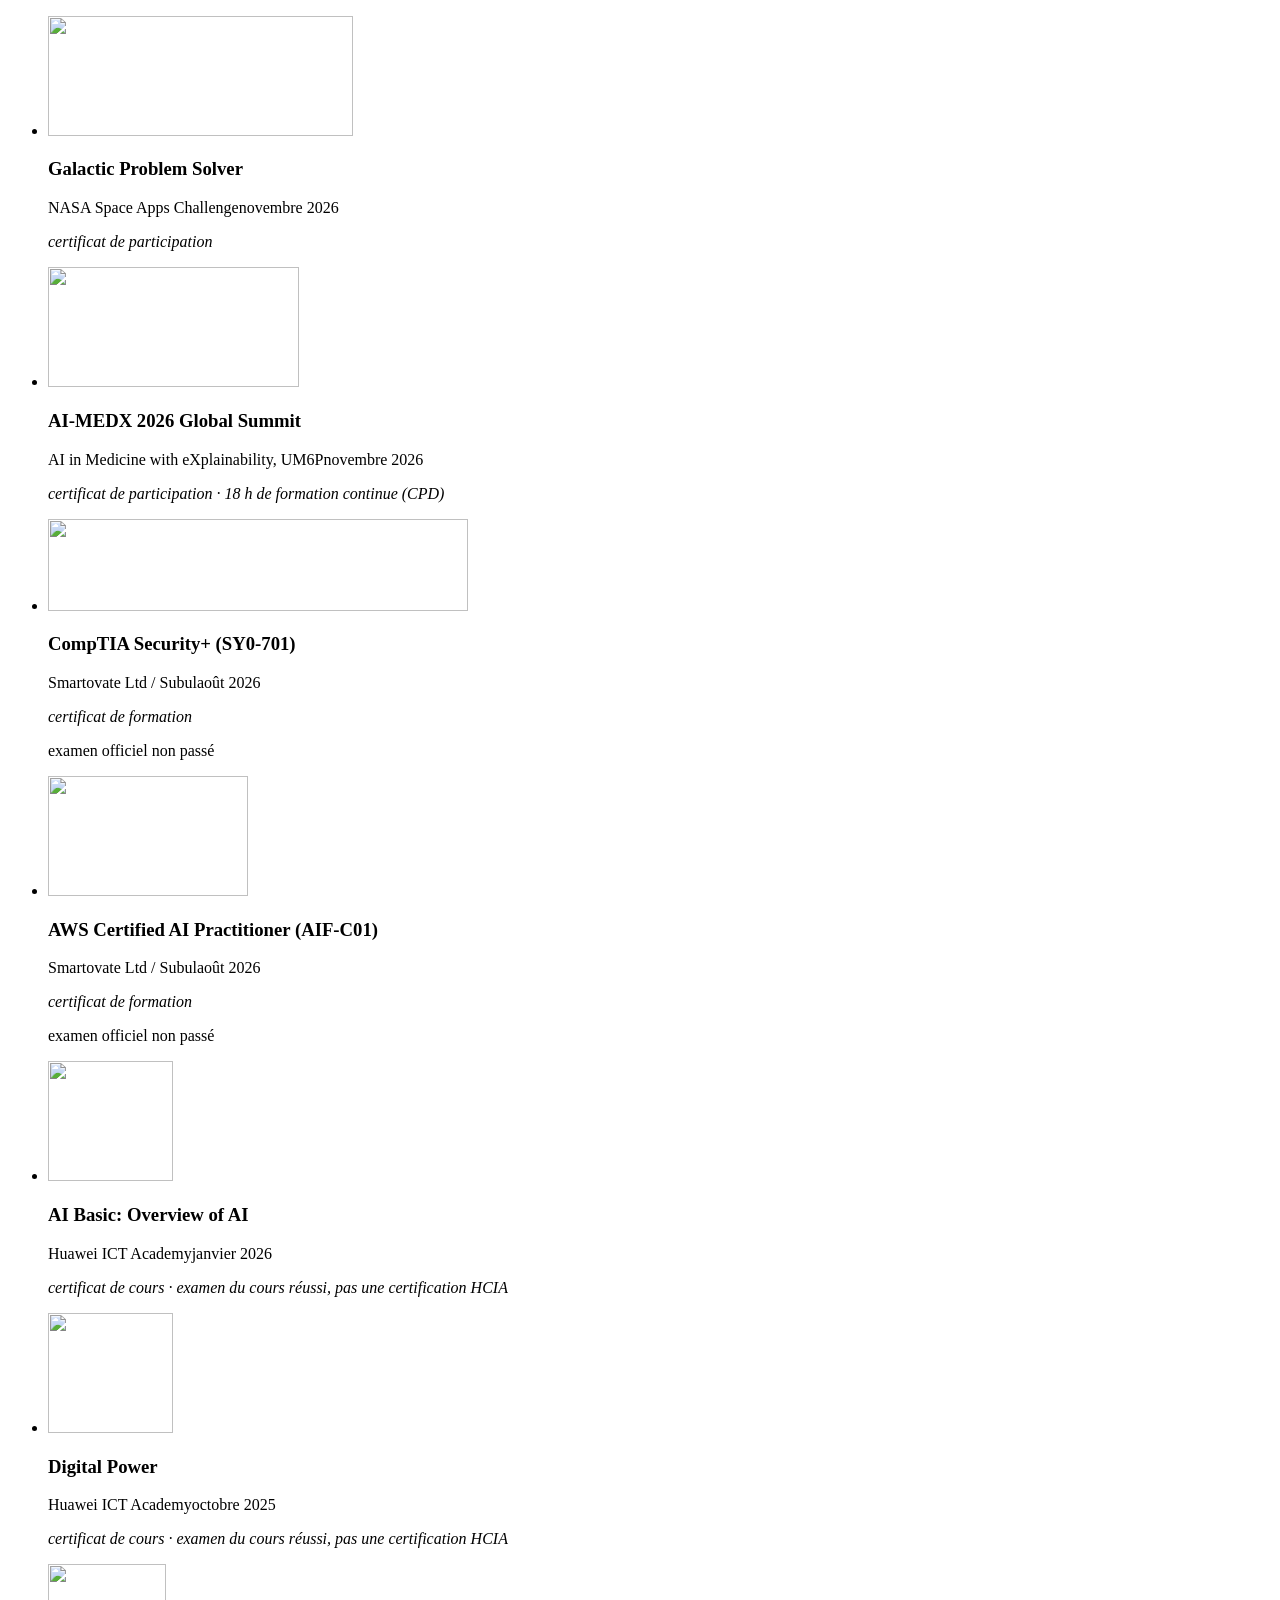
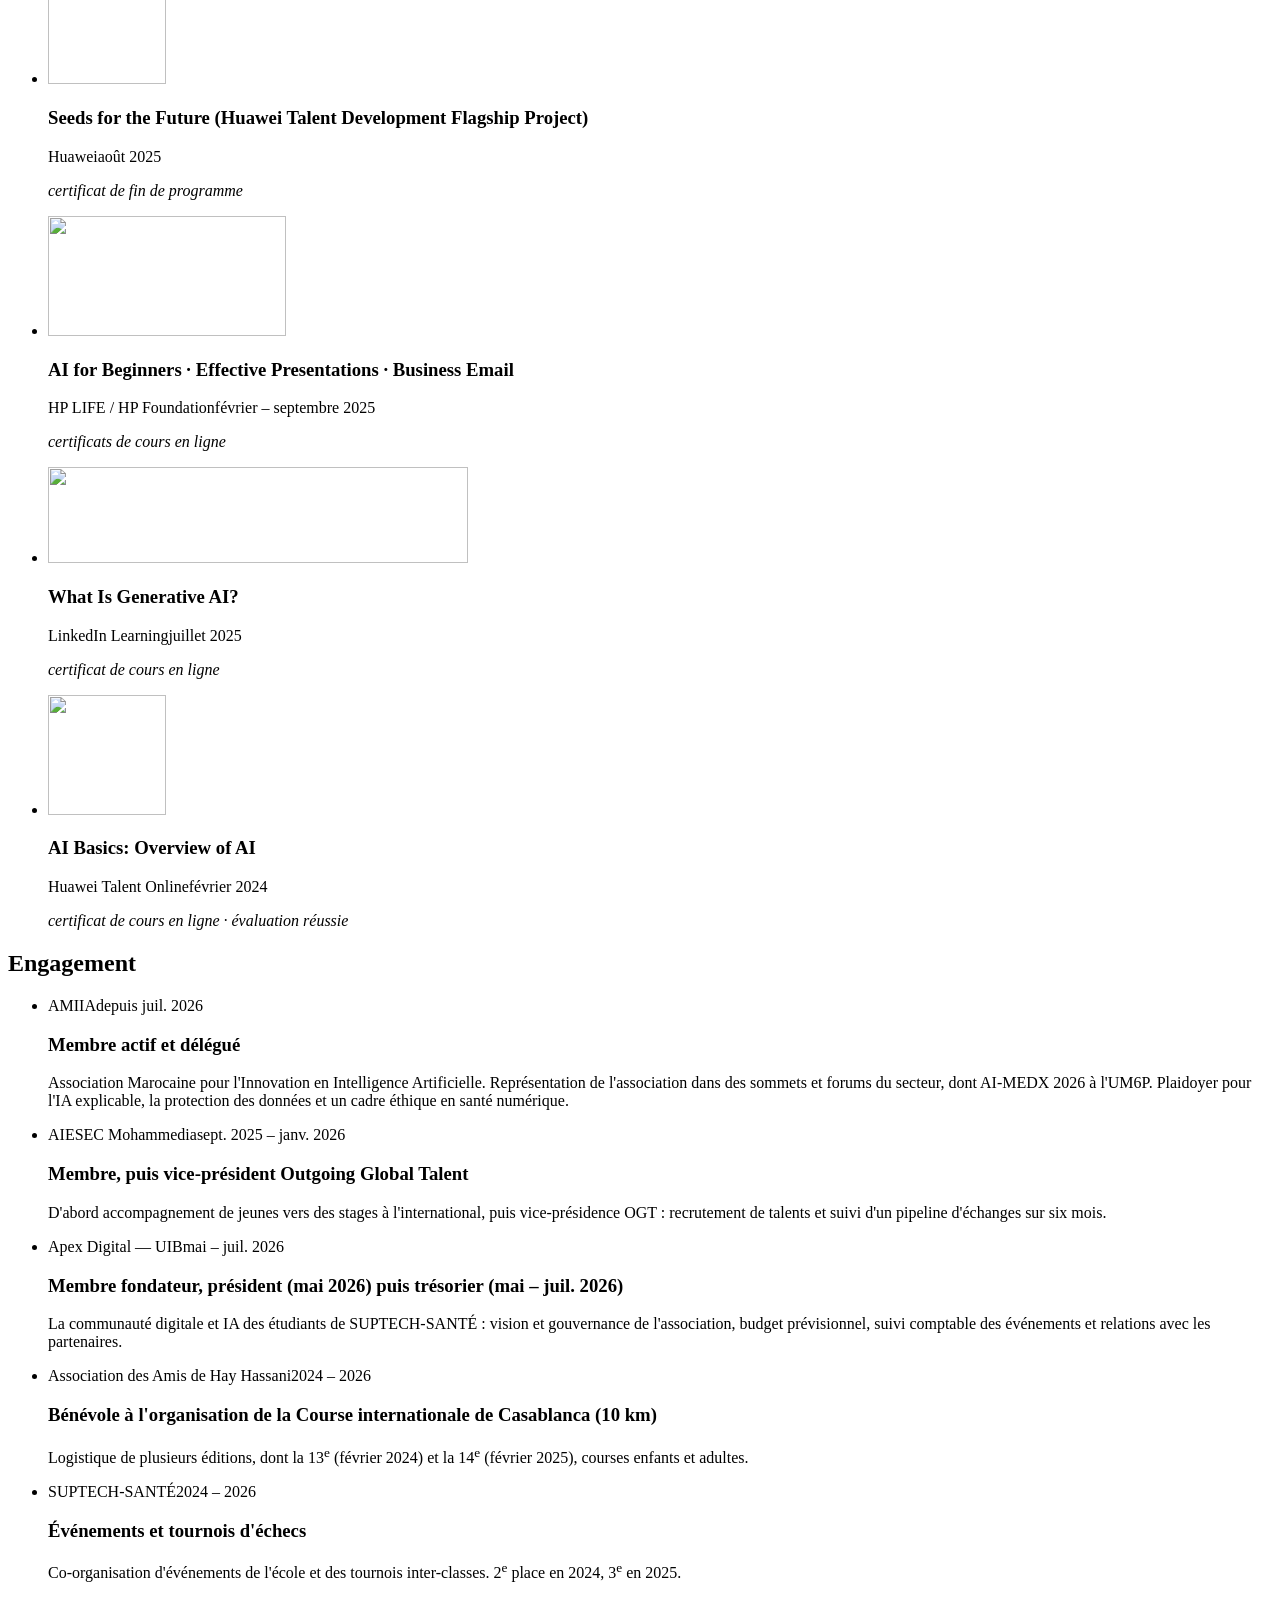
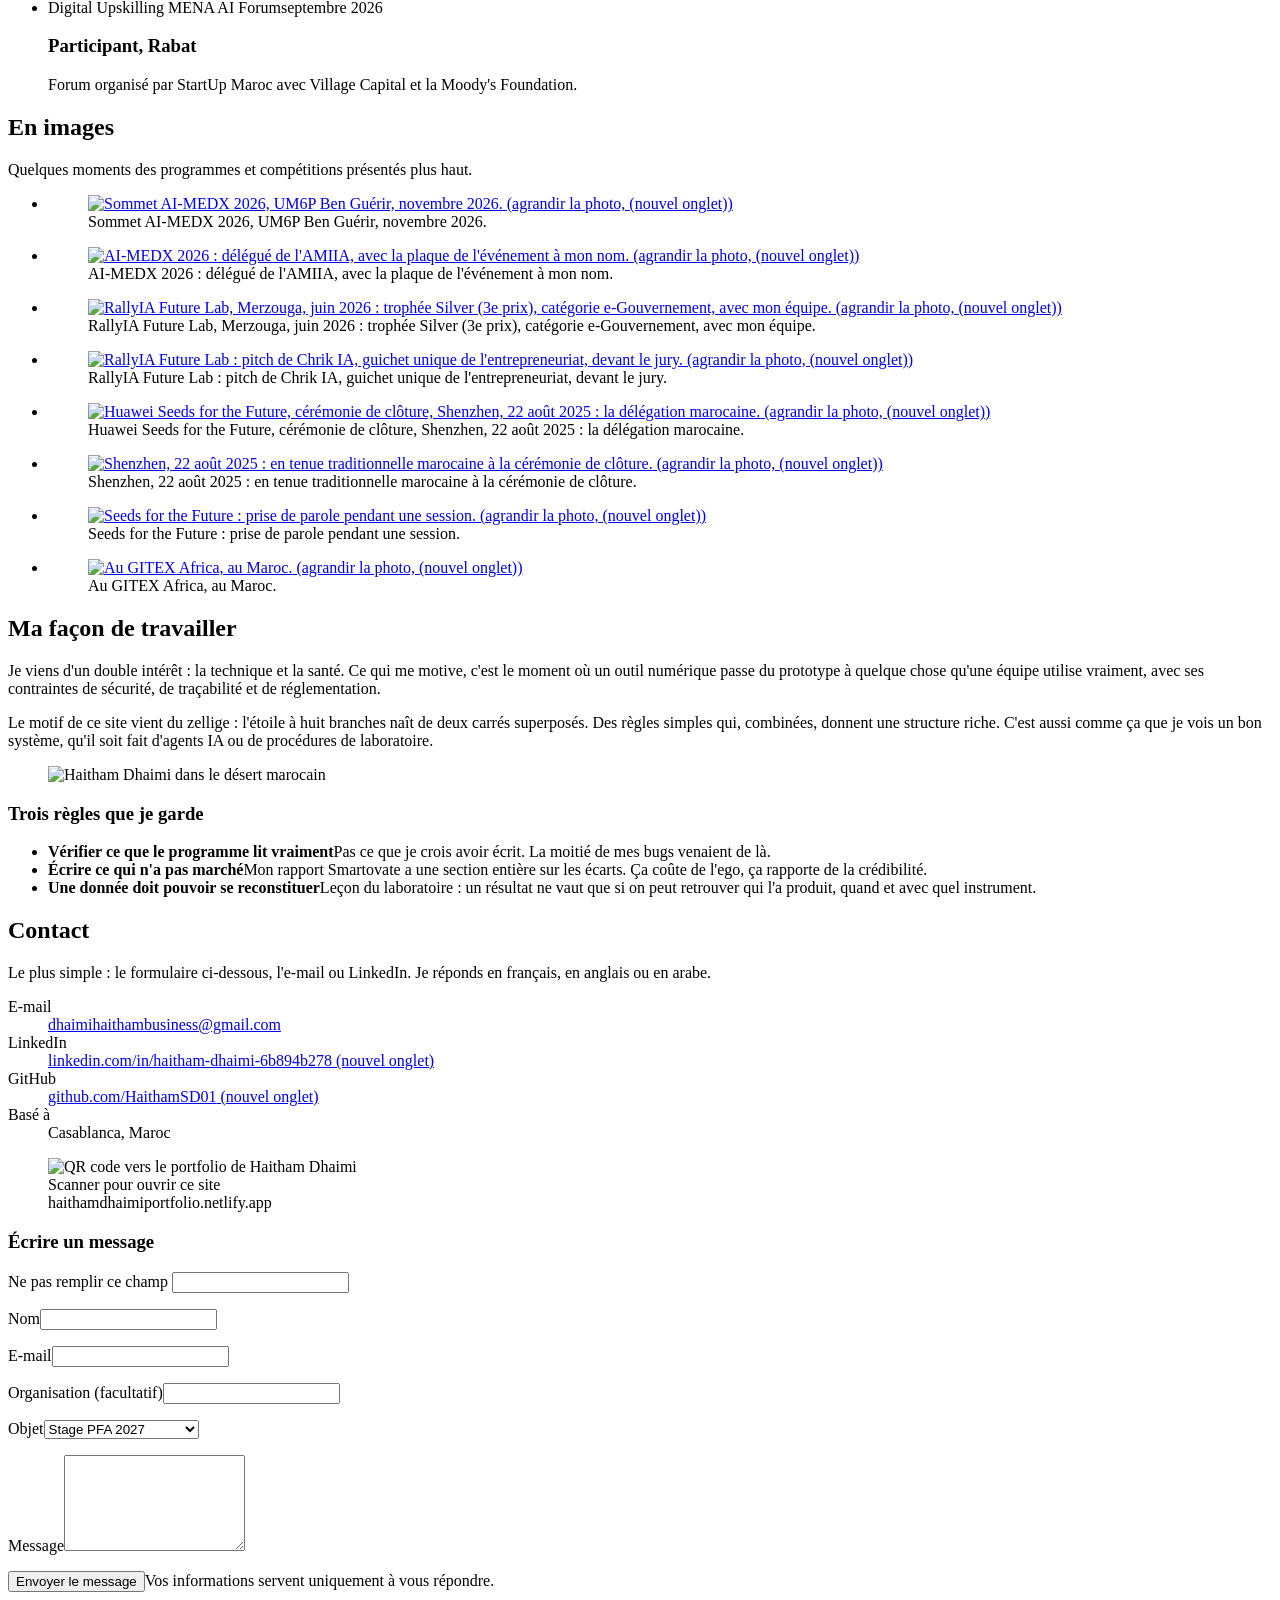
==== commit 2cfcf4c4: "Logos des organisations et des certificats ; CV avec recherche de stage PFA 2027 Co-Authored-By: Cla" ====
--- a/public/index.html
+++ b/public/index.html
@@ -40,8 +40,8 @@
 <link rel="apple-touch-icon" href="/assets/apple-touch-icon.png">
 <link rel="manifest" href="/site.webmanifest">
 <link rel="preload" href="/assets/fonts/ibm-plex-sans-latin-400-normal.woff2" as="font" type="font/woff2" crossorigin>
-<link rel="stylesheet" href="/assets/style.css?v=99a9465da8">
-<script type="application/ld+json">{"@context":"https://schema.org","@graph":[{"@type":"ProfilePage","@id":"https://haithamdhaimiportfolio.netlify.app/#page","url":"https://haithamdhaimiportfolio.netlify.app/","name":"Haitham Dhaimi — Élève ingénieur en IA, data et ingénierie digitale","description":"Haitham Dhaimi, élève ingénieur en IA et ingénierie digitale à SUPTECH-SANTÉ (Mohammedia, Maroc). Système multi-agents d'IA mis en production sur Azure, Huawei Seeds for the Future, NASA Space Apps Challenge 2026, stage en environnement réglementé chez Promopharm (groupe Hikma). Projets, CV et contact.","inLanguage":"fr","dateModified":"2026-11-21","isPartOf":{"@id":"https://haithamdhaimiportfolio.netlify.app/#website"},"mainEntity":{"@id":"https://haithamdhaimiportfolio.netlify.app/#person"}},{"@type":"Person","@id":"https://haithamdhaimiportfolio.netlify.app/#person","name":"Haitham Dhaimi","alternateName":["Haitham DHAIMI","Dhaimi Haitham","DHAIMI Haitham","هيثم الدهيمي","الدهيمي هيثم"],"givenName":"Haitham","familyName":"Dhaimi","url":"https://haithamdhaimiportfolio.netlify.app/","image":"https://haithamdhaimiportfolio.netlify.app/assets/og-fr.png","jobTitle":"Élève ingénieur en IA et ingénierie digitale","email":"mailto:dhaimihaithambusiness@gmail.com","address":{"@type":"PostalAddress","addressLocality":"Casablanca","addressCountry":"MA"},"affiliation":{"@type":"CollegeOrUniversity","name":"SUPTECH-SANTÉ","parentOrganization":{"@type":"CollegeOrUniversity","name":"Université Internationale Bleue"},"address":{"@type":"PostalAddress","addressLocality":"Mohammedia","addressCountry":"MA"}},"alumniOf":{"@type":"HighSchool","name":"Lycée Alexandre"},"knowsAbout":["Intelligence artificielle","Science des données","IA générative","Systèmes multi-agents","Microsoft AutoGen","Microsoft Azure","Santé numérique","Contrôle qualité pharmaceutique","HPLC","Bonnes pratiques de fabrication (BPF/GMP)","Python","FastAPI","Docker","Cloud computing","5G","Traitement d'image médicale","Explicabilité de l'IA (XAI)","IA générative appliquée (Gemini)","React","ESP32"],"memberOf":{"@type":"Organization","name":"AMIIA — Association Marocaine pour l'Innovation en Intelligence Artificielle"},"knowsLanguage":["ar","fr","en"],"sameAs":["https://www.linkedin.com/in/haitham-dhaimi-6b894b278","https://github.com/HaithamSD01"]},{"@type":"WebSite","@id":"https://haithamdhaimiportfolio.netlify.app/#website","url":"https://haithamdhaimiportfolio.netlify.app/","name":"Haitham Dhaimi","inLanguage":["fr","en","ar"],"publisher":{"@id":"https://haithamdhaimiportfolio.netlify.app/#person"}}]}</script>
+<link rel="stylesheet" href="/assets/style.css?v=10ecab3553">
+<script type="application/ld+json">{"@context":"https://schema.org","@graph":[{"@type":"ProfilePage","@id":"https://haithamdhaimiportfolio.netlify.app/#page","url":"https://haithamdhaimiportfolio.netlify.app/","name":"Haitham Dhaimi — Élève ingénieur en IA, data et ingénierie digitale","description":"Haitham Dhaimi, élève ingénieur en IA et ingénierie digitale à SUPTECH-SANTÉ (Mohammedia, Maroc). Système multi-agents d'IA mis en production sur Azure, Huawei Seeds for the Future, NASA Space Apps Challenge 2026, stage en environnement réglementé chez Promopharm (groupe Hikma). Projets, CV et contact.","inLanguage":"fr","dateModified":"2026-11-27","isPartOf":{"@id":"https://haithamdhaimiportfolio.netlify.app/#website"},"mainEntity":{"@id":"https://haithamdhaimiportfolio.netlify.app/#person"}},{"@type":"Person","@id":"https://haithamdhaimiportfolio.netlify.app/#person","name":"Haitham Dhaimi","alternateName":["Haitham DHAIMI","Dhaimi Haitham","DHAIMI Haitham","هيثم الدهيمي","الدهيمي هيثم"],"givenName":"Haitham","familyName":"Dhaimi","url":"https://haithamdhaimiportfolio.netlify.app/","image":"https://haithamdhaimiportfolio.netlify.app/assets/og-fr.png","jobTitle":"Élève ingénieur en IA et ingénierie digitale","email":"mailto:dhaimihaithambusiness@gmail.com","address":{"@type":"PostalAddress","addressLocality":"Casablanca","addressCountry":"MA"},"affiliation":{"@type":"CollegeOrUniversity","name":"SUPTECH-SANTÉ","parentOrganization":{"@type":"CollegeOrUniversity","name":"Université Internationale Bleue"},"address":{"@type":"PostalAddress","addressLocality":"Mohammedia","addressCountry":"MA"}},"alumniOf":{"@type":"HighSchool","name":"Lycée Alexandre"},"knowsAbout":["Intelligence artificielle","Science des données","IA générative","Systèmes multi-agents","Microsoft AutoGen","Microsoft Azure","Santé numérique","Contrôle qualité pharmaceutique","HPLC","Bonnes pratiques de fabrication (BPF/GMP)","Python","FastAPI","Docker","Cloud computing","5G","Traitement d'image médicale","Explicabilité de l'IA (XAI)","IA générative appliquée (Gemini)","React","ESP32"],"memberOf":{"@type":"Organization","name":"AMIIA — Association Marocaine pour l'Innovation en Intelligence Artificielle"},"knowsLanguage":["ar","fr","en"],"sameAs":["https://www.linkedin.com/in/haitham-dhaimi-6b894b278","https://github.com/HaithamSD01"]},{"@type":"WebSite","@id":"https://haithamdhaimiportfolio.netlify.app/#website","url":"https://haithamdhaimiportfolio.netlify.app/","name":"Haitham Dhaimi","inLanguage":["fr","en","ar"],"publisher":{"@id":"https://haithamdhaimiportfolio.netlify.app/#person"}}]}</script>
 </head>
 <body>
 <a class="skip-link" href="#main">Aller au contenu</a>
@@ -152,6 +152,24 @@
       <li><span class="metric-value">269/269</span><span class="metric-label">lignes couvertes par les tests, soit 100 % (pytest-cov)</span></li>
       <li><span class="metric-value">47,3 s</span><span class="metric-label">latence médiane en production, pour un seuil de 60 s</span></li>
       <li><span class="metric-value">3<sup>e</sup> prix</span><span class="metric-label">hackathon RallyIA, catégorie e-Gouvernement</span></li>
+      
+    </ul>
+  </div>
+</section>
+
+<section class="logo-band" aria-labelledby="logos-title">
+  <div class="wrap">
+    <h2 id="logos-title" class="logo-band-title">Organisations de mon parcours</h2>
+    <p class="logo-band-intro">Où j&#39;ai fait mes stages, suivi des programmes, appris et concouru.</p>
+    <ul class="logo-list">
+      <li><a href="#smartovate"><span class="logo-tile"><img src="/assets/img/logos/smartovate.webp" width="348" height="120" alt="" loading="lazy" decoding="async"></span><span class="logo-name">Smartovate</span><span class="logo-role">Stage en IA générative, 2026</span></a></li>
+      <li><a href="#promopharm"><span class="logo-tile"><img src="/assets/img/logos/hikma.webp" width="420" height="113" alt="" loading="lazy" decoding="async"></span><span class="logo-name">Promopharm, groupe Hikma</span><span class="logo-role">Stage en contrôle qualité, 2026</span></a></li>
+      <li><a href="#huawei"><span class="logo-tile"><img src="/assets/img/logos/huawei.webp" width="118" height="120" alt="" loading="lazy" decoding="async"></span><span class="logo-name">Huawei</span><span class="logo-role">Seeds for the Future, Chine, 2025</span></a></li>
+      <li><a href="#nasa"><span class="logo-tile"><img src="/assets/img/logos/nasa.webp" width="305" height="120" alt="" loading="lazy" decoding="async"></span><span class="logo-name">NASA Space Apps Challenge</span><span class="logo-role">Compétition, 2026</span></a></li>
+      <li><a href="#aimedx"><span class="logo-tile"><img src="/assets/img/logos/aimedx.webp" width="251" height="120" alt="" loading="lazy" decoding="async"></span><span class="logo-name">AI-MEDX 2026</span><span class="logo-role">Sommet, délégué de l&#39;AMIIA</span></a></li>
+      <li><a href="#involvement"><span class="logo-tile"><img src="/assets/img/logos/amiia.webp" width="210" height="120" alt="" loading="lazy" decoding="async"></span><span class="logo-name">AMIIA</span><span class="logo-role">Membre actif depuis 2026</span></a></li>
+      <li><a href="#projects"><span class="logo-tile"><img src="/assets/img/logos/rally.webp" width="168" height="120" alt="" loading="lazy" decoding="async"></span><span class="logo-name">RallyIA Future Lab</span><span class="logo-role">3e prix e-Gouvernement, 2026</span></a></li>
+      <li><a href="#background"><span class="logo-tile"><img src="/assets/img/logos/ictacademy.webp" width="125" height="120" alt="" loading="lazy" decoding="async"></span><span class="logo-name">Huawei ICT Academy</span><span class="logo-role">Cours Digital Power et AI Basic</span></a></li>
       
     </ul>
   </div>
@@ -503,81 +521,91 @@
       </header>
       <ul class="trainings">
         
-        <li>
-          <h3>Galactic Problem Solver</h3>
-          <p><span>NASA Space Apps Challenge</span><span>novembre 2026</span></p>
+        <li class="has-logo">
+          <span class="cert-logo"><img src="/assets/img/logos/nasa.webp" width="305" height="120" alt="" loading="lazy" decoding="async"></span>
+          <h3><bdi>Galactic Problem Solver</bdi></h3>
+          <p><span><bdi>NASA Space Apps Challenge</bdi></span><span>novembre 2026</span></p>
           <p class="cert-kind"><em>certificat de participation</em></p>
           
           
         </li>
         
-        <li>
-          <h3>AI-MEDX 2026 Global Summit</h3>
-          <p><span>AI in Medicine with eXplainability, UM6P</span><span>novembre 2026</span></p>
+        <li class="has-logo">
+          <span class="cert-logo"><img src="/assets/img/logos/aimedx.webp" width="251" height="120" alt="" loading="lazy" decoding="async"></span>
+          <h3><bdi>AI-MEDX 2026 Global Summit</bdi></h3>
+          <p><span><bdi>AI in Medicine with eXplainability, UM6P</bdi></span><span>novembre 2026</span></p>
           <p class="cert-kind"><em>certificat de participation · 18 h de formation continue (CPD)</em></p>
           
           
         </li>
         
-        <li>
-          <h3>CompTIA Security+ (SY0-701)</h3>
-          <p><span>Smartovate Ltd / Subul</span><span>août 2026</span></p>
+        <li class="has-logo">
+          <span class="cert-logo"><img src="/assets/img/logos/comptia.webp" width="420" height="92" alt="" loading="lazy" decoding="async"></span>
+          <h3><bdi>CompTIA Security+ (SY0-701)</bdi></h3>
+          <p><span><bdi>Smartovate Ltd / Subul</bdi></span><span>août 2026</span></p>
           <p class="cert-kind"><em>certificat de formation</em></p>
           <p class="exam-badge">examen officiel non passé</p>
           
         </li>
         
-        <li>
-          <h3>AWS Certified AI Practitioner (AIF-C01)</h3>
-          <p><span>Smartovate Ltd / Subul</span><span>août 2026</span></p>
+        <li class="has-logo">
+          <span class="cert-logo"><img src="/assets/img/logos/aws.webp" width="200" height="120" alt="" loading="lazy" decoding="async"></span>
+          <h3><bdi>AWS Certified AI Practitioner (AIF-C01)</bdi></h3>
+          <p><span><bdi>Smartovate Ltd / Subul</bdi></span><span>août 2026</span></p>
           <p class="cert-kind"><em>certificat de formation</em></p>
           <p class="exam-badge">examen officiel non passé</p>
           
         </li>
         
-        <li>
-          <h3>AI Basic: Overview of AI</h3>
-          <p><span>Huawei ICT Academy</span><span>janvier 2026</span></p>
+        <li class="has-logo">
+          <span class="cert-logo"><img src="/assets/img/logos/ictacademy.webp" width="125" height="120" alt="" loading="lazy" decoding="async"></span>
+          <h3><bdi>AI Basic: Overview of AI</bdi></h3>
+          <p><span><bdi>Huawei ICT Academy</bdi></span><span>janvier 2026</span></p>
           <p class="cert-kind"><em>certificat de cours · examen du cours réussi, pas une certification HCIA</em></p>
           
           
         </li>
         
-        <li>
-          <h3>Digital Power</h3>
-          <p><span>Huawei ICT Academy</span><span>octobre 2025</span></p>
+        <li class="has-logo">
+          <span class="cert-logo"><img src="/assets/img/logos/ictacademy.webp" width="125" height="120" alt="" loading="lazy" decoding="async"></span>
+          <h3><bdi>Digital Power</bdi></h3>
+          <p><span><bdi>Huawei ICT Academy</bdi></span><span>octobre 2025</span></p>
           <p class="cert-kind"><em>certificat de cours · examen du cours réussi, pas une certification HCIA</em></p>
           
           
         </li>
         
-        <li>
-          <h3>Seeds for the Future (Huawei Talent Development Flagship Project)</h3>
-          <p><span>Huawei</span><span>août 2025</span></p>
+        <li class="has-logo">
+          <span class="cert-logo"><img src="/assets/img/logos/huawei.webp" width="118" height="120" alt="" loading="lazy" decoding="async"></span>
+          <h3><bdi>Seeds for the Future (Huawei Talent Development Flagship Project)</bdi></h3>
+          <p><span><bdi>Huawei</bdi></span><span>août 2025</span></p>
           <p class="cert-kind"><em>certificat de fin de programme</em></p>
           
           
         </li>
         
-        <li>
-          <h3>AI for Beginners · Effective Presentations · Business Email</h3>
-          <p><span>HP LIFE / HP Foundation</span><span>février – septembre 2025</span></p>
+        <li class="has-logo">
+          <span class="cert-logo"><img src="/assets/img/logos/hplife.webp" width="238" height="120" alt="" loading="lazy" decoding="async"></span>
+          <h3><bdi>AI for Beginners · Effective Presentations · Business Email</bdi></h3>
+          <p><span><bdi>HP LIFE / HP Foundation</bdi></span><span>février – septembre 2025</span></p>
           <p class="cert-kind"><em>certificats de cours en ligne</em></p>
           
           
         </li>
         
-        <li>
-          <h3>What Is Generative AI?</h3>
-          <p><span>LinkedIn Learning</span><span>juillet 2025</span></p>
+        <li class="has-logo">
+          <span class="cert-logo"><img src="/assets/img/logos/linkedin.webp" width="420" height="96" alt="" loading="lazy" decoding="async"></span>
+          <h3><bdi>What Is Generative AI?</bdi></h3>
+          <p><span><bdi>LinkedIn Learning</bdi></span><span>juillet 2025</span></p>
           <p class="cert-kind"><em>certificat de cours en ligne</em></p>
           
           
         </li>
         
-        <li>
-          <h3>AI Basics: Overview of AI</h3>
-          <p><span>Huawei Talent Online</span><span>février 2024</span></p>
+        <li class="has-logo">
+          <span class="cert-logo"><img src="/assets/img/logos/huawei.webp" width="118" height="120" alt="" loading="lazy" decoding="async"></span>
+          <h3><bdi>AI Basics: Overview of AI</bdi></h3>
+          <p><span><bdi>Huawei Talent Online</bdi></span><span>février 2024</span></p>
           <p class="cert-kind"><em>certificat de cours en ligne · évaluation réussie</em></p>
           
           
@@ -742,7 +770,7 @@
 <footer class="site-footer">
   <div class="wrap footer-row">
     <svg class="brand-logo footer-logo" viewBox="0 0 100 100" aria-hidden="true" focusable="false"><g class="bl-star"><rect x="20" y="20" width="60" height="60"/><rect x="20" y="20" width="60" height="60" transform="rotate(45 50 50)"/></g><path class="bl-h" d="M33 35V65M33 50H49M49 35V65"/><path class="bl-d" d="M49 37.75h6a12.25 12.25 0 0 1 0 24.5h-6"/></svg>
-    <p>© 2026 Haitham Dhaimi. Dernière mise à jour : 21 novembre 2026.</p>
+    <p>© 2026 Haitham Dhaimi. Dernière mise à jour : 27 novembre 2026.</p>
     <p><a href="https://github.com/HaithamSD01/portfolio" rel="noopener" target="_blank">Code source du site<span class="sr-only"> (nouvel onglet)</span></a> <a href="#top">Revenir en haut</a></p>
   </div>
 </footer>
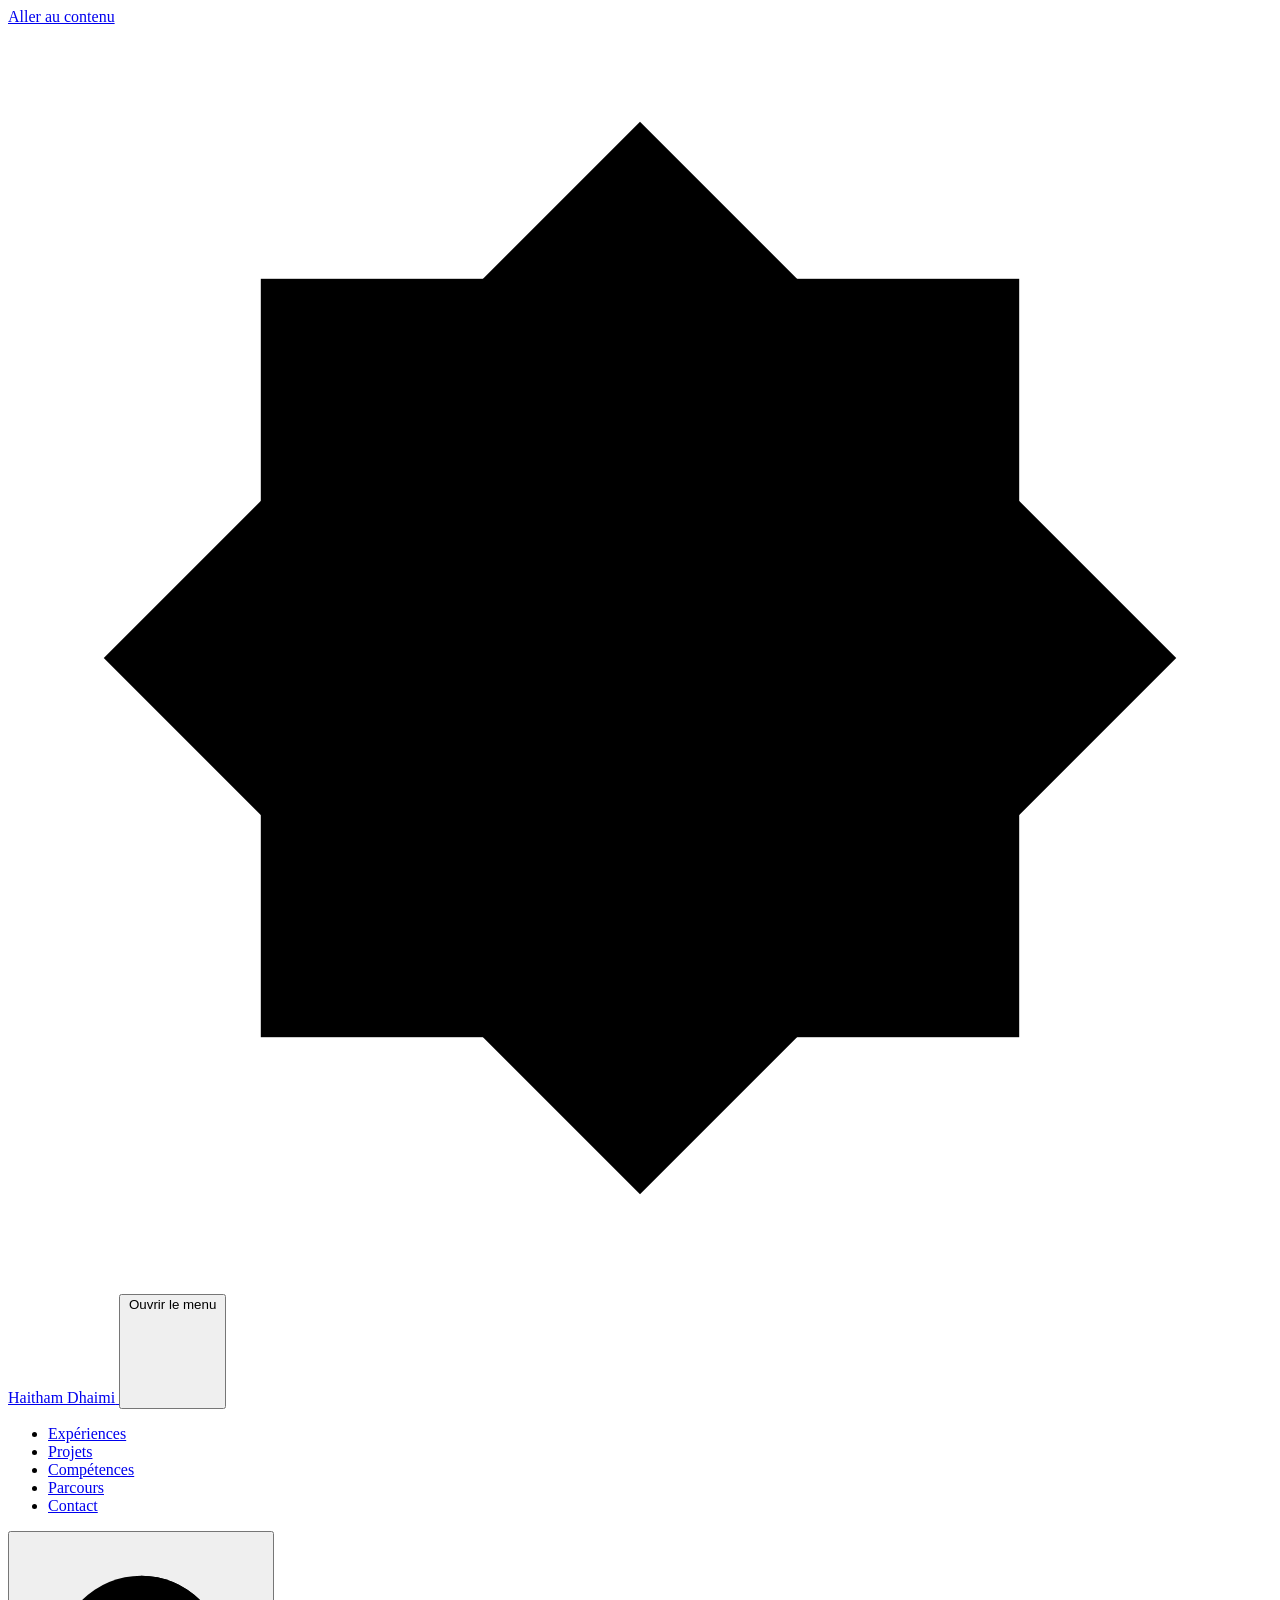
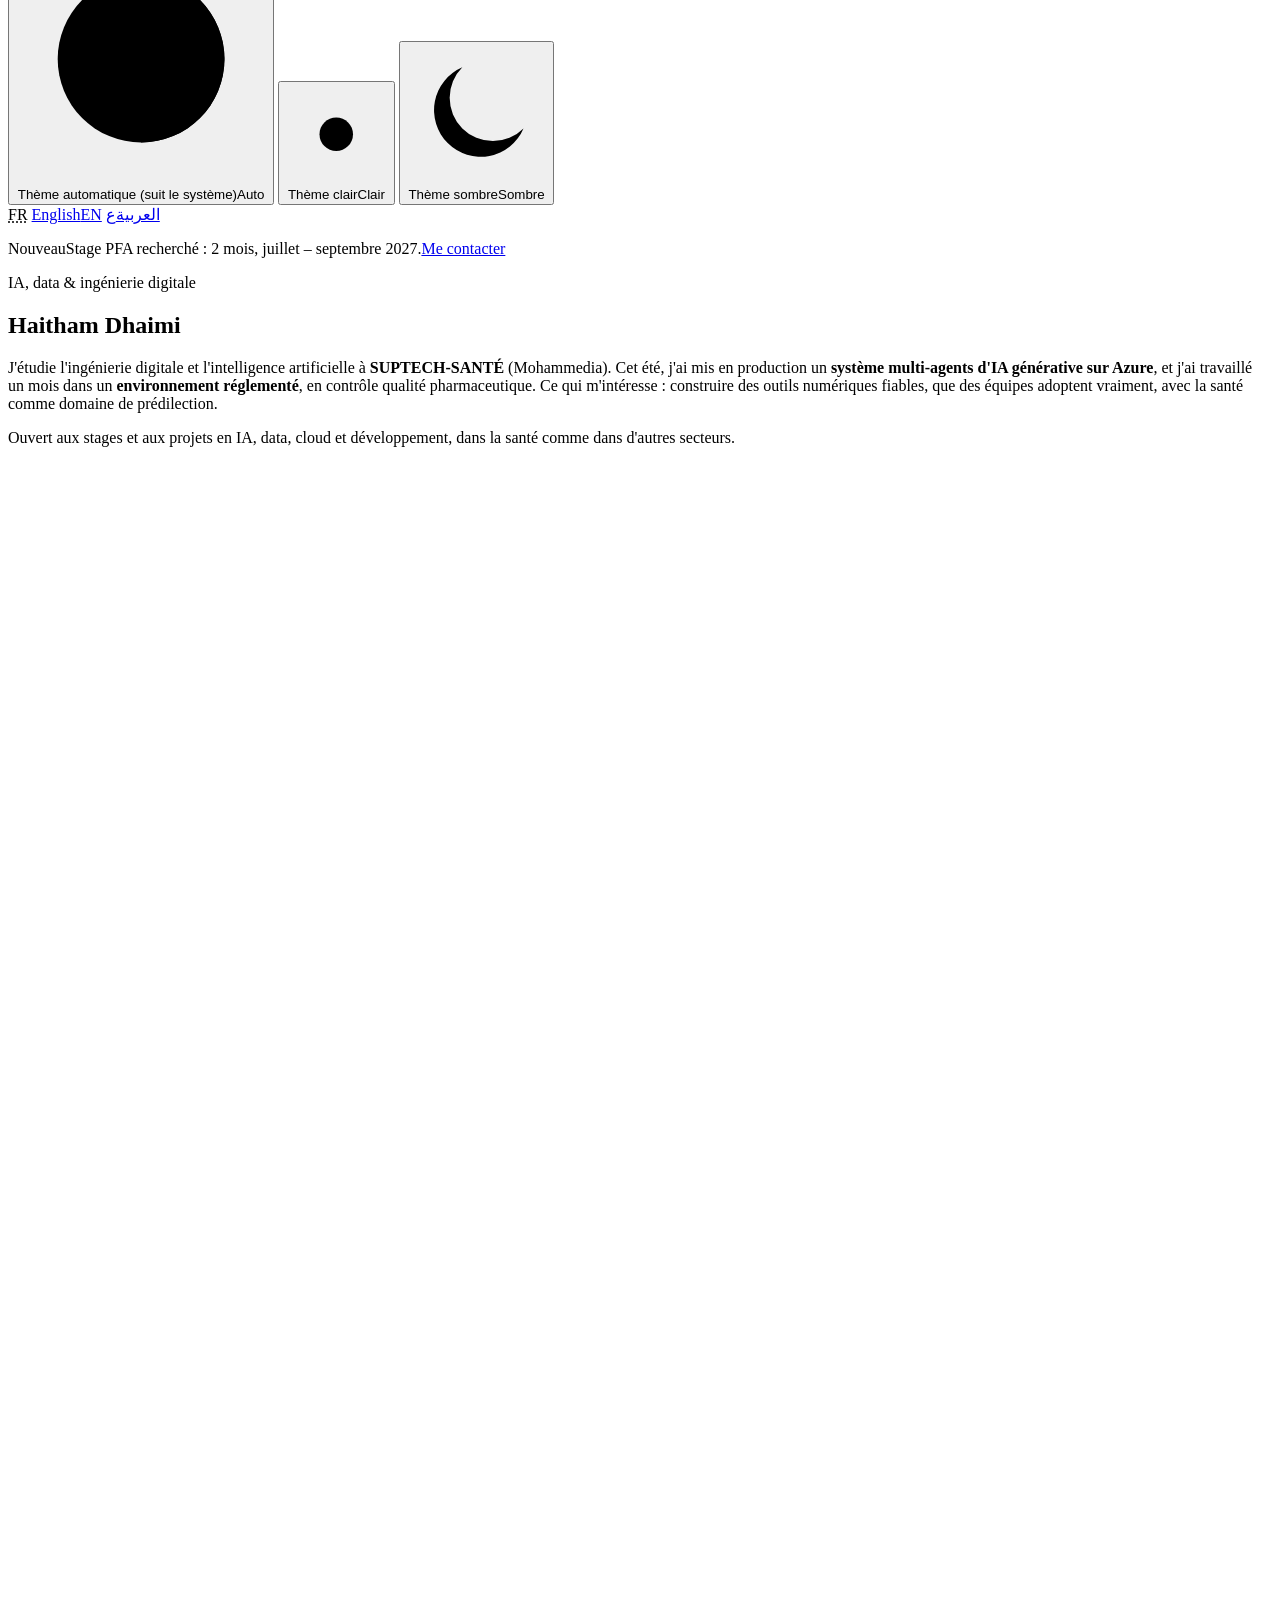
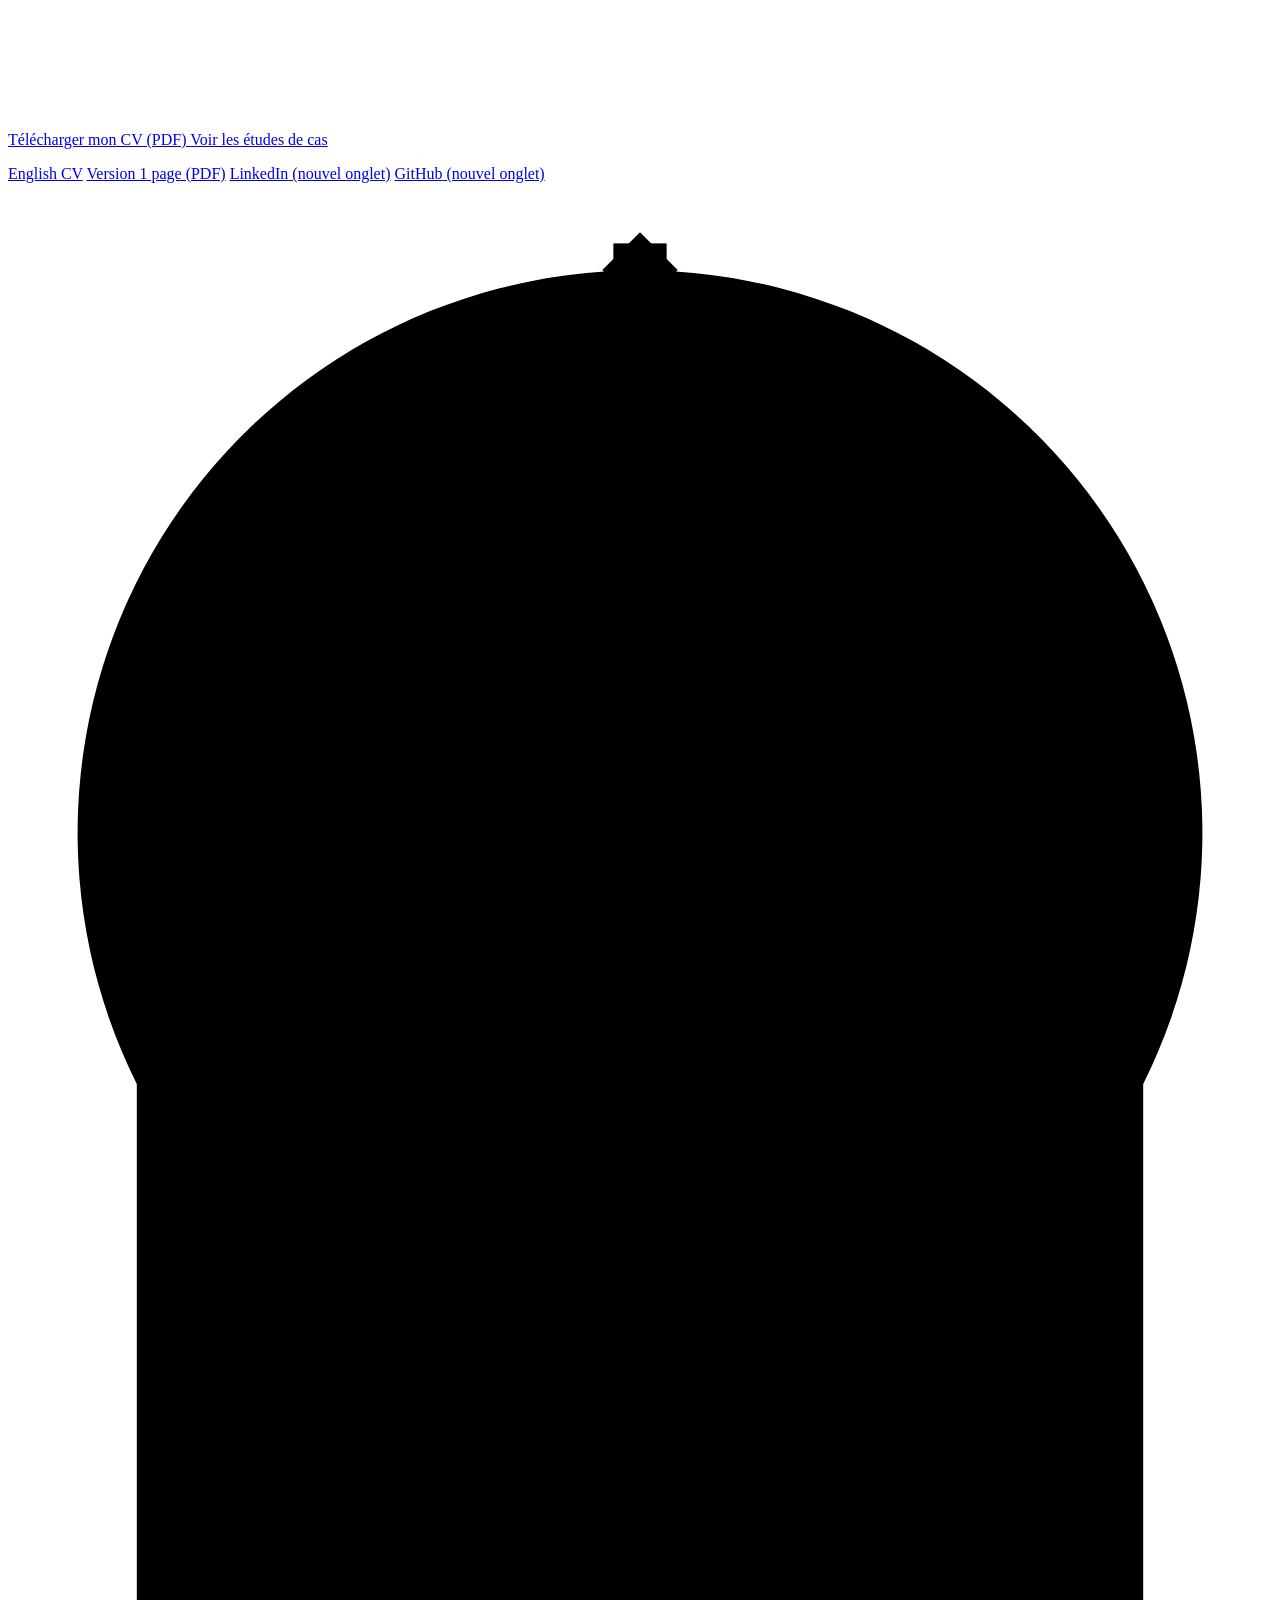
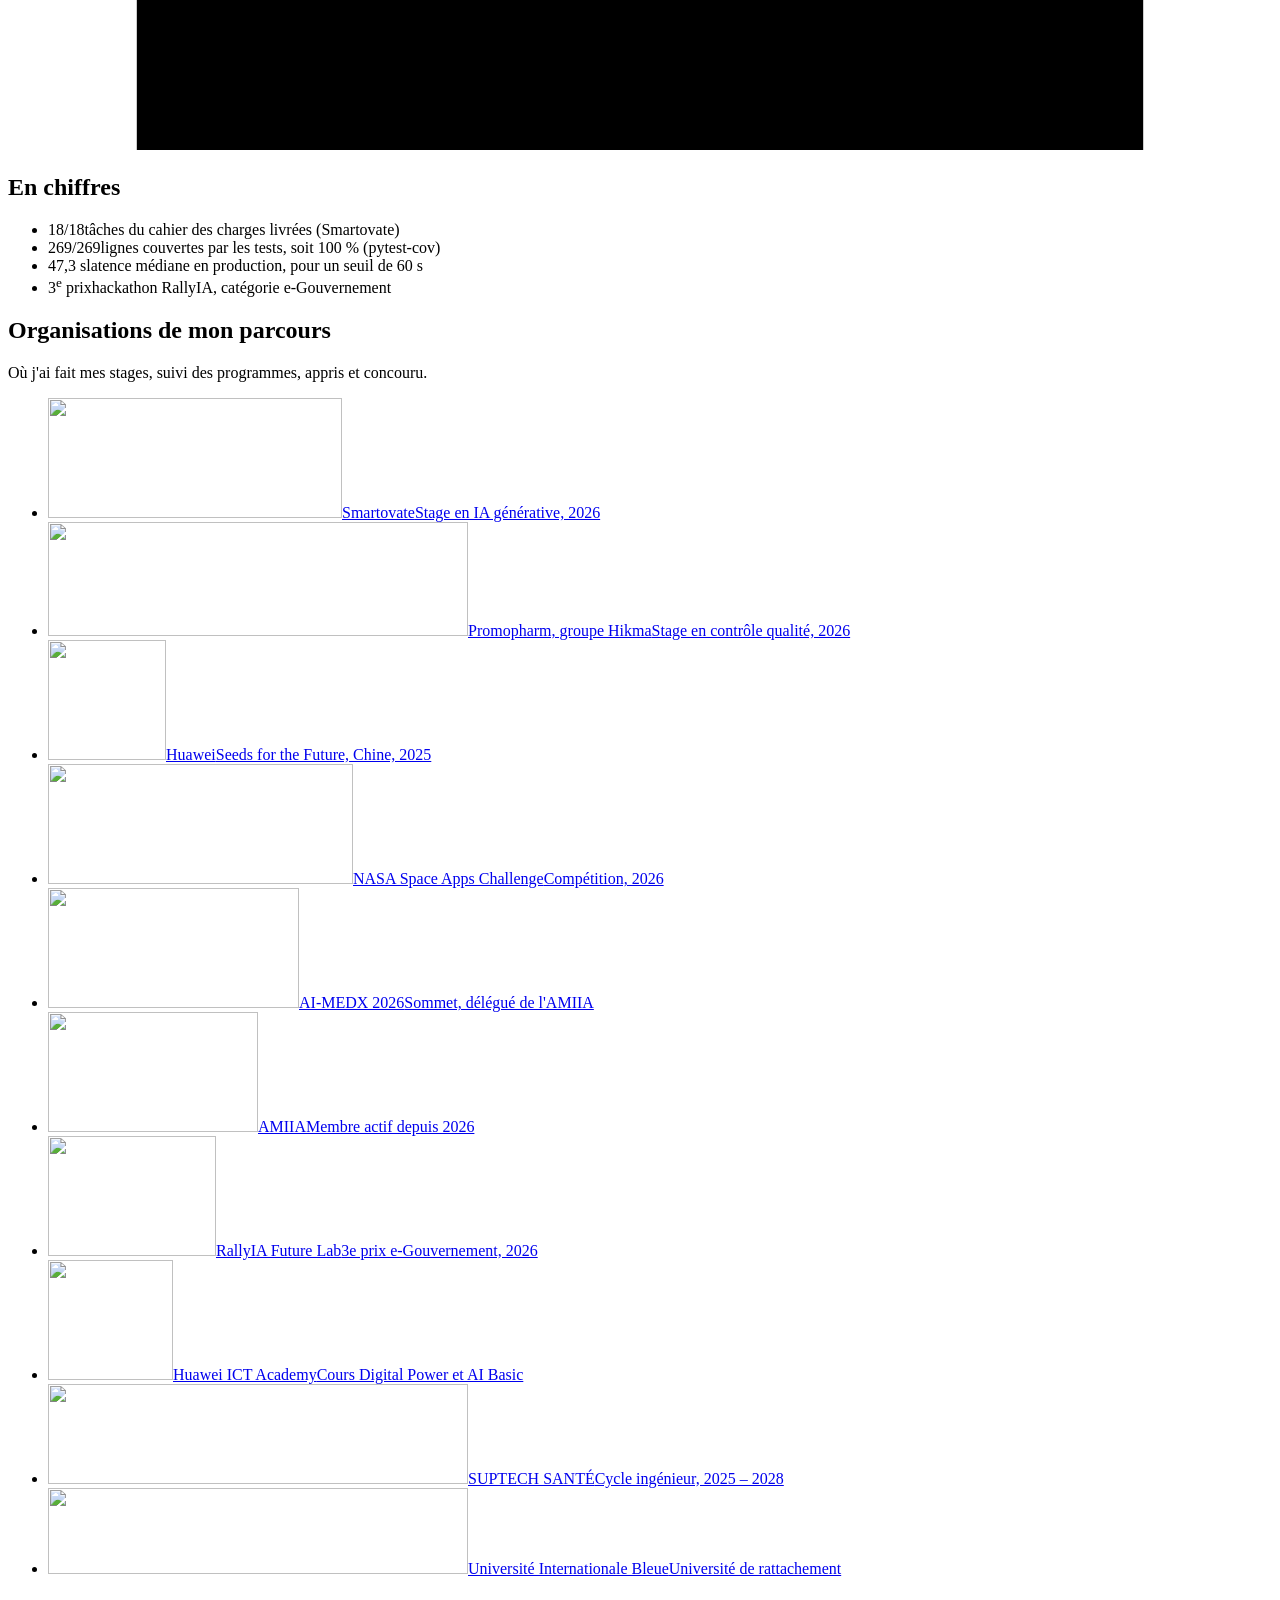
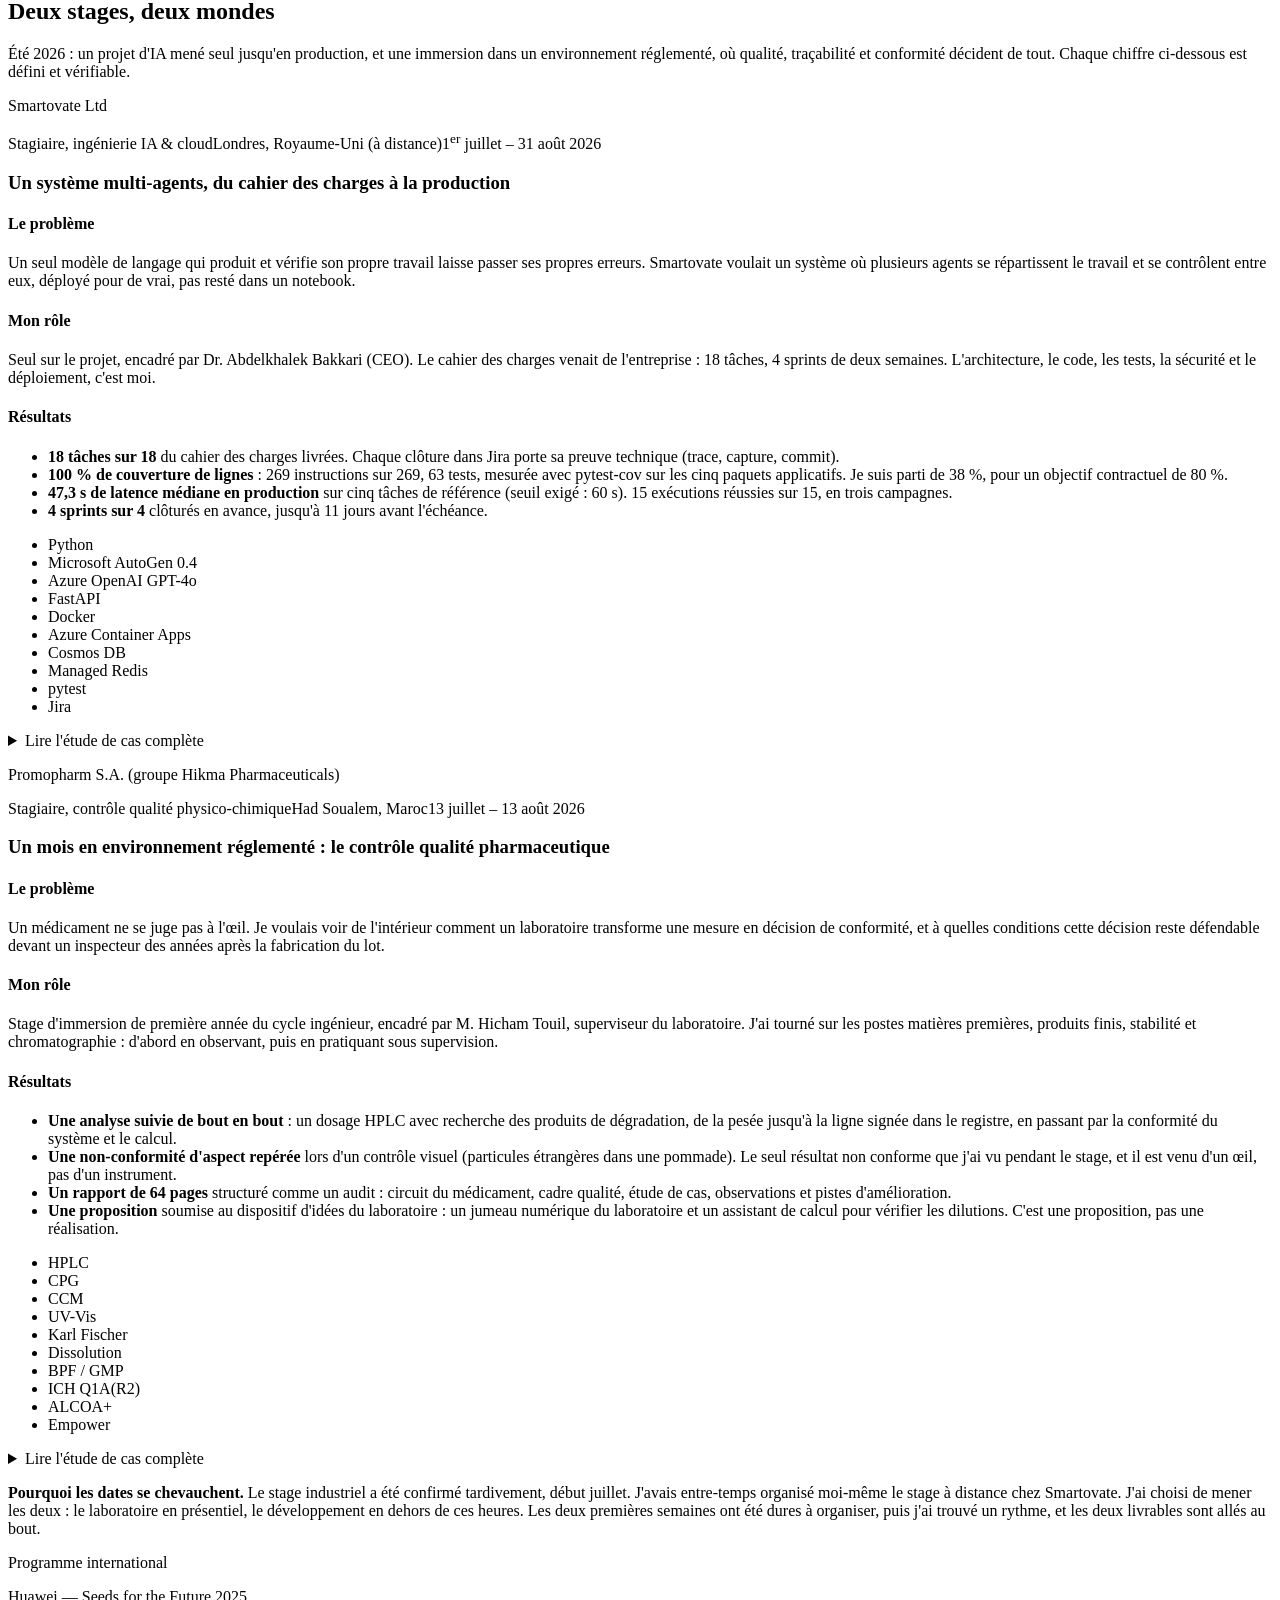
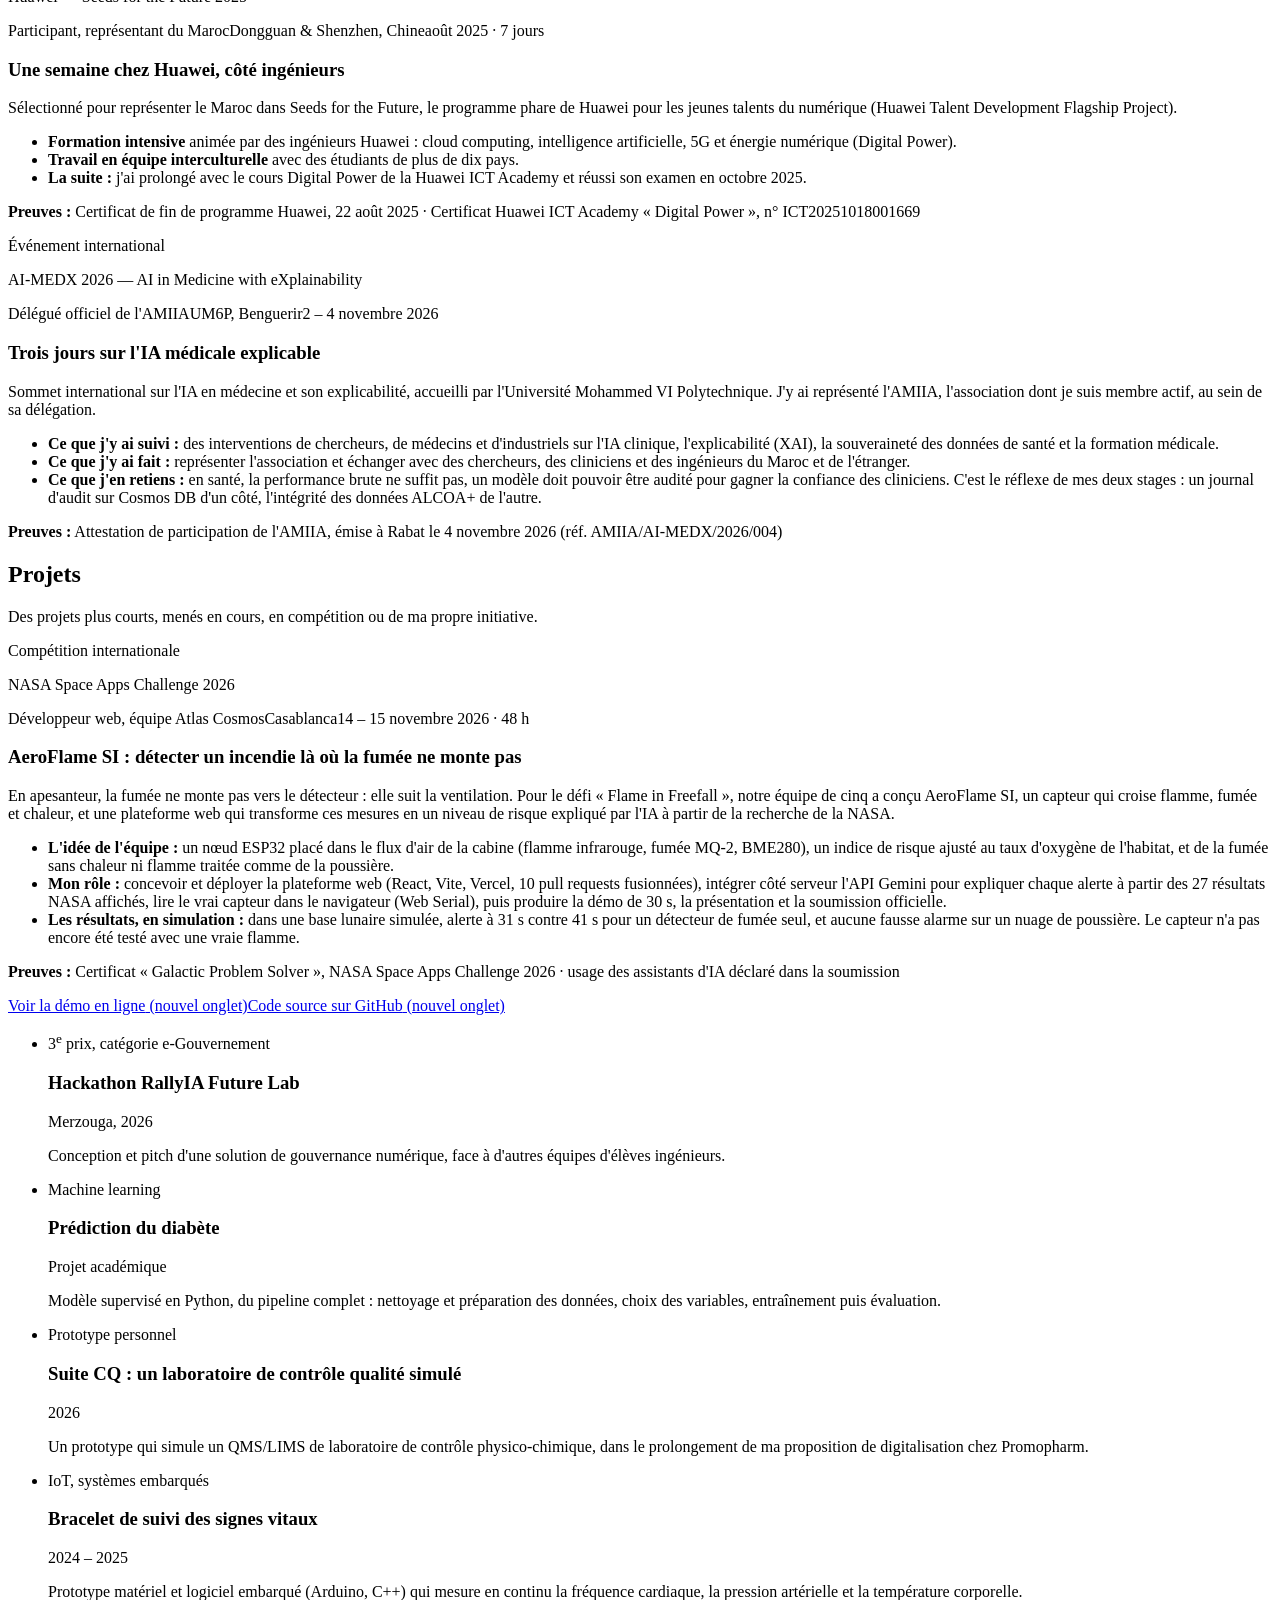
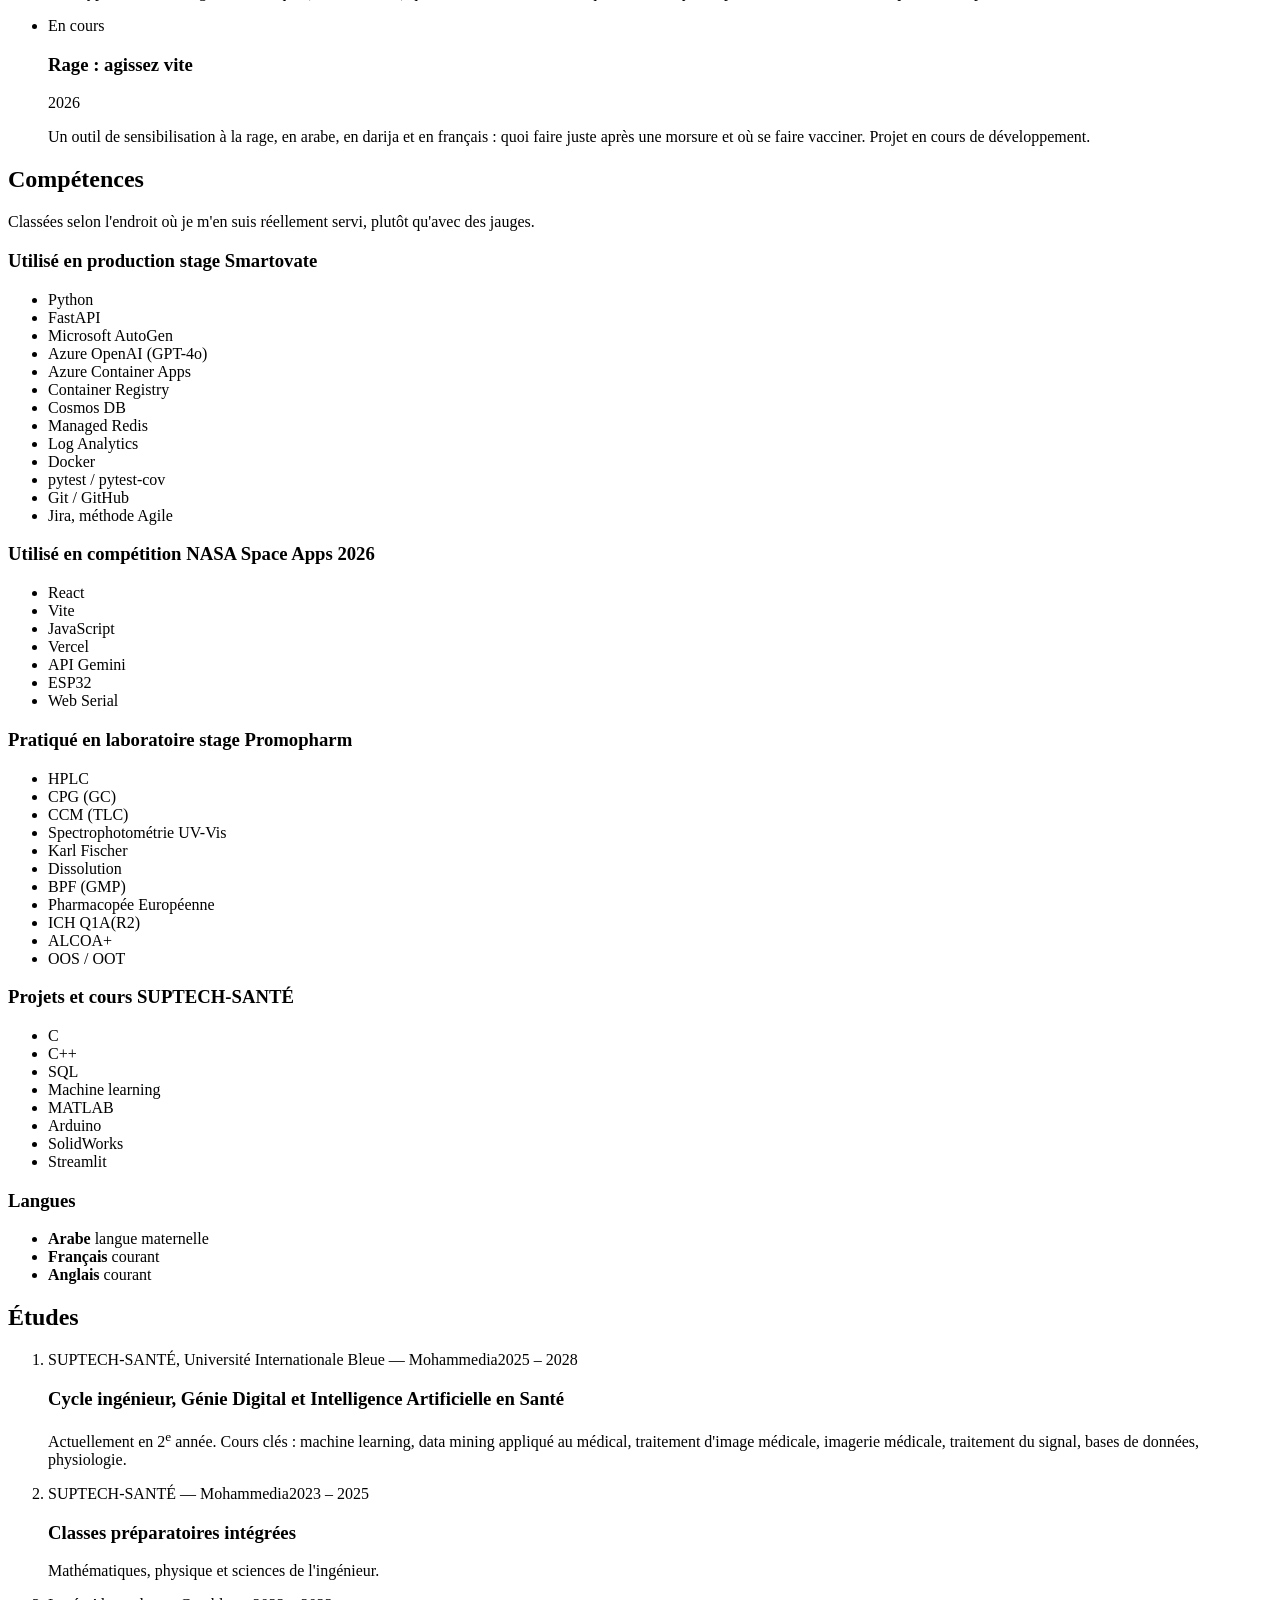
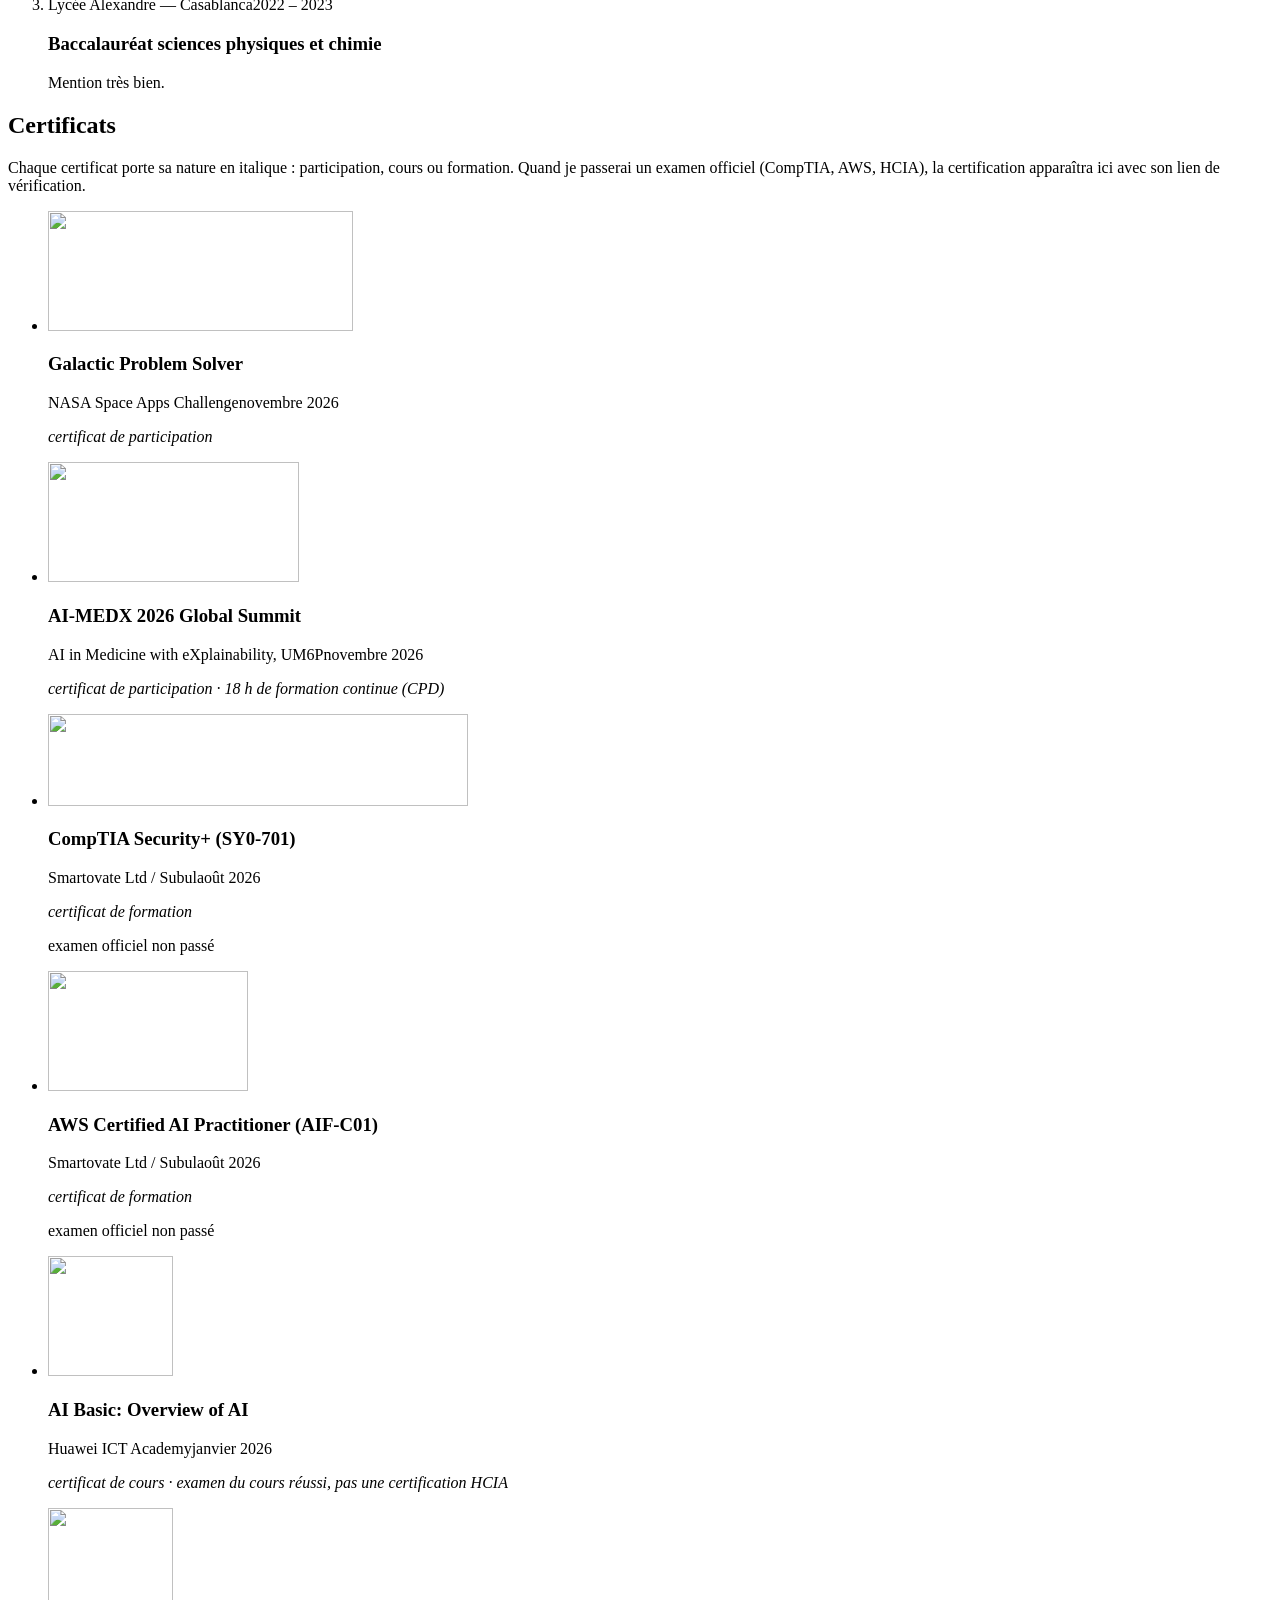
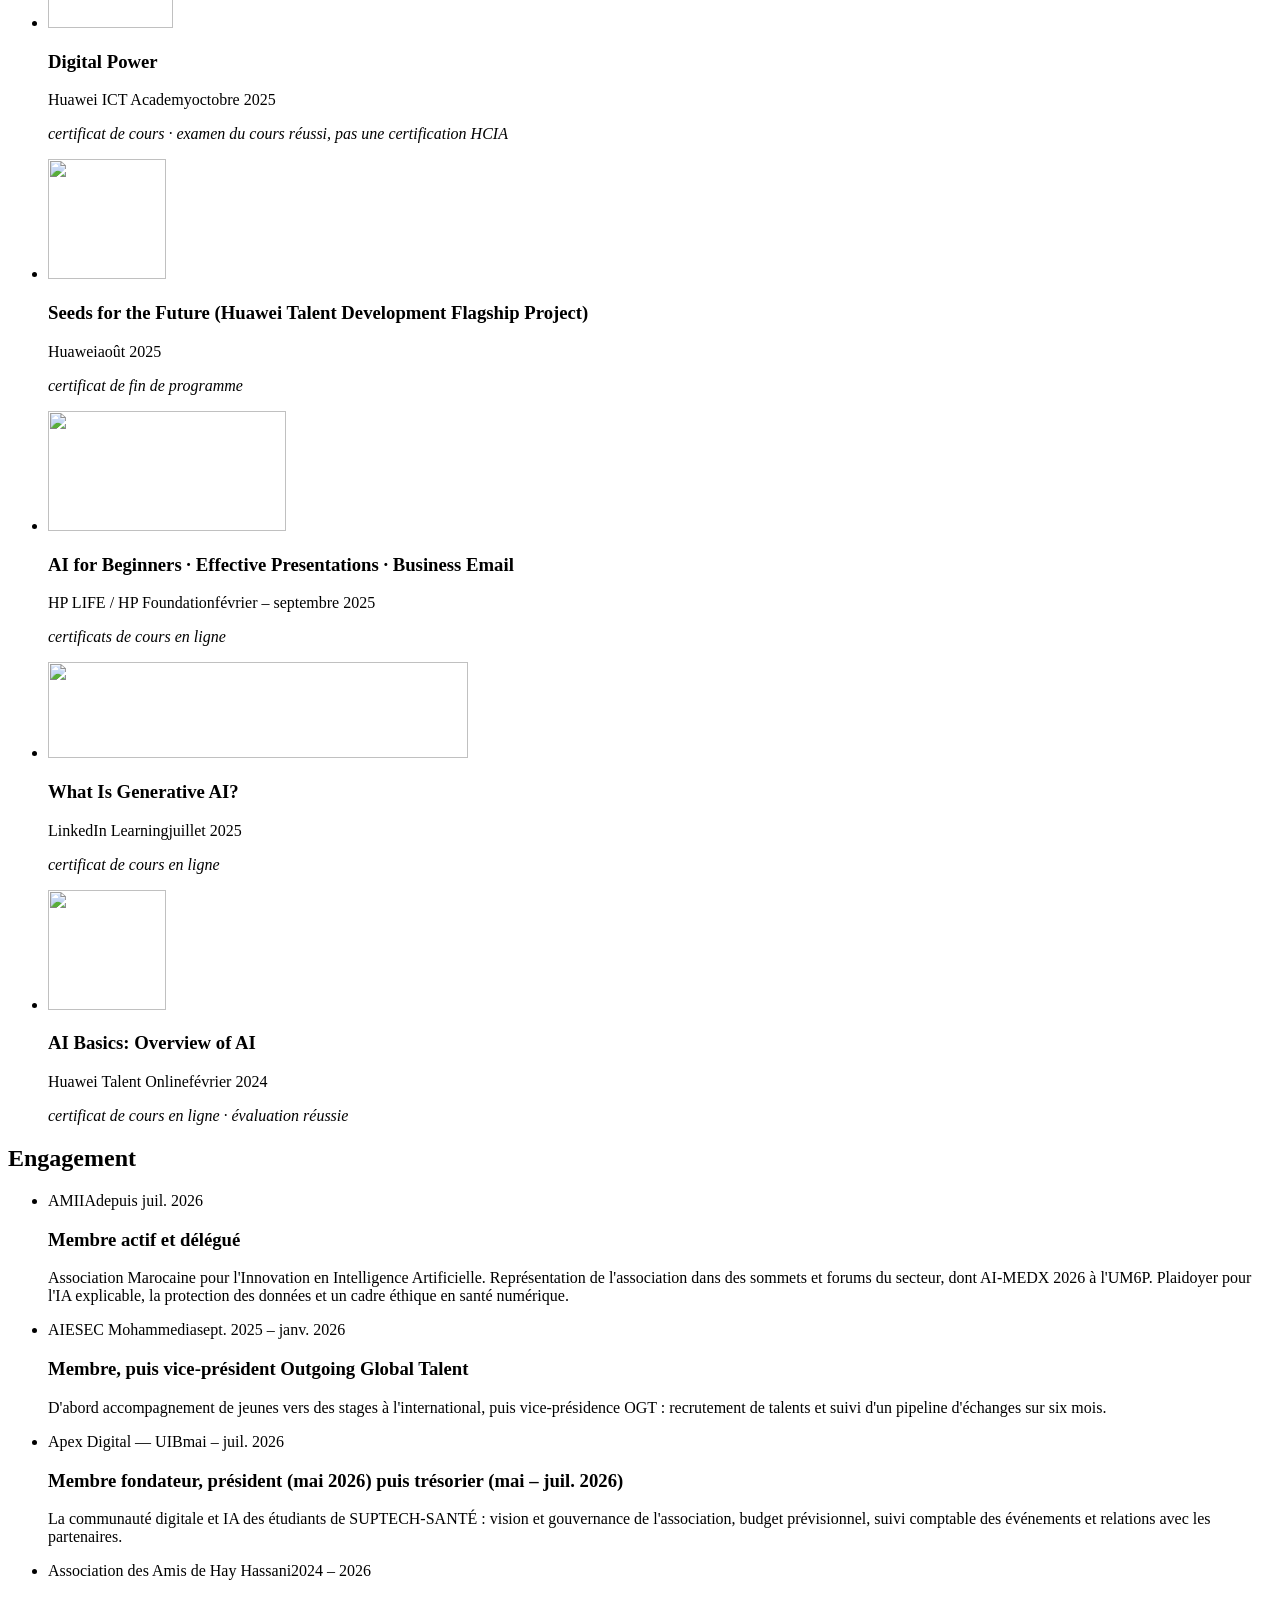
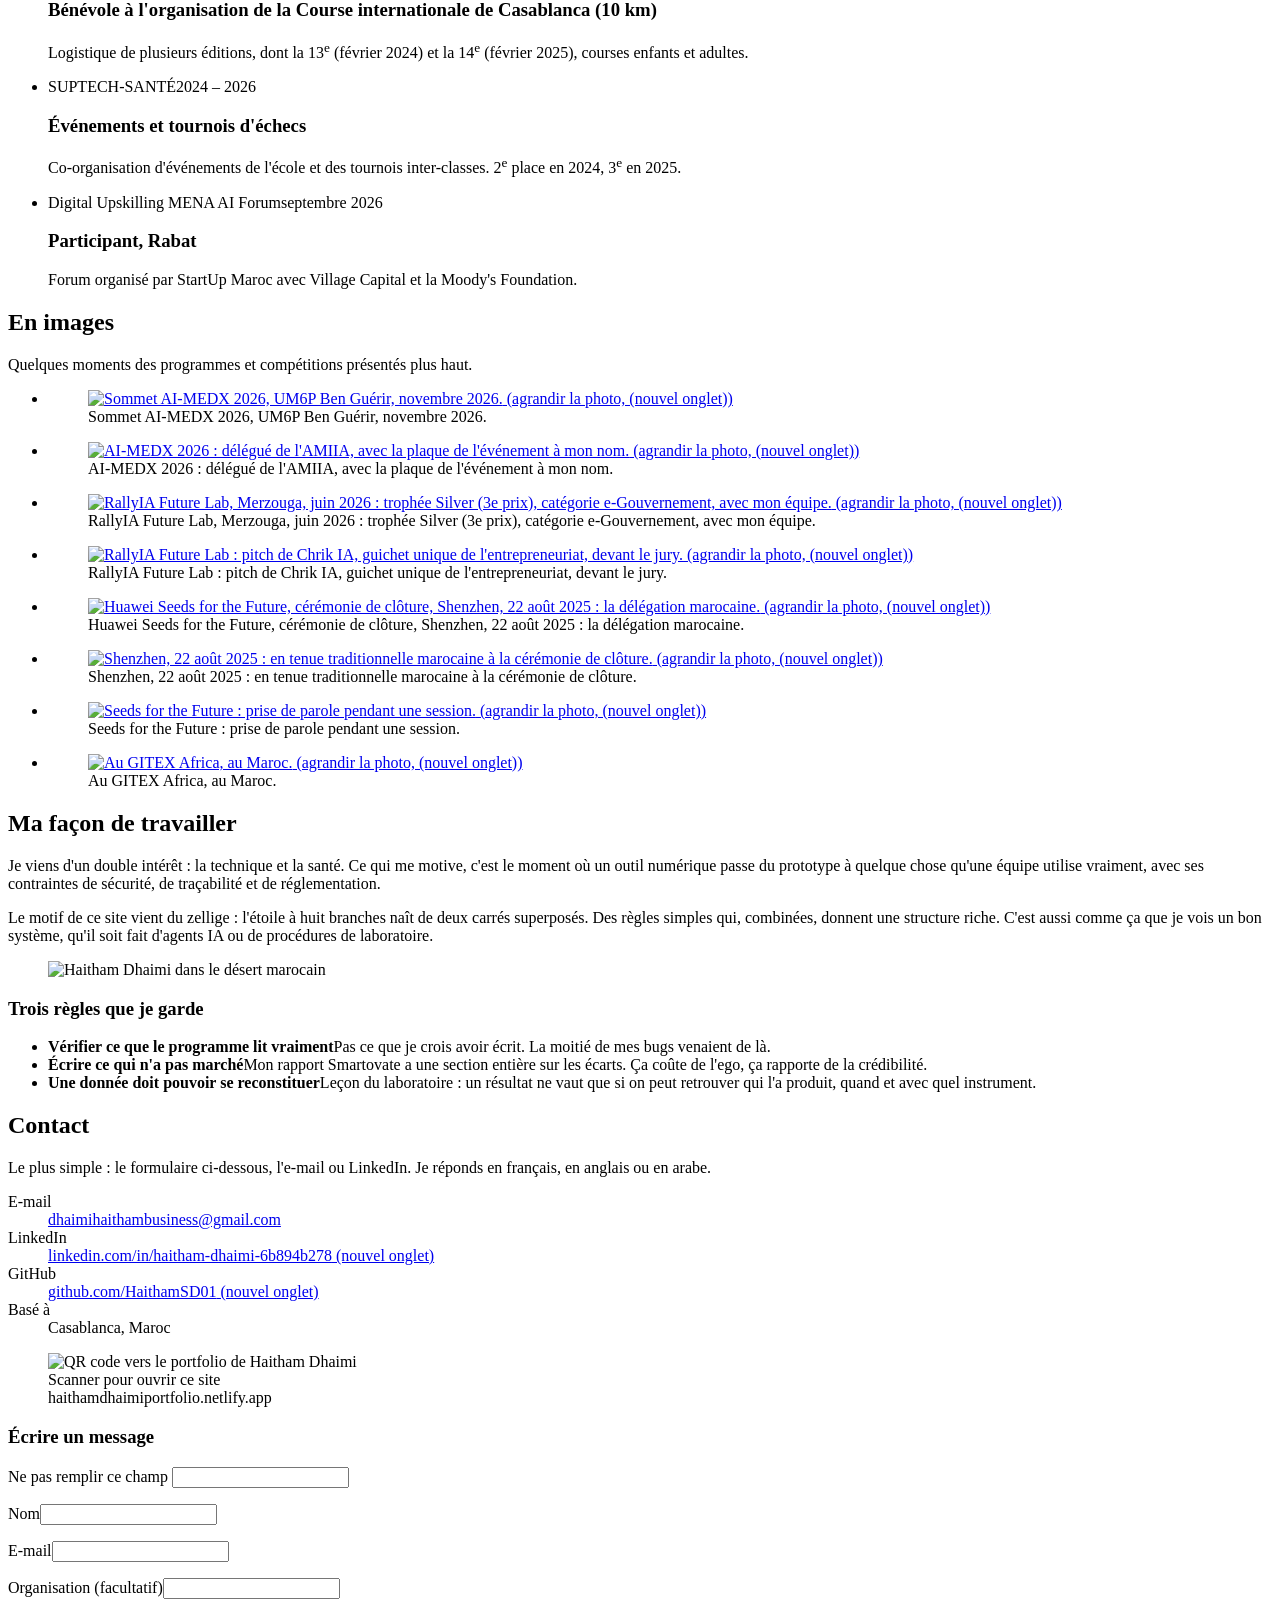
==== commit 31c5beb7: "Logos HD Hikma et Smartovate ; ajout SUPTECH SANTÉ et UIB Co-Authored-By: Claude Opus 5.5 <noreply@a" ====
--- a/public/index.html
+++ b/public/index.html
@@ -162,14 +162,16 @@
     <h2 id="logos-title" class="logo-band-title">Organisations de mon parcours</h2>
     <p class="logo-band-intro">Où j&#39;ai fait mes stages, suivi des programmes, appris et concouru.</p>
     <ul class="logo-list">
-      <li><a href="#smartovate"><span class="logo-tile"><img src="/assets/img/logos/smartovate.webp" width="348" height="120" alt="" loading="lazy" decoding="async"></span><span class="logo-name">Smartovate</span><span class="logo-role">Stage en IA générative, 2026</span></a></li>
-      <li><a href="#promopharm"><span class="logo-tile"><img src="/assets/img/logos/hikma.webp" width="420" height="113" alt="" loading="lazy" decoding="async"></span><span class="logo-name">Promopharm, groupe Hikma</span><span class="logo-role">Stage en contrôle qualité, 2026</span></a></li>
+      <li><a href="#smartovate"><span class="logo-tile"><img src="/assets/img/logos/smartovate.webp" width="294" height="120" alt="" loading="lazy" decoding="async"></span><span class="logo-name">Smartovate</span><span class="logo-role">Stage en IA générative, 2026</span></a></li>
+      <li><a href="#promopharm"><span class="logo-tile"><img src="/assets/img/logos/hikma.webp" width="420" height="114" alt="" loading="lazy" decoding="async"></span><span class="logo-name">Promopharm, groupe Hikma</span><span class="logo-role">Stage en contrôle qualité, 2026</span></a></li>
       <li><a href="#huawei"><span class="logo-tile"><img src="/assets/img/logos/huawei.webp" width="118" height="120" alt="" loading="lazy" decoding="async"></span><span class="logo-name">Huawei</span><span class="logo-role">Seeds for the Future, Chine, 2025</span></a></li>
       <li><a href="#nasa"><span class="logo-tile"><img src="/assets/img/logos/nasa.webp" width="305" height="120" alt="" loading="lazy" decoding="async"></span><span class="logo-name">NASA Space Apps Challenge</span><span class="logo-role">Compétition, 2026</span></a></li>
       <li><a href="#aimedx"><span class="logo-tile"><img src="/assets/img/logos/aimedx.webp" width="251" height="120" alt="" loading="lazy" decoding="async"></span><span class="logo-name">AI-MEDX 2026</span><span class="logo-role">Sommet, délégué de l&#39;AMIIA</span></a></li>
       <li><a href="#involvement"><span class="logo-tile"><img src="/assets/img/logos/amiia.webp" width="210" height="120" alt="" loading="lazy" decoding="async"></span><span class="logo-name">AMIIA</span><span class="logo-role">Membre actif depuis 2026</span></a></li>
       <li><a href="#projects"><span class="logo-tile"><img src="/assets/img/logos/rally.webp" width="168" height="120" alt="" loading="lazy" decoding="async"></span><span class="logo-name">RallyIA Future Lab</span><span class="logo-role">3e prix e-Gouvernement, 2026</span></a></li>
       <li><a href="#background"><span class="logo-tile"><img src="/assets/img/logos/ictacademy.webp" width="125" height="120" alt="" loading="lazy" decoding="async"></span><span class="logo-name">Huawei ICT Academy</span><span class="logo-role">Cours Digital Power et AI Basic</span></a></li>
+      <li><a href="#background"><span class="logo-tile"><img src="/assets/img/logos/suptech.webp" width="420" height="100" alt="" loading="lazy" decoding="async"></span><span class="logo-name">SUPTECH SANTÉ</span><span class="logo-role">Cycle ingénieur, 2025 – 2028</span></a></li>
+      <li><a href="#background"><span class="logo-tile"><img src="/assets/img/logos/uib.webp" width="420" height="86" alt="" loading="lazy" decoding="async"></span><span class="logo-name">Université Internationale Bleue</span><span class="logo-role">Université de rattachement</span></a></li>
       
     </ul>
   </div>
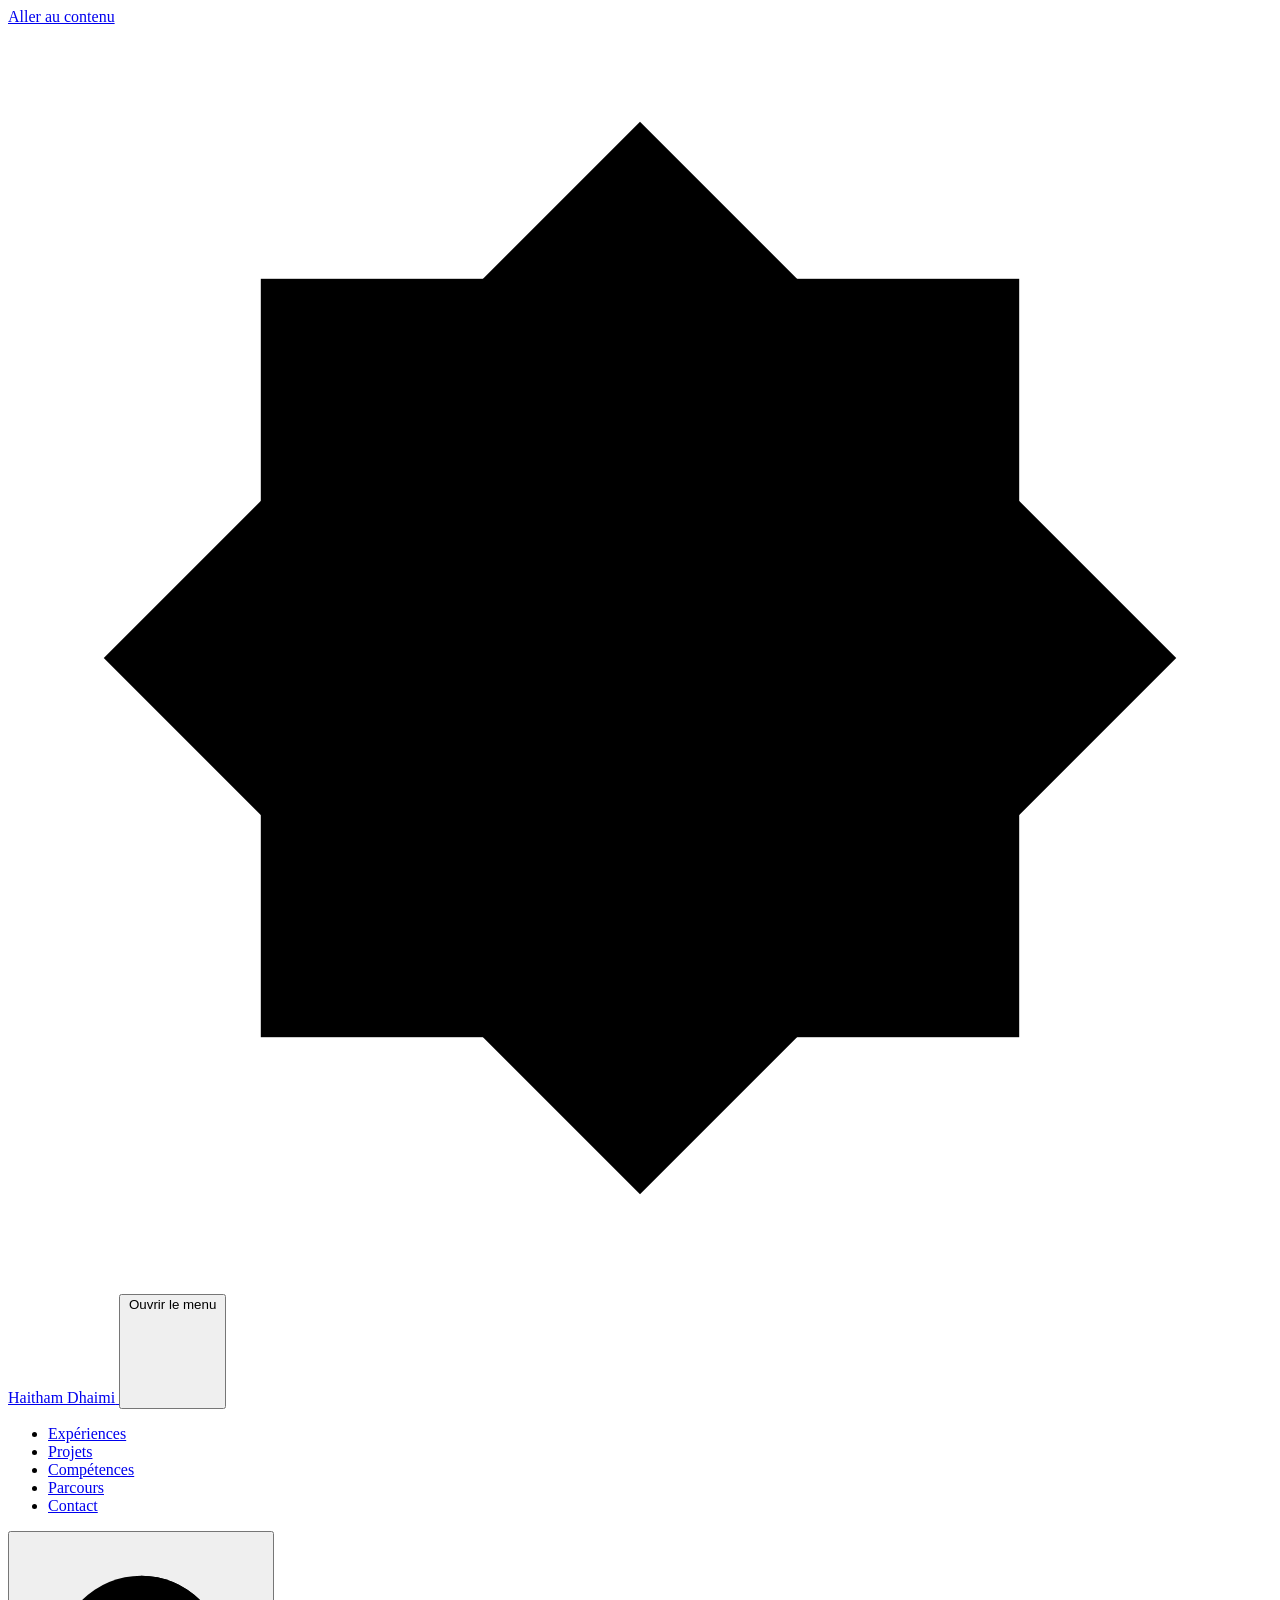
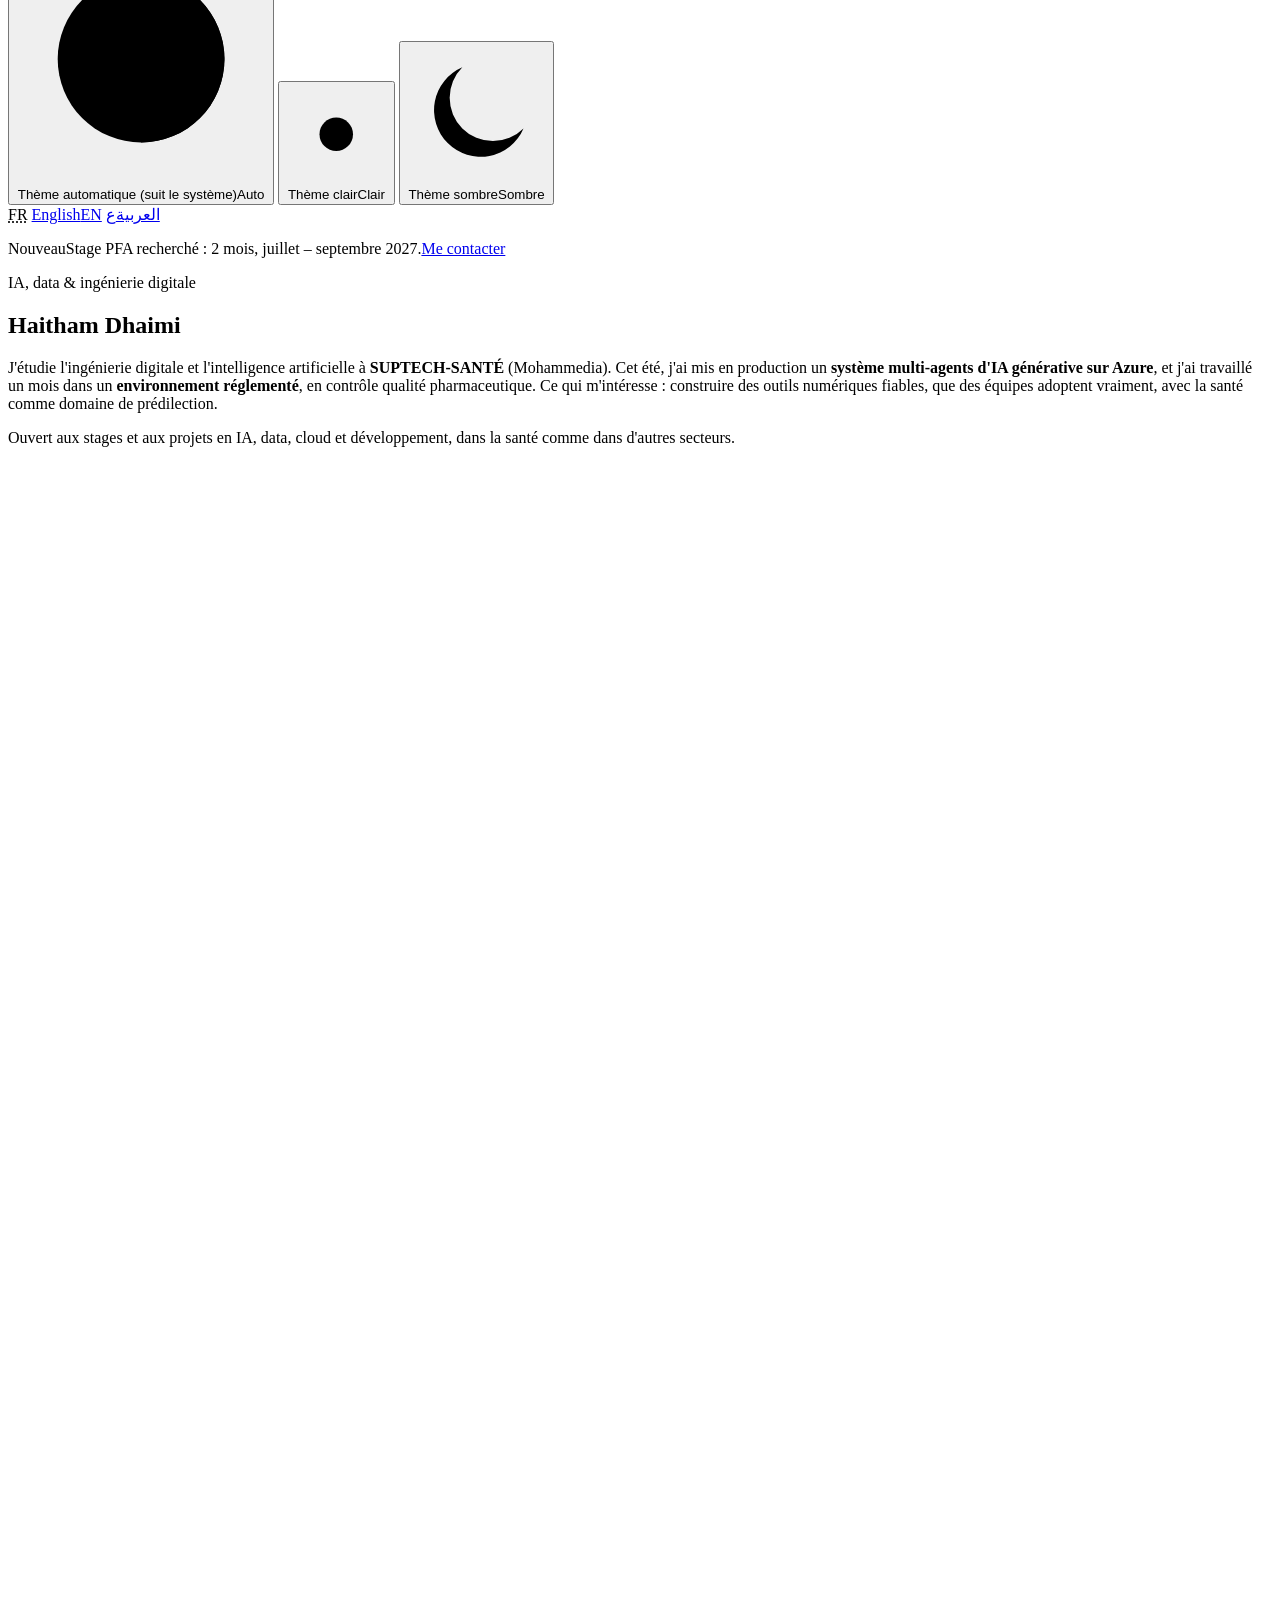
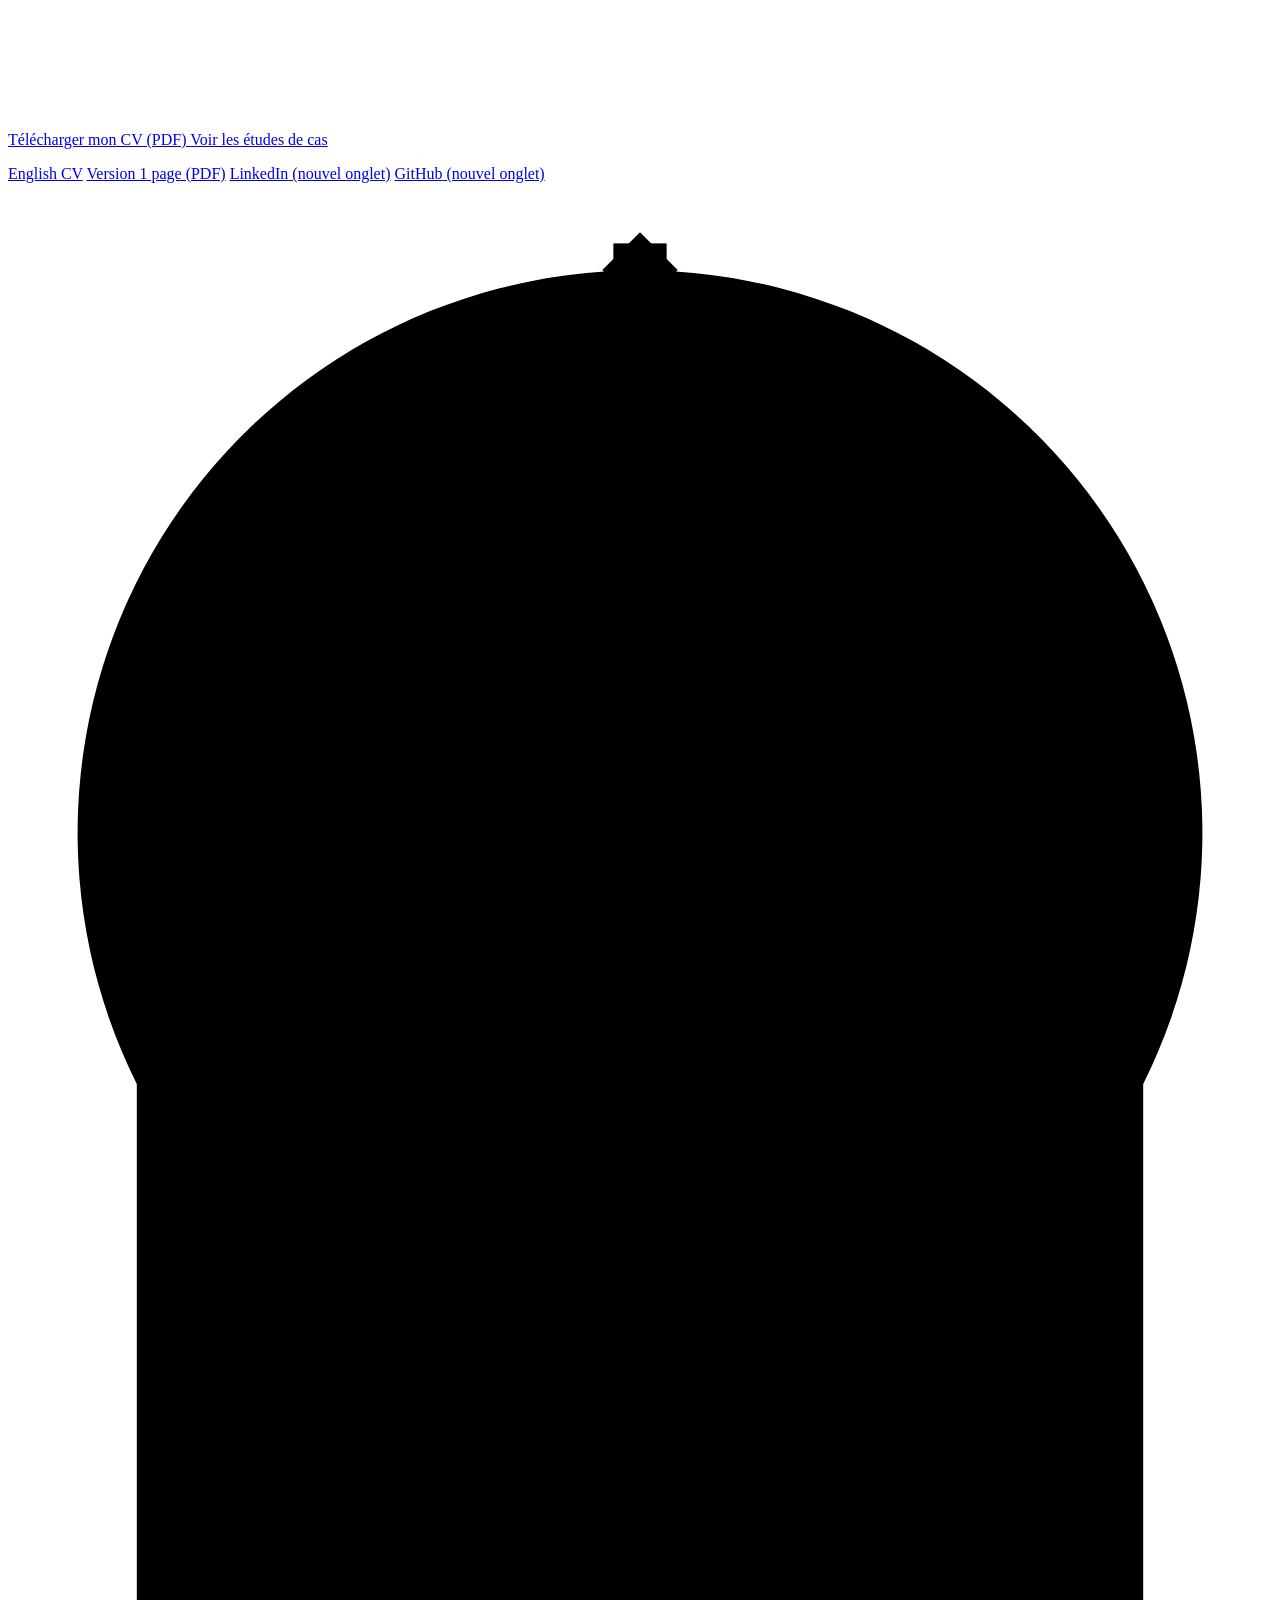
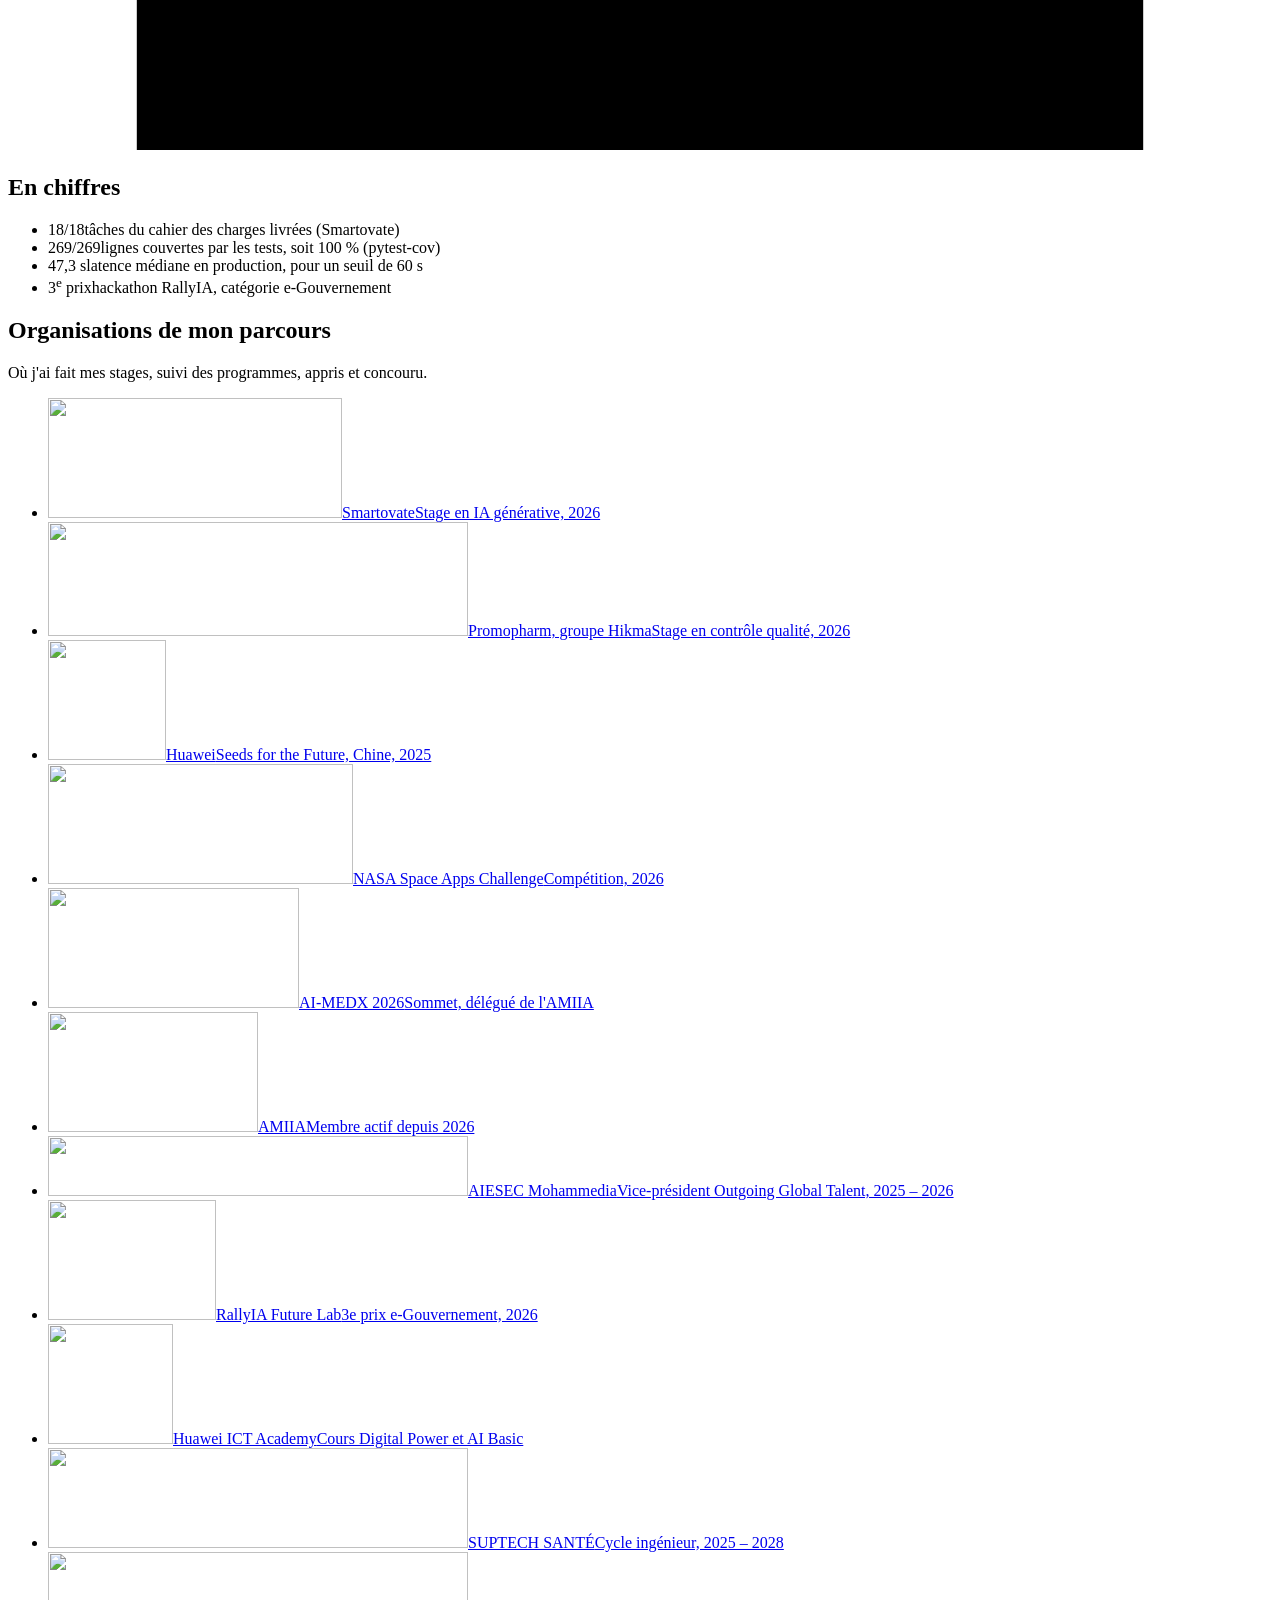
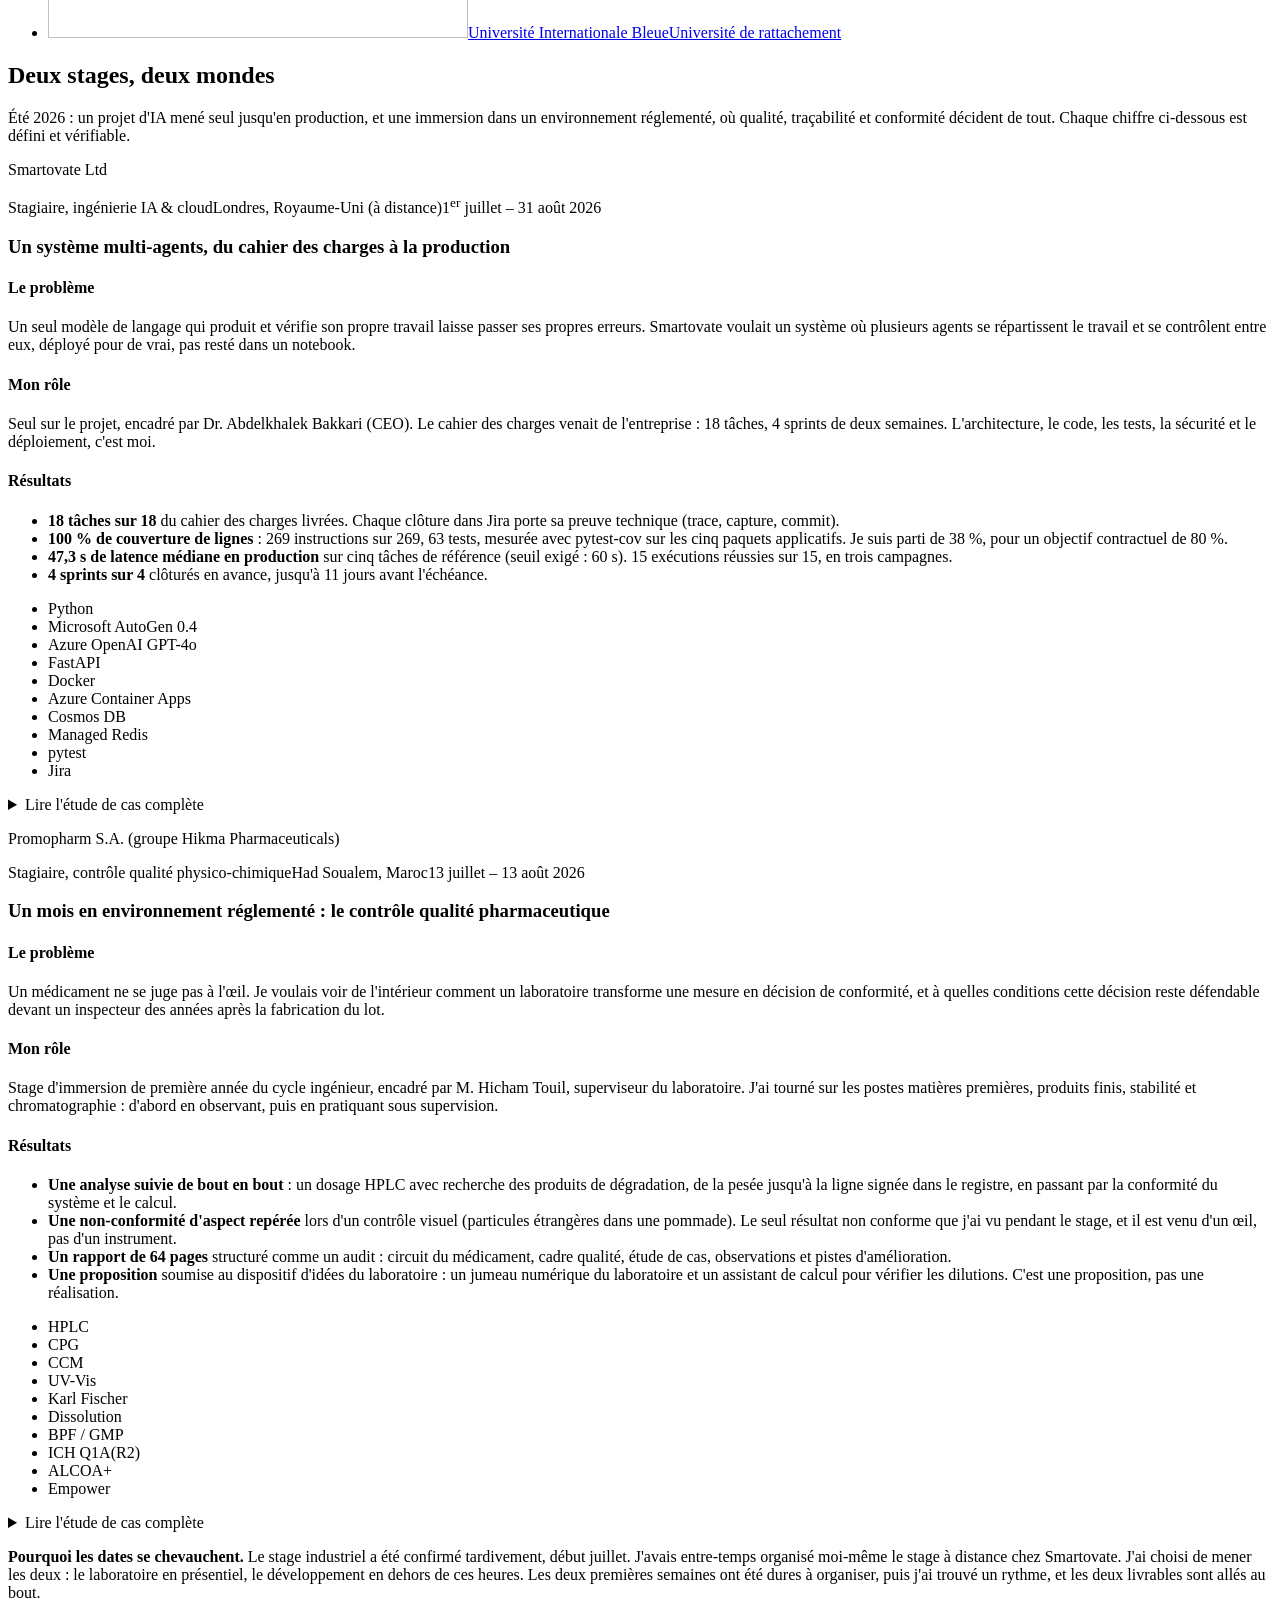
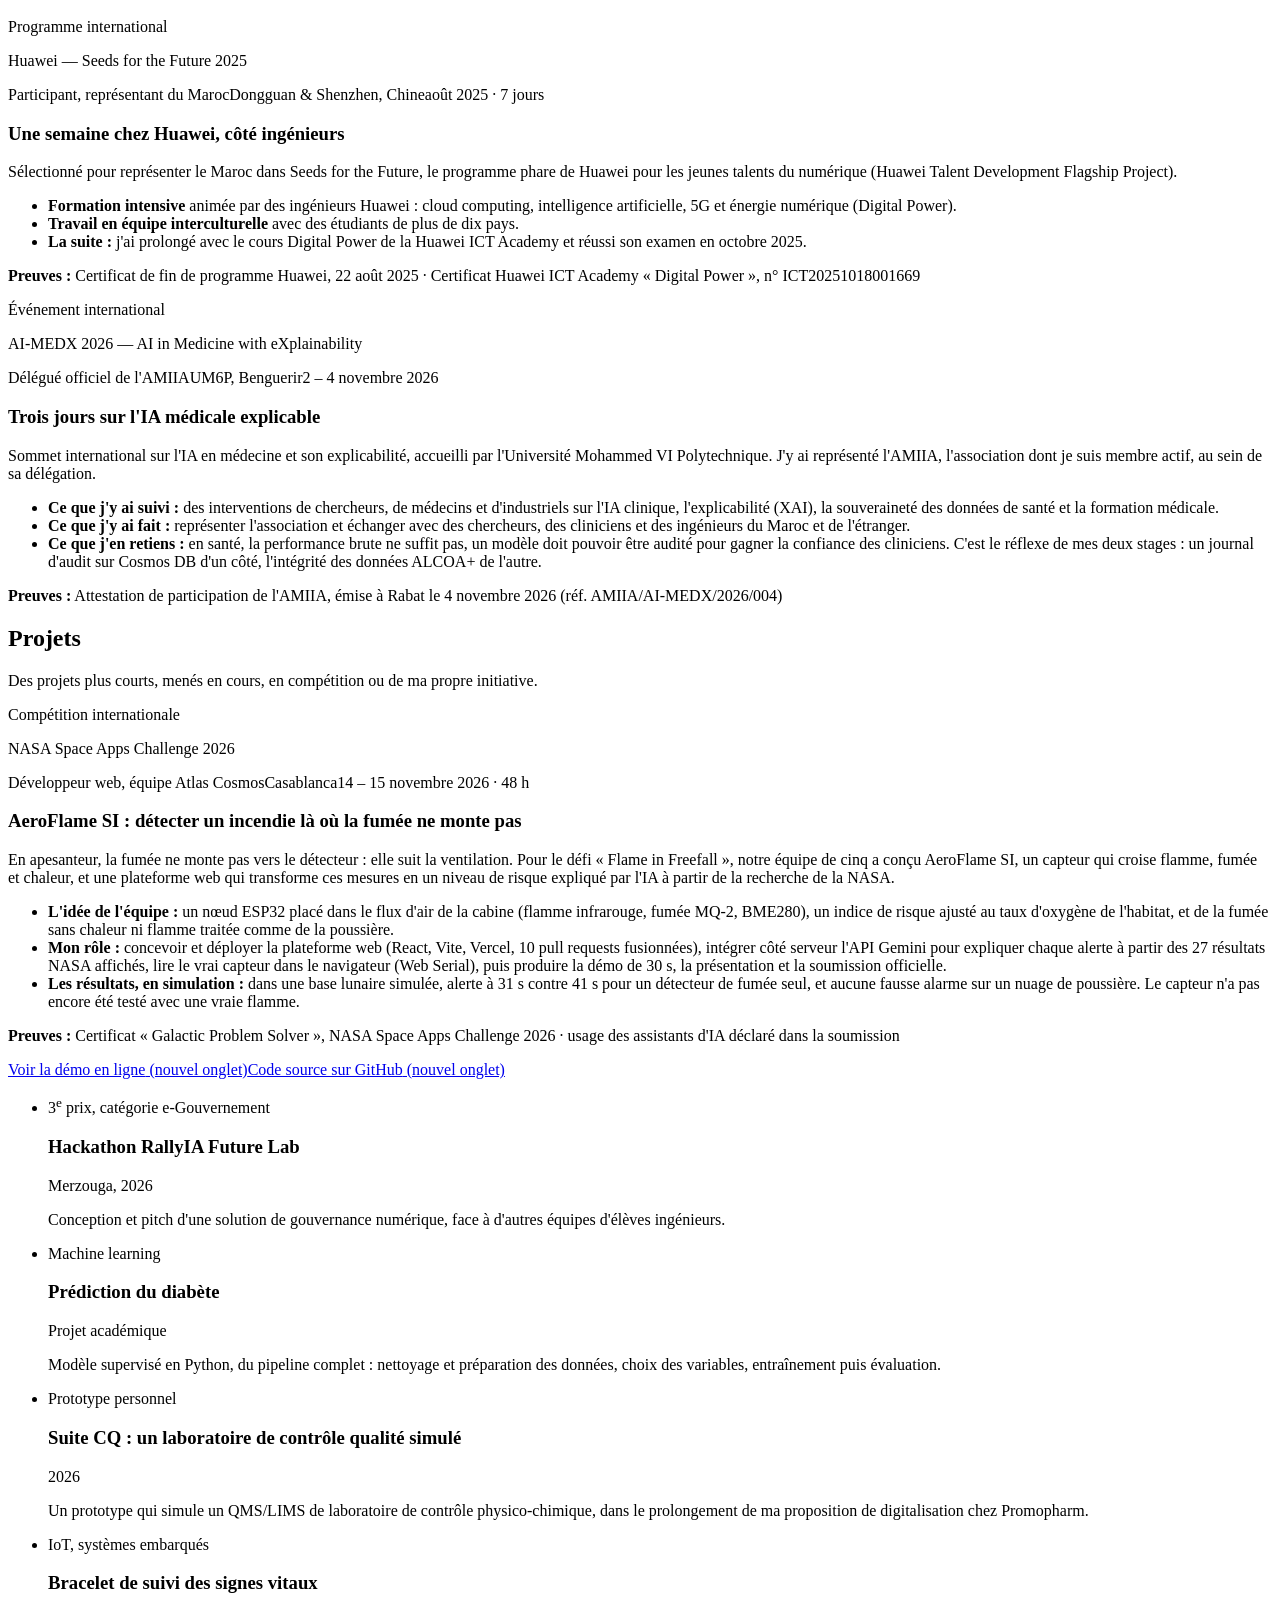
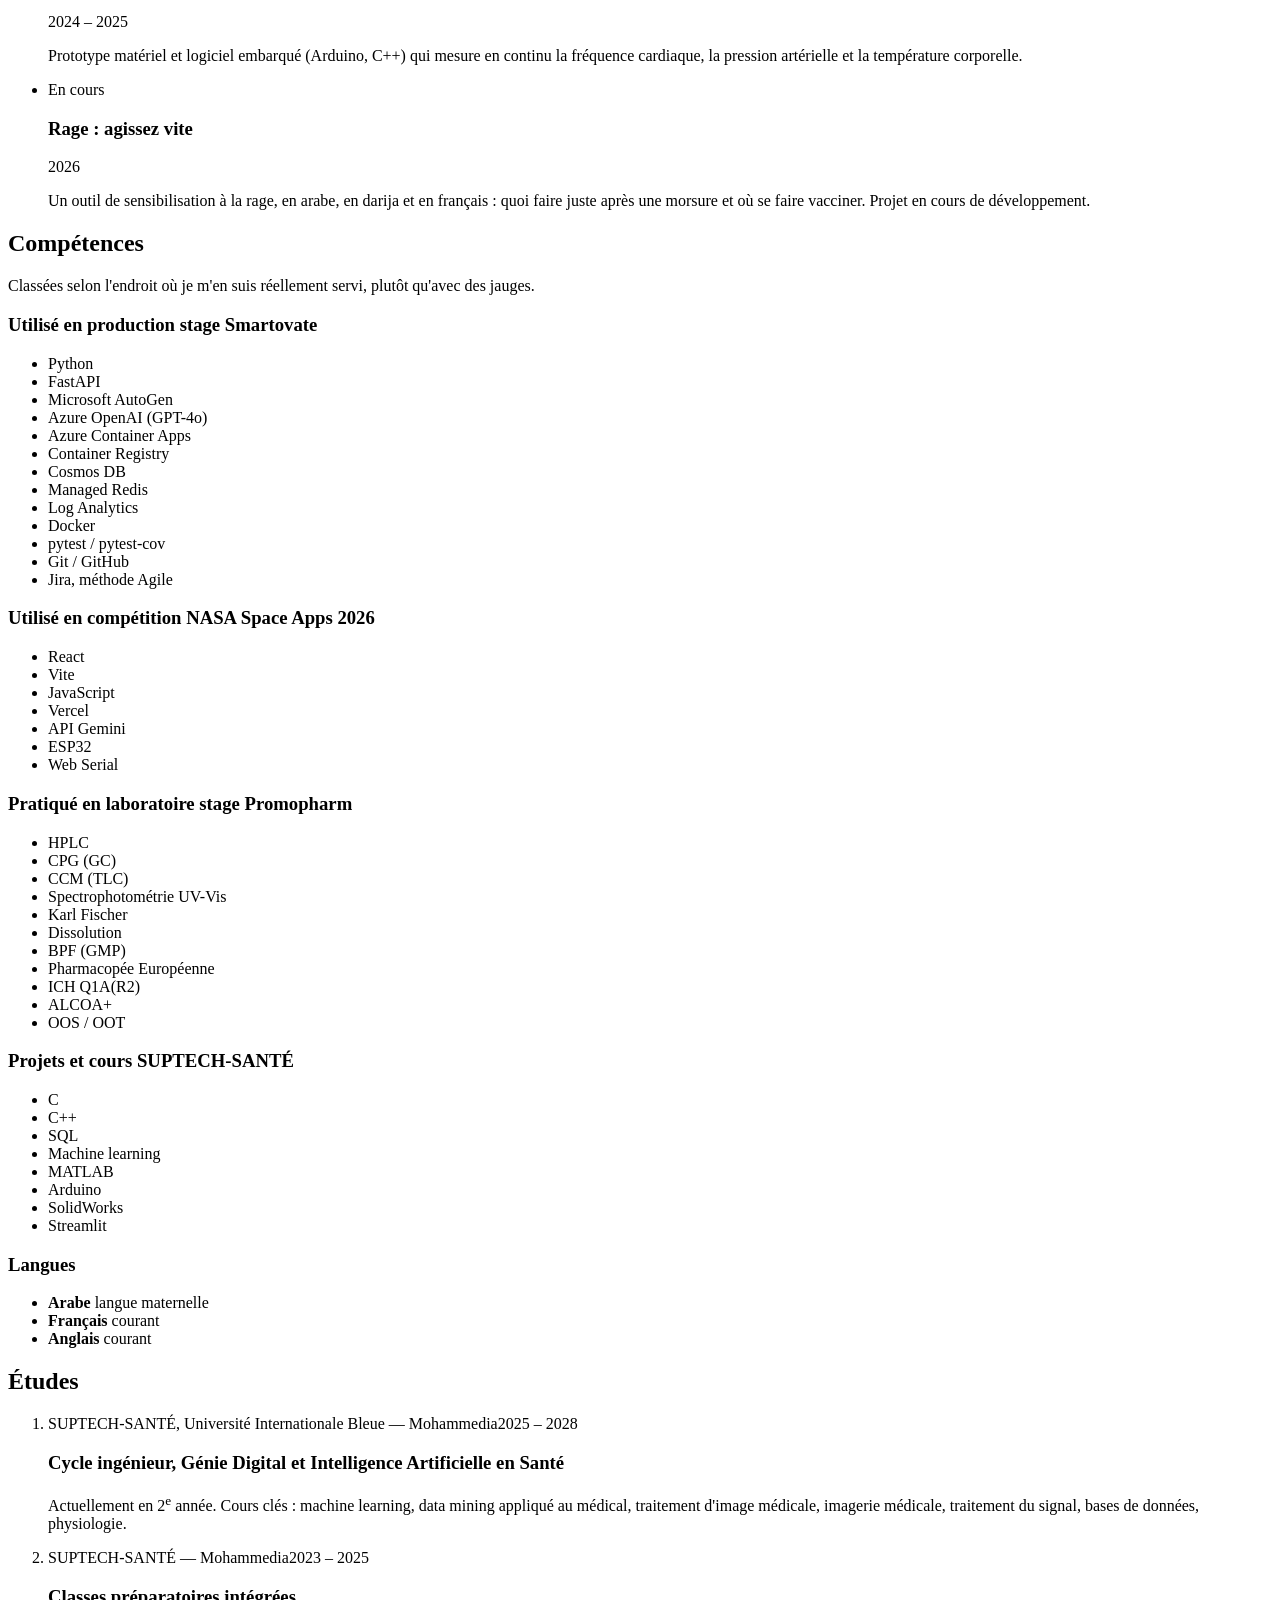
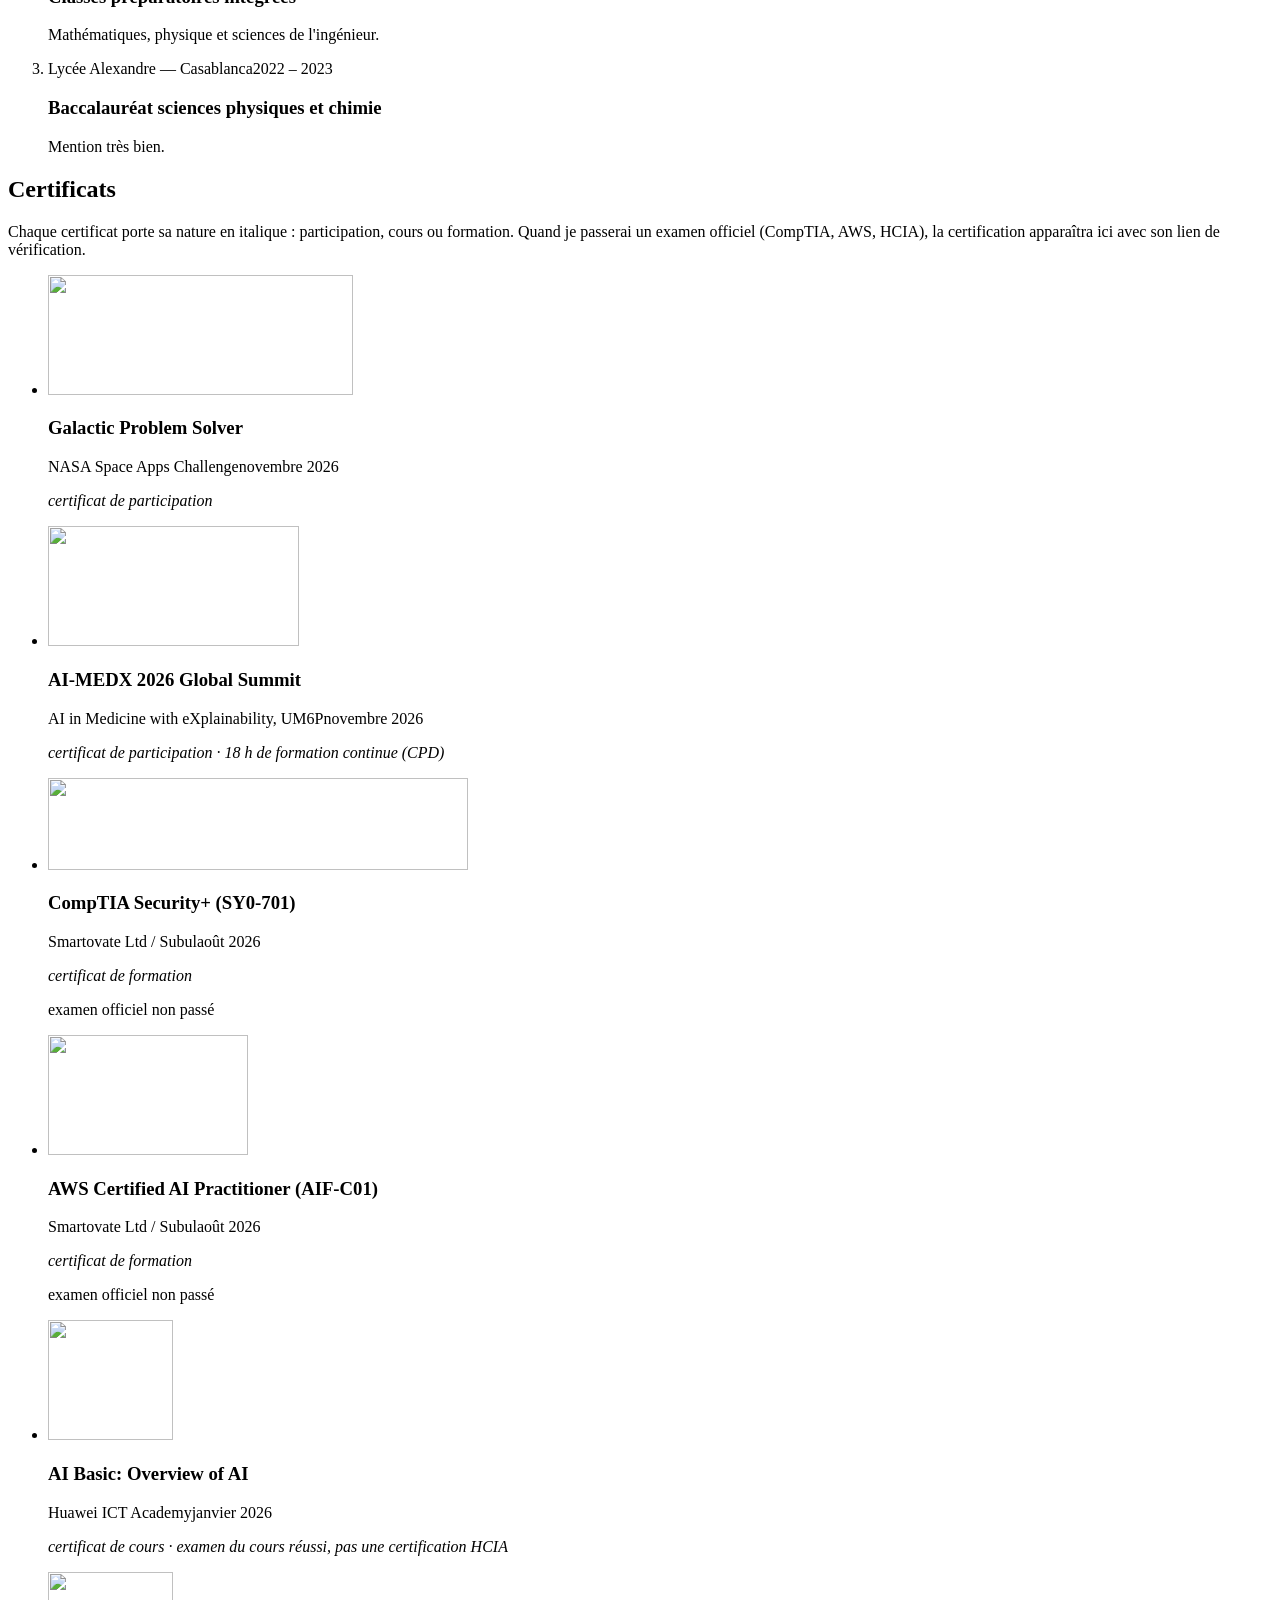
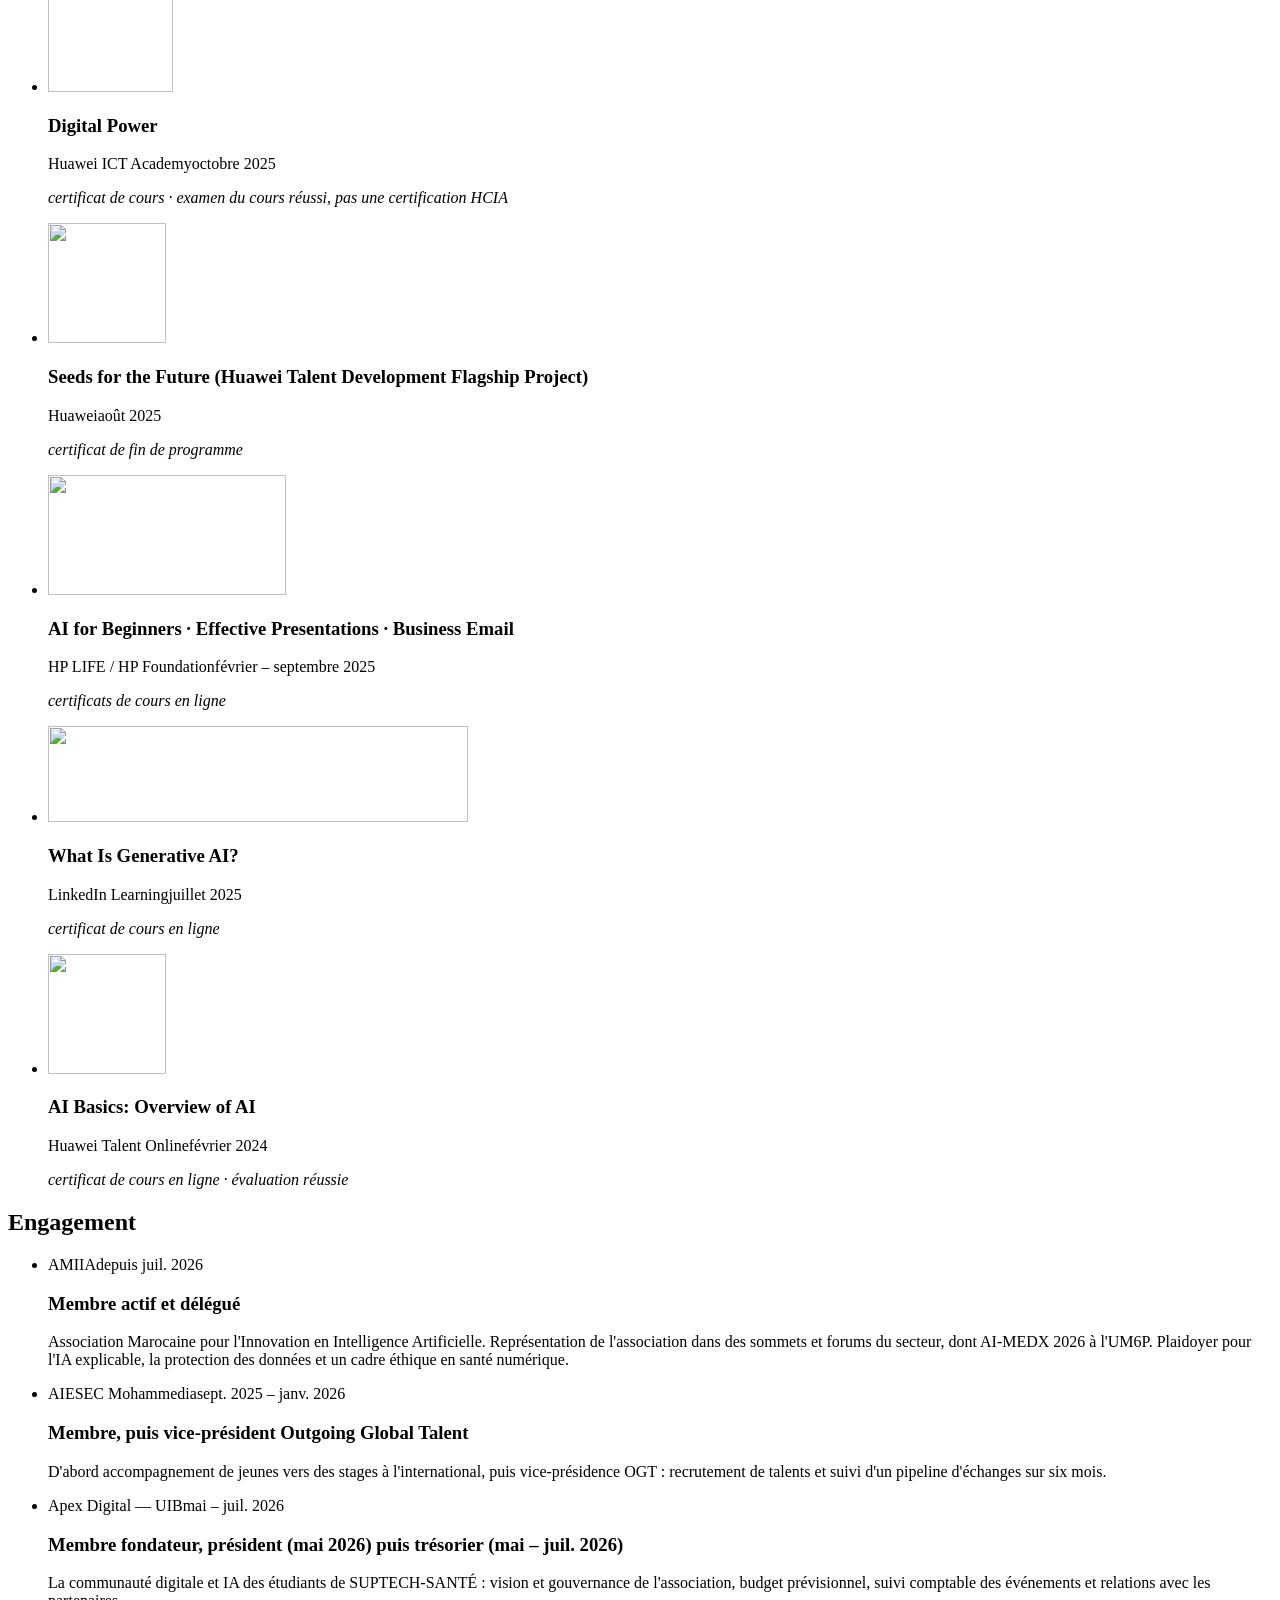
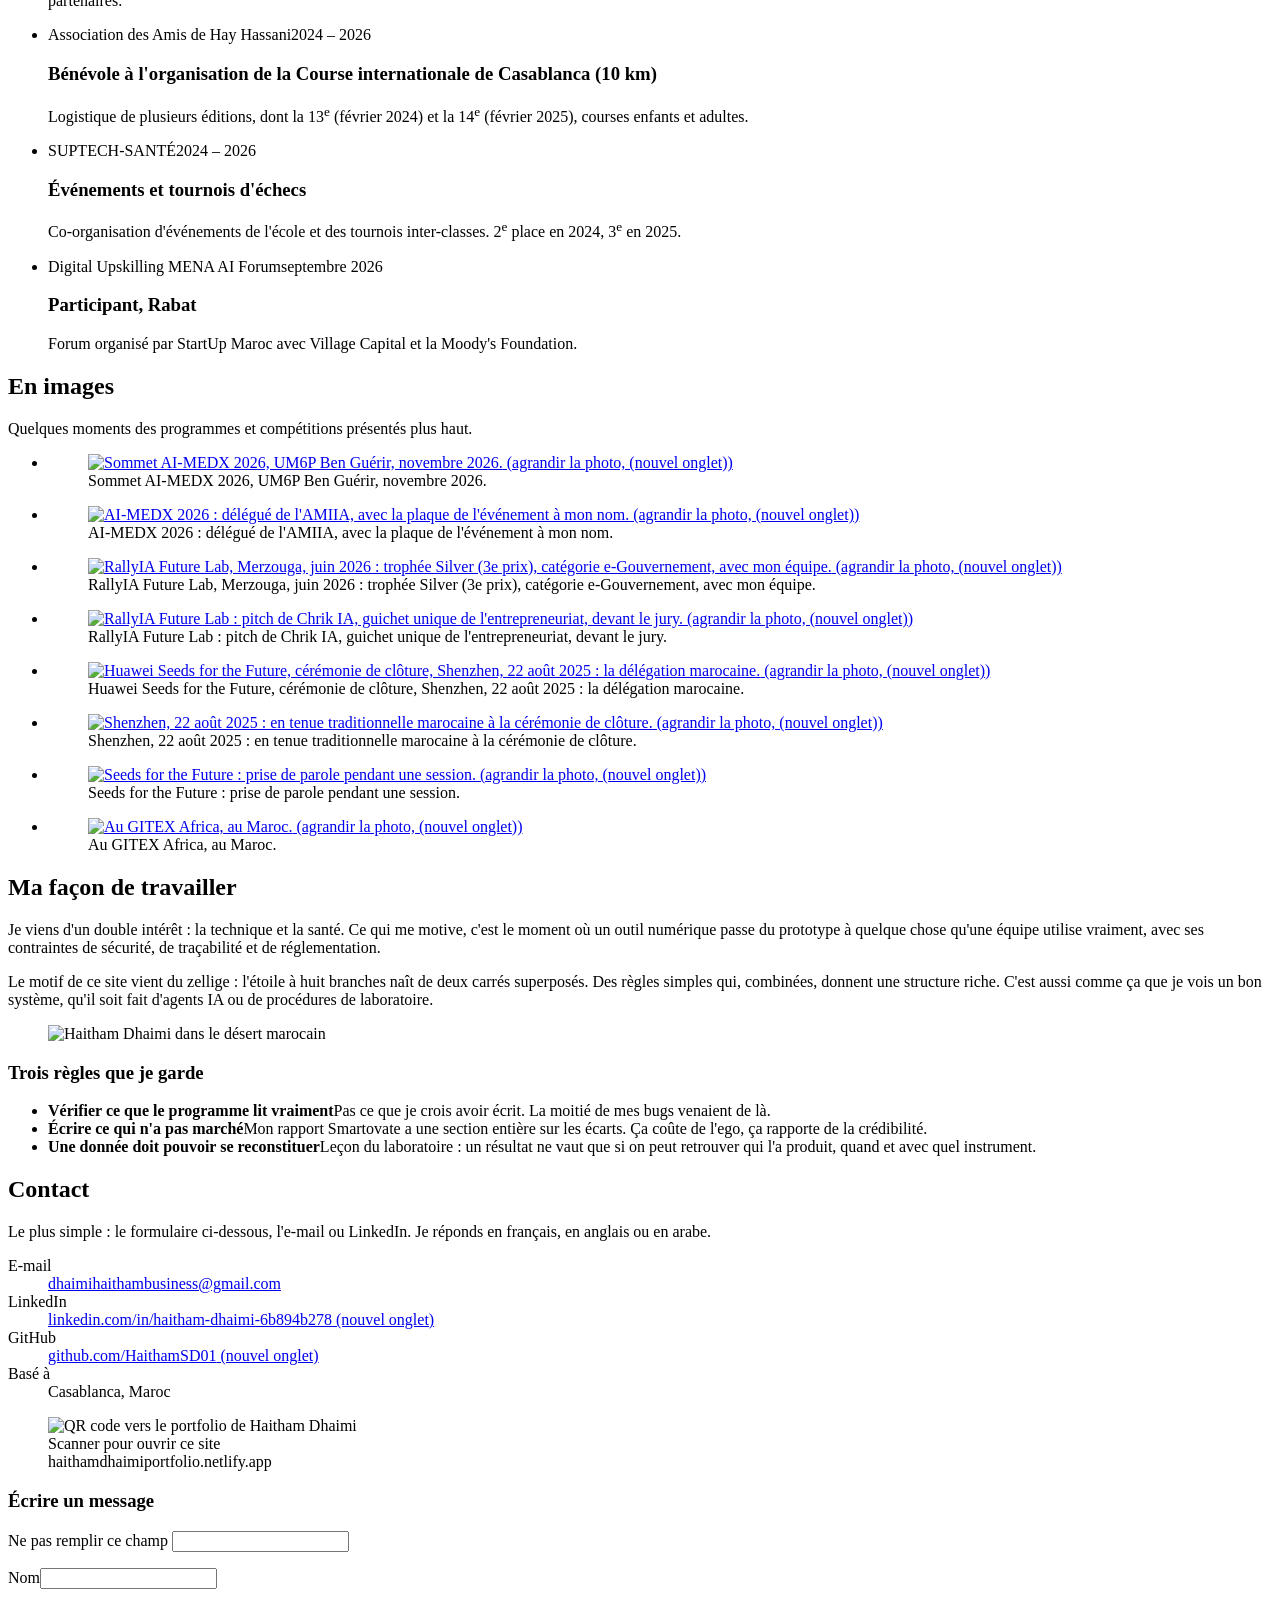
==== commit a27840da: "Ajout du logo AIESEC ; bandeau sur 6 colonnes Co-Authored-By: Claude Opus 5.5 <noreply@anthropic.com" ====
--- a/public/index.html
+++ b/public/index.html
@@ -40,7 +40,7 @@
 <link rel="apple-touch-icon" href="/assets/apple-touch-icon.png">
 <link rel="manifest" href="/site.webmanifest">
 <link rel="preload" href="/assets/fonts/ibm-plex-sans-latin-400-normal.woff2" as="font" type="font/woff2" crossorigin>
-<link rel="stylesheet" href="/assets/style.css?v=10ecab3553">
+<link rel="stylesheet" href="/assets/style.css?v=74a7f11862">
 <script type="application/ld+json">{"@context":"https://schema.org","@graph":[{"@type":"ProfilePage","@id":"https://haithamdhaimiportfolio.netlify.app/#page","url":"https://haithamdhaimiportfolio.netlify.app/","name":"Haitham Dhaimi — Élève ingénieur en IA, data et ingénierie digitale","description":"Haitham Dhaimi, élève ingénieur en IA et ingénierie digitale à SUPTECH-SANTÉ (Mohammedia, Maroc). Système multi-agents d'IA mis en production sur Azure, Huawei Seeds for the Future, NASA Space Apps Challenge 2026, stage en environnement réglementé chez Promopharm (groupe Hikma). Projets, CV et contact.","inLanguage":"fr","dateModified":"2026-11-27","isPartOf":{"@id":"https://haithamdhaimiportfolio.netlify.app/#website"},"mainEntity":{"@id":"https://haithamdhaimiportfolio.netlify.app/#person"}},{"@type":"Person","@id":"https://haithamdhaimiportfolio.netlify.app/#person","name":"Haitham Dhaimi","alternateName":["Haitham DHAIMI","Dhaimi Haitham","DHAIMI Haitham","هيثم الدهيمي","الدهيمي هيثم"],"givenName":"Haitham","familyName":"Dhaimi","url":"https://haithamdhaimiportfolio.netlify.app/","image":"https://haithamdhaimiportfolio.netlify.app/assets/og-fr.png","jobTitle":"Élève ingénieur en IA et ingénierie digitale","email":"mailto:dhaimihaithambusiness@gmail.com","address":{"@type":"PostalAddress","addressLocality":"Casablanca","addressCountry":"MA"},"affiliation":{"@type":"CollegeOrUniversity","name":"SUPTECH-SANTÉ","parentOrganization":{"@type":"CollegeOrUniversity","name":"Université Internationale Bleue"},"address":{"@type":"PostalAddress","addressLocality":"Mohammedia","addressCountry":"MA"}},"alumniOf":{"@type":"HighSchool","name":"Lycée Alexandre"},"knowsAbout":["Intelligence artificielle","Science des données","IA générative","Systèmes multi-agents","Microsoft AutoGen","Microsoft Azure","Santé numérique","Contrôle qualité pharmaceutique","HPLC","Bonnes pratiques de fabrication (BPF/GMP)","Python","FastAPI","Docker","Cloud computing","5G","Traitement d'image médicale","Explicabilité de l'IA (XAI)","IA générative appliquée (Gemini)","React","ESP32"],"memberOf":{"@type":"Organization","name":"AMIIA — Association Marocaine pour l'Innovation en Intelligence Artificielle"},"knowsLanguage":["ar","fr","en"],"sameAs":["https://www.linkedin.com/in/haitham-dhaimi-6b894b278","https://github.com/HaithamSD01"]},{"@type":"WebSite","@id":"https://haithamdhaimiportfolio.netlify.app/#website","url":"https://haithamdhaimiportfolio.netlify.app/","name":"Haitham Dhaimi","inLanguage":["fr","en","ar"],"publisher":{"@id":"https://haithamdhaimiportfolio.netlify.app/#person"}}]}</script>
 </head>
 <body>
@@ -168,6 +168,7 @@
       <li><a href="#nasa"><span class="logo-tile"><img src="/assets/img/logos/nasa.webp" width="305" height="120" alt="" loading="lazy" decoding="async"></span><span class="logo-name">NASA Space Apps Challenge</span><span class="logo-role">Compétition, 2026</span></a></li>
       <li><a href="#aimedx"><span class="logo-tile"><img src="/assets/img/logos/aimedx.webp" width="251" height="120" alt="" loading="lazy" decoding="async"></span><span class="logo-name">AI-MEDX 2026</span><span class="logo-role">Sommet, délégué de l&#39;AMIIA</span></a></li>
       <li><a href="#involvement"><span class="logo-tile"><img src="/assets/img/logos/amiia.webp" width="210" height="120" alt="" loading="lazy" decoding="async"></span><span class="logo-name">AMIIA</span><span class="logo-role">Membre actif depuis 2026</span></a></li>
+      <li><a href="#involvement"><span class="logo-tile"><img src="/assets/img/logos/aiesec.webp" width="420" height="60" alt="" loading="lazy" decoding="async"></span><span class="logo-name">AIESEC Mohammedia</span><span class="logo-role">Vice-président Outgoing Global Talent, 2025 – 2026</span></a></li>
       <li><a href="#projects"><span class="logo-tile"><img src="/assets/img/logos/rally.webp" width="168" height="120" alt="" loading="lazy" decoding="async"></span><span class="logo-name">RallyIA Future Lab</span><span class="logo-role">3e prix e-Gouvernement, 2026</span></a></li>
       <li><a href="#background"><span class="logo-tile"><img src="/assets/img/logos/ictacademy.webp" width="125" height="120" alt="" loading="lazy" decoding="async"></span><span class="logo-name">Huawei ICT Academy</span><span class="logo-role">Cours Digital Power et AI Basic</span></a></li>
       <li><a href="#background"><span class="logo-tile"><img src="/assets/img/logos/suptech.webp" width="420" height="100" alt="" loading="lazy" decoding="async"></span><span class="logo-name">SUPTECH SANTÉ</span><span class="logo-role">Cycle ingénieur, 2025 – 2028</span></a></li>
